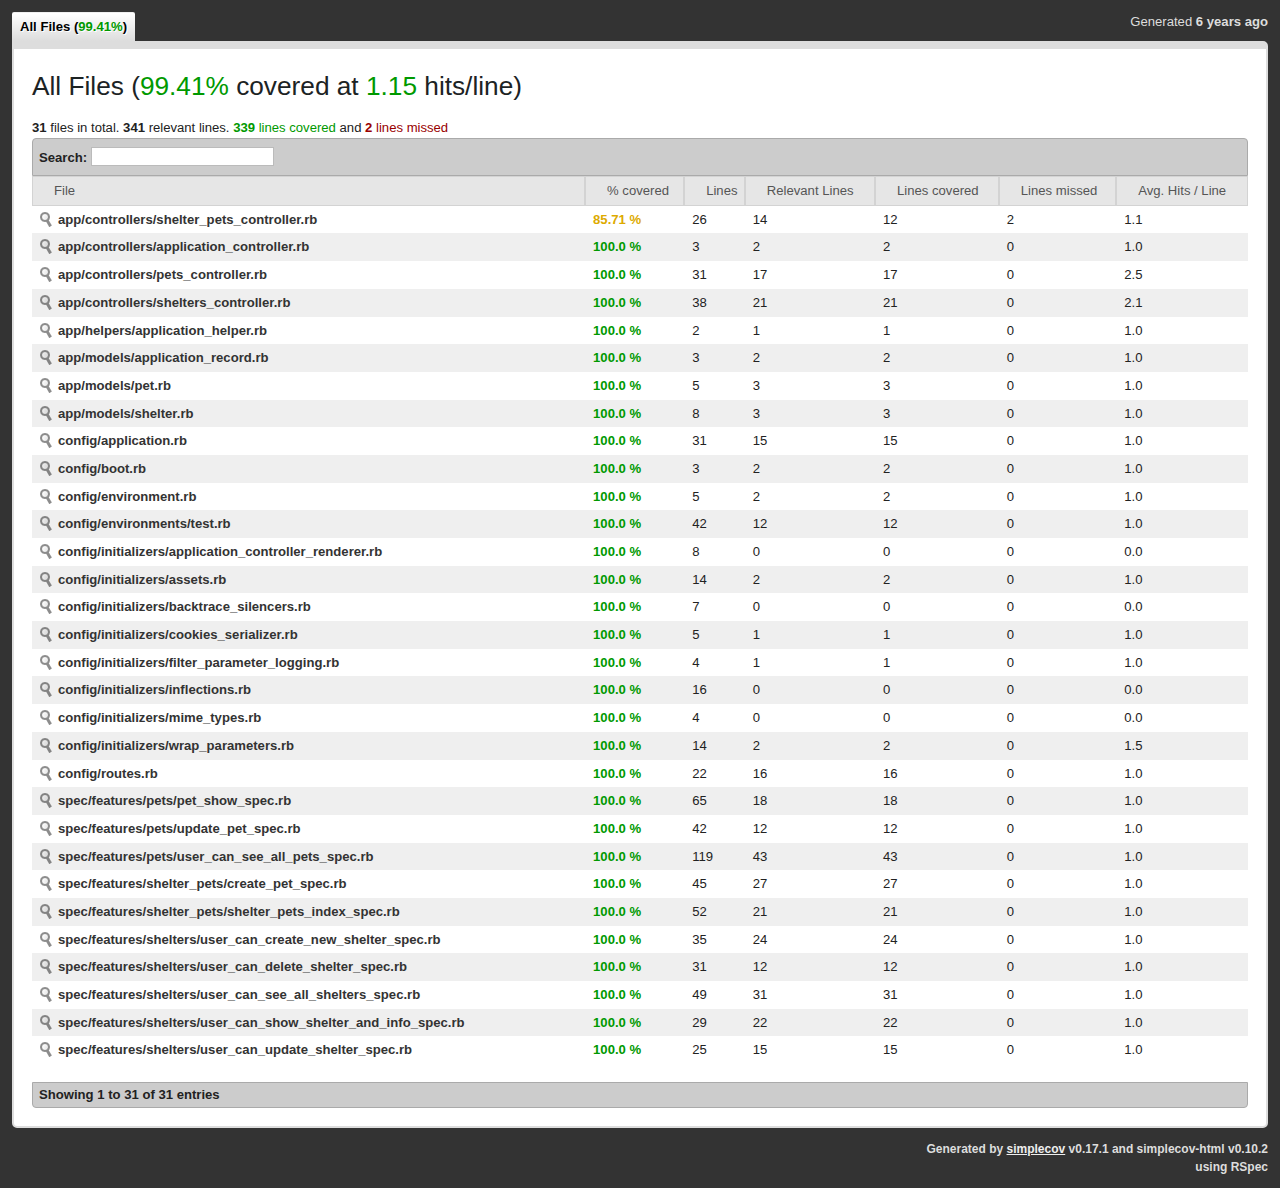
==== coverage/index.html @ 1537a3a2 "pet index link added to pet show page" ====
<!DOCTYPE html>
<html xmlns='http://www.w3.org/1999/xhtml'>
  <head>
    <title>Code coverage for Adopt dont shop 2003</title>
    <meta http-equiv="content-type" content="text/html; charset=utf-8" />
    <script src='./assets/0.10.2/application.js' type='text/javascript'></script>    
    <link href='./assets/0.10.2/application.css' media='screen, projection, print' rel='stylesheet' type='text/css'>
    <link rel="shortcut icon" type="image/png" href="./assets/0.10.2/favicon_green.png" />
    <link rel="icon" type="image/png" href="./assets/0.10.2/favicon.png" />
  </head>
  
  <body>
    <div id="loading">
      <img src="./assets/0.10.2/loading.gif" alt="loading"/>
    </div>
    <div id="wrapper" style="display:none;">
      <div class="timestamp">Generated <abbr class="timeago" title="2020-05-10T16:56:16-06:00">2020-05-10T16:56:16-06:00</abbr></div>
      <ul class="group_tabs"></ul>

      <div id="content">
        <div class="file_list_container" id="AllFiles">
  <h2>
    <span class="group_name">All Files</span>
    (<span class="covered_percent"><span class="green">99.41%</span></span>
     covered at
     <span class="covered_strength">
       <span class="green">
         1.15
       </span>
    </span> hits/line)
  </h2>
  <a name="AllFiles"></a>
  <div>
    <b>31</b> files in total.
    <b>341</b> relevant lines. 
    <span class="green"><b>339</b> lines covered</span> and
    <span class="red"><b>2</b> lines missed </span>
  </div>
  <table class="file_list">
    <thead>
      <tr>
        <th>File</th>
        <th>% covered</th>
        <th>Lines</th>
        <th>Relevant Lines</th>
        <th>Lines covered</th>
        <th>Lines missed</th>
        <th>Avg. Hits / Line</th>
      </tr>
    </thead>
    <tbody>
      
      <tr>
        <td class="strong"><a href="#17874a92d8470133637ca3ee1911fa7983aad38d" class="src_link" title="app/controllers/application_controller.rb">app/controllers/application_controller.rb</a></td>
        <td class="green strong">100.0 %</td>
        <td>3</td>
        <td>2</td>
        <td>2</td>
        <td>0</td>
        <td>1.0</td>
      </tr>
      
      <tr>
        <td class="strong"><a href="#e5bc5495dcdea49954ae862cd358d96a9d4ce659" class="src_link" title="app/controllers/pets_controller.rb">app/controllers/pets_controller.rb</a></td>
        <td class="green strong">100.0 %</td>
        <td>31</td>
        <td>17</td>
        <td>17</td>
        <td>0</td>
        <td>2.5</td>
      </tr>
      
      <tr>
        <td class="strong"><a href="#609f96544da39d0ee221e097e260b0132c7b05bc" class="src_link" title="app/controllers/shelter_pets_controller.rb">app/controllers/shelter_pets_controller.rb</a></td>
        <td class="yellow strong">85.71 %</td>
        <td>26</td>
        <td>14</td>
        <td>12</td>
        <td>2</td>
        <td>1.1</td>
      </tr>
      
      <tr>
        <td class="strong"><a href="#a44f89c5b65cfaa3c6a1af048be4259c2cce1e89" class="src_link" title="app/controllers/shelters_controller.rb">app/controllers/shelters_controller.rb</a></td>
        <td class="green strong">100.0 %</td>
        <td>38</td>
        <td>21</td>
        <td>21</td>
        <td>0</td>
        <td>2.1</td>
      </tr>
      
      <tr>
        <td class="strong"><a href="#ffb8a3adc1bf2a584fef5844b83aa56d0e018ca0" class="src_link" title="app/helpers/application_helper.rb">app/helpers/application_helper.rb</a></td>
        <td class="green strong">100.0 %</td>
        <td>2</td>
        <td>1</td>
        <td>1</td>
        <td>0</td>
        <td>1.0</td>
      </tr>
      
      <tr>
        <td class="strong"><a href="#9225b5e777c3adcc82005cab550e6befebc06385" class="src_link" title="app/models/application_record.rb">app/models/application_record.rb</a></td>
        <td class="green strong">100.0 %</td>
        <td>3</td>
        <td>2</td>
        <td>2</td>
        <td>0</td>
        <td>1.0</td>
      </tr>
      
      <tr>
        <td class="strong"><a href="#11ca20b0475a562090b6c3ea348e43af5292a141" class="src_link" title="app/models/pet.rb">app/models/pet.rb</a></td>
        <td class="green strong">100.0 %</td>
        <td>5</td>
        <td>3</td>
        <td>3</td>
        <td>0</td>
        <td>1.0</td>
      </tr>
      
      <tr>
        <td class="strong"><a href="#6d39c01b922ebe1a2ba54d8a78401f87a236a563" class="src_link" title="app/models/shelter.rb">app/models/shelter.rb</a></td>
        <td class="green strong">100.0 %</td>
        <td>8</td>
        <td>3</td>
        <td>3</td>
        <td>0</td>
        <td>1.0</td>
      </tr>
      
      <tr>
        <td class="strong"><a href="#a17de0a0e9c01b7f9e19b18b4aeb9bbcbe36149e" class="src_link" title="config/application.rb">config/application.rb</a></td>
        <td class="green strong">100.0 %</td>
        <td>31</td>
        <td>15</td>
        <td>15</td>
        <td>0</td>
        <td>1.0</td>
      </tr>
      
      <tr>
        <td class="strong"><a href="#498b4bdb84a4b933653011343e53ab224a2a7c6f" class="src_link" title="config/boot.rb">config/boot.rb</a></td>
        <td class="green strong">100.0 %</td>
        <td>3</td>
        <td>2</td>
        <td>2</td>
        <td>0</td>
        <td>1.0</td>
      </tr>
      
      <tr>
        <td class="strong"><a href="#edcfae663deca1a779a52f9e1bf4d7af8604a235" class="src_link" title="config/environment.rb">config/environment.rb</a></td>
        <td class="green strong">100.0 %</td>
        <td>5</td>
        <td>2</td>
        <td>2</td>
        <td>0</td>
        <td>1.0</td>
      </tr>
      
      <tr>
        <td class="strong"><a href="#45af480a4ad96d5da1bf14d44496260c14dcaf1b" class="src_link" title="config/environments/test.rb">config/environments/test.rb</a></td>
        <td class="green strong">100.0 %</td>
        <td>42</td>
        <td>12</td>
        <td>12</td>
        <td>0</td>
        <td>1.0</td>
      </tr>
      
      <tr>
        <td class="strong"><a href="#c683570589a0da8f38d3ccfa826c133938f1fda2" class="src_link" title="config/initializers/application_controller_renderer.rb">config/initializers/application_controller_renderer.rb</a></td>
        <td class="green strong">100.0 %</td>
        <td>8</td>
        <td>0</td>
        <td>0</td>
        <td>0</td>
        <td>0.0</td>
      </tr>
      
      <tr>
        <td class="strong"><a href="#dcb99fcbb2abcf8ee32c42aa82bf989c47d633ae" class="src_link" title="config/initializers/assets.rb">config/initializers/assets.rb</a></td>
        <td class="green strong">100.0 %</td>
        <td>14</td>
        <td>2</td>
        <td>2</td>
        <td>0</td>
        <td>1.0</td>
      </tr>
      
      <tr>
        <td class="strong"><a href="#452dfec68f992f51e3a62d9a1a49499a27e162da" class="src_link" title="config/initializers/backtrace_silencers.rb">config/initializers/backtrace_silencers.rb</a></td>
        <td class="green strong">100.0 %</td>
        <td>7</td>
        <td>0</td>
        <td>0</td>
        <td>0</td>
        <td>0.0</td>
      </tr>
      
      <tr>
        <td class="strong"><a href="#daa9fd4b34ec5d81d10baf89f00b7c8f58cef118" class="src_link" title="config/initializers/cookies_serializer.rb">config/initializers/cookies_serializer.rb</a></td>
        <td class="green strong">100.0 %</td>
        <td>5</td>
        <td>1</td>
        <td>1</td>
        <td>0</td>
        <td>1.0</td>
      </tr>
      
      <tr>
        <td class="strong"><a href="#87239333d69eae3a21f62650d00fdcc1ee40ef95" class="src_link" title="config/initializers/filter_parameter_logging.rb">config/initializers/filter_parameter_logging.rb</a></td>
        <td class="green strong">100.0 %</td>
        <td>4</td>
        <td>1</td>
        <td>1</td>
        <td>0</td>
        <td>1.0</td>
      </tr>
      
      <tr>
        <td class="strong"><a href="#c07cc8be651b087ecb8d047726c42d99844af23d" class="src_link" title="config/initializers/inflections.rb">config/initializers/inflections.rb</a></td>
        <td class="green strong">100.0 %</td>
        <td>16</td>
        <td>0</td>
        <td>0</td>
        <td>0</td>
        <td>0.0</td>
      </tr>
      
      <tr>
        <td class="strong"><a href="#6f8ce4e932a5e7f7eaaf1f51adea689063ba0a60" class="src_link" title="config/initializers/mime_types.rb">config/initializers/mime_types.rb</a></td>
        <td class="green strong">100.0 %</td>
        <td>4</td>
        <td>0</td>
        <td>0</td>
        <td>0</td>
        <td>0.0</td>
      </tr>
      
      <tr>
        <td class="strong"><a href="#f0c5242f9d1492bc3b3c216284a705f40cd26253" class="src_link" title="config/initializers/wrap_parameters.rb">config/initializers/wrap_parameters.rb</a></td>
        <td class="green strong">100.0 %</td>
        <td>14</td>
        <td>2</td>
        <td>2</td>
        <td>0</td>
        <td>1.5</td>
      </tr>
      
      <tr>
        <td class="strong"><a href="#e9dd071e56c9abd647186ca2c4f04e1fe9a002ca" class="src_link" title="config/routes.rb">config/routes.rb</a></td>
        <td class="green strong">100.0 %</td>
        <td>22</td>
        <td>16</td>
        <td>16</td>
        <td>0</td>
        <td>1.0</td>
      </tr>
      
      <tr>
        <td class="strong"><a href="#7f89675144d2c27e43a21730fc767e73be47c15b" class="src_link" title="spec/features/pets/pet_show_spec.rb">spec/features/pets/pet_show_spec.rb</a></td>
        <td class="green strong">100.0 %</td>
        <td>65</td>
        <td>18</td>
        <td>18</td>
        <td>0</td>
        <td>1.0</td>
      </tr>
      
      <tr>
        <td class="strong"><a href="#31edc724d873d86ec83fdde1f3a620b396c02861" class="src_link" title="spec/features/pets/update_pet_spec.rb">spec/features/pets/update_pet_spec.rb</a></td>
        <td class="green strong">100.0 %</td>
        <td>42</td>
        <td>12</td>
        <td>12</td>
        <td>0</td>
        <td>1.0</td>
      </tr>
      
      <tr>
        <td class="strong"><a href="#21727ba5e7cc8a4086136127661104c353dacc15" class="src_link" title="spec/features/pets/user_can_see_all_pets_spec.rb">spec/features/pets/user_can_see_all_pets_spec.rb</a></td>
        <td class="green strong">100.0 %</td>
        <td>119</td>
        <td>43</td>
        <td>43</td>
        <td>0</td>
        <td>1.0</td>
      </tr>
      
      <tr>
        <td class="strong"><a href="#7bf5a32a659c26170fa8d9919b18cf2d6edf8024" class="src_link" title="spec/features/shelter_pets/create_pet_spec.rb">spec/features/shelter_pets/create_pet_spec.rb</a></td>
        <td class="green strong">100.0 %</td>
        <td>45</td>
        <td>27</td>
        <td>27</td>
        <td>0</td>
        <td>1.0</td>
      </tr>
      
      <tr>
        <td class="strong"><a href="#85fc0169c95fe153eee422ba7488d8ede3600b34" class="src_link" title="spec/features/shelter_pets/shelter_pets_index_spec.rb">spec/features/shelter_pets/shelter_pets_index_spec.rb</a></td>
        <td class="green strong">100.0 %</td>
        <td>52</td>
        <td>21</td>
        <td>21</td>
        <td>0</td>
        <td>1.0</td>
      </tr>
      
      <tr>
        <td class="strong"><a href="#37c33a289a35fa9a1ae2b32da6f8c75cea0ecde6" class="src_link" title="spec/features/shelters/user_can_create_new_shelter_spec.rb">spec/features/shelters/user_can_create_new_shelter_spec.rb</a></td>
        <td class="green strong">100.0 %</td>
        <td>35</td>
        <td>24</td>
        <td>24</td>
        <td>0</td>
        <td>1.0</td>
      </tr>
      
      <tr>
        <td class="strong"><a href="#f26884dd98de35847bdf5aabe8eaf2d86ca76ce9" class="src_link" title="spec/features/shelters/user_can_delete_shelter_spec.rb">spec/features/shelters/user_can_delete_shelter_spec.rb</a></td>
        <td class="green strong">100.0 %</td>
        <td>31</td>
        <td>12</td>
        <td>12</td>
        <td>0</td>
        <td>1.0</td>
      </tr>
      
      <tr>
        <td class="strong"><a href="#663cbfb98f03bb133d1c7448abea460ecbd78a67" class="src_link" title="spec/features/shelters/user_can_see_all_shelters_spec.rb">spec/features/shelters/user_can_see_all_shelters_spec.rb</a></td>
        <td class="green strong">100.0 %</td>
        <td>49</td>
        <td>31</td>
        <td>31</td>
        <td>0</td>
        <td>1.0</td>
      </tr>
      
      <tr>
        <td class="strong"><a href="#0eefbe26779b2e8999c4a4f8c506b88834fb8ad9" class="src_link" title="spec/features/shelters/user_can_show_shelter_and_info_spec.rb">spec/features/shelters/user_can_show_shelter_and_info_spec.rb</a></td>
        <td class="green strong">100.0 %</td>
        <td>29</td>
        <td>22</td>
        <td>22</td>
        <td>0</td>
        <td>1.0</td>
      </tr>
      
      <tr>
        <td class="strong"><a href="#59025c772eb8592a5afa124f057ffddd96806b54" class="src_link" title="spec/features/shelters/user_can_update_shelter_spec.rb">spec/features/shelters/user_can_update_shelter_spec.rb</a></td>
        <td class="green strong">100.0 %</td>
        <td>25</td>
        <td>15</td>
        <td>15</td>
        <td>0</td>
        <td>1.0</td>
      </tr>
      
    </tbody>
  </table>
</div>


        
      </div>
    
      <div id="footer">
        Generated by <a href="http://github.com/colszowka/simplecov">simplecov</a> v0.17.1 
        and simplecov-html v0.10.2<br/>
        using RSpec
      </div>
    
      <div class="source_files">
      
        <div class="source_table" id="17874a92d8470133637ca3ee1911fa7983aad38d">
  <div class="header">
    <h3>app/controllers/application_controller.rb</h3>
    <h4><span class="green">100.0 %</span> covered</h4>
    <div>
      <b>2</b> relevant lines. 
      <span class="green"><b>2</b> lines covered</span> and
      <span class="red"><b>0</b> lines missed.</span>
    </div>
  </div>
  
  <pre>
    <ol>
      
        <li class="covered" data-hits="1" data-linenumber="1">
          <span class="hits">1</span>
          
          <code class="ruby">class ApplicationController &lt; ActionController::Base</code>
        </li>
      
        <li class="covered" data-hits="1" data-linenumber="2">
          <span class="hits">1</span>
          
          <code class="ruby">  protect_from_forgery with: :exception</code>
        </li>
      
        <li class="never" data-hits="" data-linenumber="3">
          
          
          <code class="ruby">end</code>
        </li>
      
    </ol>
  </pre>
</div>

      
        <div class="source_table" id="e5bc5495dcdea49954ae862cd358d96a9d4ce659">
  <div class="header">
    <h3>app/controllers/pets_controller.rb</h3>
    <h4><span class="green">100.0 %</span> covered</h4>
    <div>
      <b>17</b> relevant lines. 
      <span class="green"><b>17</b> lines covered</span> and
      <span class="red"><b>0</b> lines missed.</span>
    </div>
  </div>
  
  <pre>
    <ol>
      
        <li class="covered" data-hits="1" data-linenumber="1">
          <span class="hits">1</span>
          
          <code class="ruby">class PetsController &lt; ApplicationController</code>
        </li>
      
        <li class="never" data-hits="" data-linenumber="2">
          
          
          <code class="ruby"></code>
        </li>
      
        <li class="covered" data-hits="1" data-linenumber="3">
          <span class="hits">1</span>
          
          <code class="ruby">  def index</code>
        </li>
      
        <li class="covered" data-hits="14" data-linenumber="4">
          <span class="hits">14</span>
          
          <code class="ruby">    @pets = Pet.all</code>
        </li>
      
        <li class="never" data-hits="" data-linenumber="5">
          
          
          <code class="ruby">  end</code>
        </li>
      
        <li class="never" data-hits="" data-linenumber="6">
          
          
          <code class="ruby"></code>
        </li>
      
        <li class="covered" data-hits="1" data-linenumber="7">
          <span class="hits">1</span>
          
          <code class="ruby">  def show</code>
        </li>
      
        <li class="covered" data-hits="7" data-linenumber="8">
          <span class="hits">7</span>
          
          <code class="ruby">    @pet = Pet.find(params[:id])</code>
        </li>
      
        <li class="never" data-hits="" data-linenumber="9">
          
          
          <code class="ruby">  end</code>
        </li>
      
        <li class="never" data-hits="" data-linenumber="10">
          
          
          <code class="ruby"></code>
        </li>
      
        <li class="covered" data-hits="1" data-linenumber="11">
          <span class="hits">1</span>
          
          <code class="ruby">  def edit</code>
        </li>
      
        <li class="covered" data-hits="2" data-linenumber="12">
          <span class="hits">2</span>
          
          <code class="ruby">    @pet = Pet.find(params[:id])</code>
        </li>
      
        <li class="never" data-hits="" data-linenumber="13">
          
          
          <code class="ruby">  end</code>
        </li>
      
        <li class="never" data-hits="" data-linenumber="14">
          
          
          <code class="ruby"></code>
        </li>
      
        <li class="covered" data-hits="1" data-linenumber="15">
          <span class="hits">1</span>
          
          <code class="ruby">  def update</code>
        </li>
      
        <li class="covered" data-hits="2" data-linenumber="16">
          <span class="hits">2</span>
          
          <code class="ruby">    pet = Pet.find(params[:id])</code>
        </li>
      
        <li class="covered" data-hits="2" data-linenumber="17">
          <span class="hits">2</span>
          
          <code class="ruby">    pet.update(pet_params)</code>
        </li>
      
        <li class="covered" data-hits="2" data-linenumber="18">
          <span class="hits">2</span>
          
          <code class="ruby">    redirect_to &quot;/pets/#{pet.id}&quot;</code>
        </li>
      
        <li class="never" data-hits="" data-linenumber="19">
          
          
          <code class="ruby">  end</code>
        </li>
      
        <li class="never" data-hits="" data-linenumber="20">
          
          
          <code class="ruby"></code>
        </li>
      
        <li class="covered" data-hits="1" data-linenumber="21">
          <span class="hits">1</span>
          
          <code class="ruby">  def destroy</code>
        </li>
      
        <li class="covered" data-hits="2" data-linenumber="22">
          <span class="hits">2</span>
          
          <code class="ruby">    Pet.destroy(params[:id])</code>
        </li>
      
        <li class="covered" data-hits="2" data-linenumber="23">
          <span class="hits">2</span>
          
          <code class="ruby">    redirect_to &quot;/pets&quot;</code>
        </li>
      
        <li class="never" data-hits="" data-linenumber="24">
          
          
          <code class="ruby">  end</code>
        </li>
      
        <li class="never" data-hits="" data-linenumber="25">
          
          
          <code class="ruby"></code>
        </li>
      
        <li class="never" data-hits="" data-linenumber="26">
          
          
          <code class="ruby"></code>
        </li>
      
        <li class="covered" data-hits="1" data-linenumber="27">
          <span class="hits">1</span>
          
          <code class="ruby">  private</code>
        </li>
      
        <li class="covered" data-hits="1" data-linenumber="28">
          <span class="hits">1</span>
          
          <code class="ruby">  def pet_params</code>
        </li>
      
        <li class="covered" data-hits="2" data-linenumber="29">
          <span class="hits">2</span>
          
          <code class="ruby">    params.permit(:name,:image,:age,:sex,:adoption_status,:description, :shelter_id)</code>
        </li>
      
        <li class="never" data-hits="" data-linenumber="30">
          
          
          <code class="ruby">  end</code>
        </li>
      
        <li class="never" data-hits="" data-linenumber="31">
          
          
          <code class="ruby">end</code>
        </li>
      
    </ol>
  </pre>
</div>

      
        <div class="source_table" id="609f96544da39d0ee221e097e260b0132c7b05bc">
  <div class="header">
    <h3>app/controllers/shelter_pets_controller.rb</h3>
    <h4><span class="yellow">85.71 %</span> covered</h4>
    <div>
      <b>14</b> relevant lines. 
      <span class="green"><b>12</b> lines covered</span> and
      <span class="red"><b>2</b> lines missed.</span>
    </div>
  </div>
  
  <pre>
    <ol>
      
        <li class="covered" data-hits="1" data-linenumber="1">
          <span class="hits">1</span>
          
          <code class="ruby">class ShelterPetsController &lt; ApplicationController</code>
        </li>
      
        <li class="never" data-hits="" data-linenumber="2">
          
          
          <code class="ruby"></code>
        </li>
      
        <li class="covered" data-hits="1" data-linenumber="3">
          <span class="hits">1</span>
          
          <code class="ruby">  def index</code>
        </li>
      
        <li class="covered" data-hits="4" data-linenumber="4">
          <span class="hits">4</span>
          
          <code class="ruby">    @shelter = Shelter.find(params[:id])</code>
        </li>
      
        <li class="never" data-hits="" data-linenumber="5">
          
          
          <code class="ruby">  end</code>
        </li>
      
        <li class="never" data-hits="" data-linenumber="6">
          
          
          <code class="ruby"></code>
        </li>
      
        <li class="covered" data-hits="1" data-linenumber="7">
          <span class="hits">1</span>
          
          <code class="ruby">  def new</code>
        </li>
      
        <li class="covered" data-hits="2" data-linenumber="8">
          <span class="hits">2</span>
          
          <code class="ruby">    @shelter = Shelter.find(params[:id])</code>
        </li>
      
        <li class="never" data-hits="" data-linenumber="9">
          
          
          <code class="ruby">  end</code>
        </li>
      
        <li class="never" data-hits="" data-linenumber="10">
          
          
          <code class="ruby"></code>
        </li>
      
        <li class="covered" data-hits="1" data-linenumber="11">
          <span class="hits">1</span>
          
          <code class="ruby">  def create</code>
        </li>
      
        <li class="covered" data-hits="1" data-linenumber="12">
          <span class="hits">1</span>
          
          <code class="ruby">    pet_new = Pet.create(pet_params)</code>
        </li>
      
        <li class="covered" data-hits="1" data-linenumber="13">
          <span class="hits">1</span>
          
          <code class="ruby">    redirect_to &quot;/shelters/#{pet_new.shelter_id}/pets&quot;</code>
        </li>
      
        <li class="never" data-hits="" data-linenumber="14">
          
          
          <code class="ruby">  end</code>
        </li>
      
        <li class="never" data-hits="" data-linenumber="15">
          
          
          <code class="ruby"></code>
        </li>
      
        <li class="covered" data-hits="1" data-linenumber="16">
          <span class="hits">1</span>
          
          <code class="ruby">  def edit</code>
        </li>
      
        <li class="missed" data-hits="0" data-linenumber="17">
          
          
          <code class="ruby">    @pet_edit = Pet.find(params[:id])</code>
        </li>
      
        <li class="missed" data-hits="0" data-linenumber="18">
          
          
          <code class="ruby">    redirect_to &quot;/pets/#{@pet_edit.shelter_id}&quot;</code>
        </li>
      
        <li class="never" data-hits="" data-linenumber="19">
          
          
          <code class="ruby">  end</code>
        </li>
      
        <li class="never" data-hits="" data-linenumber="20">
          
          
          <code class="ruby"></code>
        </li>
      
        <li class="covered" data-hits="1" data-linenumber="21">
          <span class="hits">1</span>
          
          <code class="ruby">  private</code>
        </li>
      
        <li class="covered" data-hits="1" data-linenumber="22">
          <span class="hits">1</span>
          
          <code class="ruby">  def pet_params</code>
        </li>
      
        <li class="covered" data-hits="1" data-linenumber="23">
          <span class="hits">1</span>
          
          <code class="ruby">    params.permit(:name,:image,:age,:sex,:adoption_status,:description, :shelter_id)</code>
        </li>
      
        <li class="never" data-hits="" data-linenumber="24">
          
          
          <code class="ruby">  end</code>
        </li>
      
        <li class="never" data-hits="" data-linenumber="25">
          
          
          <code class="ruby"></code>
        </li>
      
        <li class="never" data-hits="" data-linenumber="26">
          
          
          <code class="ruby">end</code>
        </li>
      
    </ol>
  </pre>
</div>

      
        <div class="source_table" id="a44f89c5b65cfaa3c6a1af048be4259c2cce1e89">
  <div class="header">
    <h3>app/controllers/shelters_controller.rb</h3>
    <h4><span class="green">100.0 %</span> covered</h4>
    <div>
      <b>21</b> relevant lines. 
      <span class="green"><b>21</b> lines covered</span> and
      <span class="red"><b>0</b> lines missed.</span>
    </div>
  </div>
  
  <pre>
    <ol>
      
        <li class="covered" data-hits="1" data-linenumber="1">
          <span class="hits">1</span>
          
          <code class="ruby">class SheltersController &lt; ApplicationController</code>
        </li>
      
        <li class="covered" data-hits="1" data-linenumber="2">
          <span class="hits">1</span>
          
          <code class="ruby">  def index</code>
        </li>
      
        <li class="covered" data-hits="10" data-linenumber="3">
          <span class="hits">10</span>
          
          <code class="ruby">    @shelters = Shelter.all</code>
        </li>
      
        <li class="never" data-hits="" data-linenumber="4">
          
          
          <code class="ruby">  end</code>
        </li>
      
        <li class="never" data-hits="" data-linenumber="5">
          
          
          <code class="ruby"></code>
        </li>
      
        <li class="covered" data-hits="1" data-linenumber="6">
          <span class="hits">1</span>
          
          <code class="ruby">  def show</code>
        </li>
      
        <li class="covered" data-hits="7" data-linenumber="7">
          <span class="hits">7</span>
          
          <code class="ruby">    @shelter = Shelter.find(params[:id])</code>
        </li>
      
        <li class="never" data-hits="" data-linenumber="8">
          
          
          <code class="ruby">  end</code>
        </li>
      
        <li class="never" data-hits="" data-linenumber="9">
          
          
          <code class="ruby"></code>
        </li>
      
        <li class="covered" data-hits="1" data-linenumber="10">
          <span class="hits">1</span>
          
          <code class="ruby">  def new</code>
        </li>
      
        <li class="never" data-hits="" data-linenumber="11">
          
          
          <code class="ruby">  end</code>
        </li>
      
        <li class="never" data-hits="" data-linenumber="12">
          
          
          <code class="ruby"></code>
        </li>
      
        <li class="covered" data-hits="1" data-linenumber="13">
          <span class="hits">1</span>
          
          <code class="ruby">  def create</code>
        </li>
      
        <li class="covered" data-hits="1" data-linenumber="14">
          <span class="hits">1</span>
          
          <code class="ruby">    Shelter.create(shelter_params)</code>
        </li>
      
        <li class="covered" data-hits="1" data-linenumber="15">
          <span class="hits">1</span>
          
          <code class="ruby">    redirect_to &quot;/shelters&quot;</code>
        </li>
      
        <li class="never" data-hits="" data-linenumber="16">
          
          
          <code class="ruby">  end</code>
        </li>
      
        <li class="never" data-hits="" data-linenumber="17">
          
          
          <code class="ruby"></code>
        </li>
      
        <li class="covered" data-hits="1" data-linenumber="18">
          <span class="hits">1</span>
          
          <code class="ruby">  def edit</code>
        </li>
      
        <li class="covered" data-hits="3" data-linenumber="19">
          <span class="hits">3</span>
          
          <code class="ruby">    @shelter = Shelter.find(params[:id])</code>
        </li>
      
        <li class="never" data-hits="" data-linenumber="20">
          
          
          <code class="ruby">  end</code>
        </li>
      
        <li class="never" data-hits="" data-linenumber="21">
          
          
          <code class="ruby"></code>
        </li>
      
        <li class="covered" data-hits="1" data-linenumber="22">
          <span class="hits">1</span>
          
          <code class="ruby">  def update</code>
        </li>
      
        <li class="covered" data-hits="2" data-linenumber="23">
          <span class="hits">2</span>
          
          <code class="ruby">    shelter = Shelter.find(params[:id])</code>
        </li>
      
        <li class="covered" data-hits="2" data-linenumber="24">
          <span class="hits">2</span>
          
          <code class="ruby">    shelter.update(shelter_params)</code>
        </li>
      
        <li class="covered" data-hits="2" data-linenumber="25">
          <span class="hits">2</span>
          
          <code class="ruby">    redirect_to &quot;/shelters/#{shelter.id}&quot;</code>
        </li>
      
        <li class="never" data-hits="" data-linenumber="26">
          
          
          <code class="ruby">  end</code>
        </li>
      
        <li class="never" data-hits="" data-linenumber="27">
          
          
          <code class="ruby"></code>
        </li>
      
        <li class="covered" data-hits="1" data-linenumber="28">
          <span class="hits">1</span>
          
          <code class="ruby">  def destroy</code>
        </li>
      
        <li class="covered" data-hits="2" data-linenumber="29">
          <span class="hits">2</span>
          
          <code class="ruby">    Shelter.destroy(params[:id])</code>
        </li>
      
        <li class="covered" data-hits="2" data-linenumber="30">
          <span class="hits">2</span>
          
          <code class="ruby">    redirect_to &quot;/shelters&quot;</code>
        </li>
      
        <li class="never" data-hits="" data-linenumber="31">
          
          
          <code class="ruby">  end</code>
        </li>
      
        <li class="never" data-hits="" data-linenumber="32">
          
          
          <code class="ruby"></code>
        </li>
      
        <li class="covered" data-hits="1" data-linenumber="33">
          <span class="hits">1</span>
          
          <code class="ruby">  private</code>
        </li>
      
        <li class="covered" data-hits="1" data-linenumber="34">
          <span class="hits">1</span>
          
          <code class="ruby">  def shelter_params</code>
        </li>
      
        <li class="covered" data-hits="3" data-linenumber="35">
          <span class="hits">3</span>
          
          <code class="ruby">    params.permit(:name,:address,:city,:state,:zip)</code>
        </li>
      
        <li class="never" data-hits="" data-linenumber="36">
          
          
          <code class="ruby">  end</code>
        </li>
      
        <li class="never" data-hits="" data-linenumber="37">
          
          
          <code class="ruby"></code>
        </li>
      
        <li class="never" data-hits="" data-linenumber="38">
          
          
          <code class="ruby">end</code>
        </li>
      
    </ol>
  </pre>
</div>

      
        <div class="source_table" id="ffb8a3adc1bf2a584fef5844b83aa56d0e018ca0">
  <div class="header">
    <h3>app/helpers/application_helper.rb</h3>
    <h4><span class="green">100.0 %</span> covered</h4>
    <div>
      <b>1</b> relevant lines. 
      <span class="green"><b>1</b> lines covered</span> and
      <span class="red"><b>0</b> lines missed.</span>
    </div>
  </div>
  
  <pre>
    <ol>
      
        <li class="covered" data-hits="1" data-linenumber="1">
          <span class="hits">1</span>
          
          <code class="ruby">module ApplicationHelper</code>
        </li>
      
        <li class="never" data-hits="" data-linenumber="2">
          
          
          <code class="ruby">end</code>
        </li>
      
    </ol>
  </pre>
</div>

      
        <div class="source_table" id="9225b5e777c3adcc82005cab550e6befebc06385">
  <div class="header">
    <h3>app/models/application_record.rb</h3>
    <h4><span class="green">100.0 %</span> covered</h4>
    <div>
      <b>2</b> relevant lines. 
      <span class="green"><b>2</b> lines covered</span> and
      <span class="red"><b>0</b> lines missed.</span>
    </div>
  </div>
  
  <pre>
    <ol>
      
        <li class="covered" data-hits="1" data-linenumber="1">
          <span class="hits">1</span>
          
          <code class="ruby">class ApplicationRecord &lt; ActiveRecord::Base</code>
        </li>
      
        <li class="covered" data-hits="1" data-linenumber="2">
          <span class="hits">1</span>
          
          <code class="ruby">  self.abstract_class = true</code>
        </li>
      
        <li class="never" data-hits="" data-linenumber="3">
          
          
          <code class="ruby">end</code>
        </li>
      
    </ol>
  </pre>
</div>

      
        <div class="source_table" id="11ca20b0475a562090b6c3ea348e43af5292a141">
  <div class="header">
    <h3>app/models/pet.rb</h3>
    <h4><span class="green">100.0 %</span> covered</h4>
    <div>
      <b>3</b> relevant lines. 
      <span class="green"><b>3</b> lines covered</span> and
      <span class="red"><b>0</b> lines missed.</span>
    </div>
  </div>
  
  <pre>
    <ol>
      
        <li class="covered" data-hits="1" data-linenumber="1">
          <span class="hits">1</span>
          
          <code class="ruby">class Pet &lt; ApplicationRecord</code>
        </li>
      
        <li class="covered" data-hits="1" data-linenumber="2">
          <span class="hits">1</span>
          
          <code class="ruby">  validates_presence_of :name</code>
        </li>
      
        <li class="never" data-hits="" data-linenumber="3">
          
          
          <code class="ruby"></code>
        </li>
      
        <li class="covered" data-hits="1" data-linenumber="4">
          <span class="hits">1</span>
          
          <code class="ruby">  belongs_to :shelter</code>
        </li>
      
        <li class="never" data-hits="" data-linenumber="5">
          
          
          <code class="ruby">end</code>
        </li>
      
    </ol>
  </pre>
</div>

      
        <div class="source_table" id="6d39c01b922ebe1a2ba54d8a78401f87a236a563">
  <div class="header">
    <h3>app/models/shelter.rb</h3>
    <h4><span class="green">100.0 %</span> covered</h4>
    <div>
      <b>3</b> relevant lines. 
      <span class="green"><b>3</b> lines covered</span> and
      <span class="red"><b>0</b> lines missed.</span>
    </div>
  </div>
  
  <pre>
    <ol>
      
        <li class="covered" data-hits="1" data-linenumber="1">
          <span class="hits">1</span>
          
          <code class="ruby">class Shelter &lt; ApplicationRecord</code>
        </li>
      
        <li class="covered" data-hits="1" data-linenumber="2">
          <span class="hits">1</span>
          
          <code class="ruby">    validates_presence_of :name,</code>
        </li>
      
        <li class="never" data-hits="" data-linenumber="3">
          
          
          <code class="ruby">                          :address,</code>
        </li>
      
        <li class="never" data-hits="" data-linenumber="4">
          
          
          <code class="ruby">                          :city,</code>
        </li>
      
        <li class="never" data-hits="" data-linenumber="5">
          
          
          <code class="ruby">                          :state,</code>
        </li>
      
        <li class="never" data-hits="" data-linenumber="6">
          
          
          <code class="ruby">                          :zip</code>
        </li>
      
        <li class="covered" data-hits="1" data-linenumber="7">
          <span class="hits">1</span>
          
          <code class="ruby">    has_many :pets</code>
        </li>
      
        <li class="never" data-hits="" data-linenumber="8">
          
          
          <code class="ruby">end</code>
        </li>
      
    </ol>
  </pre>
</div>

      
        <div class="source_table" id="a17de0a0e9c01b7f9e19b18b4aeb9bbcbe36149e">
  <div class="header">
    <h3>config/application.rb</h3>
    <h4><span class="green">100.0 %</span> covered</h4>
    <div>
      <b>15</b> relevant lines. 
      <span class="green"><b>15</b> lines covered</span> and
      <span class="red"><b>0</b> lines missed.</span>
    </div>
  </div>
  
  <pre>
    <ol>
      
        <li class="covered" data-hits="1" data-linenumber="1">
          <span class="hits">1</span>
          
          <code class="ruby">require_relative &#39;boot&#39;</code>
        </li>
      
        <li class="never" data-hits="" data-linenumber="2">
          
          
          <code class="ruby"></code>
        </li>
      
        <li class="covered" data-hits="1" data-linenumber="3">
          <span class="hits">1</span>
          
          <code class="ruby">require &quot;rails&quot;</code>
        </li>
      
        <li class="never" data-hits="" data-linenumber="4">
          
          
          <code class="ruby"># Pick the frameworks you want:</code>
        </li>
      
        <li class="covered" data-hits="1" data-linenumber="5">
          <span class="hits">1</span>
          
          <code class="ruby">require &quot;active_model/railtie&quot;</code>
        </li>
      
        <li class="covered" data-hits="1" data-linenumber="6">
          <span class="hits">1</span>
          
          <code class="ruby">require &quot;active_job/railtie&quot;</code>
        </li>
      
        <li class="covered" data-hits="1" data-linenumber="7">
          <span class="hits">1</span>
          
          <code class="ruby">require &quot;active_record/railtie&quot;</code>
        </li>
      
        <li class="covered" data-hits="1" data-linenumber="8">
          <span class="hits">1</span>
          
          <code class="ruby">require &quot;action_controller/railtie&quot;</code>
        </li>
      
        <li class="covered" data-hits="1" data-linenumber="9">
          <span class="hits">1</span>
          
          <code class="ruby">require &quot;action_mailer/railtie&quot;</code>
        </li>
      
        <li class="covered" data-hits="1" data-linenumber="10">
          <span class="hits">1</span>
          
          <code class="ruby">require &quot;action_view/railtie&quot;</code>
        </li>
      
        <li class="covered" data-hits="1" data-linenumber="11">
          <span class="hits">1</span>
          
          <code class="ruby">require &quot;action_cable/engine&quot;</code>
        </li>
      
        <li class="covered" data-hits="1" data-linenumber="12">
          <span class="hits">1</span>
          
          <code class="ruby">require &quot;sprockets/railtie&quot;</code>
        </li>
      
        <li class="never" data-hits="" data-linenumber="13">
          
          
          <code class="ruby"># require &quot;rails/test_unit/railtie&quot;</code>
        </li>
      
        <li class="never" data-hits="" data-linenumber="14">
          
          
          <code class="ruby"></code>
        </li>
      
        <li class="never" data-hits="" data-linenumber="15">
          
          
          <code class="ruby"># Require the gems listed in Gemfile, including any gems</code>
        </li>
      
        <li class="never" data-hits="" data-linenumber="16">
          
          
          <code class="ruby"># you&#39;ve limited to :test, :development, or :production.</code>
        </li>
      
        <li class="covered" data-hits="1" data-linenumber="17">
          <span class="hits">1</span>
          
          <code class="ruby">Bundler.require(*Rails.groups)</code>
        </li>
      
        <li class="never" data-hits="" data-linenumber="18">
          
          
          <code class="ruby"></code>
        </li>
      
        <li class="covered" data-hits="1" data-linenumber="19">
          <span class="hits">1</span>
          
          <code class="ruby">module AdoptDontShop</code>
        </li>
      
        <li class="covered" data-hits="1" data-linenumber="20">
          <span class="hits">1</span>
          
          <code class="ruby">  class Application &lt; Rails::Application</code>
        </li>
      
        <li class="never" data-hits="" data-linenumber="21">
          
          
          <code class="ruby">    # Initialize configuration defaults for originally generated Rails version.</code>
        </li>
      
        <li class="covered" data-hits="1" data-linenumber="22">
          <span class="hits">1</span>
          
          <code class="ruby">    config.load_defaults 5.1</code>
        </li>
      
        <li class="never" data-hits="" data-linenumber="23">
          
          
          <code class="ruby"></code>
        </li>
      
        <li class="never" data-hits="" data-linenumber="24">
          
          
          <code class="ruby">    # Settings in config/environments/* take precedence over those specified here.</code>
        </li>
      
        <li class="never" data-hits="" data-linenumber="25">
          
          
          <code class="ruby">    # Application configuration should go into files in config/initializers</code>
        </li>
      
        <li class="never" data-hits="" data-linenumber="26">
          
          
          <code class="ruby">    # -- all .rb files in that directory are automatically loaded.</code>
        </li>
      
        <li class="never" data-hits="" data-linenumber="27">
          
          
          <code class="ruby"></code>
        </li>
      
        <li class="never" data-hits="" data-linenumber="28">
          
          
          <code class="ruby">    # Don&#39;t generate system test files.</code>
        </li>
      
        <li class="covered" data-hits="1" data-linenumber="29">
          <span class="hits">1</span>
          
          <code class="ruby">    config.generators.system_tests = nil</code>
        </li>
      
        <li class="never" data-hits="" data-linenumber="30">
          
          
          <code class="ruby">  end</code>
        </li>
      
        <li class="never" data-hits="" data-linenumber="31">
          
          
          <code class="ruby">end</code>
        </li>
      
    </ol>
  </pre>
</div>

      
        <div class="source_table" id="498b4bdb84a4b933653011343e53ab224a2a7c6f">
  <div class="header">
    <h3>config/boot.rb</h3>
    <h4><span class="green">100.0 %</span> covered</h4>
    <div>
      <b>2</b> relevant lines. 
      <span class="green"><b>2</b> lines covered</span> and
      <span class="red"><b>0</b> lines missed.</span>
    </div>
  </div>
  
  <pre>
    <ol>
      
        <li class="covered" data-hits="1" data-linenumber="1">
          <span class="hits">1</span>
          
          <code class="ruby">ENV[&#39;BUNDLE_GEMFILE&#39;] ||= File.expand_path(&#39;../Gemfile&#39;, __dir__)</code>
        </li>
      
        <li class="never" data-hits="" data-linenumber="2">
          
          
          <code class="ruby"></code>
        </li>
      
        <li class="covered" data-hits="1" data-linenumber="3">
          <span class="hits">1</span>
          
          <code class="ruby">require &#39;bundler/setup&#39; # Set up gems listed in the Gemfile.</code>
        </li>
      
    </ol>
  </pre>
</div>

      
        <div class="source_table" id="edcfae663deca1a779a52f9e1bf4d7af8604a235">
  <div class="header">
    <h3>config/environment.rb</h3>
    <h4><span class="green">100.0 %</span> covered</h4>
    <div>
      <b>2</b> relevant lines. 
      <span class="green"><b>2</b> lines covered</span> and
      <span class="red"><b>0</b> lines missed.</span>
    </div>
  </div>
  
  <pre>
    <ol>
      
        <li class="never" data-hits="" data-linenumber="1">
          
          
          <code class="ruby"># Load the Rails application.</code>
        </li>
      
        <li class="covered" data-hits="1" data-linenumber="2">
          <span class="hits">1</span>
          
          <code class="ruby">require_relative &#39;application&#39;</code>
        </li>
      
        <li class="never" data-hits="" data-linenumber="3">
          
          
          <code class="ruby"></code>
        </li>
      
        <li class="never" data-hits="" data-linenumber="4">
          
          
          <code class="ruby"># Initialize the Rails application.</code>
        </li>
      
        <li class="covered" data-hits="1" data-linenumber="5">
          <span class="hits">1</span>
          
          <code class="ruby">Rails.application.initialize!</code>
        </li>
      
    </ol>
  </pre>
</div>

      
        <div class="source_table" id="45af480a4ad96d5da1bf14d44496260c14dcaf1b">
  <div class="header">
    <h3>config/environments/test.rb</h3>
    <h4><span class="green">100.0 %</span> covered</h4>
    <div>
      <b>12</b> relevant lines. 
      <span class="green"><b>12</b> lines covered</span> and
      <span class="red"><b>0</b> lines missed.</span>
    </div>
  </div>
  
  <pre>
    <ol>
      
        <li class="covered" data-hits="1" data-linenumber="1">
          <span class="hits">1</span>
          
          <code class="ruby">Rails.application.configure do</code>
        </li>
      
        <li class="never" data-hits="" data-linenumber="2">
          
          
          <code class="ruby">  # Settings specified here will take precedence over those in config/application.rb.</code>
        </li>
      
        <li class="never" data-hits="" data-linenumber="3">
          
          
          <code class="ruby"></code>
        </li>
      
        <li class="never" data-hits="" data-linenumber="4">
          
          
          <code class="ruby">  # The test environment is used exclusively to run your application&#39;s</code>
        </li>
      
        <li class="never" data-hits="" data-linenumber="5">
          
          
          <code class="ruby">  # test suite. You never need to work with it otherwise. Remember that</code>
        </li>
      
        <li class="never" data-hits="" data-linenumber="6">
          
          
          <code class="ruby">  # your test database is &quot;scratch space&quot; for the test suite and is wiped</code>
        </li>
      
        <li class="never" data-hits="" data-linenumber="7">
          
          
          <code class="ruby">  # and recreated between test runs. Don&#39;t rely on the data there!</code>
        </li>
      
        <li class="covered" data-hits="1" data-linenumber="8">
          <span class="hits">1</span>
          
          <code class="ruby">  config.cache_classes = true</code>
        </li>
      
        <li class="never" data-hits="" data-linenumber="9">
          
          
          <code class="ruby"></code>
        </li>
      
        <li class="never" data-hits="" data-linenumber="10">
          
          
          <code class="ruby">  # Do not eager load code on boot. This avoids loading your whole application</code>
        </li>
      
        <li class="never" data-hits="" data-linenumber="11">
          
          
          <code class="ruby">  # just for the purpose of running a single test. If you are using a tool that</code>
        </li>
      
        <li class="never" data-hits="" data-linenumber="12">
          
          
          <code class="ruby">  # preloads Rails for running tests, you may have to set it to true.</code>
        </li>
      
        <li class="covered" data-hits="1" data-linenumber="13">
          <span class="hits">1</span>
          
          <code class="ruby">  config.eager_load = false</code>
        </li>
      
        <li class="never" data-hits="" data-linenumber="14">
          
          
          <code class="ruby"></code>
        </li>
      
        <li class="never" data-hits="" data-linenumber="15">
          
          
          <code class="ruby">  # Configure public file server for tests with Cache-Control for performance.</code>
        </li>
      
        <li class="covered" data-hits="1" data-linenumber="16">
          <span class="hits">1</span>
          
          <code class="ruby">  config.public_file_server.enabled = true</code>
        </li>
      
        <li class="covered" data-hits="1" data-linenumber="17">
          <span class="hits">1</span>
          
          <code class="ruby">  config.public_file_server.headers = {</code>
        </li>
      
        <li class="never" data-hits="" data-linenumber="18">
          
          
          <code class="ruby">    &#39;Cache-Control&#39; =&gt; &quot;public, max-age=#{1.hour.seconds.to_i}&quot;</code>
        </li>
      
        <li class="never" data-hits="" data-linenumber="19">
          
          
          <code class="ruby">  }</code>
        </li>
      
        <li class="never" data-hits="" data-linenumber="20">
          
          
          <code class="ruby"></code>
        </li>
      
        <li class="never" data-hits="" data-linenumber="21">
          
          
          <code class="ruby">  # Show full error reports and disable caching.</code>
        </li>
      
        <li class="covered" data-hits="1" data-linenumber="22">
          <span class="hits">1</span>
          
          <code class="ruby">  config.consider_all_requests_local       = true</code>
        </li>
      
        <li class="covered" data-hits="1" data-linenumber="23">
          <span class="hits">1</span>
          
          <code class="ruby">  config.action_controller.perform_caching = false</code>
        </li>
      
        <li class="never" data-hits="" data-linenumber="24">
          
          
          <code class="ruby"></code>
        </li>
      
        <li class="never" data-hits="" data-linenumber="25">
          
          
          <code class="ruby">  # Raise exceptions instead of rendering exception templates.</code>
        </li>
      
        <li class="covered" data-hits="1" data-linenumber="26">
          <span class="hits">1</span>
          
          <code class="ruby">  config.action_dispatch.show_exceptions = false</code>
        </li>
      
        <li class="never" data-hits="" data-linenumber="27">
          
          
          <code class="ruby"></code>
        </li>
      
        <li class="never" data-hits="" data-linenumber="28">
          
          
          <code class="ruby">  # Disable request forgery protection in test environment.</code>
        </li>
      
        <li class="covered" data-hits="1" data-linenumber="29">
          <span class="hits">1</span>
          
          <code class="ruby">  config.action_controller.allow_forgery_protection = false</code>
        </li>
      
        <li class="covered" data-hits="1" data-linenumber="30">
          <span class="hits">1</span>
          
          <code class="ruby">  config.action_mailer.perform_caching = false</code>
        </li>
      
        <li class="never" data-hits="" data-linenumber="31">
          
          
          <code class="ruby"></code>
        </li>
      
        <li class="never" data-hits="" data-linenumber="32">
          
          
          <code class="ruby">  # Tell Action Mailer not to deliver emails to the real world.</code>
        </li>
      
        <li class="never" data-hits="" data-linenumber="33">
          
          
          <code class="ruby">  # The :test delivery method accumulates sent emails in the</code>
        </li>
      
        <li class="never" data-hits="" data-linenumber="34">
          
          
          <code class="ruby">  # ActionMailer::Base.deliveries array.</code>
        </li>
      
        <li class="covered" data-hits="1" data-linenumber="35">
          <span class="hits">1</span>
          
          <code class="ruby">  config.action_mailer.delivery_method = :test</code>
        </li>
      
        <li class="never" data-hits="" data-linenumber="36">
          
          
          <code class="ruby"></code>
        </li>
      
        <li class="never" data-hits="" data-linenumber="37">
          
          
          <code class="ruby">  # Print deprecation notices to the stderr.</code>
        </li>
      
        <li class="covered" data-hits="1" data-linenumber="38">
          <span class="hits">1</span>
          
          <code class="ruby">  config.active_support.deprecation = :stderr</code>
        </li>
      
        <li class="never" data-hits="" data-linenumber="39">
          
          
          <code class="ruby"></code>
        </li>
      
        <li class="never" data-hits="" data-linenumber="40">
          
          
          <code class="ruby">  # Raises error for missing translations</code>
        </li>
      
        <li class="never" data-hits="" data-linenumber="41">
          
          
          <code class="ruby">  # config.action_view.raise_on_missing_translations = true</code>
        </li>
      
        <li class="never" data-hits="" data-linenumber="42">
          
          
          <code class="ruby">end</code>
        </li>
      
    </ol>
  </pre>
</div>

      
        <div class="source_table" id="c683570589a0da8f38d3ccfa826c133938f1fda2">
  <div class="header">
    <h3>config/initializers/application_controller_renderer.rb</h3>
    <h4><span class="green">100.0 %</span> covered</h4>
    <div>
      <b>0</b> relevant lines. 
      <span class="green"><b>0</b> lines covered</span> and
      <span class="red"><b>0</b> lines missed.</span>
    </div>
  </div>
  
  <pre>
    <ol>
      
        <li class="never" data-hits="" data-linenumber="1">
          
          
          <code class="ruby"># Be sure to restart your server when you modify this file.</code>
        </li>
      
        <li class="never" data-hits="" data-linenumber="2">
          
          
          <code class="ruby"></code>
        </li>
      
        <li class="never" data-hits="" data-linenumber="3">
          
          
          <code class="ruby"># ActiveSupport::Reloader.to_prepare do</code>
        </li>
      
        <li class="never" data-hits="" data-linenumber="4">
          
          
          <code class="ruby">#   ApplicationController.renderer.defaults.merge!(</code>
        </li>
      
        <li class="never" data-hits="" data-linenumber="5">
          
          
          <code class="ruby">#     http_host: &#39;example.org&#39;,</code>
        </li>
      
        <li class="never" data-hits="" data-linenumber="6">
          
          
          <code class="ruby">#     https: false</code>
        </li>
      
        <li class="never" data-hits="" data-linenumber="7">
          
          
          <code class="ruby">#   )</code>
        </li>
      
        <li class="never" data-hits="" data-linenumber="8">
          
          
          <code class="ruby"># end</code>
        </li>
      
    </ol>
  </pre>
</div>

      
        <div class="source_table" id="dcb99fcbb2abcf8ee32c42aa82bf989c47d633ae">
  <div class="header">
    <h3>config/initializers/assets.rb</h3>
    <h4><span class="green">100.0 %</span> covered</h4>
    <div>
      <b>2</b> relevant lines. 
      <span class="green"><b>2</b> lines covered</span> and
      <span class="red"><b>0</b> lines missed.</span>
    </div>
  </div>
  
  <pre>
    <ol>
      
        <li class="never" data-hits="" data-linenumber="1">
          
          
          <code class="ruby"># Be sure to restart your server when you modify this file.</code>
        </li>
      
        <li class="never" data-hits="" data-linenumber="2">
          
          
          <code class="ruby"></code>
        </li>
      
        <li class="never" data-hits="" data-linenumber="3">
          
          
          <code class="ruby"># Version of your assets, change this if you want to expire all your assets.</code>
        </li>
      
        <li class="covered" data-hits="1" data-linenumber="4">
          <span class="hits">1</span>
          
          <code class="ruby">Rails.application.config.assets.version = &#39;1.0&#39;</code>
        </li>
      
        <li class="never" data-hits="" data-linenumber="5">
          
          
          <code class="ruby"></code>
        </li>
      
        <li class="never" data-hits="" data-linenumber="6">
          
          
          <code class="ruby"># Add additional assets to the asset load path.</code>
        </li>
      
        <li class="never" data-hits="" data-linenumber="7">
          
          
          <code class="ruby"># Rails.application.config.assets.paths &lt;&lt; Emoji.images_path</code>
        </li>
      
        <li class="never" data-hits="" data-linenumber="8">
          
          
          <code class="ruby"># Add Yarn node_modules folder to the asset load path.</code>
        </li>
      
        <li class="covered" data-hits="1" data-linenumber="9">
          <span class="hits">1</span>
          
          <code class="ruby">Rails.application.config.assets.paths &lt;&lt; Rails.root.join(&#39;node_modules&#39;)</code>
        </li>
      
        <li class="never" data-hits="" data-linenumber="10">
          
          
          <code class="ruby"></code>
        </li>
      
        <li class="never" data-hits="" data-linenumber="11">
          
          
          <code class="ruby"># Precompile additional assets.</code>
        </li>
      
        <li class="never" data-hits="" data-linenumber="12">
          
          
          <code class="ruby"># application.js, application.css, and all non-JS/CSS in the app/assets</code>
        </li>
      
        <li class="never" data-hits="" data-linenumber="13">
          
          
          <code class="ruby"># folder are already added.</code>
        </li>
      
        <li class="never" data-hits="" data-linenumber="14">
          
          
          <code class="ruby"># Rails.application.config.assets.precompile += %w( admin.js admin.css )</code>
        </li>
      
    </ol>
  </pre>
</div>

      
        <div class="source_table" id="452dfec68f992f51e3a62d9a1a49499a27e162da">
  <div class="header">
    <h3>config/initializers/backtrace_silencers.rb</h3>
    <h4><span class="green">100.0 %</span> covered</h4>
    <div>
      <b>0</b> relevant lines. 
      <span class="green"><b>0</b> lines covered</span> and
      <span class="red"><b>0</b> lines missed.</span>
    </div>
  </div>
  
  <pre>
    <ol>
      
        <li class="never" data-hits="" data-linenumber="1">
          
          
          <code class="ruby"># Be sure to restart your server when you modify this file.</code>
        </li>
      
        <li class="never" data-hits="" data-linenumber="2">
          
          
          <code class="ruby"></code>
        </li>
      
        <li class="never" data-hits="" data-linenumber="3">
          
          
          <code class="ruby"># You can add backtrace silencers for libraries that you&#39;re using but don&#39;t wish to see in your backtraces.</code>
        </li>
      
        <li class="never" data-hits="" data-linenumber="4">
          
          
          <code class="ruby"># Rails.backtrace_cleaner.add_silencer { |line| line =~ /my_noisy_library/ }</code>
        </li>
      
        <li class="never" data-hits="" data-linenumber="5">
          
          
          <code class="ruby"></code>
        </li>
      
        <li class="never" data-hits="" data-linenumber="6">
          
          
          <code class="ruby"># You can also remove all the silencers if you&#39;re trying to debug a problem that might stem from framework code.</code>
        </li>
      
        <li class="never" data-hits="" data-linenumber="7">
          
          
          <code class="ruby"># Rails.backtrace_cleaner.remove_silencers!</code>
        </li>
      
    </ol>
  </pre>
</div>

      
        <div class="source_table" id="daa9fd4b34ec5d81d10baf89f00b7c8f58cef118">
  <div class="header">
    <h3>config/initializers/cookies_serializer.rb</h3>
    <h4><span class="green">100.0 %</span> covered</h4>
    <div>
      <b>1</b> relevant lines. 
      <span class="green"><b>1</b> lines covered</span> and
      <span class="red"><b>0</b> lines missed.</span>
    </div>
  </div>
  
  <pre>
    <ol>
      
        <li class="never" data-hits="" data-linenumber="1">
          
          
          <code class="ruby"># Be sure to restart your server when you modify this file.</code>
        </li>
      
        <li class="never" data-hits="" data-linenumber="2">
          
          
          <code class="ruby"></code>
        </li>
      
        <li class="never" data-hits="" data-linenumber="3">
          
          
          <code class="ruby"># Specify a serializer for the signed and encrypted cookie jars.</code>
        </li>
      
        <li class="never" data-hits="" data-linenumber="4">
          
          
          <code class="ruby"># Valid options are :json, :marshal, and :hybrid.</code>
        </li>
      
        <li class="covered" data-hits="1" data-linenumber="5">
          <span class="hits">1</span>
          
          <code class="ruby">Rails.application.config.action_dispatch.cookies_serializer = :json</code>
        </li>
      
    </ol>
  </pre>
</div>

      
        <div class="source_table" id="87239333d69eae3a21f62650d00fdcc1ee40ef95">
  <div class="header">
    <h3>config/initializers/filter_parameter_logging.rb</h3>
    <h4><span class="green">100.0 %</span> covered</h4>
    <div>
      <b>1</b> relevant lines. 
      <span class="green"><b>1</b> lines covered</span> and
      <span class="red"><b>0</b> lines missed.</span>
    </div>
  </div>
  
  <pre>
    <ol>
      
        <li class="never" data-hits="" data-linenumber="1">
          
          
          <code class="ruby"># Be sure to restart your server when you modify this file.</code>
        </li>
      
        <li class="never" data-hits="" data-linenumber="2">
          
          
          <code class="ruby"></code>
        </li>
      
        <li class="never" data-hits="" data-linenumber="3">
          
          
          <code class="ruby"># Configure sensitive parameters which will be filtered from the log file.</code>
        </li>
      
        <li class="covered" data-hits="1" data-linenumber="4">
          <span class="hits">1</span>
          
          <code class="ruby">Rails.application.config.filter_parameters += [:password]</code>
        </li>
      
    </ol>
  </pre>
</div>

      
        <div class="source_table" id="c07cc8be651b087ecb8d047726c42d99844af23d">
  <div class="header">
    <h3>config/initializers/inflections.rb</h3>
    <h4><span class="green">100.0 %</span> covered</h4>
    <div>
      <b>0</b> relevant lines. 
      <span class="green"><b>0</b> lines covered</span> and
      <span class="red"><b>0</b> lines missed.</span>
    </div>
  </div>
  
  <pre>
    <ol>
      
        <li class="never" data-hits="" data-linenumber="1">
          
          
          <code class="ruby"># Be sure to restart your server when you modify this file.</code>
        </li>
      
        <li class="never" data-hits="" data-linenumber="2">
          
          
          <code class="ruby"></code>
        </li>
      
        <li class="never" data-hits="" data-linenumber="3">
          
          
          <code class="ruby"># Add new inflection rules using the following format. Inflections</code>
        </li>
      
        <li class="never" data-hits="" data-linenumber="4">
          
          
          <code class="ruby"># are locale specific, and you may define rules for as many different</code>
        </li>
      
        <li class="never" data-hits="" data-linenumber="5">
          
          
          <code class="ruby"># locales as you wish. All of these examples are active by default:</code>
        </li>
      
        <li class="never" data-hits="" data-linenumber="6">
          
          
          <code class="ruby"># ActiveSupport::Inflector.inflections(:en) do |inflect|</code>
        </li>
      
        <li class="never" data-hits="" data-linenumber="7">
          
          
          <code class="ruby">#   inflect.plural /^(ox)$/i, &#39;\1en&#39;</code>
        </li>
      
        <li class="never" data-hits="" data-linenumber="8">
          
          
          <code class="ruby">#   inflect.singular /^(ox)en/i, &#39;\1&#39;</code>
        </li>
      
        <li class="never" data-hits="" data-linenumber="9">
          
          
          <code class="ruby">#   inflect.irregular &#39;person&#39;, &#39;people&#39;</code>
        </li>
      
        <li class="never" data-hits="" data-linenumber="10">
          
          
          <code class="ruby">#   inflect.uncountable %w( fish sheep )</code>
        </li>
      
        <li class="never" data-hits="" data-linenumber="11">
          
          
          <code class="ruby"># end</code>
        </li>
      
        <li class="never" data-hits="" data-linenumber="12">
          
          
          <code class="ruby"></code>
        </li>
      
        <li class="never" data-hits="" data-linenumber="13">
          
          
          <code class="ruby"># These inflection rules are supported but not enabled by default:</code>
        </li>
      
        <li class="never" data-hits="" data-linenumber="14">
          
          
          <code class="ruby"># ActiveSupport::Inflector.inflections(:en) do |inflect|</code>
        </li>
      
        <li class="never" data-hits="" data-linenumber="15">
          
          
          <code class="ruby">#   inflect.acronym &#39;RESTful&#39;</code>
        </li>
      
        <li class="never" data-hits="" data-linenumber="16">
          
          
          <code class="ruby"># end</code>
        </li>
      
    </ol>
  </pre>
</div>

      
        <div class="source_table" id="6f8ce4e932a5e7f7eaaf1f51adea689063ba0a60">
  <div class="header">
    <h3>config/initializers/mime_types.rb</h3>
    <h4><span class="green">100.0 %</span> covered</h4>
    <div>
      <b>0</b> relevant lines. 
      <span class="green"><b>0</b> lines covered</span> and
      <span class="red"><b>0</b> lines missed.</span>
    </div>
  </div>
  
  <pre>
    <ol>
      
        <li class="never" data-hits="" data-linenumber="1">
          
          
          <code class="ruby"># Be sure to restart your server when you modify this file.</code>
        </li>
      
        <li class="never" data-hits="" data-linenumber="2">
          
          
          <code class="ruby"></code>
        </li>
      
        <li class="never" data-hits="" data-linenumber="3">
          
          
          <code class="ruby"># Add new mime types for use in respond_to blocks:</code>
        </li>
      
        <li class="never" data-hits="" data-linenumber="4">
          
          
          <code class="ruby"># Mime::Type.register &quot;text/richtext&quot;, :rtf</code>
        </li>
      
    </ol>
  </pre>
</div>

      
        <div class="source_table" id="f0c5242f9d1492bc3b3c216284a705f40cd26253">
  <div class="header">
    <h3>config/initializers/wrap_parameters.rb</h3>
    <h4><span class="green">100.0 %</span> covered</h4>
    <div>
      <b>2</b> relevant lines. 
      <span class="green"><b>2</b> lines covered</span> and
      <span class="red"><b>0</b> lines missed.</span>
    </div>
  </div>
  
  <pre>
    <ol>
      
        <li class="never" data-hits="" data-linenumber="1">
          
          
          <code class="ruby"># Be sure to restart your server when you modify this file.</code>
        </li>
      
        <li class="never" data-hits="" data-linenumber="2">
          
          
          <code class="ruby"></code>
        </li>
      
        <li class="never" data-hits="" data-linenumber="3">
          
          
          <code class="ruby"># This file contains settings for ActionController::ParamsWrapper which</code>
        </li>
      
        <li class="never" data-hits="" data-linenumber="4">
          
          
          <code class="ruby"># is enabled by default.</code>
        </li>
      
        <li class="never" data-hits="" data-linenumber="5">
          
          
          <code class="ruby"></code>
        </li>
      
        <li class="never" data-hits="" data-linenumber="6">
          
          
          <code class="ruby"># Enable parameter wrapping for JSON. You can disable this by setting :format to an empty array.</code>
        </li>
      
        <li class="covered" data-hits="1" data-linenumber="7">
          <span class="hits">1</span>
          
          <code class="ruby">ActiveSupport.on_load(:action_controller) do</code>
        </li>
      
        <li class="covered" data-hits="2" data-linenumber="8">
          <span class="hits">2</span>
          
          <code class="ruby">  wrap_parameters format: [:json]</code>
        </li>
      
        <li class="never" data-hits="" data-linenumber="9">
          
          
          <code class="ruby">end</code>
        </li>
      
        <li class="never" data-hits="" data-linenumber="10">
          
          
          <code class="ruby"></code>
        </li>
      
        <li class="never" data-hits="" data-linenumber="11">
          
          
          <code class="ruby"># To enable root element in JSON for ActiveRecord objects.</code>
        </li>
      
        <li class="never" data-hits="" data-linenumber="12">
          
          
          <code class="ruby"># ActiveSupport.on_load(:active_record) do</code>
        </li>
      
        <li class="never" data-hits="" data-linenumber="13">
          
          
          <code class="ruby">#   self.include_root_in_json = true</code>
        </li>
      
        <li class="never" data-hits="" data-linenumber="14">
          
          
          <code class="ruby"># end</code>
        </li>
      
    </ol>
  </pre>
</div>

      
        <div class="source_table" id="e9dd071e56c9abd647186ca2c4f04e1fe9a002ca">
  <div class="header">
    <h3>config/routes.rb</h3>
    <h4><span class="green">100.0 %</span> covered</h4>
    <div>
      <b>16</b> relevant lines. 
      <span class="green"><b>16</b> lines covered</span> and
      <span class="red"><b>0</b> lines missed.</span>
    </div>
  </div>
  
  <pre>
    <ol>
      
        <li class="covered" data-hits="1" data-linenumber="1">
          <span class="hits">1</span>
          
          <code class="ruby">Rails.application.routes.draw do</code>
        </li>
      
        <li class="never" data-hits="" data-linenumber="2">
          
          
          <code class="ruby">  # For details on the DSL available within this file, see http://guides.rubyonrails.org/routing.html</code>
        </li>
      
        <li class="never" data-hits="" data-linenumber="3">
          
          
          <code class="ruby"></code>
        </li>
      
        <li class="covered" data-hits="1" data-linenumber="4">
          <span class="hits">1</span>
          
          <code class="ruby">  get &quot;/pets&quot;, to: &quot;pets#index&quot;</code>
        </li>
      
        <li class="covered" data-hits="1" data-linenumber="5">
          <span class="hits">1</span>
          
          <code class="ruby">  delete &quot;/pets/:id&quot;, to: &quot;pets#destroy&quot;</code>
        </li>
      
        <li class="covered" data-hits="1" data-linenumber="6">
          <span class="hits">1</span>
          
          <code class="ruby">  get &quot;/pets/:id&quot;, to: &quot;pets#show&quot;</code>
        </li>
      
        <li class="covered" data-hits="1" data-linenumber="7">
          <span class="hits">1</span>
          
          <code class="ruby">  patch &quot;/pets/:id&quot;, to: &quot;pets#update&quot;</code>
        </li>
      
        <li class="covered" data-hits="1" data-linenumber="8">
          <span class="hits">1</span>
          
          <code class="ruby">  get &quot;/pets/:id/edit&quot;, to: &quot;pets#edit&quot;</code>
        </li>
      
        <li class="never" data-hits="" data-linenumber="9">
          
          
          <code class="ruby"></code>
        </li>
      
        <li class="covered" data-hits="1" data-linenumber="10">
          <span class="hits">1</span>
          
          <code class="ruby">  get &quot;/shelters&quot;, to: &quot;shelters#index&quot;</code>
        </li>
      
        <li class="covered" data-hits="1" data-linenumber="11">
          <span class="hits">1</span>
          
          <code class="ruby">  get &quot;/shelters/new&quot;, to: &quot;shelters#new&quot;</code>
        </li>
      
        <li class="covered" data-hits="1" data-linenumber="12">
          <span class="hits">1</span>
          
          <code class="ruby">  get &quot;/shelters/:id&quot;, to: &quot;shelters#show&quot;</code>
        </li>
      
        <li class="covered" data-hits="1" data-linenumber="13">
          <span class="hits">1</span>
          
          <code class="ruby">  post &quot;/shelters&quot;, to: &quot;shelters#create&quot;</code>
        </li>
      
        <li class="covered" data-hits="1" data-linenumber="14">
          <span class="hits">1</span>
          
          <code class="ruby">  get &quot;/shelters/:id/edit&quot;, to: &quot;shelters#edit&quot;</code>
        </li>
      
        <li class="covered" data-hits="1" data-linenumber="15">
          <span class="hits">1</span>
          
          <code class="ruby">  patch &quot;/shelters/:id&quot;, to: &quot;shelters#update&quot;</code>
        </li>
      
        <li class="covered" data-hits="1" data-linenumber="16">
          <span class="hits">1</span>
          
          <code class="ruby">  delete &quot;/shelters/:id&quot;, to: &quot;shelters#destroy&quot;</code>
        </li>
      
        <li class="never" data-hits="" data-linenumber="17">
          
          
          <code class="ruby"></code>
        </li>
      
        <li class="covered" data-hits="1" data-linenumber="18">
          <span class="hits">1</span>
          
          <code class="ruby">  get &quot;/shelters/:id/pets&quot;, to: &quot;shelter_pets#index&quot;</code>
        </li>
      
        <li class="covered" data-hits="1" data-linenumber="19">
          <span class="hits">1</span>
          
          <code class="ruby">  get &quot;/shelters/:id/pets/new&quot;, to: &quot;shelter_pets#new&quot;</code>
        </li>
      
        <li class="never" data-hits="" data-linenumber="20">
          
          
          <code class="ruby"></code>
        </li>
      
        <li class="covered" data-hits="1" data-linenumber="21">
          <span class="hits">1</span>
          
          <code class="ruby">  post &quot;/shelters/:id/pets&quot;, to: &quot;shelter_pets#create&quot;</code>
        </li>
      
        <li class="never" data-hits="" data-linenumber="22">
          
          
          <code class="ruby">end</code>
        </li>
      
    </ol>
  </pre>
</div>

      
        <div class="source_table" id="7f89675144d2c27e43a21730fc767e73be47c15b">
  <div class="header">
    <h3>spec/features/pets/pet_show_spec.rb</h3>
    <h4><span class="green">100.0 %</span> covered</h4>
    <div>
      <b>18</b> relevant lines. 
      <span class="green"><b>18</b> lines covered</span> and
      <span class="red"><b>0</b> lines missed.</span>
    </div>
  </div>
  
  <pre>
    <ol>
      
        <li class="covered" data-hits="1" data-linenumber="1">
          <span class="hits">1</span>
          
          <code class="ruby">require &#39;rails_helper&#39;</code>
        </li>
      
        <li class="never" data-hits="" data-linenumber="2">
          
          
          <code class="ruby"></code>
        </li>
      
        <li class="covered" data-hits="1" data-linenumber="3">
          <span class="hits">1</span>
          
          <code class="ruby">RSpec.describe &quot;pet show page&quot; do</code>
        </li>
      
        <li class="covered" data-hits="1" data-linenumber="4">
          <span class="hits">1</span>
          
          <code class="ruby">  it &quot;displays image, name, description, age, sex, adoptable status&quot; do</code>
        </li>
      
        <li class="covered" data-hits="1" data-linenumber="5">
          <span class="hits">1</span>
          
          <code class="ruby">    shelter_1 = Shelter.create(name: &quot;All the Pets&quot;,</code>
        </li>
      
        <li class="never" data-hits="" data-linenumber="6">
          
          
          <code class="ruby">                                address: &quot;17 Random Rd&quot;,</code>
        </li>
      
        <li class="never" data-hits="" data-linenumber="7">
          
          
          <code class="ruby">                                city: &quot;Denver&quot;,</code>
        </li>
      
        <li class="never" data-hits="" data-linenumber="8">
          
          
          <code class="ruby">                                state: &quot;CO&quot;,</code>
        </li>
      
        <li class="never" data-hits="" data-linenumber="9">
          
          
          <code class="ruby">                                zip: 80113)</code>
        </li>
      
        <li class="never" data-hits="" data-linenumber="10">
          
          
          <code class="ruby"></code>
        </li>
      
        <li class="covered" data-hits="1" data-linenumber="11">
          <span class="hits">1</span>
          
          <code class="ruby">    pet1 = shelter_1.pets.create!( image: &quot;https://i.redd.it/ilfdwwjo9zs11.png&quot;,</code>
        </li>
      
        <li class="never" data-hits="" data-linenumber="12">
          
          
          <code class="ruby">                        name: &quot;Gerald&quot;,</code>
        </li>
      
        <li class="never" data-hits="" data-linenumber="13">
          
          
          <code class="ruby">                        age: 62,</code>
        </li>
      
        <li class="never" data-hits="" data-linenumber="14">
          
          
          <code class="ruby">                        sex: &quot;Male&quot;,</code>
        </li>
      
        <li class="never" data-hits="" data-linenumber="15">
          
          
          <code class="ruby">                        shelter_id: shelter_1.id,</code>
        </li>
      
        <li class="never" data-hits="" data-linenumber="16">
          
          
          <code class="ruby">                        description: &quot;Loves long walks on the beach&quot;,</code>
        </li>
      
        <li class="never" data-hits="" data-linenumber="17">
          
          
          <code class="ruby">                        adoption_status: &quot;adoptable&quot;)</code>
        </li>
      
        <li class="never" data-hits="" data-linenumber="18">
          
          
          <code class="ruby"></code>
        </li>
      
        <li class="covered" data-hits="1" data-linenumber="19">
          <span class="hits">1</span>
          
          <code class="ruby">    visit &quot;/pets/#{pet1.id}&quot;</code>
        </li>
      
        <li class="covered" data-hits="1" data-linenumber="20">
          <span class="hits">1</span>
          
          <code class="ruby">    expect(page).to have_content(pet1.name)</code>
        </li>
      
        <li class="covered" data-hits="1" data-linenumber="21">
          <span class="hits">1</span>
          
          <code class="ruby">    expect(page).to have_content(pet1.age)</code>
        </li>
      
        <li class="covered" data-hits="1" data-linenumber="22">
          <span class="hits">1</span>
          
          <code class="ruby">    expect(page).to have_content(pet1.sex)</code>
        </li>
      
        <li class="covered" data-hits="1" data-linenumber="23">
          <span class="hits">1</span>
          
          <code class="ruby">    expect(page).to have_content(pet1.description)</code>
        </li>
      
        <li class="covered" data-hits="1" data-linenumber="24">
          <span class="hits">1</span>
          
          <code class="ruby">    expect(page).to have_content(pet1.adoption_status)</code>
        </li>
      
        <li class="covered" data-hits="1" data-linenumber="25">
          <span class="hits">1</span>
          
          <code class="ruby">    expect(page).to have_css(&quot;img[src*=&#39;#{pet1.image}&#39;]&quot;)</code>
        </li>
      
        <li class="never" data-hits="" data-linenumber="26">
          
          
          <code class="ruby">  end</code>
        </li>
      
        <li class="covered" data-hits="1" data-linenumber="27">
          <span class="hits">1</span>
          
          <code class="ruby">  it &quot;can get to pet index&quot; do</code>
        </li>
      
        <li class="covered" data-hits="1" data-linenumber="28">
          <span class="hits">1</span>
          
          <code class="ruby">    shelter_1 = Shelter.create(name: &quot;All the Pets&quot;,</code>
        </li>
      
        <li class="never" data-hits="" data-linenumber="29">
          
          
          <code class="ruby">                                address: &quot;17 Random Rd&quot;,</code>
        </li>
      
        <li class="never" data-hits="" data-linenumber="30">
          
          
          <code class="ruby">                                city: &quot;Denver&quot;,</code>
        </li>
      
        <li class="never" data-hits="" data-linenumber="31">
          
          
          <code class="ruby">                                state: &quot;CO&quot;,</code>
        </li>
      
        <li class="never" data-hits="" data-linenumber="32">
          
          
          <code class="ruby">                                zip: 80113)</code>
        </li>
      
        <li class="never" data-hits="" data-linenumber="33">
          
          
          <code class="ruby"></code>
        </li>
      
        <li class="covered" data-hits="1" data-linenumber="34">
          <span class="hits">1</span>
          
          <code class="ruby">    pet1 = shelter_1.pets.create!( image: &quot;https://i.redd.it/ilfdwwjo9zs11.png&quot;,</code>
        </li>
      
        <li class="never" data-hits="" data-linenumber="35">
          
          
          <code class="ruby">                        name: &quot;Gerald&quot;,</code>
        </li>
      
        <li class="never" data-hits="" data-linenumber="36">
          
          
          <code class="ruby">                        age: 62,</code>
        </li>
      
        <li class="never" data-hits="" data-linenumber="37">
          
          
          <code class="ruby">                        sex: &quot;Male&quot;,</code>
        </li>
      
        <li class="never" data-hits="" data-linenumber="38">
          
          
          <code class="ruby">                        shelter_id: shelter_1.id,</code>
        </li>
      
        <li class="never" data-hits="" data-linenumber="39">
          
          
          <code class="ruby">                        description: &quot;Loves long walks on the beach&quot;,</code>
        </li>
      
        <li class="never" data-hits="" data-linenumber="40">
          
          
          <code class="ruby">                        adoption_status: &quot;adoptable&quot;)</code>
        </li>
      
        <li class="never" data-hits="" data-linenumber="41">
          
          
          <code class="ruby"></code>
        </li>
      
        <li class="covered" data-hits="1" data-linenumber="42">
          <span class="hits">1</span>
          
          <code class="ruby">    visit &quot;/pets/#{pet1.id}&quot;</code>
        </li>
      
        <li class="covered" data-hits="1" data-linenumber="43">
          <span class="hits">1</span>
          
          <code class="ruby">    click_link &quot;Pet Index&quot;</code>
        </li>
      
        <li class="covered" data-hits="1" data-linenumber="44">
          <span class="hits">1</span>
          
          <code class="ruby">    expect(current_path).to eq(&quot;/pets&quot;)</code>
        </li>
      
        <li class="never" data-hits="" data-linenumber="45">
          
          
          <code class="ruby">  end</code>
        </li>
      
        <li class="never" data-hits="" data-linenumber="46">
          
          
          <code class="ruby"></code>
        </li>
      
        <li class="never" data-hits="" data-linenumber="47">
          
          
          <code class="ruby">end</code>
        </li>
      
        <li class="never" data-hits="" data-linenumber="48">
          
          
          <code class="ruby"></code>
        </li>
      
        <li class="never" data-hits="" data-linenumber="49">
          
          
          <code class="ruby"></code>
        </li>
      
        <li class="never" data-hits="" data-linenumber="50">
          
          
          <code class="ruby">#</code>
        </li>
      
        <li class="never" data-hits="" data-linenumber="51">
          
          
          <code class="ruby"># ```</code>
        </li>
      
        <li class="never" data-hits="" data-linenumber="52">
          
          
          <code class="ruby"># [ ] done</code>
        </li>
      
        <li class="never" data-hits="" data-linenumber="53">
          
          
          <code class="ruby">#</code>
        </li>
      
        <li class="never" data-hits="" data-linenumber="54">
          
          
          <code class="ruby"># User Story 9, Pet Show</code>
        </li>
      
        <li class="never" data-hits="" data-linenumber="55">
          
          
          <code class="ruby">#</code>
        </li>
      
        <li class="never" data-hits="" data-linenumber="56">
          
          
          <code class="ruby"># As a visitor</code>
        </li>
      
        <li class="never" data-hits="" data-linenumber="57">
          
          
          <code class="ruby"># When I visit &#39;/pets/:id&#39;</code>
        </li>
      
        <li class="never" data-hits="" data-linenumber="58">
          
          
          <code class="ruby"># Then I see the pet with that id including the pet&#39;s:</code>
        </li>
      
        <li class="never" data-hits="" data-linenumber="59">
          
          
          <code class="ruby"># - image</code>
        </li>
      
        <li class="never" data-hits="" data-linenumber="60">
          
          
          <code class="ruby"># - name</code>
        </li>
      
        <li class="never" data-hits="" data-linenumber="61">
          
          
          <code class="ruby"># - description</code>
        </li>
      
        <li class="never" data-hits="" data-linenumber="62">
          
          
          <code class="ruby"># - approximate age</code>
        </li>
      
        <li class="never" data-hits="" data-linenumber="63">
          
          
          <code class="ruby"># - sex</code>
        </li>
      
        <li class="never" data-hits="" data-linenumber="64">
          
          
          <code class="ruby"># - adoptable/pending adoption status</code>
        </li>
      
        <li class="never" data-hits="" data-linenumber="65">
          
          
          <code class="ruby"># ```</code>
        </li>
      
    </ol>
  </pre>
</div>

      
        <div class="source_table" id="31edc724d873d86ec83fdde1f3a620b396c02861">
  <div class="header">
    <h3>spec/features/pets/update_pet_spec.rb</h3>
    <h4><span class="green">100.0 %</span> covered</h4>
    <div>
      <b>12</b> relevant lines. 
      <span class="green"><b>12</b> lines covered</span> and
      <span class="red"><b>0</b> lines missed.</span>
    </div>
  </div>
  
  <pre>
    <ol>
      
        <li class="covered" data-hits="1" data-linenumber="1">
          <span class="hits">1</span>
          
          <code class="ruby">require &#39;rails_helper&#39;</code>
        </li>
      
        <li class="covered" data-hits="1" data-linenumber="2">
          <span class="hits">1</span>
          
          <code class="ruby">RSpec.describe &quot;when visiting pet show page&quot; do</code>
        </li>
      
        <li class="covered" data-hits="1" data-linenumber="3">
          <span class="hits">1</span>
          
          <code class="ruby">  it &quot;can update pet info via edit form&quot; do</code>
        </li>
      
        <li class="covered" data-hits="1" data-linenumber="4">
          <span class="hits">1</span>
          
          <code class="ruby">    shelter_1 = Shelter.create(name: &quot;All the Pets&quot;,</code>
        </li>
      
        <li class="never" data-hits="" data-linenumber="5">
          
          
          <code class="ruby">                                address: &quot;17 Random Rd&quot;,</code>
        </li>
      
        <li class="never" data-hits="" data-linenumber="6">
          
          
          <code class="ruby">                                city: &quot;Denver&quot;,</code>
        </li>
      
        <li class="never" data-hits="" data-linenumber="7">
          
          
          <code class="ruby">                                state: &quot;CO&quot;,</code>
        </li>
      
        <li class="never" data-hits="" data-linenumber="8">
          
          
          <code class="ruby">                                zip: 80113)</code>
        </li>
      
        <li class="never" data-hits="" data-linenumber="9">
          
          
          <code class="ruby"></code>
        </li>
      
        <li class="covered" data-hits="1" data-linenumber="10">
          <span class="hits">1</span>
          
          <code class="ruby">    pet1 = shelter_1.pets.create( image: &quot;https://i.redd.it/ilfdwwjo9zs11.png&quot;,</code>
        </li>
      
        <li class="never" data-hits="" data-linenumber="11">
          
          
          <code class="ruby">                        name: &quot;Gerald&quot;,</code>
        </li>
      
        <li class="never" data-hits="" data-linenumber="12">
          
          
          <code class="ruby">                        age: 62,</code>
        </li>
      
        <li class="never" data-hits="" data-linenumber="13">
          
          
          <code class="ruby">                        sex: &quot;Male&quot;,</code>
        </li>
      
        <li class="never" data-hits="" data-linenumber="14">
          
          
          <code class="ruby">                        shelter_id: shelter_1.id)</code>
        </li>
      
        <li class="covered" data-hits="1" data-linenumber="15">
          <span class="hits">1</span>
          
          <code class="ruby">    visit &quot;/pets/#{pet1.id}&quot;</code>
        </li>
      
        <li class="covered" data-hits="1" data-linenumber="16">
          <span class="hits">1</span>
          
          <code class="ruby">    click_link &quot;Update Pet&quot;</code>
        </li>
      
        <li class="covered" data-hits="1" data-linenumber="17">
          <span class="hits">1</span>
          
          <code class="ruby">    expect(current_path).to eq(&quot;/pets/#{pet1.id}/edit&quot;)</code>
        </li>
      
        <li class="never" data-hits="" data-linenumber="18">
          
          
          <code class="ruby"></code>
        </li>
      
        <li class="never" data-hits="" data-linenumber="19">
          
          
          <code class="ruby"></code>
        </li>
      
        <li class="covered" data-hits="1" data-linenumber="20">
          <span class="hits">1</span>
          
          <code class="ruby">    fill_in :name, with: &quot;Gerald the 2nd&quot;</code>
        </li>
      
        <li class="never" data-hits="" data-linenumber="21">
          
          
          <code class="ruby"></code>
        </li>
      
        <li class="covered" data-hits="1" data-linenumber="22">
          <span class="hits">1</span>
          
          <code class="ruby">    click_button &quot;Submit&quot;</code>
        </li>
      
        <li class="covered" data-hits="1" data-linenumber="23">
          <span class="hits">1</span>
          
          <code class="ruby">    expect(current_path).to eq(&quot;/pets/#{pet1.id}&quot;)</code>
        </li>
      
        <li class="covered" data-hits="1" data-linenumber="24">
          <span class="hits">1</span>
          
          <code class="ruby">    expect(page).to have_content(pet1.name)</code>
        </li>
      
        <li class="never" data-hits="" data-linenumber="25">
          
          
          <code class="ruby">  end</code>
        </li>
      
        <li class="never" data-hits="" data-linenumber="26">
          
          
          <code class="ruby">end</code>
        </li>
      
        <li class="never" data-hits="" data-linenumber="27">
          
          
          <code class="ruby"></code>
        </li>
      
        <li class="never" data-hits="" data-linenumber="28">
          
          
          <code class="ruby"># As a visitor</code>
        </li>
      
        <li class="never" data-hits="" data-linenumber="29">
          
          
          <code class="ruby"># When I visit a Pet Show page</code>
        </li>
      
        <li class="never" data-hits="" data-linenumber="30">
          
          
          <code class="ruby"># Then I see a link to update that Pet &quot;Update Pet&quot;</code>
        </li>
      
        <li class="never" data-hits="" data-linenumber="31">
          
          
          <code class="ruby"># When I click the link</code>
        </li>
      
        <li class="never" data-hits="" data-linenumber="32">
          
          
          <code class="ruby"># I am taken to &#39;/pets/:id/edit&#39; where I see a form to edit the pet&#39;s data including:</code>
        </li>
      
        <li class="never" data-hits="" data-linenumber="33">
          
          
          <code class="ruby"># - image</code>
        </li>
      
        <li class="never" data-hits="" data-linenumber="34">
          
          
          <code class="ruby"># - name</code>
        </li>
      
        <li class="never" data-hits="" data-linenumber="35">
          
          
          <code class="ruby"># - description</code>
        </li>
      
        <li class="never" data-hits="" data-linenumber="36">
          
          
          <code class="ruby"># - approximate age</code>
        </li>
      
        <li class="never" data-hits="" data-linenumber="37">
          
          
          <code class="ruby"># - sex</code>
        </li>
      
        <li class="never" data-hits="" data-linenumber="38">
          
          
          <code class="ruby"># When I click the button to submit the form &quot;Update Pet&quot;</code>
        </li>
      
        <li class="never" data-hits="" data-linenumber="39">
          
          
          <code class="ruby"># Then a `PATCH` request is sent to &#39;/pets/:id&#39;,</code>
        </li>
      
        <li class="never" data-hits="" data-linenumber="40">
          
          
          <code class="ruby"># the pet&#39;s data is updated,</code>
        </li>
      
        <li class="never" data-hits="" data-linenumber="41">
          
          
          <code class="ruby"># and I am redirected to the Pet Show page where I see the Pet&#39;s updated information</code>
        </li>
      
        <li class="never" data-hits="" data-linenumber="42">
          
          
          <code class="ruby"># ```</code>
        </li>
      
    </ol>
  </pre>
</div>

      
        <div class="source_table" id="21727ba5e7cc8a4086136127661104c353dacc15">
  <div class="header">
    <h3>spec/features/pets/user_can_see_all_pets_spec.rb</h3>
    <h4><span class="green">100.0 %</span> covered</h4>
    <div>
      <b>43</b> relevant lines. 
      <span class="green"><b>43</b> lines covered</span> and
      <span class="red"><b>0</b> lines missed.</span>
    </div>
  </div>
  
  <pre>
    <ol>
      
        <li class="covered" data-hits="1" data-linenumber="1">
          <span class="hits">1</span>
          
          <code class="ruby">require &#39;rails_helper&#39;</code>
        </li>
      
        <li class="covered" data-hits="1" data-linenumber="2">
          <span class="hits">1</span>
          
          <code class="ruby">RSpec.describe &quot;pet index page&quot; do</code>
        </li>
      
        <li class="covered" data-hits="1" data-linenumber="3">
          <span class="hits">1</span>
          
          <code class="ruby">  it &quot;can view all pets in system&quot; do</code>
        </li>
      
        <li class="covered" data-hits="1" data-linenumber="4">
          <span class="hits">1</span>
          
          <code class="ruby">      shelter_1 = Shelter.create(name: &quot;All the Pets&quot;,</code>
        </li>
      
        <li class="never" data-hits="" data-linenumber="5">
          
          
          <code class="ruby">                                  address: &quot;17 Random Rd&quot;,</code>
        </li>
      
        <li class="never" data-hits="" data-linenumber="6">
          
          
          <code class="ruby">                                  city: &quot;Denver&quot;,</code>
        </li>
      
        <li class="never" data-hits="" data-linenumber="7">
          
          
          <code class="ruby">                                  state: &quot;CO&quot;,</code>
        </li>
      
        <li class="never" data-hits="" data-linenumber="8">
          
          
          <code class="ruby">                                  zip: 80113)</code>
        </li>
      
        <li class="covered" data-hits="1" data-linenumber="9">
          <span class="hits">1</span>
          
          <code class="ruby">      shelter_2 = Shelter.create(name: &quot;Some of the Pets&quot;,</code>
        </li>
      
        <li class="never" data-hits="" data-linenumber="10">
          
          
          <code class="ruby">                                  address: &quot;16 Random Rd&quot;,</code>
        </li>
      
        <li class="never" data-hits="" data-linenumber="11">
          
          
          <code class="ruby">                                  city: &quot;Denver&quot;,</code>
        </li>
      
        <li class="never" data-hits="" data-linenumber="12">
          
          
          <code class="ruby">                                  state: &quot;CO&quot;,</code>
        </li>
      
        <li class="never" data-hits="" data-linenumber="13">
          
          
          <code class="ruby">                                  zip: 80113)</code>
        </li>
      
        <li class="never" data-hits="" data-linenumber="14">
          
          
          <code class="ruby"></code>
        </li>
      
        <li class="covered" data-hits="1" data-linenumber="15">
          <span class="hits">1</span>
          
          <code class="ruby">      pet1 = shelter_1.pets.create!( image: &quot;https://i.redd.it/ilfdwwjo9zs11.png&quot;,</code>
        </li>
      
        <li class="never" data-hits="" data-linenumber="16">
          
          
          <code class="ruby">                          name: &quot;Gerald&quot;,</code>
        </li>
      
        <li class="never" data-hits="" data-linenumber="17">
          
          
          <code class="ruby">                          age: 62,</code>
        </li>
      
        <li class="never" data-hits="" data-linenumber="18">
          
          
          <code class="ruby">                          sex: &quot;Male&quot;,</code>
        </li>
      
        <li class="never" data-hits="" data-linenumber="19">
          
          
          <code class="ruby">                          shelter_id: shelter_1.id)</code>
        </li>
      
        <li class="never" data-hits="" data-linenumber="20">
          
          
          <code class="ruby"></code>
        </li>
      
        <li class="covered" data-hits="1" data-linenumber="21">
          <span class="hits">1</span>
          
          <code class="ruby">      pet2 = shelter_2.pets.create!( image: &quot;https://blog.explore.org/wp-content/uploads/2018/09/fat-bear-blog.jpg&quot;,</code>
        </li>
      
        <li class="never" data-hits="" data-linenumber="22">
          
          
          <code class="ruby">                          name: &quot;Minnie&quot;,</code>
        </li>
      
        <li class="never" data-hits="" data-linenumber="23">
          
          
          <code class="ruby">                          age: 4,</code>
        </li>
      
        <li class="never" data-hits="" data-linenumber="24">
          
          
          <code class="ruby">                          sex: &quot;Female&quot;,</code>
        </li>
      
        <li class="never" data-hits="" data-linenumber="25">
          
          
          <code class="ruby">                          shelter_id: shelter_2.id)</code>
        </li>
      
        <li class="never" data-hits="" data-linenumber="26">
          
          
          <code class="ruby"></code>
        </li>
      
        <li class="covered" data-hits="1" data-linenumber="27">
          <span class="hits">1</span>
          
          <code class="ruby">      visit &quot;/pets&quot;</code>
        </li>
      
        <li class="never" data-hits="" data-linenumber="28">
          
          
          <code class="ruby"></code>
        </li>
      
        <li class="covered" data-hits="1" data-linenumber="29">
          <span class="hits">1</span>
          
          <code class="ruby">      expect(page).to have_content(pet1.name)</code>
        </li>
      
        <li class="covered" data-hits="1" data-linenumber="30">
          <span class="hits">1</span>
          
          <code class="ruby">      expect(page).to have_css(&quot;img[src*=&#39;#{pet1.image}&#39;]&quot;)</code>
        </li>
      
        <li class="covered" data-hits="1" data-linenumber="31">
          <span class="hits">1</span>
          
          <code class="ruby">      expect(page).to have_content(pet1.age)</code>
        </li>
      
        <li class="covered" data-hits="1" data-linenumber="32">
          <span class="hits">1</span>
          
          <code class="ruby">      expect(page).to have_content(pet1.sex)</code>
        </li>
      
        <li class="covered" data-hits="1" data-linenumber="33">
          <span class="hits">1</span>
          
          <code class="ruby">      expect(page).to have_content(&quot;#{pet1.shelter_id}&quot;)</code>
        </li>
      
        <li class="never" data-hits="" data-linenumber="34">
          
          
          <code class="ruby"></code>
        </li>
      
        <li class="covered" data-hits="1" data-linenumber="35">
          <span class="hits">1</span>
          
          <code class="ruby">      expect(page).to have_css(&quot;img[src*=&#39;#{pet2.image}&#39;]&quot;)</code>
        </li>
      
        <li class="covered" data-hits="1" data-linenumber="36">
          <span class="hits">1</span>
          
          <code class="ruby">      expect(page).to have_content(pet2.name)</code>
        </li>
      
        <li class="covered" data-hits="1" data-linenumber="37">
          <span class="hits">1</span>
          
          <code class="ruby">      expect(page).to have_content(pet2.age)</code>
        </li>
      
        <li class="covered" data-hits="1" data-linenumber="38">
          <span class="hits">1</span>
          
          <code class="ruby">      expect(page).to have_content(pet2.sex)</code>
        </li>
      
        <li class="covered" data-hits="1" data-linenumber="39">
          <span class="hits">1</span>
          
          <code class="ruby">      expect(page).to have_content(&quot;#{pet2.shelter_id}&quot;)</code>
        </li>
      
        <li class="never" data-hits="" data-linenumber="40">
          
          
          <code class="ruby">  end</code>
        </li>
      
        <li class="never" data-hits="" data-linenumber="41">
          
          
          <code class="ruby"></code>
        </li>
      
        <li class="covered" data-hits="1" data-linenumber="42">
          <span class="hits">1</span>
          
          <code class="ruby">  it &quot;can edit pet from index page&quot; do</code>
        </li>
      
        <li class="covered" data-hits="1" data-linenumber="43">
          <span class="hits">1</span>
          
          <code class="ruby">    shelter_1 = Shelter.create(name: &quot;All the Pets&quot;,</code>
        </li>
      
        <li class="never" data-hits="" data-linenumber="44">
          
          
          <code class="ruby">                                address: &quot;17 Random Rd&quot;,</code>
        </li>
      
        <li class="never" data-hits="" data-linenumber="45">
          
          
          <code class="ruby">                                city: &quot;Denver&quot;,</code>
        </li>
      
        <li class="never" data-hits="" data-linenumber="46">
          
          
          <code class="ruby">                                state: &quot;CO&quot;,</code>
        </li>
      
        <li class="never" data-hits="" data-linenumber="47">
          
          
          <code class="ruby">                                zip: 80113)</code>
        </li>
      
        <li class="never" data-hits="" data-linenumber="48">
          
          
          <code class="ruby"></code>
        </li>
      
        <li class="covered" data-hits="1" data-linenumber="49">
          <span class="hits">1</span>
          
          <code class="ruby">    pet1 = shelter_1.pets.create!( image: &quot;https://i.redd.it/ilfdwwjo9zs11.png&quot;,</code>
        </li>
      
        <li class="never" data-hits="" data-linenumber="50">
          
          
          <code class="ruby">                        name: &quot;Gerald&quot;,</code>
        </li>
      
        <li class="never" data-hits="" data-linenumber="51">
          
          
          <code class="ruby">                        age: 62,</code>
        </li>
      
        <li class="never" data-hits="" data-linenumber="52">
          
          
          <code class="ruby">                        sex: &quot;Male&quot;,</code>
        </li>
      
        <li class="never" data-hits="" data-linenumber="53">
          
          
          <code class="ruby">                        shelter_id: shelter_1.id,</code>
        </li>
      
        <li class="never" data-hits="" data-linenumber="54">
          
          
          <code class="ruby">                        description: &quot;Loves long walks on the beach&quot;,</code>
        </li>
      
        <li class="never" data-hits="" data-linenumber="55">
          
          
          <code class="ruby">                        adoption_status: &quot;adoptable&quot;)</code>
        </li>
      
        <li class="covered" data-hits="1" data-linenumber="56">
          <span class="hits">1</span>
          
          <code class="ruby">    visit &quot;/pets&quot;</code>
        </li>
      
        <li class="covered" data-hits="1" data-linenumber="57">
          <span class="hits">1</span>
          
          <code class="ruby">    click_link &quot;Edit #{pet1.name}&quot;</code>
        </li>
      
        <li class="covered" data-hits="1" data-linenumber="58">
          <span class="hits">1</span>
          
          <code class="ruby">    expect(current_path).to eq(&quot;/pets/#{pet1.id}/edit&quot;)</code>
        </li>
      
        <li class="never" data-hits="" data-linenumber="59">
          
          
          <code class="ruby"></code>
        </li>
      
        <li class="covered" data-hits="1" data-linenumber="60">
          <span class="hits">1</span>
          
          <code class="ruby">    fill_in :name, with:&quot;Gerald the 4th&quot;</code>
        </li>
      
        <li class="covered" data-hits="1" data-linenumber="61">
          <span class="hits">1</span>
          
          <code class="ruby">    click_button &quot;Submit&quot;</code>
        </li>
      
        <li class="covered" data-hits="1" data-linenumber="62">
          <span class="hits">1</span>
          
          <code class="ruby">    visit &quot;/pets&quot;</code>
        </li>
      
        <li class="covered" data-hits="1" data-linenumber="63">
          <span class="hits">1</span>
          
          <code class="ruby">    expect(page).to have_content(&quot;Gerald the 4th&quot;)</code>
        </li>
      
        <li class="never" data-hits="" data-linenumber="64">
          
          
          <code class="ruby"></code>
        </li>
      
        <li class="never" data-hits="" data-linenumber="65">
          
          
          <code class="ruby">  end</code>
        </li>
      
        <li class="covered" data-hits="1" data-linenumber="66">
          <span class="hits">1</span>
          
          <code class="ruby">  it &quot;can delete pet from index page&quot; do</code>
        </li>
      
        <li class="covered" data-hits="1" data-linenumber="67">
          <span class="hits">1</span>
          
          <code class="ruby">    shelter_1 = Shelter.create(name: &quot;All the Pets&quot;,</code>
        </li>
      
        <li class="never" data-hits="" data-linenumber="68">
          
          
          <code class="ruby">                                address: &quot;17 Random Rd&quot;,</code>
        </li>
      
        <li class="never" data-hits="" data-linenumber="69">
          
          
          <code class="ruby">                                city: &quot;Denver&quot;,</code>
        </li>
      
        <li class="never" data-hits="" data-linenumber="70">
          
          
          <code class="ruby">                                state: &quot;CO&quot;,</code>
        </li>
      
        <li class="never" data-hits="" data-linenumber="71">
          
          
          <code class="ruby">                                zip: 80113)</code>
        </li>
      
        <li class="never" data-hits="" data-linenumber="72">
          
          
          <code class="ruby"></code>
        </li>
      
        <li class="covered" data-hits="1" data-linenumber="73">
          <span class="hits">1</span>
          
          <code class="ruby">    pet1 = shelter_1.pets.create!( image: &quot;https://i.redd.it/ilfdwwjo9zs11.png&quot;,</code>
        </li>
      
        <li class="never" data-hits="" data-linenumber="74">
          
          
          <code class="ruby">                        name: &quot;Gerald&quot;,</code>
        </li>
      
        <li class="never" data-hits="" data-linenumber="75">
          
          
          <code class="ruby">                        age: 62,</code>
        </li>
      
        <li class="never" data-hits="" data-linenumber="76">
          
          
          <code class="ruby">                        sex: &quot;Male&quot;,</code>
        </li>
      
        <li class="never" data-hits="" data-linenumber="77">
          
          
          <code class="ruby">                        shelter_id: shelter_1.id,</code>
        </li>
      
        <li class="never" data-hits="" data-linenumber="78">
          
          
          <code class="ruby">                        description: &quot;Loves long walks on the beach&quot;,</code>
        </li>
      
        <li class="never" data-hits="" data-linenumber="79">
          
          
          <code class="ruby">                        adoption_status: &quot;adoptable&quot;)</code>
        </li>
      
        <li class="covered" data-hits="1" data-linenumber="80">
          <span class="hits">1</span>
          
          <code class="ruby">    pet2 = shelter_1.pets.create!( image: &quot;https://blog.explore.org/wp-content/uploads/2018/09/fat-bear-blog.jpg&quot;,</code>
        </li>
      
        <li class="never" data-hits="" data-linenumber="81">
          
          
          <code class="ruby">                        name: &quot;Minnie&quot;,</code>
        </li>
      
        <li class="never" data-hits="" data-linenumber="82">
          
          
          <code class="ruby">                        age: 4,</code>
        </li>
      
        <li class="never" data-hits="" data-linenumber="83">
          
          
          <code class="ruby">                        sex: &quot;Female&quot;,</code>
        </li>
      
        <li class="never" data-hits="" data-linenumber="84">
          
          
          <code class="ruby">                        shelter_id: shelter_1.id)</code>
        </li>
      
        <li class="covered" data-hits="1" data-linenumber="85">
          <span class="hits">1</span>
          
          <code class="ruby">    visit &quot;/pets&quot;</code>
        </li>
      
        <li class="covered" data-hits="1" data-linenumber="86">
          <span class="hits">1</span>
          
          <code class="ruby">    click_link &quot;Delete #{pet1.name}&quot;</code>
        </li>
      
        <li class="covered" data-hits="1" data-linenumber="87">
          <span class="hits">1</span>
          
          <code class="ruby">    expect(current_path).to eq(&quot;/pets&quot;)</code>
        </li>
      
        <li class="never" data-hits="" data-linenumber="88">
          
          
          <code class="ruby"></code>
        </li>
      
        <li class="covered" data-hits="1" data-linenumber="89">
          <span class="hits">1</span>
          
          <code class="ruby">    expect(page).to_not have_content(&quot;Gerald&quot;)</code>
        </li>
      
        <li class="covered" data-hits="1" data-linenumber="90">
          <span class="hits">1</span>
          
          <code class="ruby">    expect(page).to have_content(pet2.name)</code>
        </li>
      
        <li class="never" data-hits="" data-linenumber="91">
          
          
          <code class="ruby">  end</code>
        </li>
      
        <li class="never" data-hits="" data-linenumber="92">
          
          
          <code class="ruby"></code>
        </li>
      
        <li class="covered" data-hits="1" data-linenumber="93">
          <span class="hits">1</span>
          
          <code class="ruby">  it &quot;can acced pet show page from index&quot; do</code>
        </li>
      
        <li class="covered" data-hits="1" data-linenumber="94">
          <span class="hits">1</span>
          
          <code class="ruby">    shelter_1 = Shelter.create(name: &quot;All the Pets&quot;,</code>
        </li>
      
        <li class="never" data-hits="" data-linenumber="95">
          
          
          <code class="ruby">                                address: &quot;17 Random Rd&quot;,</code>
        </li>
      
        <li class="never" data-hits="" data-linenumber="96">
          
          
          <code class="ruby">                                city: &quot;Denver&quot;,</code>
        </li>
      
        <li class="never" data-hits="" data-linenumber="97">
          
          
          <code class="ruby">                                state: &quot;CO&quot;,</code>
        </li>
      
        <li class="never" data-hits="" data-linenumber="98">
          
          
          <code class="ruby">                                zip: 80113)</code>
        </li>
      
        <li class="never" data-hits="" data-linenumber="99">
          
          
          <code class="ruby"></code>
        </li>
      
        <li class="covered" data-hits="1" data-linenumber="100">
          <span class="hits">1</span>
          
          <code class="ruby">    pet1 = shelter_1.pets.create!( image: &quot;https://i.redd.it/ilfdwwjo9zs11.png&quot;,</code>
        </li>
      
        <li class="never" data-hits="" data-linenumber="101">
          
          
          <code class="ruby">                        name: &quot;Gerald&quot;,</code>
        </li>
      
        <li class="never" data-hits="" data-linenumber="102">
          
          
          <code class="ruby">                        age: 62,</code>
        </li>
      
        <li class="never" data-hits="" data-linenumber="103">
          
          
          <code class="ruby">                        sex: &quot;Male&quot;,</code>
        </li>
      
        <li class="never" data-hits="" data-linenumber="104">
          
          
          <code class="ruby">                        shelter_id: shelter_1.id,</code>
        </li>
      
        <li class="never" data-hits="" data-linenumber="105">
          
          
          <code class="ruby">                        description: &quot;Loves long walks on the beach&quot;,</code>
        </li>
      
        <li class="never" data-hits="" data-linenumber="106">
          
          
          <code class="ruby">                        adoption_status: &quot;adoptable&quot;)</code>
        </li>
      
        <li class="covered" data-hits="1" data-linenumber="107">
          <span class="hits">1</span>
          
          <code class="ruby">    visit &quot;/pets&quot;</code>
        </li>
      
        <li class="covered" data-hits="1" data-linenumber="108">
          <span class="hits">1</span>
          
          <code class="ruby">    click_link &quot;#{pet1.name}&quot;</code>
        </li>
      
        <li class="covered" data-hits="1" data-linenumber="109">
          <span class="hits">1</span>
          
          <code class="ruby">    expect(current_path).to eq(&quot;/pets/#{pet1.id}&quot;)</code>
        </li>
      
        <li class="never" data-hits="" data-linenumber="110">
          
          
          <code class="ruby">  end</code>
        </li>
      
        <li class="never" data-hits="" data-linenumber="111">
          
          
          <code class="ruby">end</code>
        </li>
      
        <li class="never" data-hits="" data-linenumber="112">
          
          
          <code class="ruby"></code>
        </li>
      
        <li class="never" data-hits="" data-linenumber="113">
          
          
          <code class="ruby"></code>
        </li>
      
        <li class="never" data-hits="" data-linenumber="114">
          
          
          <code class="ruby"># Then I see each Pet in the system including the Pet&#39;s:</code>
        </li>
      
        <li class="never" data-hits="" data-linenumber="115">
          
          
          <code class="ruby"># - image</code>
        </li>
      
        <li class="never" data-hits="" data-linenumber="116">
          
          
          <code class="ruby"># - name</code>
        </li>
      
        <li class="never" data-hits="" data-linenumber="117">
          
          
          <code class="ruby"># - approximate age</code>
        </li>
      
        <li class="never" data-hits="" data-linenumber="118">
          
          
          <code class="ruby"># - sex</code>
        </li>
      
        <li class="never" data-hits="" data-linenumber="119">
          
          
          <code class="ruby"># - name of the shelter where the pet is currently located</code>
        </li>
      
    </ol>
  </pre>
</div>

      
        <div class="source_table" id="7bf5a32a659c26170fa8d9919b18cf2d6edf8024">
  <div class="header">
    <h3>spec/features/shelter_pets/create_pet_spec.rb</h3>
    <h4><span class="green">100.0 %</span> covered</h4>
    <div>
      <b>27</b> relevant lines. 
      <span class="green"><b>27</b> lines covered</span> and
      <span class="red"><b>0</b> lines missed.</span>
    </div>
  </div>
  
  <pre>
    <ol>
      
        <li class="covered" data-hits="1" data-linenumber="1">
          <span class="hits">1</span>
          
          <code class="ruby">require &#39;rails_helper&#39;</code>
        </li>
      
        <li class="covered" data-hits="1" data-linenumber="2">
          <span class="hits">1</span>
          
          <code class="ruby">RSpec.describe &quot;shelter pet creation, shelter pet new, shelter pet index&quot; do</code>
        </li>
      
        <li class="covered" data-hits="1" data-linenumber="3">
          <span class="hits">1</span>
          
          <code class="ruby">  it &quot;can create a new pet&quot; do</code>
        </li>
      
        <li class="covered" data-hits="1" data-linenumber="4">
          <span class="hits">1</span>
          
          <code class="ruby">    shelter_1 = Shelter.create(name: &quot;All the Pets&quot;,</code>
        </li>
      
        <li class="never" data-hits="" data-linenumber="5">
          
          
          <code class="ruby">                                address: &quot;17 Random Rd&quot;,</code>
        </li>
      
        <li class="never" data-hits="" data-linenumber="6">
          
          
          <code class="ruby">                                city: &quot;Denver&quot;,</code>
        </li>
      
        <li class="never" data-hits="" data-linenumber="7">
          
          
          <code class="ruby">                                state: &quot;CO&quot;,</code>
        </li>
      
        <li class="never" data-hits="" data-linenumber="8">
          
          
          <code class="ruby">                                zip: 80113)</code>
        </li>
      
        <li class="covered" data-hits="1" data-linenumber="9">
          <span class="hits">1</span>
          
          <code class="ruby">    visit &quot;/shelters/#{shelter_1.id}/pets&quot;</code>
        </li>
      
        <li class="covered" data-hits="1" data-linenumber="10">
          <span class="hits">1</span>
          
          <code class="ruby">    click_on &quot;Create Pet&quot;</code>
        </li>
      
        <li class="covered" data-hits="1" data-linenumber="11">
          <span class="hits">1</span>
          
          <code class="ruby">    expect(current_path).to eq(&quot;/shelters/#{shelter_1.id}/pets/new&quot;)</code>
        </li>
      
        <li class="never" data-hits="" data-linenumber="12">
          
          
          <code class="ruby"></code>
        </li>
      
        <li class="never" data-hits="" data-linenumber="13">
          
          
          <code class="ruby"></code>
        </li>
      
        <li class="covered" data-hits="1" data-linenumber="14">
          <span class="hits">1</span>
          
          <code class="ruby">    fill_in :image, with: &quot;https://pbs.twimg.com/profile_images/758096577428881408/eTqNY_pA_400x400.jpg&quot;</code>
        </li>
      
        <li class="covered" data-hits="1" data-linenumber="15">
          <span class="hits">1</span>
          
          <code class="ruby">    fill_in :name, with: &quot;Sheila&quot;</code>
        </li>
      
        <li class="covered" data-hits="1" data-linenumber="16">
          <span class="hits">1</span>
          
          <code class="ruby">    fill_in :description, with: &quot;Sheila likes to unwind with a glass of red&quot;</code>
        </li>
      
        <li class="covered" data-hits="1" data-linenumber="17">
          <span class="hits">1</span>
          
          <code class="ruby">    fill_in :age, with: 22</code>
        </li>
      
        <li class="covered" data-hits="1" data-linenumber="18">
          <span class="hits">1</span>
          
          <code class="ruby">    fill_in :sex, with: &quot;Female&quot;</code>
        </li>
      
        <li class="never" data-hits="" data-linenumber="19">
          
          
          <code class="ruby"></code>
        </li>
      
        <li class="never" data-hits="" data-linenumber="20">
          
          
          <code class="ruby"></code>
        </li>
      
        <li class="covered" data-hits="1" data-linenumber="21">
          <span class="hits">1</span>
          
          <code class="ruby">    click_button &quot;Create Pet&quot;</code>
        </li>
      
        <li class="covered" data-hits="1" data-linenumber="22">
          <span class="hits">1</span>
          
          <code class="ruby">    expect(current_path).to eq(&quot;/shelters/#{shelter_1.id}/pets&quot;)</code>
        </li>
      
        <li class="covered" data-hits="1" data-linenumber="23">
          <span class="hits">1</span>
          
          <code class="ruby">    expect(page).to have_content(&quot;Sheila&quot;)</code>
        </li>
      
        <li class="covered" data-hits="1" data-linenumber="24">
          <span class="hits">1</span>
          
          <code class="ruby">    new_pet = Pet.last</code>
        </li>
      
        <li class="never" data-hits="" data-linenumber="25">
          
          
          <code class="ruby"></code>
        </li>
      
        <li class="covered" data-hits="1" data-linenumber="26">
          <span class="hits">1</span>
          
          <code class="ruby">    expect(new_pet.name).to eq(&quot;Sheila&quot;)</code>
        </li>
      
        <li class="covered" data-hits="1" data-linenumber="27">
          <span class="hits">1</span>
          
          <code class="ruby">    expect(new_pet.image).to eq(&quot;https://pbs.twimg.com/profile_images/758096577428881408/eTqNY_pA_400x400.jpg&quot;)</code>
        </li>
      
        <li class="covered" data-hits="1" data-linenumber="28">
          <span class="hits">1</span>
          
          <code class="ruby">    expect(new_pet.description).to eq(&quot;Sheila likes to unwind with a glass of red&quot;)</code>
        </li>
      
        <li class="covered" data-hits="1" data-linenumber="29">
          <span class="hits">1</span>
          
          <code class="ruby">    expect(new_pet.age).to eq(22)</code>
        </li>
      
        <li class="covered" data-hits="1" data-linenumber="30">
          <span class="hits">1</span>
          
          <code class="ruby">    expect(new_pet.sex).to eq(&quot;Female&quot;)</code>
        </li>
      
        <li class="covered" data-hits="1" data-linenumber="31">
          <span class="hits">1</span>
          
          <code class="ruby">    expect(new_pet.adoption_status).to eq(&quot;adoptable&quot;)</code>
        </li>
      
        <li class="never" data-hits="" data-linenumber="32">
          
          
          <code class="ruby"></code>
        </li>
      
        <li class="never" data-hits="" data-linenumber="33">
          
          
          <code class="ruby">  end</code>
        </li>
      
        <li class="covered" data-hits="1" data-linenumber="34">
          <span class="hits">1</span>
          
          <code class="ruby">  it &quot;can get to pet index&quot; do</code>
        </li>
      
        <li class="covered" data-hits="1" data-linenumber="35">
          <span class="hits">1</span>
          
          <code class="ruby">    shelter_1 = Shelter.create(name: &quot;All the Pets&quot;,</code>
        </li>
      
        <li class="never" data-hits="" data-linenumber="36">
          
          
          <code class="ruby">                                address: &quot;17 Random Rd&quot;,</code>
        </li>
      
        <li class="never" data-hits="" data-linenumber="37">
          
          
          <code class="ruby">                                city: &quot;Denver&quot;,</code>
        </li>
      
        <li class="never" data-hits="" data-linenumber="38">
          
          
          <code class="ruby">                                state: &quot;CO&quot;,</code>
        </li>
      
        <li class="never" data-hits="" data-linenumber="39">
          
          
          <code class="ruby">                                zip: 80113)</code>
        </li>
      
        <li class="covered" data-hits="1" data-linenumber="40">
          <span class="hits">1</span>
          
          <code class="ruby">    visit &quot;/shelters/#{shelter_1.id}/pets/new&quot;</code>
        </li>
      
        <li class="never" data-hits="" data-linenumber="41">
          
          
          <code class="ruby"></code>
        </li>
      
        <li class="covered" data-hits="1" data-linenumber="42">
          <span class="hits">1</span>
          
          <code class="ruby">    click_link &quot;Pet Index&quot;</code>
        </li>
      
        <li class="covered" data-hits="1" data-linenumber="43">
          <span class="hits">1</span>
          
          <code class="ruby">    expect(current_path).to eq(&quot;/pets&quot;)</code>
        </li>
      
        <li class="never" data-hits="" data-linenumber="44">
          
          
          <code class="ruby">  end</code>
        </li>
      
        <li class="never" data-hits="" data-linenumber="45">
          
          
          <code class="ruby">end</code>
        </li>
      
    </ol>
  </pre>
</div>

      
        <div class="source_table" id="85fc0169c95fe153eee422ba7488d8ede3600b34">
  <div class="header">
    <h3>spec/features/shelter_pets/shelter_pets_index_spec.rb</h3>
    <h4><span class="green">100.0 %</span> covered</h4>
    <div>
      <b>21</b> relevant lines. 
      <span class="green"><b>21</b> lines covered</span> and
      <span class="red"><b>0</b> lines missed.</span>
    </div>
  </div>
  
  <pre>
    <ol>
      
        <li class="covered" data-hits="1" data-linenumber="1">
          <span class="hits">1</span>
          
          <code class="ruby">require &#39;rails_helper&#39;</code>
        </li>
      
        <li class="never" data-hits="" data-linenumber="2">
          
          
          <code class="ruby"></code>
        </li>
      
        <li class="covered" data-hits="1" data-linenumber="3">
          <span class="hits">1</span>
          
          <code class="ruby">RSpec.describe &quot;shelter pets index page&quot; do</code>
        </li>
      
        <li class="covered" data-hits="1" data-linenumber="4">
          <span class="hits">1</span>
          
          <code class="ruby">  it &quot;displays pets that can be adopted from a shelter&quot; do</code>
        </li>
      
        <li class="covered" data-hits="1" data-linenumber="5">
          <span class="hits">1</span>
          
          <code class="ruby">    shelter_2 = Shelter.create(name: &quot;Some of the Pets&quot;,</code>
        </li>
      
        <li class="never" data-hits="" data-linenumber="6">
          
          
          <code class="ruby">                                address: &quot;16 Random Rd&quot;,</code>
        </li>
      
        <li class="never" data-hits="" data-linenumber="7">
          
          
          <code class="ruby">                                city: &quot;Denver&quot;,</code>
        </li>
      
        <li class="never" data-hits="" data-linenumber="8">
          
          
          <code class="ruby">                                state: &quot;CO&quot;,</code>
        </li>
      
        <li class="never" data-hits="" data-linenumber="9">
          
          
          <code class="ruby">                                zip: 80113)</code>
        </li>
      
        <li class="never" data-hits="" data-linenumber="10">
          
          
          <code class="ruby"></code>
        </li>
      
        <li class="covered" data-hits="1" data-linenumber="11">
          <span class="hits">1</span>
          
          <code class="ruby">    pet1 = shelter_2.pets.create!( image: &quot;https://i.redd.it/ilfdwwjo9zs11.png&quot;,</code>
        </li>
      
        <li class="never" data-hits="" data-linenumber="12">
          
          
          <code class="ruby">                        name: &quot;Gerald&quot;,</code>
        </li>
      
        <li class="never" data-hits="" data-linenumber="13">
          
          
          <code class="ruby">                        age: 62,</code>
        </li>
      
        <li class="never" data-hits="" data-linenumber="14">
          
          
          <code class="ruby">                        sex: &quot;Male&quot;,</code>
        </li>
      
        <li class="never" data-hits="" data-linenumber="15">
          
          
          <code class="ruby">                        shelter_id: shelter_2.id)</code>
        </li>
      
        <li class="never" data-hits="" data-linenumber="16">
          
          
          <code class="ruby"></code>
        </li>
      
        <li class="covered" data-hits="1" data-linenumber="17">
          <span class="hits">1</span>
          
          <code class="ruby">    pet2 = shelter_2.pets.create!( image: &quot;https://blog.explore.org/wp-content/uploads/2018/09/fat-bear-blog.jpg&quot;,</code>
        </li>
      
        <li class="never" data-hits="" data-linenumber="18">
          
          
          <code class="ruby">                        name: &quot;Minnie&quot;,</code>
        </li>
      
        <li class="never" data-hits="" data-linenumber="19">
          
          
          <code class="ruby">                        age: 4,</code>
        </li>
      
        <li class="never" data-hits="" data-linenumber="20">
          
          
          <code class="ruby">                        sex: &quot;Female&quot;,</code>
        </li>
      
        <li class="never" data-hits="" data-linenumber="21">
          
          
          <code class="ruby">                        shelter_id: shelter_2.id)</code>
        </li>
      
        <li class="never" data-hits="" data-linenumber="22">
          
          
          <code class="ruby"></code>
        </li>
      
        <li class="covered" data-hits="1" data-linenumber="23">
          <span class="hits">1</span>
          
          <code class="ruby">    visit &quot;/shelters/#{shelter_2.id}/pets&quot;</code>
        </li>
      
        <li class="never" data-hits="" data-linenumber="24">
          
          
          <code class="ruby"></code>
        </li>
      
        <li class="covered" data-hits="1" data-linenumber="25">
          <span class="hits">1</span>
          
          <code class="ruby">    expect(page).to have_content(shelter_2.name)</code>
        </li>
      
        <li class="covered" data-hits="1" data-linenumber="26">
          <span class="hits">1</span>
          
          <code class="ruby">    expect(page).to have_content(pet1.name)</code>
        </li>
      
        <li class="covered" data-hits="1" data-linenumber="27">
          <span class="hits">1</span>
          
          <code class="ruby">    expect(page).to have_content(pet1.age)</code>
        </li>
      
        <li class="covered" data-hits="1" data-linenumber="28">
          <span class="hits">1</span>
          
          <code class="ruby">    expect(page).to have_content(pet1.sex)</code>
        </li>
      
        <li class="covered" data-hits="1" data-linenumber="29">
          <span class="hits">1</span>
          
          <code class="ruby">    expect(page).to have_css(&quot;img[src*=&#39;#{pet1.image}&#39;]&quot;)</code>
        </li>
      
        <li class="never" data-hits="" data-linenumber="30">
          
          
          <code class="ruby"></code>
        </li>
      
        <li class="never" data-hits="" data-linenumber="31">
          
          
          <code class="ruby"></code>
        </li>
      
        <li class="covered" data-hits="1" data-linenumber="32">
          <span class="hits">1</span>
          
          <code class="ruby">    expect(page).to have_content(pet2.name)</code>
        </li>
      
        <li class="covered" data-hits="1" data-linenumber="33">
          <span class="hits">1</span>
          
          <code class="ruby">    expect(page).to have_content(pet2.age)</code>
        </li>
      
        <li class="covered" data-hits="1" data-linenumber="34">
          <span class="hits">1</span>
          
          <code class="ruby">    expect(page).to have_content(pet2.sex)</code>
        </li>
      
        <li class="covered" data-hits="1" data-linenumber="35">
          <span class="hits">1</span>
          
          <code class="ruby">    expect(page).to have_css(&quot;img[src*=&#39;#{pet2.image}&#39;]&quot;)</code>
        </li>
      
        <li class="never" data-hits="" data-linenumber="36">
          
          
          <code class="ruby"></code>
        </li>
      
        <li class="never" data-hits="" data-linenumber="37">
          
          
          <code class="ruby">  end</code>
        </li>
      
        <li class="never" data-hits="" data-linenumber="38">
          
          
          <code class="ruby"></code>
        </li>
      
        <li class="covered" data-hits="1" data-linenumber="39">
          <span class="hits">1</span>
          
          <code class="ruby">  it &quot;can get to pet index&quot; do</code>
        </li>
      
        <li class="covered" data-hits="1" data-linenumber="40">
          <span class="hits">1</span>
          
          <code class="ruby">    shelter_2 = Shelter.create(name: &quot;Some of the Pets&quot;,</code>
        </li>
      
        <li class="never" data-hits="" data-linenumber="41">
          
          
          <code class="ruby">                                address: &quot;16 Random Rd&quot;,</code>
        </li>
      
        <li class="never" data-hits="" data-linenumber="42">
          
          
          <code class="ruby">                                city: &quot;Denver&quot;,</code>
        </li>
      
        <li class="never" data-hits="" data-linenumber="43">
          
          
          <code class="ruby">                                state: &quot;CO&quot;,</code>
        </li>
      
        <li class="never" data-hits="" data-linenumber="44">
          
          
          <code class="ruby">                                zip: 80113)</code>
        </li>
      
        <li class="never" data-hits="" data-linenumber="45">
          
          
          <code class="ruby"></code>
        </li>
      
        <li class="never" data-hits="" data-linenumber="46">
          
          
          <code class="ruby"></code>
        </li>
      
        <li class="covered" data-hits="1" data-linenumber="47">
          <span class="hits">1</span>
          
          <code class="ruby">    visit &quot;/shelters/#{shelter_2.id}/pets&quot;</code>
        </li>
      
        <li class="never" data-hits="" data-linenumber="48">
          
          
          <code class="ruby"></code>
        </li>
      
        <li class="covered" data-hits="1" data-linenumber="49">
          <span class="hits">1</span>
          
          <code class="ruby">    click_link &quot;Pet Index&quot;</code>
        </li>
      
        <li class="covered" data-hits="1" data-linenumber="50">
          <span class="hits">1</span>
          
          <code class="ruby">    expect(current_path).to eq(&quot;/pets&quot;)</code>
        </li>
      
        <li class="never" data-hits="" data-linenumber="51">
          
          
          <code class="ruby">  end</code>
        </li>
      
        <li class="never" data-hits="" data-linenumber="52">
          
          
          <code class="ruby">end</code>
        </li>
      
    </ol>
  </pre>
</div>

      
        <div class="source_table" id="37c33a289a35fa9a1ae2b32da6f8c75cea0ecde6">
  <div class="header">
    <h3>spec/features/shelters/user_can_create_new_shelter_spec.rb</h3>
    <h4><span class="green">100.0 %</span> covered</h4>
    <div>
      <b>24</b> relevant lines. 
      <span class="green"><b>24</b> lines covered</span> and
      <span class="red"><b>0</b> lines missed.</span>
    </div>
  </div>
  
  <pre>
    <ol>
      
        <li class="covered" data-hits="1" data-linenumber="1">
          <span class="hits">1</span>
          
          <code class="ruby">require &#39;rails_helper&#39;</code>
        </li>
      
        <li class="never" data-hits="" data-linenumber="2">
          
          
          <code class="ruby"></code>
        </li>
      
        <li class="covered" data-hits="1" data-linenumber="3">
          <span class="hits">1</span>
          
          <code class="ruby">RSpec.describe &quot;shelter new page&quot;, type: :feature do</code>
        </li>
      
        <li class="covered" data-hits="1" data-linenumber="4">
          <span class="hits">1</span>
          
          <code class="ruby">  it &quot;can create a new shelter &quot; do</code>
        </li>
      
        <li class="covered" data-hits="1" data-linenumber="5">
          <span class="hits">1</span>
          
          <code class="ruby">    visit &quot;/shelters&quot;</code>
        </li>
      
        <li class="covered" data-hits="1" data-linenumber="6">
          <span class="hits">1</span>
          
          <code class="ruby">    click_on &quot;New Shelter&quot;</code>
        </li>
      
        <li class="covered" data-hits="1" data-linenumber="7">
          <span class="hits">1</span>
          
          <code class="ruby">    expect(current_path).to eq(&quot;/shelters/new&quot;)</code>
        </li>
      
        <li class="never" data-hits="" data-linenumber="8">
          
          
          <code class="ruby"></code>
        </li>
      
        <li class="covered" data-hits="1" data-linenumber="9">
          <span class="hits">1</span>
          
          <code class="ruby">    fill_in :name, with: &quot;Super New Shelter&quot;</code>
        </li>
      
        <li class="covered" data-hits="1" data-linenumber="10">
          <span class="hits">1</span>
          
          <code class="ruby">    fill_in :address, with: &quot;17 random rd&quot;</code>
        </li>
      
        <li class="covered" data-hits="1" data-linenumber="11">
          <span class="hits">1</span>
          
          <code class="ruby">    fill_in :city, with: &quot;Denver&quot;</code>
        </li>
      
        <li class="covered" data-hits="1" data-linenumber="12">
          <span class="hits">1</span>
          
          <code class="ruby">    fill_in :state, with: &quot;CO&quot;</code>
        </li>
      
        <li class="covered" data-hits="1" data-linenumber="13">
          <span class="hits">1</span>
          
          <code class="ruby">    fill_in :zip, with: 80113</code>
        </li>
      
        <li class="never" data-hits="" data-linenumber="14">
          
          
          <code class="ruby"></code>
        </li>
      
        <li class="covered" data-hits="1" data-linenumber="15">
          <span class="hits">1</span>
          
          <code class="ruby">    click_button &quot;Create Shelter&quot;</code>
        </li>
      
        <li class="covered" data-hits="1" data-linenumber="16">
          <span class="hits">1</span>
          
          <code class="ruby">    expect(current_path).to eq(&quot;/shelters&quot;)</code>
        </li>
      
        <li class="covered" data-hits="1" data-linenumber="17">
          <span class="hits">1</span>
          
          <code class="ruby">    expect(page).to have_content(&quot;Super New Shelter&quot;)</code>
        </li>
      
        <li class="covered" data-hits="1" data-linenumber="18">
          <span class="hits">1</span>
          
          <code class="ruby">    new_shelter = Shelter.last</code>
        </li>
      
        <li class="never" data-hits="" data-linenumber="19">
          
          
          <code class="ruby"></code>
        </li>
      
        <li class="covered" data-hits="1" data-linenumber="20">
          <span class="hits">1</span>
          
          <code class="ruby">    expect(new_shelter.name).to eq(&quot;Super New Shelter&quot;)</code>
        </li>
      
        <li class="covered" data-hits="1" data-linenumber="21">
          <span class="hits">1</span>
          
          <code class="ruby">    expect(new_shelter.address).to eq(&quot;17 random rd&quot;)</code>
        </li>
      
        <li class="covered" data-hits="1" data-linenumber="22">
          <span class="hits">1</span>
          
          <code class="ruby">    expect(new_shelter.city).to eq(&quot;Denver&quot;)</code>
        </li>
      
        <li class="covered" data-hits="1" data-linenumber="23">
          <span class="hits">1</span>
          
          <code class="ruby">    expect(new_shelter.state).to eq(&quot;CO&quot;)</code>
        </li>
      
        <li class="covered" data-hits="1" data-linenumber="24">
          <span class="hits">1</span>
          
          <code class="ruby">    expect(new_shelter.zip).to eq(80113)</code>
        </li>
      
        <li class="never" data-hits="" data-linenumber="25">
          
          
          <code class="ruby">  end</code>
        </li>
      
        <li class="never" data-hits="" data-linenumber="26">
          
          
          <code class="ruby"></code>
        </li>
      
        <li class="covered" data-hits="1" data-linenumber="27">
          <span class="hits">1</span>
          
          <code class="ruby">  it &quot;can get to pet index from new page&quot; do</code>
        </li>
      
        <li class="never" data-hits="" data-linenumber="28">
          
          
          <code class="ruby"></code>
        </li>
      
        <li class="covered" data-hits="1" data-linenumber="29">
          <span class="hits">1</span>
          
          <code class="ruby">    visit &quot;/shelters/new&quot;</code>
        </li>
      
        <li class="never" data-hits="" data-linenumber="30">
          
          
          <code class="ruby"></code>
        </li>
      
        <li class="covered" data-hits="1" data-linenumber="31">
          <span class="hits">1</span>
          
          <code class="ruby">    click_link &quot;Pet Index&quot;</code>
        </li>
      
        <li class="covered" data-hits="1" data-linenumber="32">
          <span class="hits">1</span>
          
          <code class="ruby">    expect(current_path).to eq(&quot;/pets&quot;)</code>
        </li>
      
        <li class="never" data-hits="" data-linenumber="33">
          
          
          <code class="ruby">  end</code>
        </li>
      
        <li class="never" data-hits="" data-linenumber="34">
          
          
          <code class="ruby"></code>
        </li>
      
        <li class="never" data-hits="" data-linenumber="35">
          
          
          <code class="ruby">end</code>
        </li>
      
    </ol>
  </pre>
</div>

      
        <div class="source_table" id="f26884dd98de35847bdf5aabe8eaf2d86ca76ce9">
  <div class="header">
    <h3>spec/features/shelters/user_can_delete_shelter_spec.rb</h3>
    <h4><span class="green">100.0 %</span> covered</h4>
    <div>
      <b>12</b> relevant lines. 
      <span class="green"><b>12</b> lines covered</span> and
      <span class="red"><b>0</b> lines missed.</span>
    </div>
  </div>
  
  <pre>
    <ol>
      
        <li class="covered" data-hits="1" data-linenumber="1">
          <span class="hits">1</span>
          
          <code class="ruby">require &#39;rails_helper&#39;</code>
        </li>
      
        <li class="covered" data-hits="1" data-linenumber="2">
          <span class="hits">1</span>
          
          <code class="ruby">RSpec.describe &quot;shelter show page&quot; do</code>
        </li>
      
        <li class="covered" data-hits="1" data-linenumber="3">
          <span class="hits">1</span>
          
          <code class="ruby">  it &quot;can delete a shelter&quot; do</code>
        </li>
      
        <li class="covered" data-hits="1" data-linenumber="4">
          <span class="hits">1</span>
          
          <code class="ruby">    shelter_1 = Shelter.create!(name: &quot;All the Pets&quot;, address: &quot;17 Random Rd&quot;, city: &quot;Denver&quot;, state: &quot;CO&quot;, zip: 80113)</code>
        </li>
      
        <li class="covered" data-hits="1" data-linenumber="5">
          <span class="hits">1</span>
          
          <code class="ruby">    shelter_2 = Shelter.create!(name: &quot;Some of the Pets&quot;, address: &quot;16 Random Rd&quot;, city: &quot;Denver&quot;, state: &quot;CO&quot;, zip: 80113)</code>
        </li>
      
        <li class="never" data-hits="" data-linenumber="6">
          
          
          <code class="ruby"></code>
        </li>
      
        <li class="covered" data-hits="1" data-linenumber="7">
          <span class="hits">1</span>
          
          <code class="ruby">    visit &quot;/shelters&quot;</code>
        </li>
      
        <li class="covered" data-hits="1" data-linenumber="8">
          <span class="hits">1</span>
          
          <code class="ruby">    expect(page).to have_content(shelter_1.name)</code>
        </li>
      
        <li class="never" data-hits="" data-linenumber="9">
          
          
          <code class="ruby"></code>
        </li>
      
        <li class="covered" data-hits="1" data-linenumber="10">
          <span class="hits">1</span>
          
          <code class="ruby">    visit &quot;/shelters/#{shelter_1.id}&quot;</code>
        </li>
      
        <li class="never" data-hits="" data-linenumber="11">
          
          
          <code class="ruby"></code>
        </li>
      
        <li class="covered" data-hits="1" data-linenumber="12">
          <span class="hits">1</span>
          
          <code class="ruby">    click_link &quot;Delete Shelter&quot;</code>
        </li>
      
        <li class="never" data-hits="" data-linenumber="13">
          
          
          <code class="ruby"></code>
        </li>
      
        <li class="covered" data-hits="1" data-linenumber="14">
          <span class="hits">1</span>
          
          <code class="ruby">    expect(current_path).to eq(&quot;/shelters&quot;)</code>
        </li>
      
        <li class="covered" data-hits="1" data-linenumber="15">
          <span class="hits">1</span>
          
          <code class="ruby">    expect(page).to have_content(shelter_2.name)</code>
        </li>
      
        <li class="covered" data-hits="1" data-linenumber="16">
          <span class="hits">1</span>
          
          <code class="ruby">    expect(page).to_not have_content(shelter_1.name)</code>
        </li>
      
        <li class="never" data-hits="" data-linenumber="17">
          
          
          <code class="ruby">  end</code>
        </li>
      
        <li class="never" data-hits="" data-linenumber="18">
          
          
          <code class="ruby">end</code>
        </li>
      
        <li class="never" data-hits="" data-linenumber="19">
          
          
          <code class="ruby"></code>
        </li>
      
        <li class="never" data-hits="" data-linenumber="20">
          
          
          <code class="ruby"># [ ] done</code>
        </li>
      
        <li class="never" data-hits="" data-linenumber="21">
          
          
          <code class="ruby">#</code>
        </li>
      
        <li class="never" data-hits="" data-linenumber="22">
          
          
          <code class="ruby"># User Story 6, Shelter Delete</code>
        </li>
      
        <li class="never" data-hits="" data-linenumber="23">
          
          
          <code class="ruby">#</code>
        </li>
      
        <li class="never" data-hits="" data-linenumber="24">
          
          
          <code class="ruby"># As a visitor</code>
        </li>
      
        <li class="never" data-hits="" data-linenumber="25">
          
          
          <code class="ruby"># When I visit a shelter show page</code>
        </li>
      
        <li class="never" data-hits="" data-linenumber="26">
          
          
          <code class="ruby"># Then I see a link to delete the shelter</code>
        </li>
      
        <li class="never" data-hits="" data-linenumber="27">
          
          
          <code class="ruby"># When I click the link &quot;Delete Shelter&quot;</code>
        </li>
      
        <li class="never" data-hits="" data-linenumber="28">
          
          
          <code class="ruby"># Then a &#39;DELETE&#39; request is sent to &#39;/shelters/:id&#39;,</code>
        </li>
      
        <li class="never" data-hits="" data-linenumber="29">
          
          
          <code class="ruby"># the shelter is deleted,</code>
        </li>
      
        <li class="never" data-hits="" data-linenumber="30">
          
          
          <code class="ruby"># and I am redirected to the shelter index page</code>
        </li>
      
        <li class="never" data-hits="" data-linenumber="31">
          
          
          <code class="ruby"># where I no longer see this shelter</code>
        </li>
      
    </ol>
  </pre>
</div>

      
        <div class="source_table" id="663cbfb98f03bb133d1c7448abea460ecbd78a67">
  <div class="header">
    <h3>spec/features/shelters/user_can_see_all_shelters_spec.rb</h3>
    <h4><span class="green">100.0 %</span> covered</h4>
    <div>
      <b>31</b> relevant lines. 
      <span class="green"><b>31</b> lines covered</span> and
      <span class="red"><b>0</b> lines missed.</span>
    </div>
  </div>
  
  <pre>
    <ol>
      
        <li class="covered" data-hits="1" data-linenumber="1">
          <span class="hits">1</span>
          
          <code class="ruby">require &#39;rails_helper&#39;</code>
        </li>
      
        <li class="never" data-hits="" data-linenumber="2">
          
          
          <code class="ruby"></code>
        </li>
      
        <li class="covered" data-hits="1" data-linenumber="3">
          <span class="hits">1</span>
          
          <code class="ruby">RSpec.describe &quot;shelters index page&quot;, type: :feature do</code>
        </li>
      
        <li class="covered" data-hits="1" data-linenumber="4">
          <span class="hits">1</span>
          
          <code class="ruby">  it &quot;can see shelter name&quot; do</code>
        </li>
      
        <li class="covered" data-hits="1" data-linenumber="5">
          <span class="hits">1</span>
          
          <code class="ruby">    shelter_1 = Shelter.create(name: &quot;All the Pets&quot;, address: &quot;17 Random Rd&quot;, city: &quot;Denver&quot;, state: &quot;CO&quot;, zip: 80113)</code>
        </li>
      
        <li class="covered" data-hits="1" data-linenumber="6">
          <span class="hits">1</span>
          
          <code class="ruby">    shelter_2 = Shelter.create(name: &quot;Some of the Pets&quot;, address: &quot;16 Random Rd&quot;, city: &quot;Denver&quot;, state: &quot;CO&quot;, zip: 80113)</code>
        </li>
      
        <li class="never" data-hits="" data-linenumber="7">
          
          
          <code class="ruby"></code>
        </li>
      
        <li class="covered" data-hits="1" data-linenumber="8">
          <span class="hits">1</span>
          
          <code class="ruby">    visit &quot;/shelters&quot;</code>
        </li>
      
        <li class="never" data-hits="" data-linenumber="9">
          
          
          <code class="ruby"></code>
        </li>
      
        <li class="covered" data-hits="1" data-linenumber="10">
          <span class="hits">1</span>
          
          <code class="ruby">    expect(page).to have_content(shelter_1.name)</code>
        </li>
      
        <li class="covered" data-hits="1" data-linenumber="11">
          <span class="hits">1</span>
          
          <code class="ruby">    expect(page).to have_content(shelter_2.name)</code>
        </li>
      
        <li class="never" data-hits="" data-linenumber="12">
          
          
          <code class="ruby">  end</code>
        </li>
      
        <li class="never" data-hits="" data-linenumber="13">
          
          
          <code class="ruby"></code>
        </li>
      
        <li class="covered" data-hits="1" data-linenumber="14">
          <span class="hits">1</span>
          
          <code class="ruby">  it &quot;can edit shelter from index page&quot; do</code>
        </li>
      
        <li class="covered" data-hits="1" data-linenumber="15">
          <span class="hits">1</span>
          
          <code class="ruby">    shelter_1 = Shelter.create(name: &quot;All the Pets&quot;, address: &quot;17 Random Rd&quot;, city: &quot;Denver&quot;, state: &quot;CO&quot;, zip: 80113)</code>
        </li>
      
        <li class="covered" data-hits="1" data-linenumber="16">
          <span class="hits">1</span>
          
          <code class="ruby">    shelter_2 = Shelter.create(name: &quot;Some of the Pets&quot;, address: &quot;16 Random Rd&quot;, city: &quot;Denver&quot;, state: &quot;CO&quot;, zip: 80113)</code>
        </li>
      
        <li class="never" data-hits="" data-linenumber="17">
          
          
          <code class="ruby"></code>
        </li>
      
        <li class="covered" data-hits="1" data-linenumber="18">
          <span class="hits">1</span>
          
          <code class="ruby">    visit &quot;/shelters&quot;</code>
        </li>
      
        <li class="covered" data-hits="1" data-linenumber="19">
          <span class="hits">1</span>
          
          <code class="ruby">    click_link &quot;Edit #{shelter_1.name}&quot;</code>
        </li>
      
        <li class="covered" data-hits="1" data-linenumber="20">
          <span class="hits">1</span>
          
          <code class="ruby">    expect(current_path).to eq(&quot;/shelters/#{shelter_1.id}/edit&quot;)</code>
        </li>
      
        <li class="never" data-hits="" data-linenumber="21">
          
          
          <code class="ruby"></code>
        </li>
      
        <li class="covered" data-hits="1" data-linenumber="22">
          <span class="hits">1</span>
          
          <code class="ruby">    fill_in :name, with:&quot;Allll the pets&quot;</code>
        </li>
      
        <li class="covered" data-hits="1" data-linenumber="23">
          <span class="hits">1</span>
          
          <code class="ruby">    click_button &quot;Submit&quot;</code>
        </li>
      
        <li class="covered" data-hits="1" data-linenumber="24">
          <span class="hits">1</span>
          
          <code class="ruby">    visit &quot;/shelters&quot;</code>
        </li>
      
        <li class="covered" data-hits="1" data-linenumber="25">
          <span class="hits">1</span>
          
          <code class="ruby">    expect(page).to have_content(&quot;Allll the pets&quot;)</code>
        </li>
      
        <li class="covered" data-hits="1" data-linenumber="26">
          <span class="hits">1</span>
          
          <code class="ruby">    expect(page).to have_content(shelter_2.name)</code>
        </li>
      
        <li class="never" data-hits="" data-linenumber="27">
          
          
          <code class="ruby"></code>
        </li>
      
        <li class="never" data-hits="" data-linenumber="28">
          
          
          <code class="ruby">  end</code>
        </li>
      
        <li class="covered" data-hits="1" data-linenumber="29">
          <span class="hits">1</span>
          
          <code class="ruby">  it &quot;can delete shelter from index page&quot; do</code>
        </li>
      
        <li class="covered" data-hits="1" data-linenumber="30">
          <span class="hits">1</span>
          
          <code class="ruby">    shelter_1 = Shelter.create(name: &quot;All the Pets&quot;, address: &quot;17 Random Rd&quot;, city: &quot;Denver&quot;, state: &quot;CO&quot;, zip: 80113)</code>
        </li>
      
        <li class="covered" data-hits="1" data-linenumber="31">
          <span class="hits">1</span>
          
          <code class="ruby">    shelter_2 = Shelter.create(name: &quot;Some of the Pets&quot;, address: &quot;16 Random Rd&quot;, city: &quot;Denver&quot;, state: &quot;CO&quot;, zip: 80113)</code>
        </li>
      
        <li class="never" data-hits="" data-linenumber="32">
          
          
          <code class="ruby"></code>
        </li>
      
        <li class="covered" data-hits="1" data-linenumber="33">
          <span class="hits">1</span>
          
          <code class="ruby">    visit &quot;/shelters&quot;</code>
        </li>
      
        <li class="covered" data-hits="1" data-linenumber="34">
          <span class="hits">1</span>
          
          <code class="ruby">    click_link &quot;Delete #{shelter_1.name}&quot;</code>
        </li>
      
        <li class="covered" data-hits="1" data-linenumber="35">
          <span class="hits">1</span>
          
          <code class="ruby">    expect(current_path).to eq(&quot;/shelters&quot;)</code>
        </li>
      
        <li class="never" data-hits="" data-linenumber="36">
          
          
          <code class="ruby"></code>
        </li>
      
        <li class="covered" data-hits="1" data-linenumber="37">
          <span class="hits">1</span>
          
          <code class="ruby">    expect(page).to_not have_content(&quot;All the Pets&quot;)</code>
        </li>
      
        <li class="covered" data-hits="1" data-linenumber="38">
          <span class="hits">1</span>
          
          <code class="ruby">    expect(page).to have_content(shelter_2.name)</code>
        </li>
      
        <li class="never" data-hits="" data-linenumber="39">
          
          
          <code class="ruby"></code>
        </li>
      
        <li class="never" data-hits="" data-linenumber="40">
          
          
          <code class="ruby">  end</code>
        </li>
      
        <li class="never" data-hits="" data-linenumber="41">
          
          
          <code class="ruby"></code>
        </li>
      
        <li class="covered" data-hits="1" data-linenumber="42">
          <span class="hits">1</span>
          
          <code class="ruby">  it &quot;can get to pet index&quot; do</code>
        </li>
      
        <li class="never" data-hits="" data-linenumber="43">
          
          
          <code class="ruby">  </code>
        </li>
      
        <li class="covered" data-hits="1" data-linenumber="44">
          <span class="hits">1</span>
          
          <code class="ruby">    visit &quot;/shelters&quot;</code>
        </li>
      
        <li class="never" data-hits="" data-linenumber="45">
          
          
          <code class="ruby"></code>
        </li>
      
        <li class="covered" data-hits="1" data-linenumber="46">
          <span class="hits">1</span>
          
          <code class="ruby">    click_link &quot;Pet Index&quot;</code>
        </li>
      
        <li class="covered" data-hits="1" data-linenumber="47">
          <span class="hits">1</span>
          
          <code class="ruby">    expect(current_path).to eq(&quot;/pets&quot;)</code>
        </li>
      
        <li class="never" data-hits="" data-linenumber="48">
          
          
          <code class="ruby">  end</code>
        </li>
      
        <li class="never" data-hits="" data-linenumber="49">
          
          
          <code class="ruby">end</code>
        </li>
      
    </ol>
  </pre>
</div>

      
        <div class="source_table" id="0eefbe26779b2e8999c4a4f8c506b88834fb8ad9">
  <div class="header">
    <h3>spec/features/shelters/user_can_show_shelter_and_info_spec.rb</h3>
    <h4><span class="green">100.0 %</span> covered</h4>
    <div>
      <b>22</b> relevant lines. 
      <span class="green"><b>22</b> lines covered</span> and
      <span class="red"><b>0</b> lines missed.</span>
    </div>
  </div>
  
  <pre>
    <ol>
      
        <li class="covered" data-hits="1" data-linenumber="1">
          <span class="hits">1</span>
          
          <code class="ruby">require &#39;rails_helper&#39;</code>
        </li>
      
        <li class="covered" data-hits="1" data-linenumber="2">
          <span class="hits">1</span>
          
          <code class="ruby">RSpec.describe &quot;shelter id page&quot;, type: :feature do</code>
        </li>
      
        <li class="covered" data-hits="1" data-linenumber="3">
          <span class="hits">1</span>
          
          <code class="ruby">  it &quot;can see shelter name and all its info&quot; do</code>
        </li>
      
        <li class="covered" data-hits="1" data-linenumber="4">
          <span class="hits">1</span>
          
          <code class="ruby">    shelter_1 = Shelter.create!(name: &quot;All the Pets&quot;, address: &quot;17 Random Rd&quot;, city: &quot;Denver&quot;, state: &quot;CO&quot;, zip: 80113)</code>
        </li>
      
        <li class="covered" data-hits="1" data-linenumber="5">
          <span class="hits">1</span>
          
          <code class="ruby">    shelter_2 = Shelter.create!(name: &quot;Some of the Pets&quot;, address: &quot;16 Random Rd&quot;, city: &quot;Denver&quot;, state: &quot;CO&quot;, zip: 80113)</code>
        </li>
      
        <li class="covered" data-hits="1" data-linenumber="6">
          <span class="hits">1</span>
          
          <code class="ruby">    visit &quot;/shelters/#{shelter_1.id}&quot;</code>
        </li>
      
        <li class="covered" data-hits="1" data-linenumber="7">
          <span class="hits">1</span>
          
          <code class="ruby">    expect(page).to have_content(shelter_1.name)</code>
        </li>
      
        <li class="covered" data-hits="1" data-linenumber="8">
          <span class="hits">1</span>
          
          <code class="ruby">    expect(page).to have_content(shelter_1.address)</code>
        </li>
      
        <li class="covered" data-hits="1" data-linenumber="9">
          <span class="hits">1</span>
          
          <code class="ruby">    expect(page).to have_content(shelter_1.city)</code>
        </li>
      
        <li class="covered" data-hits="1" data-linenumber="10">
          <span class="hits">1</span>
          
          <code class="ruby">    expect(page).to have_content(shelter_1.state)</code>
        </li>
      
        <li class="covered" data-hits="1" data-linenumber="11">
          <span class="hits">1</span>
          
          <code class="ruby">    expect(page).to have_content(shelter_1.zip)</code>
        </li>
      
        <li class="never" data-hits="" data-linenumber="12">
          
          
          <code class="ruby"></code>
        </li>
      
        <li class="covered" data-hits="1" data-linenumber="13">
          <span class="hits">1</span>
          
          <code class="ruby">    visit &quot;/shelters/#{shelter_2.id}&quot;</code>
        </li>
      
        <li class="covered" data-hits="1" data-linenumber="14">
          <span class="hits">1</span>
          
          <code class="ruby">    expect(page).to have_content(shelter_2.name)</code>
        </li>
      
        <li class="covered" data-hits="1" data-linenumber="15">
          <span class="hits">1</span>
          
          <code class="ruby">    expect(page).to have_content(shelter_2.address)</code>
        </li>
      
        <li class="covered" data-hits="1" data-linenumber="16">
          <span class="hits">1</span>
          
          <code class="ruby">    expect(page).to have_content(shelter_2.city)</code>
        </li>
      
        <li class="covered" data-hits="1" data-linenumber="17">
          <span class="hits">1</span>
          
          <code class="ruby">    expect(page).to have_content(shelter_2.state)</code>
        </li>
      
        <li class="covered" data-hits="1" data-linenumber="18">
          <span class="hits">1</span>
          
          <code class="ruby">    expect(page).to have_content(shelter_2.zip)</code>
        </li>
      
        <li class="never" data-hits="" data-linenumber="19">
          
          
          <code class="ruby">  end</code>
        </li>
      
        <li class="never" data-hits="" data-linenumber="20">
          
          
          <code class="ruby"></code>
        </li>
      
        <li class="covered" data-hits="1" data-linenumber="21">
          <span class="hits">1</span>
          
          <code class="ruby">  it &quot;can get to pet index from new page&quot; do</code>
        </li>
      
        <li class="covered" data-hits="1" data-linenumber="22">
          <span class="hits">1</span>
          
          <code class="ruby">    shelter_1 = Shelter.create!(name: &quot;All the Pets&quot;, address: &quot;17 Random Rd&quot;, city: &quot;Denver&quot;, state: &quot;CO&quot;, zip: 80113)</code>
        </li>
      
        <li class="never" data-hits="" data-linenumber="23">
          
          
          <code class="ruby"></code>
        </li>
      
        <li class="covered" data-hits="1" data-linenumber="24">
          <span class="hits">1</span>
          
          <code class="ruby">    visit &quot;/shelters/#{shelter_1.id}&quot;</code>
        </li>
      
        <li class="never" data-hits="" data-linenumber="25">
          
          
          <code class="ruby"></code>
        </li>
      
        <li class="covered" data-hits="1" data-linenumber="26">
          <span class="hits">1</span>
          
          <code class="ruby">    click_link &quot;Pet Index&quot;</code>
        </li>
      
        <li class="covered" data-hits="1" data-linenumber="27">
          <span class="hits">1</span>
          
          <code class="ruby">    expect(current_path).to eq(&quot;/pets&quot;)</code>
        </li>
      
        <li class="never" data-hits="" data-linenumber="28">
          
          
          <code class="ruby">  end</code>
        </li>
      
        <li class="never" data-hits="" data-linenumber="29">
          
          
          <code class="ruby">end</code>
        </li>
      
    </ol>
  </pre>
</div>

      
        <div class="source_table" id="59025c772eb8592a5afa124f057ffddd96806b54">
  <div class="header">
    <h3>spec/features/shelters/user_can_update_shelter_spec.rb</h3>
    <h4><span class="green">100.0 %</span> covered</h4>
    <div>
      <b>15</b> relevant lines. 
      <span class="green"><b>15</b> lines covered</span> and
      <span class="red"><b>0</b> lines missed.</span>
    </div>
  </div>
  
  <pre>
    <ol>
      
        <li class="covered" data-hits="1" data-linenumber="1">
          <span class="hits">1</span>
          
          <code class="ruby">require &#39;rails_helper&#39;</code>
        </li>
      
        <li class="never" data-hits="" data-linenumber="2">
          
          
          <code class="ruby"></code>
        </li>
      
        <li class="covered" data-hits="1" data-linenumber="3">
          <span class="hits">1</span>
          
          <code class="ruby">RSpec.describe &quot;shelter show page&quot; do</code>
        </li>
      
        <li class="covered" data-hits="1" data-linenumber="4">
          <span class="hits">1</span>
          
          <code class="ruby">  it &quot;can update shelter&quot; do</code>
        </li>
      
        <li class="never" data-hits="" data-linenumber="5">
          
          
          <code class="ruby"></code>
        </li>
      
        <li class="covered" data-hits="1" data-linenumber="6">
          <span class="hits">1</span>
          
          <code class="ruby">    shelter_1 = Shelter.create(name: &quot;All the Pets&quot;, address: &quot;17 Random Rd&quot;, city: &quot;Denver&quot;, state: &quot;CO&quot;, zip: 80113)</code>
        </li>
      
        <li class="never" data-hits="" data-linenumber="7">
          
          
          <code class="ruby"></code>
        </li>
      
        <li class="covered" data-hits="1" data-linenumber="8">
          <span class="hits">1</span>
          
          <code class="ruby">    visit &quot;/shelters/#{shelter_1.id}&quot;</code>
        </li>
      
        <li class="covered" data-hits="1" data-linenumber="9">
          <span class="hits">1</span>
          
          <code class="ruby">    click_link &quot;Update Shelter&quot;</code>
        </li>
      
        <li class="covered" data-hits="1" data-linenumber="10">
          <span class="hits">1</span>
          
          <code class="ruby">    expect(current_path).to eq(&quot;/shelters/#{shelter_1.id}/edit&quot;)</code>
        </li>
      
        <li class="covered" data-hits="1" data-linenumber="11">
          <span class="hits">1</span>
          
          <code class="ruby">    fill_in :name, with: &quot;No Longer All the Pets&quot;</code>
        </li>
      
        <li class="never" data-hits="" data-linenumber="12">
          
          
          <code class="ruby"></code>
        </li>
      
        <li class="covered" data-hits="1" data-linenumber="13">
          <span class="hits">1</span>
          
          <code class="ruby">    click_button &quot;Submit&quot;</code>
        </li>
      
        <li class="covered" data-hits="1" data-linenumber="14">
          <span class="hits">1</span>
          
          <code class="ruby">    expect(current_path).to eq(&quot;/shelters/#{shelter_1.id}&quot;)</code>
        </li>
      
        <li class="never" data-hits="" data-linenumber="15">
          
          
          <code class="ruby">  end</code>
        </li>
      
        <li class="never" data-hits="" data-linenumber="16">
          
          
          <code class="ruby"></code>
        </li>
      
        <li class="covered" data-hits="1" data-linenumber="17">
          <span class="hits">1</span>
          
          <code class="ruby">  it &quot;can get to pet index from new page&quot; do</code>
        </li>
      
        <li class="covered" data-hits="1" data-linenumber="18">
          <span class="hits">1</span>
          
          <code class="ruby">    shelter_1 = Shelter.create(name: &quot;All the Pets&quot;, address: &quot;17 Random Rd&quot;, city: &quot;Denver&quot;, state: &quot;CO&quot;, zip: 80113)</code>
        </li>
      
        <li class="never" data-hits="" data-linenumber="19">
          
          
          <code class="ruby"></code>
        </li>
      
        <li class="covered" data-hits="1" data-linenumber="20">
          <span class="hits">1</span>
          
          <code class="ruby">    visit &quot;/shelters/#{shelter_1.id}/edit&quot;</code>
        </li>
      
        <li class="never" data-hits="" data-linenumber="21">
          
          
          <code class="ruby"></code>
        </li>
      
        <li class="covered" data-hits="1" data-linenumber="22">
          <span class="hits">1</span>
          
          <code class="ruby">    click_link &quot;Pet Index&quot;</code>
        </li>
      
        <li class="covered" data-hits="1" data-linenumber="23">
          <span class="hits">1</span>
          
          <code class="ruby">    expect(current_path).to eq(&quot;/pets&quot;)</code>
        </li>
      
        <li class="never" data-hits="" data-linenumber="24">
          
          
          <code class="ruby">  end</code>
        </li>
      
        <li class="never" data-hits="" data-linenumber="25">
          
          
          <code class="ruby">end</code>
        </li>
      
    </ol>
  </pre>
</div>

      
      </div>
    </div>
  </body>
</html>
---- coverage/assets/0.10.2/application.css ----
/* -----------------------------------------------------------------------


 Blueprint CSS Framework 0.9
 http://blueprintcss.org

   * Copyright (c) 2007-Present. See LICENSE for more info.
   * See README for instructions on how to use Blueprint.
   * For credits and origins, see AUTHORS.
   * This is a compressed file. See the sources in the 'src' directory.

----------------------------------------------------------------------- */

/* reset.css */

html, body, div, span, object, iframe, h1, h2, h3, h4, h5, h6, p, blockquote, pre, a, abbr, acronym, address, code, del, dfn, em, img, q, dl, dt, dd, ol, ul, li, fieldset, form, label, legend, table, caption, tbody, tfoot, thead, tr, th, td, article, aside, dialog, figure, footer, header, hgroup, nav, section {margin:0;padding:0;border:0;font-weight:inherit;font-style:inherit;font-size:100%;font-family:inherit;vertical-align:baseline;}
article, aside, dialog, figure, footer, header, hgroup, nav, section {display:block;}
body {line-height:1.5;}
table {border-collapse:separate;border-spacing:0;}
caption, th, td {text-align:left;font-weight:normal;}
table, td, th {vertical-align:middle;}
blockquote:before, blockquote:after, q:before, q:after {content:"";}
blockquote, q {quotes:"" "";}
a img {border:none;}

/* typography.css */
html {font-size:100.01%;}
body {font-size:82%;color:#222;background:#fff;font-family:"Helvetica Neue", Arial, Helvetica, sans-serif;}
h1, h2, h3, h4, h5, h6 {font-weight:normal;color:#111;}
h1 {font-size:3em;line-height:1;margin-bottom:0.5em;}
h2 {font-size:2em;margin-bottom:0.75em;}
h3 {font-size:1.5em;line-height:1;margin-bottom:1em;}
h4 {font-size:1.2em;line-height:1.25;margin-bottom:1.25em;}
h5 {font-size:1em;font-weight:bold;margin-bottom:1.5em;}
h6 {font-size:1em;font-weight:bold;}
h1 img, h2 img, h3 img, h4 img, h5 img, h6 img {margin:0;}
p {margin:0 0 1.5em;}
p img.left {float:left;margin:1.5em 1.5em 1.5em 0;padding:0;}
p img.right {float:right;margin:1.5em 0 1.5em 1.5em;}
a:focus, a:hover {color:#000;}
a {color:#009;text-decoration:underline;}
blockquote {margin:1.5em;color:#666;font-style:italic;}
strong {font-weight:bold;}
em, dfn {font-style:italic;}
dfn {font-weight:bold;}
sup, sub {line-height:0;}
abbr, acronym {border-bottom:1px dotted #666;}
address {margin:0 0 1.5em;font-style:italic;}
del {color:#666;}
pre {margin:1.5em 0;white-space:pre;}
pre, code, tt {font:1em 'andale mono', 'lucida console', monospace;line-height:1.5;}
li ul, li ol {margin:0;}
ul, ol {margin:0 1.5em 1.5em 0;padding-left:3.333em;}
ul {list-style-type:disc;}
ol {list-style-type:decimal;}
dl {margin:0 0 1.5em 0;}
dl dt {font-weight:bold;}
dd {margin-left:1.5em;}
table {margin-bottom:1.4em;width:100%;}
th {font-weight:bold;}
thead th {background:#c3d9ff;}
th, td, caption {padding:4px 10px 4px 5px;}
tr.even td {background:#efefef;}
tfoot {font-style:italic;}
caption {background:#eee;}
.small {font-size:.8em;margin-bottom:1.875em;line-height:1.875em;}
.large {font-size:1.2em;line-height:2.5em;margin-bottom:1.25em;}
.hide {display:none;}
.quiet {color:#666;}
.loud {color:#000;}
.highlight {background:#ff0;}
.added {background:#060;color:#fff;}
.removed {background:#900;color:#fff;}
.first {margin-left:0;padding-left:0;}
.last {margin-right:0;padding-right:0;}
.top {margin-top:0;padding-top:0;}
.bottom {margin-bottom:0;padding-bottom:0;}

/* forms.css */
label {font-weight:bold;}
fieldset {padding:1.4em;margin:0 0 1.5em 0;border:1px solid #ccc;}
legend {font-weight:bold;font-size:1.2em;}
input[type=text], input[type=password], input.text, input.title, textarea, select {background-color:#fff;border:1px solid #bbb;}
input[type=text]:focus, input[type=password]:focus, input.text:focus, input.title:focus, textarea:focus, select:focus {border-color:#666;}
input[type=text], input[type=password], input.text, input.title, textarea, select {margin:0.5em 0;}
input.text, input.title {width:300px;padding:5px;}
input.title {font-size:1.5em;}
textarea {width:390px;height:250px;padding:5px;}
input[type=checkbox], input[type=radio], input.checkbox, input.radio {position:relative;top:.25em;}
form.inline {line-height:3;}
form.inline p {margin-bottom:0;}
.error, .notice, .success {padding:.8em;margin-bottom:1em;border:2px solid #ddd;}
.error {background:#FBE3E4;color:#8a1f11;border-color:#FBC2C4;}
.notice {background:#FFF6BF;color:#514721;border-color:#FFD324;}
.success {background:#E6EFC2;color:#264409;border-color:#C6D880;}
.error a {color:#8a1f11;}
.notice a {color:#514721;}
.success a {color:#264409;}
.box {padding:1.5em;margin-bottom:1.5em;background:#E5ECF9;}
hr {background:#ddd;color:#ddd;clear:both;float:none;width:100%;height:.1em;margin:0 0 1.45em;border:none;}
hr.space {background:#fff;color:#fff;visibility:hidden;}
.clearfix:after, .container:after {content:"\0020";display:block;height:0;clear:both;visibility:hidden;overflow:hidden;}
.clearfix, .container {display:block;}
.clear {clear:both;}
/*
github.com style (c) Vasily Polovnyov <vast@whiteants.net>
*/


pre code {
}

pre .comment,
pre .template_comment,
pre .diff .header,
pre .javadoc {
  color: #998;
  font-style: italic
}

pre .keyword,
pre .css .rule .keyword,
pre .winutils,
pre .javascript .title,
pre .lisp .title {
  color: #000;
  font-weight: bold
}

pre .number,
pre .hexcolor {
  color: #458
}


pre .string,
pre .tag .value,
pre .phpdoc,
pre .tex .formula {
  color: #d14
}

pre .subst {
  color: #712;
}

pre .constant,
pre .title,
pre .id {
  color: #900;
  font-weight: bold
}

pre .javascript .title,
pre .lisp .title,
pre .subst {
  font-weight: normal
}

pre .class .title,
pre .haskell .label,
pre .tex .command {
  color: #458;
  font-weight: bold
}

pre .tag,
pre .tag .title,
pre .rules .property,
pre .django .tag .keyword {
  color: #000080;
  font-weight: normal
}

pre .attribute,
pre .variable,
pre .instancevar,
pre .lisp .body {
  color: #008080
}

pre .regexp {
  color: #009926
}

pre .class {
  color: #458;
  font-weight: bold
}

pre .symbol,
pre .ruby .symbol .string,
pre .ruby .symbol .keyword,
pre .ruby .symbol .keymethods,
pre .lisp .keyword,
pre .tex .special,
pre .input_number {
  color: #990073
}

pre .builtin,
pre .built_in,
pre .lisp .title {
  color: #0086b3
}

pre .preprocessor,
pre .pi,
pre .doctype,
pre .shebang,
pre .cdata {
  color: #999;
  font-weight: bold
}

pre .deletion {
  background: #fdd
}

pre .addition {
  background: #dfd
}

pre .diff .change {
  background: #0086b3
}

pre .chunk {
  color: #aaa
}

pre .tex .formula {
  opacity: 0.5;
}
/*
 * jQuery UI CSS Framework @VERSION
 *
 * Copyright 2010, AUTHORS.txt (http://jqueryui.com/about)
 * Dual licensed under the MIT or GPL Version 2 licenses.
 * http://jquery.org/license
 *
 * http://docs.jquery.com/UI/Theming/API
 */

/* Layout helpers
----------------------------------*/

.ui-helper-hidden { display: none; }
.ui-helper-hidden-accessible { position: absolute; left: -99999999px; }
.ui-helper-reset { margin: 0; padding: 0; border: 0; outline: 0; line-height: 1.3; text-decoration: none; font-size: 100%; list-style: none; }
.ui-helper-clearfix:after { content: "."; display: block; height: 0; clear: both; visibility: hidden; }
.ui-helper-clearfix { display: inline-block; }
/* required comment for clearfix to work in Opera \*/
* html .ui-helper-clearfix { height:1%; }
.ui-helper-clearfix { display:block; }
/* end clearfix */
.ui-helper-zfix { width: 100%; height: 100%; top: 0; left: 0; position: absolute; opacity: 0; filter:Alpha(Opacity=0); }


/* Interaction Cues
----------------------------------*/
.ui-state-disabled { cursor: default !important; }


/* Icons
----------------------------------*/

/* states and images */
.ui-icon { display: block; text-indent: -99999px; overflow: hidden; background-repeat: no-repeat; }


/* Misc visuals
----------------------------------*/

/* Overlays */
.ui-widget-overlay { position: absolute; top: 0; left: 0; width: 100%; height: 100%; }


/*
 * jQuery UI CSS Framework @VERSION
 *
 * Copyright 2010, AUTHORS.txt (http://jqueryui.com/about)
 * Dual licensed under the MIT or GPL Version 2 licenses.
 * http://jquery.org/license
 *
 * http://docs.jquery.com/UI/Theming/API
 *
 * To view and modify this theme, visit http://jqueryui.com/themeroller/?ffDefault=Verdana,Arial,sans-serif&fwDefault=normal&fsDefault=1.1em&cornerRadius=4px&bgColorHeader=cccccc&bgTextureHeader=03_highlight_soft.png&bgImgOpacityHeader=75&borderColorHeader=aaaaaa&fcHeader=222222&iconColorHeader=222222&bgColorContent=ffffff&bgTextureContent=01_flat.png&bgImgOpacityContent=75&borderColorContent=aaaaaa&fcContent=222222&iconColorContent=222222&bgColorDefault=e6e6e6&bgTextureDefault=02_glass.png&bgImgOpacityDefault=75&borderColorDefault=d3d3d3&fcDefault=555555&iconColorDefault=888888&bgColorHover=dadada&bgTextureHover=02_glass.png&bgImgOpacityHover=75&borderColorHover=999999&fcHover=212121&iconColorHover=454545&bgColorActive=ffffff&bgTextureActive=02_glass.png&bgImgOpacityActive=65&borderColorActive=aaaaaa&fcActive=212121&iconColorActive=454545&bgColorHighlight=fbf9ee&bgTextureHighlight=02_glass.png&bgImgOpacityHighlight=55&borderColorHighlight=fcefa1&fcHighlight=363636&iconColorHighlight=2e83ff&bgColorError=fef1ec&bgTextureError=02_glass.png&bgImgOpacityError=95&borderColorError=cd0a0a&fcError=cd0a0a&iconColorError=cd0a0a&bgColorOverlay=aaaaaa&bgTextureOverlay=01_flat.png&bgImgOpacityOverlay=0&opacityOverlay=30&bgColorShadow=aaaaaa&bgTextureShadow=01_flat.png&bgImgOpacityShadow=0&opacityShadow=30&thicknessShadow=8px&offsetTopShadow=-8px&offsetLeftShadow=-8px&cornerRadiusShadow=8px
 */


/* Component containers
----------------------------------*/
.ui-widget { font-family: Verdana,Arial,sans-serif; font-size: 1.1em; }
.ui-widget .ui-widget { font-size: 1em; }
.ui-widget input, .ui-widget select, .ui-widget textarea, .ui-widget button { font-family: Verdana,Arial,sans-serif; font-size: 1em; }
.ui-widget-content { border: 1px solid #aaaaaa; background: #ffffff url(images/ui-bg_flat_75_ffffff_40x100.png) 50% 50% repeat-x; color: #222222; }
.ui-widget-content a { color: #222222; }
.ui-widget-header { border: 1px solid #aaaaaa; background: #cccccc url(images/ui-bg_highlight-soft_75_cccccc_1x100.png) 50% 50% repeat-x; color: #222222; font-weight: bold; }
.ui-widget-header a { color: #222222; }

/* Interaction states
----------------------------------*/
.ui-state-default, .ui-widget-content .ui-state-default, .ui-widget-header .ui-state-default { border: 1px solid #d3d3d3; background: #e6e6e6 url(images/ui-bg_glass_75_e6e6e6_1x400.png) 50% 50% repeat-x; font-weight: normal; color: #555555; }
.ui-state-default a, .ui-state-default a:link, .ui-state-default a:visited { color: #555555; text-decoration: none; }
.ui-state-hover, .ui-widget-content .ui-state-hover, .ui-widget-header .ui-state-hover, .ui-state-focus, .ui-widget-content .ui-state-focus, .ui-widget-header .ui-state-focus { border: 1px solid #999999; background: #dadada url(images/ui-bg_glass_75_dadada_1x400.png) 50% 50% repeat-x; font-weight: normal; color: #212121; }
.ui-state-hover a, .ui-state-hover a:hover { color: #212121; text-decoration: none; }
.ui-state-active, .ui-widget-content .ui-state-active, .ui-widget-header .ui-state-active { border: 1px solid #aaaaaa; background: #ffffff url(images/ui-bg_glass_65_ffffff_1x400.png) 50% 50% repeat-x; font-weight: normal; color: #212121; }
.ui-state-active a, .ui-state-active a:link, .ui-state-active a:visited { color: #212121; text-decoration: none; }
.ui-widget :active { outline: none; }

/* Interaction Cues
----------------------------------*/
.ui-state-highlight, .ui-widget-content .ui-state-highlight, .ui-widget-header .ui-state-highlight  {border: 1px solid #fcefa1; background: #fbf9ee url(images/ui-bg_glass_55_fbf9ee_1x400.png) 50% 50% repeat-x; color: #363636; }
.ui-state-highlight a, .ui-widget-content .ui-state-highlight a,.ui-widget-header .ui-state-highlight a { color: #363636; }
.ui-state-error, .ui-widget-content .ui-state-error, .ui-widget-header .ui-state-error {border: 1px solid #cd0a0a; background: #fef1ec url(images/ui-bg_glass_95_fef1ec_1x400.png) 50% 50% repeat-x; color: #cd0a0a; }
.ui-state-error a, .ui-widget-content .ui-state-error a, .ui-widget-header .ui-state-error a { color: #cd0a0a; }
.ui-state-error-text, .ui-widget-content .ui-state-error-text, .ui-widget-header .ui-state-error-text { color: #cd0a0a; }
.ui-priority-primary, .ui-widget-content .ui-priority-primary, .ui-widget-header .ui-priority-primary { font-weight: bold; }
.ui-priority-secondary, .ui-widget-content .ui-priority-secondary,  .ui-widget-header .ui-priority-secondary { opacity: .7; filter:Alpha(Opacity=70); font-weight: normal; }
.ui-state-disabled, .ui-widget-content .ui-state-disabled, .ui-widget-header .ui-state-disabled { opacity: .35; filter:Alpha(Opacity=35); background-image: none; }

/* Icons
----------------------------------*/

/* states and images */
.ui-icon { width: 16px; height: 16px; background-image: url(images/ui-icons_222222_256x240.png); }
.ui-widget-content .ui-icon {background-image: url(images/ui-icons_222222_256x240.png); }
.ui-widget-header .ui-icon {background-image: url(images/ui-icons_222222_256x240.png); }
.ui-state-default .ui-icon { background-image: url(images/ui-icons_888888_256x240.png); }
.ui-state-hover .ui-icon, .ui-state-focus .ui-icon {background-image: url(images/ui-icons_454545_256x240.png); }
.ui-state-active .ui-icon {background-image: url(images/ui-icons_454545_256x240.png); }
.ui-state-highlight .ui-icon {background-image: url(images/ui-icons_2e83ff_256x240.png); }
.ui-state-error .ui-icon, .ui-state-error-text .ui-icon {background-image: url(images/ui-icons_cd0a0a_256x240.png); }

/* positioning */
.ui-icon-carat-1-n { background-position: 0 0; }
.ui-icon-carat-1-ne { background-position: -16px 0; }
.ui-icon-carat-1-e { background-position: -32px 0; }
.ui-icon-carat-1-se { background-position: -48px 0; }
.ui-icon-carat-1-s { background-position: -64px 0; }
.ui-icon-carat-1-sw { background-position: -80px 0; }
.ui-icon-carat-1-w { background-position: -96px 0; }
.ui-icon-carat-1-nw { background-position: -112px 0; }
.ui-icon-carat-2-n-s { background-position: -128px 0; }
.ui-icon-carat-2-e-w { background-position: -144px 0; }
.ui-icon-triangle-1-n { background-position: 0 -16px; }
.ui-icon-triangle-1-ne { background-position: -16px -16px; }
.ui-icon-triangle-1-e { background-position: -32px -16px; }
.ui-icon-triangle-1-se { background-position: -48px -16px; }
.ui-icon-triangle-1-s { background-position: -64px -16px; }
.ui-icon-triangle-1-sw { background-position: -80px -16px; }
.ui-icon-triangle-1-w { background-position: -96px -16px; }
.ui-icon-triangle-1-nw { background-position: -112px -16px; }
.ui-icon-triangle-2-n-s { background-position: -128px -16px; }
.ui-icon-triangle-2-e-w { background-position: -144px -16px; }
.ui-icon-arrow-1-n { background-position: 0 -32px; }
.ui-icon-arrow-1-ne { background-position: -16px -32px; }
.ui-icon-arrow-1-e { background-position: -32px -32px; }
.ui-icon-arrow-1-se { background-position: -48px -32px; }
.ui-icon-arrow-1-s { background-position: -64px -32px; }
.ui-icon-arrow-1-sw { background-position: -80px -32px; }
.ui-icon-arrow-1-w { background-position: -96px -32px; }
.ui-icon-arrow-1-nw { background-position: -112px -32px; }
.ui-icon-arrow-2-n-s { background-position: -128px -32px; }
.ui-icon-arrow-2-ne-sw { background-position: -144px -32px; }
.ui-icon-arrow-2-e-w { background-position: -160px -32px; }
.ui-icon-arrow-2-se-nw { background-position: -176px -32px; }
.ui-icon-arrowstop-1-n { background-position: -192px -32px; }
.ui-icon-arrowstop-1-e { background-position: -208px -32px; }
.ui-icon-arrowstop-1-s { background-position: -224px -32px; }
.ui-icon-arrowstop-1-w { background-position: -240px -32px; }
.ui-icon-arrowthick-1-n { background-position: 0 -48px; }
.ui-icon-arrowthick-1-ne { background-position: -16px -48px; }
.ui-icon-arrowthick-1-e { background-position: -32px -48px; }
.ui-icon-arrowthick-1-se { background-position: -48px -48px; }
.ui-icon-arrowthick-1-s { background-position: -64px -48px; }
.ui-icon-arrowthick-1-sw { background-position: -80px -48px; }
.ui-icon-arrowthick-1-w { background-position: -96px -48px; }
.ui-icon-arrowthick-1-nw { background-position: -112px -48px; }
.ui-icon-arrowthick-2-n-s { background-position: -128px -48px; }
.ui-icon-arrowthick-2-ne-sw { background-position: -144px -48px; }
.ui-icon-arrowthick-2-e-w { background-position: -160px -48px; }
.ui-icon-arrowthick-2-se-nw { background-position: -176px -48px; }
.ui-icon-arrowthickstop-1-n { background-position: -192px -48px; }
.ui-icon-arrowthickstop-1-e { background-position: -208px -48px; }
.ui-icon-arrowthickstop-1-s { background-position: -224px -48px; }
.ui-icon-arrowthickstop-1-w { background-position: -240px -48px; }
.ui-icon-arrowreturnthick-1-w { background-position: 0 -64px; }
.ui-icon-arrowreturnthick-1-n { background-position: -16px -64px; }
.ui-icon-arrowreturnthick-1-e { background-position: -32px -64px; }
.ui-icon-arrowreturnthick-1-s { background-position: -48px -64px; }
.ui-icon-arrowreturn-1-w { background-position: -64px -64px; }
.ui-icon-arrowreturn-1-n { background-position: -80px -64px; }
.ui-icon-arrowreturn-1-e { background-position: -96px -64px; }
.ui-icon-arrowreturn-1-s { background-position: -112px -64px; }
.ui-icon-arrowrefresh-1-w { background-position: -128px -64px; }
.ui-icon-arrowrefresh-1-n { background-position: -144px -64px; }
.ui-icon-arrowrefresh-1-e { background-position: -160px -64px; }
.ui-icon-arrowrefresh-1-s { background-position: -176px -64px; }
.ui-icon-arrow-4 { background-position: 0 -80px; }
.ui-icon-arrow-4-diag { background-position: -16px -80px; }
.ui-icon-extlink { background-position: -32px -80px; }
.ui-icon-newwin { background-position: -48px -80px; }
.ui-icon-refresh { background-position: -64px -80px; }
.ui-icon-shuffle { background-position: -80px -80px; }
.ui-icon-transfer-e-w { background-position: -96px -80px; }
.ui-icon-transferthick-e-w { background-position: -112px -80px; }
.ui-icon-folder-collapsed { background-position: 0 -96px; }
.ui-icon-folder-open { background-position: -16px -96px; }
.ui-icon-document { background-position: -32px -96px; }
.ui-icon-document-b { background-position: -48px -96px; }
.ui-icon-note { background-position: -64px -96px; }
.ui-icon-mail-closed { background-position: -80px -96px; }
.ui-icon-mail-open { background-position: -96px -96px; }
.ui-icon-suitcase { background-position: -112px -96px; }
.ui-icon-comment { background-position: -128px -96px; }
.ui-icon-person { background-position: -144px -96px; }
.ui-icon-print { background-position: -160px -96px; }
.ui-icon-trash { background-position: -176px -96px; }
.ui-icon-locked { background-position: -192px -96px; }
.ui-icon-unlocked { background-position: -208px -96px; }
.ui-icon-bookmark { background-position: -224px -96px; }
.ui-icon-tag { background-position: -240px -96px; }
.ui-icon-home { background-position: 0 -112px; }
.ui-icon-flag { background-position: -16px -112px; }
.ui-icon-calendar { background-position: -32px -112px; }
.ui-icon-cart { background-position: -48px -112px; }
.ui-icon-pencil { background-position: -64px -112px; }
.ui-icon-clock { background-position: -80px -112px; }
.ui-icon-disk { background-position: -96px -112px; }
.ui-icon-calculator { background-position: -112px -112px; }
.ui-icon-zoomin { background-position: -128px -112px; }
.ui-icon-zoomout { background-position: -144px -112px; }
.ui-icon-search { background-position: -160px -112px; }
.ui-icon-wrench { background-position: -176px -112px; }
.ui-icon-gear { background-position: -192px -112px; }
.ui-icon-heart { background-position: -208px -112px; }
.ui-icon-star { background-position: -224px -112px; }
.ui-icon-link { background-position: -240px -112px; }
.ui-icon-cancel { background-position: 0 -128px; }
.ui-icon-plus { background-position: -16px -128px; }
.ui-icon-plusthick { background-position: -32px -128px; }
.ui-icon-minus { background-position: -48px -128px; }
.ui-icon-minusthick { background-position: -64px -128px; }
.ui-icon-close { background-position: -80px -128px; }
.ui-icon-closethick { background-position: -96px -128px; }
.ui-icon-key { background-position: -112px -128px; }
.ui-icon-lightbulb { background-position: -128px -128px; }
.ui-icon-scissors { background-position: -144px -128px; }
.ui-icon-clipboard { background-position: -160px -128px; }
.ui-icon-copy { background-position: -176px -128px; }
.ui-icon-contact { background-position: -192px -128px; }
.ui-icon-image { background-position: -208px -128px; }
.ui-icon-video { background-position: -224px -128px; }
.ui-icon-script { background-position: -240px -128px; }
.ui-icon-alert { background-position: 0 -144px; }
.ui-icon-info { background-position: -16px -144px; }
.ui-icon-notice { background-position: -32px -144px; }
.ui-icon-help { background-position: -48px -144px; }
.ui-icon-check { background-position: -64px -144px; }
.ui-icon-bullet { background-position: -80px -144px; }
.ui-icon-radio-off { background-position: -96px -144px; }
.ui-icon-radio-on { background-position: -112px -144px; }
.ui-icon-pin-w { background-position: -128px -144px; }
.ui-icon-pin-s { background-position: -144px -144px; }
.ui-icon-play { background-position: 0 -160px; }
.ui-icon-pause { background-position: -16px -160px; }
.ui-icon-seek-next { background-position: -32px -160px; }
.ui-icon-seek-prev { background-position: -48px -160px; }
.ui-icon-seek-end { background-position: -64px -160px; }
.ui-icon-seek-start { background-position: -80px -160px; }
/* ui-icon-seek-first is deprecated, use ui-icon-seek-start instead */
.ui-icon-seek-first { background-position: -80px -160px; }
.ui-icon-stop { background-position: -96px -160px; }
.ui-icon-eject { background-position: -112px -160px; }
.ui-icon-volume-off { background-position: -128px -160px; }
.ui-icon-volume-on { background-position: -144px -160px; }
.ui-icon-power { background-position: 0 -176px; }
.ui-icon-signal-diag { background-position: -16px -176px; }
.ui-icon-signal { background-position: -32px -176px; }
.ui-icon-battery-0 { background-position: -48px -176px; }
.ui-icon-battery-1 { background-position: -64px -176px; }
.ui-icon-battery-2 { background-position: -80px -176px; }
.ui-icon-battery-3 { background-position: -96px -176px; }
.ui-icon-circle-plus { background-position: 0 -192px; }
.ui-icon-circle-minus { background-position: -16px -192px; }
.ui-icon-circle-close { background-position: -32px -192px; }
.ui-icon-circle-triangle-e { background-position: -48px -192px; }
.ui-icon-circle-triangle-s { background-position: -64px -192px; }
.ui-icon-circle-triangle-w { background-position: -80px -192px; }
.ui-icon-circle-triangle-n { background-position: -96px -192px; }
.ui-icon-circle-arrow-e { background-position: -112px -192px; }
.ui-icon-circle-arrow-s { background-position: -128px -192px; }
.ui-icon-circle-arrow-w { background-position: -144px -192px; }
.ui-icon-circle-arrow-n { background-position: -160px -192px; }
.ui-icon-circle-zoomin { background-position: -176px -192px; }
.ui-icon-circle-zoomout { background-position: -192px -192px; }
.ui-icon-circle-check { background-position: -208px -192px; }
.ui-icon-circlesmall-plus { background-position: 0 -208px; }
.ui-icon-circlesmall-minus { background-position: -16px -208px; }
.ui-icon-circlesmall-close { background-position: -32px -208px; }
.ui-icon-squaresmall-plus { background-position: -48px -208px; }
.ui-icon-squaresmall-minus { background-position: -64px -208px; }
.ui-icon-squaresmall-close { background-position: -80px -208px; }
.ui-icon-grip-dotted-vertical { background-position: 0 -224px; }
.ui-icon-grip-dotted-horizontal { background-position: -16px -224px; }
.ui-icon-grip-solid-vertical { background-position: -32px -224px; }
.ui-icon-grip-solid-horizontal { background-position: -48px -224px; }
.ui-icon-gripsmall-diagonal-se { background-position: -64px -224px; }
.ui-icon-grip-diagonal-se { background-position: -80px -224px; }


/* Misc visuals
----------------------------------*/

/* Corner radius */
.ui-corner-tl { -moz-border-radius-topleft: 4px; -webkit-border-top-left-radius: 4px; border-top-left-radius: 4px; }
.ui-corner-tr { -moz-border-radius-topright: 4px; -webkit-border-top-right-radius: 4px; border-top-right-radius: 4px; }
.ui-corner-bl { -moz-border-radius-bottomleft: 4px; -webkit-border-bottom-left-radius: 4px; border-bottom-left-radius: 4px; }
.ui-corner-br { -moz-border-radius-bottomright: 4px; -webkit-border-bottom-right-radius: 4px; border-bottom-right-radius: 4px; }
.ui-corner-top { -moz-border-radius-topleft: 4px; -webkit-border-top-left-radius: 4px; border-top-left-radius: 4px; -moz-border-radius-topright: 4px; -webkit-border-top-right-radius: 4px; border-top-right-radius: 4px; }
.ui-corner-bottom { -moz-border-radius-bottomleft: 4px; -webkit-border-bottom-left-radius: 4px; border-bottom-left-radius: 4px; -moz-border-radius-bottomright: 4px; -webkit-border-bottom-right-radius: 4px; border-bottom-right-radius: 4px; }
.ui-corner-right {  -moz-border-radius-topright: 4px; -webkit-border-top-right-radius: 4px; border-top-right-radius: 4px; -moz-border-radius-bottomright: 4px; -webkit-border-bottom-right-radius: 4px; border-bottom-right-radius: 4px; }
.ui-corner-left { -moz-border-radius-topleft: 4px; -webkit-border-top-left-radius: 4px; border-top-left-radius: 4px; -moz-border-radius-bottomleft: 4px; -webkit-border-bottom-left-radius: 4px; border-bottom-left-radius: 4px; }
.ui-corner-all { -moz-border-radius: 4px; -webkit-border-radius: 4px; border-radius: 4px; }

/* Overlays */
.ui-widget-overlay { background: #aaaaaa url(images/ui-bg_flat_0_aaaaaa_40x100.png) 50% 50% repeat-x; opacity: .30;filter:Alpha(Opacity=30); }
.ui-widget-shadow { margin: -8px 0 0 -8px; padding: 8px; background: #aaaaaa url(images/ui-bg_flat_0_aaaaaa_40x100.png) 50% 50% repeat-x; opacity: .30;filter:Alpha(Opacity=30); -moz-border-radius: 8px; -webkit-border-radius: 8px; border-radius: 8px; }
/*
    ColorBox Core Style:
    The following CSS is consistent between example themes and should not be altered.
*/
#colorbox, #cboxOverlay, #cboxWrapper{position:absolute; top:0; left:0; z-index:9999; overflow:hidden;}
#cboxOverlay{position:fixed; width:100%; height:100%;}
#cboxMiddleLeft, #cboxBottomLeft{clear:left;}
#cboxContent{position:relative;}
#cboxLoadedContent{overflow:auto;}
#cboxTitle{margin:0;}
#cboxLoadingOverlay, #cboxLoadingGraphic{position:absolute; top:0; left:0; width:100%; height:100%;}
#cboxPrevious, #cboxNext, #cboxClose, #cboxSlideshow{cursor:pointer;}
.cboxPhoto{float:left; margin:auto; border:0; display:block; max-width:none;}
.cboxIframe{width:100%; height:100%; display:block; border:0;}
#colorbox, #cboxContent, #cboxLoadedContent{box-sizing:content-box;}

/*
    User Style:
    Change the following styles to modify the appearance of ColorBox.  They are
    ordered & tabbed in a way that represents the nesting of the generated HTML.
*/
#cboxOverlay{background:#000;}
#colorbox{}
    #cboxTopLeft{width:14px; height:14px; background:url(colorbox/controls.png) no-repeat 0 0;}
    #cboxTopCenter{height:14px; background:url(colorbox/border.png) repeat-x top left;}
    #cboxTopRight{width:14px; height:14px; background:url(colorbox/controls.png) no-repeat -36px 0;}
    #cboxBottomLeft{width:14px; height:43px; background:url(colorbox/controls.png) no-repeat 0 -32px;}
    #cboxBottomCenter{height:43px; background:url(colorbox/border.png) repeat-x bottom left;}
    #cboxBottomRight{width:14px; height:43px; background:url(colorbox/controls.png) no-repeat -36px -32px;}
    #cboxMiddleLeft{width:14px; background:url(colorbox/controls.png) repeat-y -175px 0;}
    #cboxMiddleRight{width:14px; background:url(colorbox/controls.png) repeat-y -211px 0;}
    #cboxContent{background:#fff; overflow:visible;}
        .cboxIframe{background:#fff;}
        #cboxError{padding:50px; border:1px solid #ccc;}
        #cboxLoadedContent{margin-bottom:5px;}
        #cboxLoadingOverlay{background:url(colorbox/loading_background.png) no-repeat center center;}
        #cboxLoadingGraphic{background:url(colorbox/loading.gif) no-repeat center center;}
        #cboxTitle{position:absolute; bottom:-25px; left:0; text-align:center; width:100%; font-weight:bold; color:#7C7C7C;}
        #cboxCurrent{position:absolute; bottom:-25px; left:58px; font-weight:bold; color:#7C7C7C;}

        #cboxPrevious, #cboxNext, #cboxClose, #cboxSlideshow{position:absolute; bottom:-29px; background:url(colorbox/controls.png) no-repeat 0px 0px; width:23px; height:23px; text-indent:-9999px;}
        #cboxPrevious{left:0px; background-position: -51px -25px;}
        #cboxPrevious:hover{background-position:-51px 0px;}
        #cboxNext{left:27px; background-position:-75px -25px;}
        #cboxNext:hover{background-position:-75px 0px;}
        #cboxClose{right:0; background-position:-100px -25px;}
        #cboxClose:hover{background-position:-100px 0px;}

        .cboxSlideshow_on #cboxSlideshow{background-position:-125px 0px; right:27px;}
        .cboxSlideshow_on #cboxSlideshow:hover{background-position:-150px 0px;}
        .cboxSlideshow_off #cboxSlideshow{background-position:-150px -25px; right:27px;}
        .cboxSlideshow_off #cboxSlideshow:hover{background-position:-125px 0px;}
#loading {
  position: fixed;
  left: 40%;
  top: 50%; }

a {
  color: #333333;
  text-decoration: none; }
  a:hover {
    color: black;
    text-decoration: underline; }

body {
  font-family: "Lucida Grande", Helvetica, "Helvetica Neue", Arial, sans-serif;
  padding: 12px;
  background-color: #333333; }

h1, h2, h3, h4 {
  color: #1c2324;
  margin: 0;
  padding: 0;
  margin-bottom: 12px; }

table {
  width: 100%; }

#content {
  clear: left;
  background-color: white;
  border: 2px solid #dddddd;
  border-top: 8px solid #dddddd;
  padding: 18px;
  -webkit-border-bottom-left-radius: 5px;
  -webkit-border-bottom-right-radius: 5px;
  -webkit-border-top-right-radius: 5px;
  -moz-border-radius-bottomleft: 5px;
  -moz-border-radius-bottomright: 5px;
  -moz-border-radius-topright: 5px;
  border-bottom-left-radius: 5px;
  border-bottom-right-radius: 5px;
  border-top-right-radius: 5px; }

.dataTables_filter, .dataTables_info {
  padding: 2px 6px; }

abbr.timeago {
  text-decoration: none;
  border: none;
  font-weight: bold; }

.timestamp {
  float: right;
  color: #dddddd; }

.group_tabs {
  list-style: none;
  float: left;
  margin: 0;
  padding: 0; }
  .group_tabs li {
    display: inline;
    float: left; }
    .group_tabs li a {
      font-family: Helvetica, Arial, sans-serif;
      display: block;
      float: left;
      text-decoration: none;
      padding: 4px 8px;
      background-color: #aaaaaa;
      background: -webkit-gradient(linear, 0 0, 0 bottom, from(#dddddd), to(#aaaaaa));
      background: -moz-linear-gradient(#dddddd, #aaaaaa);
      background: linear-gradient(#dddddd, #aaaaaa);
      text-shadow: #e5e5e5 1px 1px 0px;
      border-bottom: none;
      color: #333333;
      font-weight: bold;
      margin-right: 8px;
      border-top: 1px solid #efefef;
      -webkit-border-top-left-radius: 2px;
      -webkit-border-top-right-radius: 2px;
      -moz-border-radius-topleft: 2px;
      -moz-border-radius-topright: 2px;
      border-top-left-radius: 2px;
      border-top-right-radius: 2px; }
      .group_tabs li a:hover {
        background-color: #cccccc;
        background: -webkit-gradient(linear, 0 0, 0 bottom, from(#eeeeee), to(#aaaaaa));
        background: -moz-linear-gradient(#eeeeee, #aaaaaa);
        background: linear-gradient(#eeeeee, #aaaaaa); }
      .group_tabs li a:active {
        padding-top: 5px;
        padding-bottom: 3px; }
    .group_tabs li.active a {
      color: black;
      text-shadow: white 1px 1px 0px;
      background-color: #dddddd;
      background: -webkit-gradient(linear, 0 0, 0 bottom, from(white), to(#dddddd));
      background: -moz-linear-gradient(white, #dddddd);
      background: linear-gradient(white, #dddddd); }

.file_list {
  margin-bottom: 18px; }

a.src_link {
  background: url("./magnify.png") no-repeat left 50%;
  padding-left: 18px; }

tr, td {
  margin: 0;
  padding: 0; }

th {
  white-space: nowrap; }
  th.ui-state-default {
    cursor: pointer; }
  th span.ui-icon {
    float: left; }

td {
  padding: 4px 8px; }
  td.strong {
    font-weight: bold; }

.source_table h3, .source_table h4 {
  padding: 0;
  margin: 0;
  margin-bottom: 4px; }
.source_table .header {
  padding: 10px; }
.source_table pre {
  margin: 0;
  padding: 0;
  white-space: normal;
  color: black;
  font-family: "Monaco", "Inconsolata", "Consolas", monospace; }
.source_table code {
  color: black;
  font-family: "Monaco", "Inconsolata", "Consolas", monospace; }
.source_table pre {
  background-color: #333333; }
  .source_table pre ol {
    margin: 0px;
    padding: 0px;
    margin-left: 45px;
    font-size: 12px;
    color: white; }
  .source_table pre li {
    margin: 0px;
    padding: 2px 6px;
    border-left: 5px solid white; }
    .source_table pre li code {
      white-space: pre;
      white-space: pre-wrap; }
  .source_table pre .hits {
    float: right;
    margin-left: 10px;
    padding: 2px 4px;
    background-color: #444444;
    background: -webkit-gradient(linear, 0 0, 0 bottom, from(#222222), to(#666666));
    background: -moz-linear-gradient(#222222, #666666);
    background: linear-gradient(#222222, #666666);
    color: white;
    font-family: Helvetica, "Helvetica Neue", Arial, sans-serif;
    font-size: 10px;
    font-weight: bold;
    text-align: center;
    border-radius: 6px; }

#footer {
  color: #dddddd;
  font-size: 12px;
  font-weight: bold;
  margin-top: 12px;
  text-align: right; }
  #footer a {
    color: #eeeeee;
    text-decoration: underline; }
    #footer a:hover {
      color: white;
      text-decoration: none; }

.green {
  color: #009900; }

.red {
  color: #990000; }

.yellow {
  color: #ddaa00; }

.source_table .covered {
  border-color: #009900; }
.source_table .missed {
  border-color: #990000; }
.source_table .never {
  border-color: black; }
.source_table .skipped {
  border-color: #ffcc00; }
.source_table .covered:nth-child(odd) {
  background-color: #cdf2cd; }
.source_table .covered:nth-child(even) {
  background-color: #dbf2db; }
.source_table .missed:nth-child(odd) {
  background-color: #f7c0c0; }
.source_table .missed:nth-child(even) {
  background-color: #f7cfcf; }
.source_table .never:nth-child(odd) {
  background-color: #efefef; }
.source_table .never:nth-child(even) {
  background-color: #f4f4f4; }
.source_table .skipped:nth-child(odd) {
  background-color: #fbf0c0; }
.source_table .skipped:nth-child(even) {
  background-color: #fbffcf; }
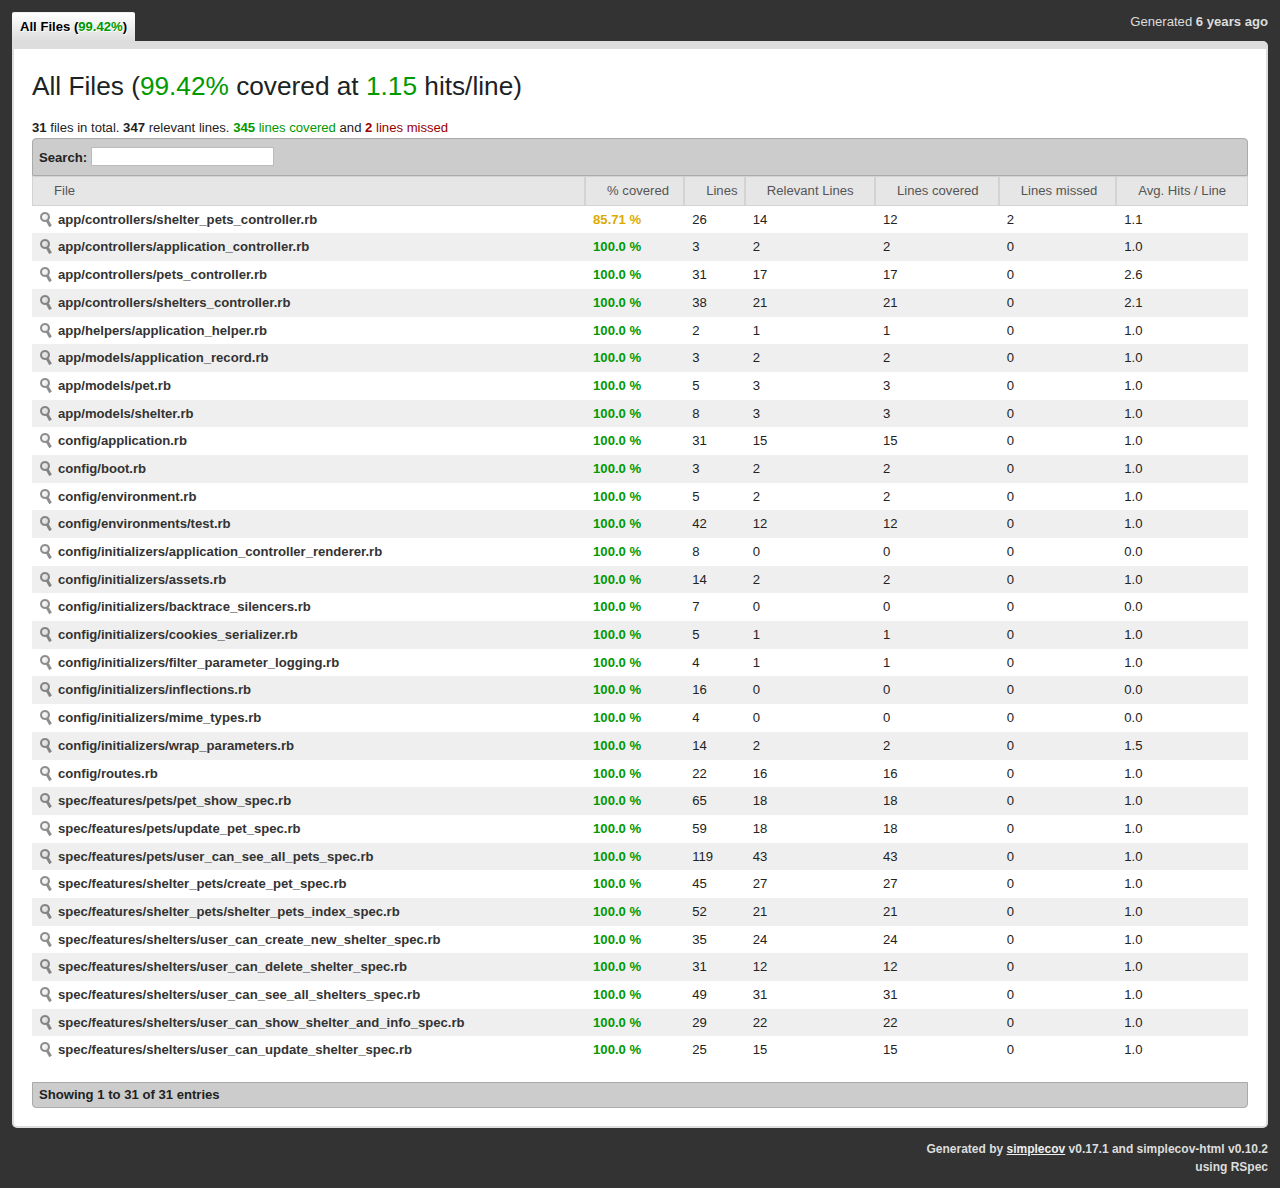
==== commit 6a6c605d: "pet index link added to pet edit form page" ====
--- a/coverage/index.html
+++ b/coverage/index.html
@@ -14,14 +14,14 @@
       <img src="./assets/0.10.2/loading.gif" alt="loading"/>
     </div>
     <div id="wrapper" style="display:none;">
-      <div class="timestamp">Generated <abbr class="timeago" title="2020-05-10T16:56:16-06:00">2020-05-10T16:56:16-06:00</abbr></div>
+      <div class="timestamp">Generated <abbr class="timeago" title="2020-05-10T16:57:20-06:00">2020-05-10T16:57:20-06:00</abbr></div>
       <ul class="group_tabs"></ul>
 
       <div id="content">
         <div class="file_list_container" id="AllFiles">
   <h2>
     <span class="group_name">All Files</span>
-    (<span class="covered_percent"><span class="green">99.41%</span></span>
+    (<span class="covered_percent"><span class="green">99.42%</span></span>
      covered at
      <span class="covered_strength">
        <span class="green">
@@ -32,8 +32,8 @@
   <a name="AllFiles"></a>
   <div>
     <b>31</b> files in total.
-    <b>341</b> relevant lines. 
-    <span class="green"><b>339</b> lines covered</span> and
+    <b>347</b> relevant lines. 
+    <span class="green"><b>345</b> lines covered</span> and
     <span class="red"><b>2</b> lines missed </span>
   </div>
   <table class="file_list">
@@ -67,7 +67,7 @@
         <td>17</td>
         <td>17</td>
         <td>0</td>
-        <td>2.5</td>
+        <td>2.6</td>
       </tr>
       
       <tr>
@@ -273,9 +273,9 @@
       <tr>
         <td class="strong"><a href="#31edc724d873d86ec83fdde1f3a620b396c02861" class="src_link" title="spec/features/pets/update_pet_spec.rb">spec/features/pets/update_pet_spec.rb</a></td>
         <td class="green strong">100.0 %</td>
-        <td>42</td>
-        <td>12</td>
-        <td>12</td>
+        <td>59</td>
+        <td>18</td>
+        <td>18</td>
         <td>0</td>
         <td>1.0</td>
       </tr>
@@ -445,8 +445,8 @@
           <code class="ruby">  def index</code>
         </li>
       
-        <li class="covered" data-hits="14" data-linenumber="4">
-          <span class="hits">14</span>
+        <li class="covered" data-hits="15" data-linenumber="4">
+          <span class="hits">15</span>
           
           <code class="ruby">    @pets = Pet.all</code>
         </li>
@@ -469,8 +469,8 @@
           <code class="ruby">  def show</code>
         </li>
       
-        <li class="covered" data-hits="7" data-linenumber="8">
-          <span class="hits">7</span>
+        <li class="covered" data-hits="8" data-linenumber="8">
+          <span class="hits">8</span>
           
           <code class="ruby">    @pet = Pet.find(params[:id])</code>
         </li>
@@ -2935,8 +2935,8 @@
     <h3>spec/features/pets/update_pet_spec.rb</h3>
     <h4><span class="green">100.0 %</span> covered</h4>
     <div>
-      <b>12</b> relevant lines. 
-      <span class="green"><b>12</b> lines covered</span> and
+      <b>18</b> relevant lines. 
+      <span class="green"><b>18</b> lines covered</span> and
       <span class="red"><b>0</b> lines missed.</span>
     </div>
   </div>
@@ -3094,103 +3094,205 @@
           <code class="ruby">  end</code>
         </li>
       
-        <li class="never" data-hits="" data-linenumber="26">
+        <li class="covered" data-hits="1" data-linenumber="26">
+          <span class="hits">1</span>
+          
+          <code class="ruby">  it &quot;can get to pet index&quot; do</code>
+        </li>
+      
+        <li class="covered" data-hits="1" data-linenumber="27">
+          <span class="hits">1</span>
+          
+          <code class="ruby">    shelter_1 = Shelter.create(name: &quot;All the Pets&quot;,</code>
+        </li>
+      
+        <li class="never" data-hits="" data-linenumber="28">
+          
+          
+          <code class="ruby">                                address: &quot;17 Random Rd&quot;,</code>
+        </li>
+      
+        <li class="never" data-hits="" data-linenumber="29">
+          
+          
+          <code class="ruby">                                city: &quot;Denver&quot;,</code>
+        </li>
+      
+        <li class="never" data-hits="" data-linenumber="30">
+          
+          
+          <code class="ruby">                                state: &quot;CO&quot;,</code>
+        </li>
+      
+        <li class="never" data-hits="" data-linenumber="31">
+          
+          
+          <code class="ruby">                                zip: 80113)</code>
+        </li>
+      
+        <li class="never" data-hits="" data-linenumber="32">
+          
+          
+          <code class="ruby"></code>
+        </li>
+      
+        <li class="covered" data-hits="1" data-linenumber="33">
+          <span class="hits">1</span>
+          
+          <code class="ruby">    pet1 = shelter_1.pets.create( image: &quot;https://i.redd.it/ilfdwwjo9zs11.png&quot;,</code>
+        </li>
+      
+        <li class="never" data-hits="" data-linenumber="34">
+          
+          
+          <code class="ruby">                        name: &quot;Gerald&quot;,</code>
+        </li>
+      
+        <li class="never" data-hits="" data-linenumber="35">
+          
+          
+          <code class="ruby">                        age: 62,</code>
+        </li>
+      
+        <li class="never" data-hits="" data-linenumber="36">
+          
+          
+          <code class="ruby">                        sex: &quot;Male&quot;,</code>
+        </li>
+      
+        <li class="never" data-hits="" data-linenumber="37">
+          
+          
+          <code class="ruby">                        shelter_id: shelter_1.id)</code>
+        </li>
+      
+        <li class="covered" data-hits="1" data-linenumber="38">
+          <span class="hits">1</span>
+          
+          <code class="ruby">    visit &quot;/pets/#{pet1.id}&quot;</code>
+        </li>
+      
+        <li class="never" data-hits="" data-linenumber="39">
+          
+          
+          <code class="ruby"></code>
+        </li>
+      
+        <li class="covered" data-hits="1" data-linenumber="40">
+          <span class="hits">1</span>
+          
+          <code class="ruby">    click_link &quot;Pet Index&quot;</code>
+        </li>
+      
+        <li class="covered" data-hits="1" data-linenumber="41">
+          <span class="hits">1</span>
+          
+          <code class="ruby">    expect(current_path).to eq(&quot;/pets&quot;)</code>
+        </li>
+      
+        <li class="never" data-hits="" data-linenumber="42">
+          
+          
+          <code class="ruby">  end</code>
+        </li>
+      
+        <li class="never" data-hits="" data-linenumber="43">
           
           
           <code class="ruby">end</code>
         </li>
       
-        <li class="never" data-hits="" data-linenumber="27">
-          
-          
-          <code class="ruby"></code>
-        </li>
-      
-        <li class="never" data-hits="" data-linenumber="28">
+        <li class="never" data-hits="" data-linenumber="44">
+          
+          
+          <code class="ruby"></code>
+        </li>
+      
+        <li class="never" data-hits="" data-linenumber="45">
           
           
           <code class="ruby"># As a visitor</code>
         </li>
       
-        <li class="never" data-hits="" data-linenumber="29">
+        <li class="never" data-hits="" data-linenumber="46">
           
           
           <code class="ruby"># When I visit a Pet Show page</code>
         </li>
       
-        <li class="never" data-hits="" data-linenumber="30">
+        <li class="never" data-hits="" data-linenumber="47">
           
           
           <code class="ruby"># Then I see a link to update that Pet &quot;Update Pet&quot;</code>
         </li>
       
-        <li class="never" data-hits="" data-linenumber="31">
+        <li class="never" data-hits="" data-linenumber="48">
           
           
           <code class="ruby"># When I click the link</code>
         </li>
       
-        <li class="never" data-hits="" data-linenumber="32">
+        <li class="never" data-hits="" data-linenumber="49">
           
           
           <code class="ruby"># I am taken to &#39;/pets/:id/edit&#39; where I see a form to edit the pet&#39;s data including:</code>
         </li>
       
-        <li class="never" data-hits="" data-linenumber="33">
+        <li class="never" data-hits="" data-linenumber="50">
           
           
           <code class="ruby"># - image</code>
         </li>
       
-        <li class="never" data-hits="" data-linenumber="34">
+        <li class="never" data-hits="" data-linenumber="51">
           
           
           <code class="ruby"># - name</code>
         </li>
       
-        <li class="never" data-hits="" data-linenumber="35">
+        <li class="never" data-hits="" data-linenumber="52">
           
           
           <code class="ruby"># - description</code>
         </li>
       
-        <li class="never" data-hits="" data-linenumber="36">
+        <li class="never" data-hits="" data-linenumber="53">
           
           
           <code class="ruby"># - approximate age</code>
         </li>
       
-        <li class="never" data-hits="" data-linenumber="37">
+        <li class="never" data-hits="" data-linenumber="54">
           
           
           <code class="ruby"># - sex</code>
         </li>
       
-        <li class="never" data-hits="" data-linenumber="38">
+        <li class="never" data-hits="" data-linenumber="55">
           
           
           <code class="ruby"># When I click the button to submit the form &quot;Update Pet&quot;</code>
         </li>
       
-        <li class="never" data-hits="" data-linenumber="39">
+        <li class="never" data-hits="" data-linenumber="56">
           
           
           <code class="ruby"># Then a `PATCH` request is sent to &#39;/pets/:id&#39;,</code>
         </li>
       
-        <li class="never" data-hits="" data-linenumber="40">
+        <li class="never" data-hits="" data-linenumber="57">
           
           
           <code class="ruby"># the pet&#39;s data is updated,</code>
         </li>
       
-        <li class="never" data-hits="" data-linenumber="41">
+        <li class="never" data-hits="" data-linenumber="58">
           
           
           <code class="ruby"># and I am redirected to the Pet Show page where I see the Pet&#39;s updated information</code>
         </li>
       
-        <li class="never" data-hits="" data-linenumber="42">
+        <li class="never" data-hits="" data-linenumber="59">
           
           
           <code class="ruby"># ```</code>
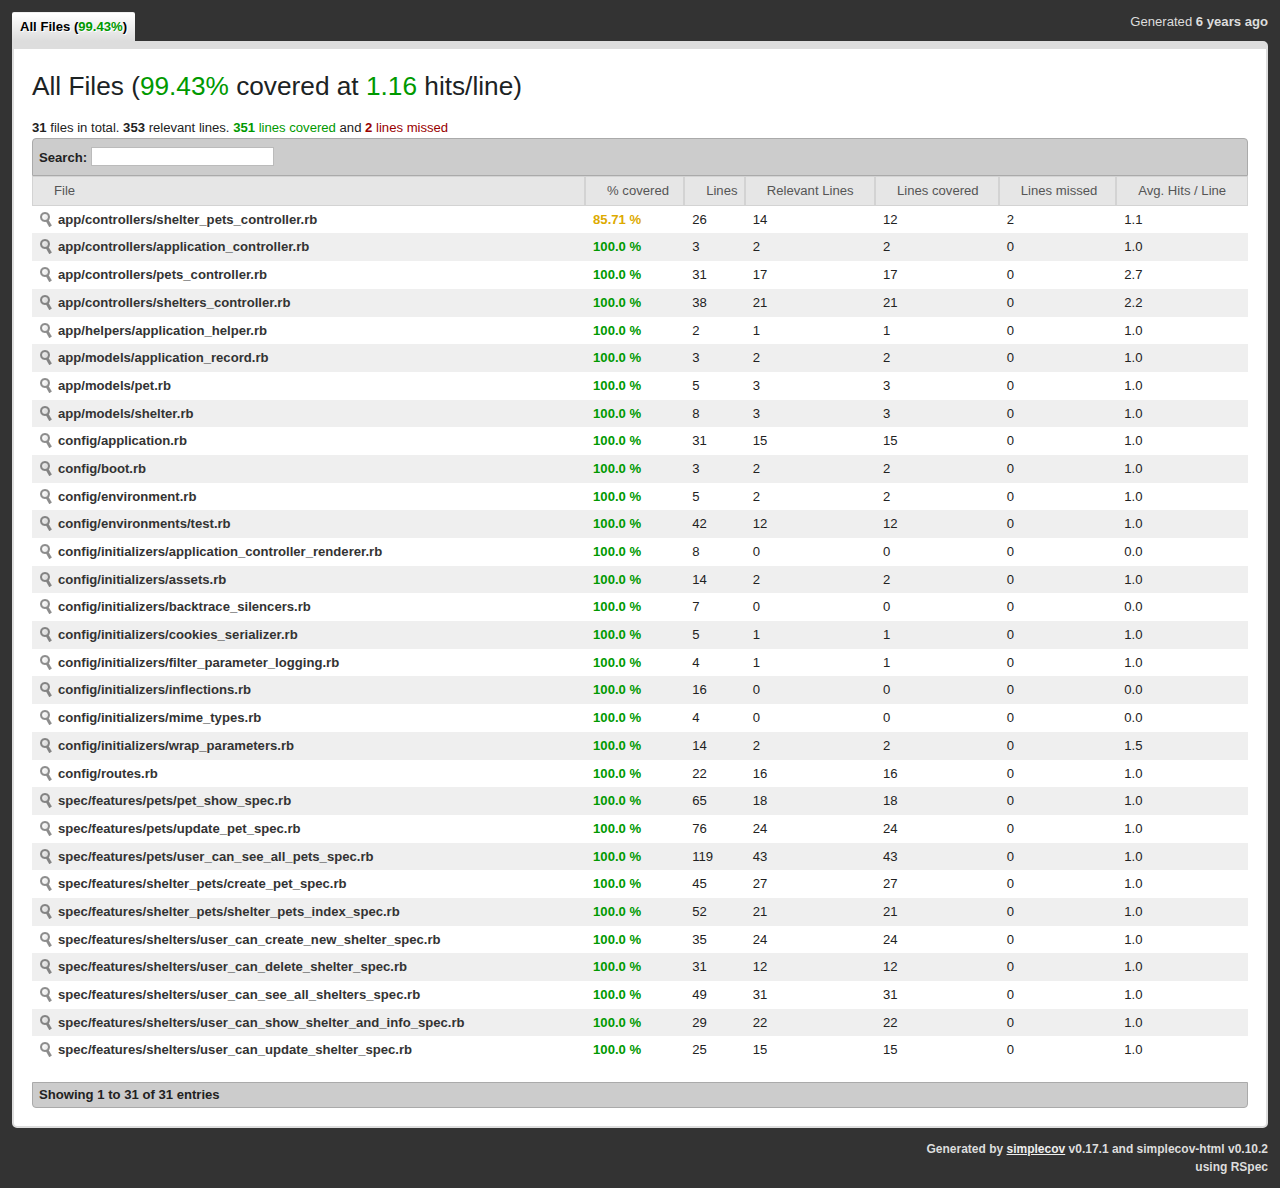
==== commit 5d56331a: "Index link added to pet show page" ====
--- a/coverage/index.html
+++ b/coverage/index.html
@@ -14,26 +14,26 @@
       <img src="./assets/0.10.2/loading.gif" alt="loading"/>
     </div>
     <div id="wrapper" style="display:none;">
-      <div class="timestamp">Generated <abbr class="timeago" title="2020-05-10T16:57:20-06:00">2020-05-10T16:57:20-06:00</abbr></div>
+      <div class="timestamp">Generated <abbr class="timeago" title="2020-05-10T17:02:48-06:00">2020-05-10T17:02:48-06:00</abbr></div>
       <ul class="group_tabs"></ul>
 
       <div id="content">
         <div class="file_list_container" id="AllFiles">
   <h2>
     <span class="group_name">All Files</span>
-    (<span class="covered_percent"><span class="green">99.42%</span></span>
+    (<span class="covered_percent"><span class="green">99.43%</span></span>
      covered at
      <span class="covered_strength">
        <span class="green">
-         1.15
+         1.16
        </span>
     </span> hits/line)
   </h2>
   <a name="AllFiles"></a>
   <div>
     <b>31</b> files in total.
-    <b>347</b> relevant lines. 
-    <span class="green"><b>345</b> lines covered</span> and
+    <b>353</b> relevant lines. 
+    <span class="green"><b>351</b> lines covered</span> and
     <span class="red"><b>2</b> lines missed </span>
   </div>
   <table class="file_list">
@@ -67,7 +67,7 @@
         <td>17</td>
         <td>17</td>
         <td>0</td>
-        <td>2.6</td>
+        <td>2.7</td>
       </tr>
       
       <tr>
@@ -87,7 +87,7 @@
         <td>21</td>
         <td>21</td>
         <td>0</td>
-        <td>2.1</td>
+        <td>2.2</td>
       </tr>
       
       <tr>
@@ -273,9 +273,9 @@
       <tr>
         <td class="strong"><a href="#31edc724d873d86ec83fdde1f3a620b396c02861" class="src_link" title="spec/features/pets/update_pet_spec.rb">spec/features/pets/update_pet_spec.rb</a></td>
         <td class="green strong">100.0 %</td>
-        <td>59</td>
-        <td>18</td>
-        <td>18</td>
+        <td>76</td>
+        <td>24</td>
+        <td>24</td>
         <td>0</td>
         <td>1.0</td>
       </tr>
@@ -469,8 +469,8 @@
           <code class="ruby">  def show</code>
         </li>
       
-        <li class="covered" data-hits="8" data-linenumber="8">
-          <span class="hits">8</span>
+        <li class="covered" data-hits="9" data-linenumber="8">
+          <span class="hits">9</span>
           
           <code class="ruby">    @pet = Pet.find(params[:id])</code>
         </li>
@@ -819,8 +819,8 @@
           <code class="ruby">  def index</code>
         </li>
       
-        <li class="covered" data-hits="10" data-linenumber="3">
-          <span class="hits">10</span>
+        <li class="covered" data-hits="11" data-linenumber="3">
+          <span class="hits">11</span>
           
           <code class="ruby">    @shelters = Shelter.all</code>
         </li>
@@ -2935,8 +2935,8 @@
     <h3>spec/features/pets/update_pet_spec.rb</h3>
     <h4><span class="green">100.0 %</span> covered</h4>
     <div>
-      <b>18</b> relevant lines. 
-      <span class="green"><b>18</b> lines covered</span> and
+      <b>24</b> relevant lines. 
+      <span class="green"><b>24</b> lines covered</span> and
       <span class="red"><b>0</b> lines missed.</span>
     </div>
   </div>
@@ -3196,103 +3196,205 @@
           <code class="ruby">  end</code>
         </li>
       
-        <li class="never" data-hits="" data-linenumber="43">
+        <li class="covered" data-hits="1" data-linenumber="43">
+          <span class="hits">1</span>
+          
+          <code class="ruby">  it &quot;can get to pet index&quot; do</code>
+        </li>
+      
+        <li class="covered" data-hits="1" data-linenumber="44">
+          <span class="hits">1</span>
+          
+          <code class="ruby">    shelter_1 = Shelter.create(name: &quot;All the Pets&quot;,</code>
+        </li>
+      
+        <li class="never" data-hits="" data-linenumber="45">
+          
+          
+          <code class="ruby">                                address: &quot;17 Random Rd&quot;,</code>
+        </li>
+      
+        <li class="never" data-hits="" data-linenumber="46">
+          
+          
+          <code class="ruby">                                city: &quot;Denver&quot;,</code>
+        </li>
+      
+        <li class="never" data-hits="" data-linenumber="47">
+          
+          
+          <code class="ruby">                                state: &quot;CO&quot;,</code>
+        </li>
+      
+        <li class="never" data-hits="" data-linenumber="48">
+          
+          
+          <code class="ruby">                                zip: 80113)</code>
+        </li>
+      
+        <li class="never" data-hits="" data-linenumber="49">
+          
+          
+          <code class="ruby"></code>
+        </li>
+      
+        <li class="covered" data-hits="1" data-linenumber="50">
+          <span class="hits">1</span>
+          
+          <code class="ruby">    pet1 = shelter_1.pets.create( image: &quot;https://i.redd.it/ilfdwwjo9zs11.png&quot;,</code>
+        </li>
+      
+        <li class="never" data-hits="" data-linenumber="51">
+          
+          
+          <code class="ruby">                        name: &quot;Gerald&quot;,</code>
+        </li>
+      
+        <li class="never" data-hits="" data-linenumber="52">
+          
+          
+          <code class="ruby">                        age: 62,</code>
+        </li>
+      
+        <li class="never" data-hits="" data-linenumber="53">
+          
+          
+          <code class="ruby">                        sex: &quot;Male&quot;,</code>
+        </li>
+      
+        <li class="never" data-hits="" data-linenumber="54">
+          
+          
+          <code class="ruby">                        shelter_id: shelter_1.id)</code>
+        </li>
+      
+        <li class="covered" data-hits="1" data-linenumber="55">
+          <span class="hits">1</span>
+          
+          <code class="ruby">    visit &quot;/pets/#{pet1.id}&quot;</code>
+        </li>
+      
+        <li class="never" data-hits="" data-linenumber="56">
+          
+          
+          <code class="ruby"></code>
+        </li>
+      
+        <li class="covered" data-hits="1" data-linenumber="57">
+          <span class="hits">1</span>
+          
+          <code class="ruby">    click_link &quot;Shelter Index&quot;</code>
+        </li>
+      
+        <li class="covered" data-hits="1" data-linenumber="58">
+          <span class="hits">1</span>
+          
+          <code class="ruby">    expect(current_path).to eq(&quot;/shelters&quot;)</code>
+        </li>
+      
+        <li class="never" data-hits="" data-linenumber="59">
+          
+          
+          <code class="ruby">  end</code>
+        </li>
+      
+        <li class="never" data-hits="" data-linenumber="60">
           
           
           <code class="ruby">end</code>
         </li>
       
-        <li class="never" data-hits="" data-linenumber="44">
-          
-          
-          <code class="ruby"></code>
-        </li>
-      
-        <li class="never" data-hits="" data-linenumber="45">
+        <li class="never" data-hits="" data-linenumber="61">
+          
+          
+          <code class="ruby"></code>
+        </li>
+      
+        <li class="never" data-hits="" data-linenumber="62">
           
           
           <code class="ruby"># As a visitor</code>
         </li>
       
-        <li class="never" data-hits="" data-linenumber="46">
+        <li class="never" data-hits="" data-linenumber="63">
           
           
           <code class="ruby"># When I visit a Pet Show page</code>
         </li>
       
-        <li class="never" data-hits="" data-linenumber="47">
+        <li class="never" data-hits="" data-linenumber="64">
           
           
           <code class="ruby"># Then I see a link to update that Pet &quot;Update Pet&quot;</code>
         </li>
       
-        <li class="never" data-hits="" data-linenumber="48">
+        <li class="never" data-hits="" data-linenumber="65">
           
           
           <code class="ruby"># When I click the link</code>
         </li>
       
-        <li class="never" data-hits="" data-linenumber="49">
+        <li class="never" data-hits="" data-linenumber="66">
           
           
           <code class="ruby"># I am taken to &#39;/pets/:id/edit&#39; where I see a form to edit the pet&#39;s data including:</code>
         </li>
       
-        <li class="never" data-hits="" data-linenumber="50">
+        <li class="never" data-hits="" data-linenumber="67">
           
           
           <code class="ruby"># - image</code>
         </li>
       
-        <li class="never" data-hits="" data-linenumber="51">
+        <li class="never" data-hits="" data-linenumber="68">
           
           
           <code class="ruby"># - name</code>
         </li>
       
-        <li class="never" data-hits="" data-linenumber="52">
+        <li class="never" data-hits="" data-linenumber="69">
           
           
           <code class="ruby"># - description</code>
         </li>
       
-        <li class="never" data-hits="" data-linenumber="53">
+        <li class="never" data-hits="" data-linenumber="70">
           
           
           <code class="ruby"># - approximate age</code>
         </li>
       
-        <li class="never" data-hits="" data-linenumber="54">
+        <li class="never" data-hits="" data-linenumber="71">
           
           
           <code class="ruby"># - sex</code>
         </li>
       
-        <li class="never" data-hits="" data-linenumber="55">
+        <li class="never" data-hits="" data-linenumber="72">
           
           
           <code class="ruby"># When I click the button to submit the form &quot;Update Pet&quot;</code>
         </li>
       
-        <li class="never" data-hits="" data-linenumber="56">
+        <li class="never" data-hits="" data-linenumber="73">
           
           
           <code class="ruby"># Then a `PATCH` request is sent to &#39;/pets/:id&#39;,</code>
         </li>
       
-        <li class="never" data-hits="" data-linenumber="57">
+        <li class="never" data-hits="" data-linenumber="74">
           
           
           <code class="ruby"># the pet&#39;s data is updated,</code>
         </li>
       
-        <li class="never" data-hits="" data-linenumber="58">
+        <li class="never" data-hits="" data-linenumber="75">
           
           
           <code class="ruby"># and I am redirected to the Pet Show page where I see the Pet&#39;s updated information</code>
         </li>
       
-        <li class="never" data-hits="" data-linenumber="59">
+        <li class="never" data-hits="" data-linenumber="76">
           
           
           <code class="ruby"># ```</code>
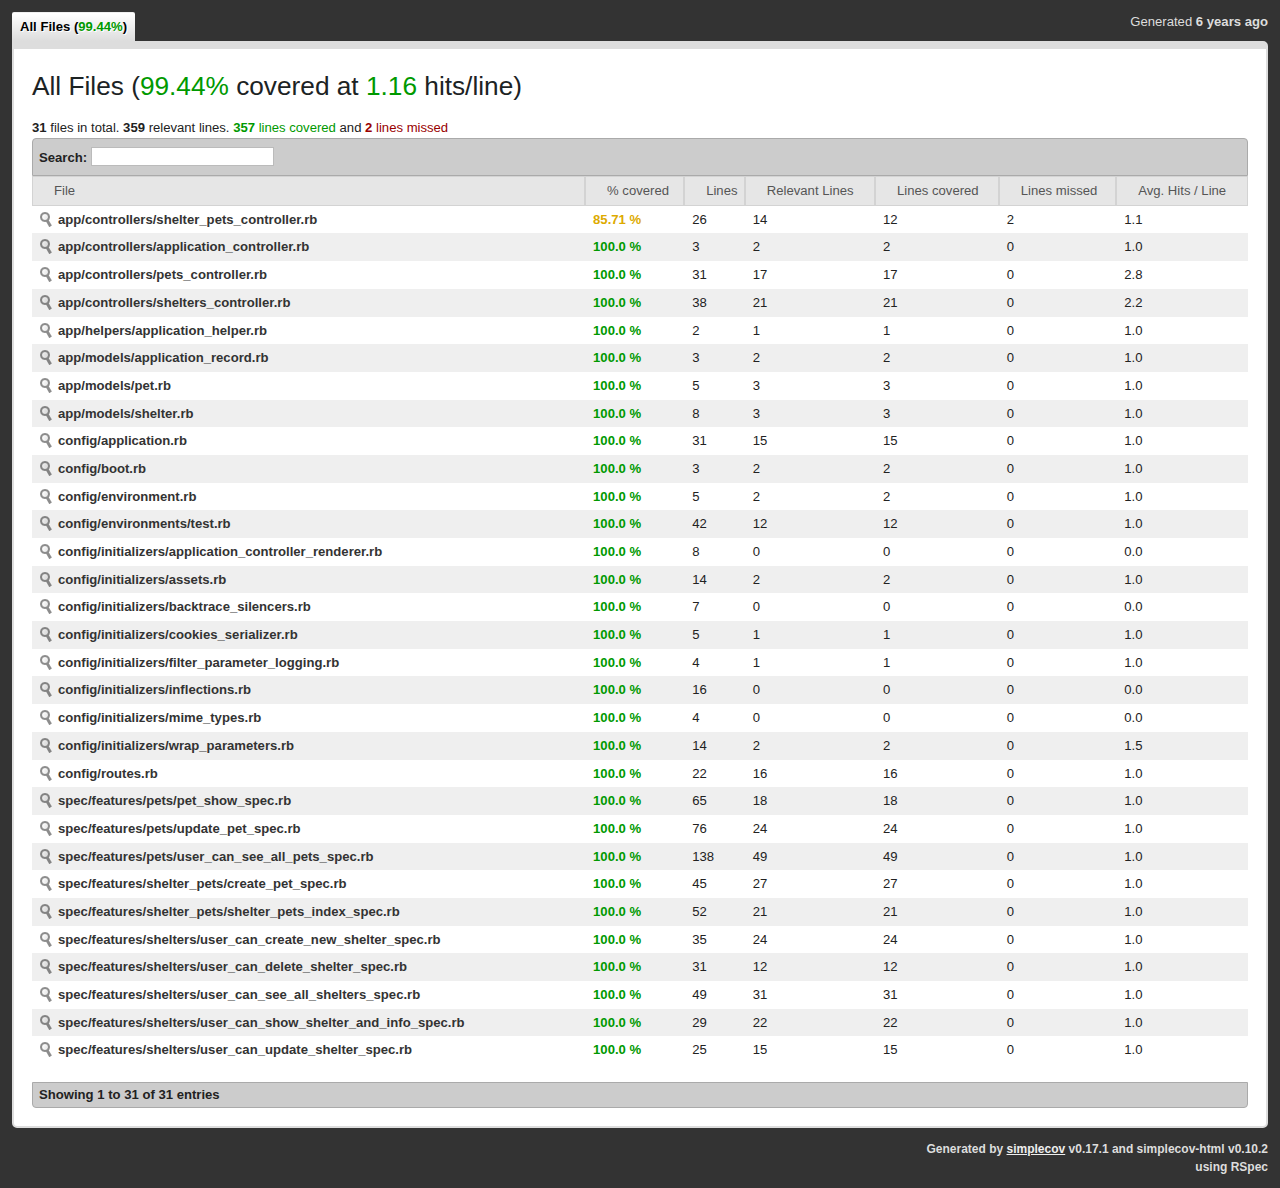
==== commit 55fdd9ea: "shelter index link added to pet show page and spec" ====
--- a/coverage/index.html
+++ b/coverage/index.html
@@ -14,14 +14,14 @@
       <img src="./assets/0.10.2/loading.gif" alt="loading"/>
     </div>
     <div id="wrapper" style="display:none;">
-      <div class="timestamp">Generated <abbr class="timeago" title="2020-05-10T17:02:48-06:00">2020-05-10T17:02:48-06:00</abbr></div>
+      <div class="timestamp">Generated <abbr class="timeago" title="2020-05-10T17:05:55-06:00">2020-05-10T17:05:55-06:00</abbr></div>
       <ul class="group_tabs"></ul>
 
       <div id="content">
         <div class="file_list_container" id="AllFiles">
   <h2>
     <span class="group_name">All Files</span>
-    (<span class="covered_percent"><span class="green">99.43%</span></span>
+    (<span class="covered_percent"><span class="green">99.44%</span></span>
      covered at
      <span class="covered_strength">
        <span class="green">
@@ -32,8 +32,8 @@
   <a name="AllFiles"></a>
   <div>
     <b>31</b> files in total.
-    <b>353</b> relevant lines. 
-    <span class="green"><b>351</b> lines covered</span> and
+    <b>359</b> relevant lines. 
+    <span class="green"><b>357</b> lines covered</span> and
     <span class="red"><b>2</b> lines missed </span>
   </div>
   <table class="file_list">
@@ -67,7 +67,7 @@
         <td>17</td>
         <td>17</td>
         <td>0</td>
-        <td>2.7</td>
+        <td>2.8</td>
       </tr>
       
       <tr>
@@ -283,9 +283,9 @@
       <tr>
         <td class="strong"><a href="#21727ba5e7cc8a4086136127661104c353dacc15" class="src_link" title="spec/features/pets/user_can_see_all_pets_spec.rb">spec/features/pets/user_can_see_all_pets_spec.rb</a></td>
         <td class="green strong">100.0 %</td>
-        <td>119</td>
-        <td>43</td>
-        <td>43</td>
+        <td>138</td>
+        <td>49</td>
+        <td>49</td>
         <td>0</td>
         <td>1.0</td>
       </tr>
@@ -469,8 +469,8 @@
           <code class="ruby">  def show</code>
         </li>
       
-        <li class="covered" data-hits="9" data-linenumber="8">
-          <span class="hits">9</span>
+        <li class="covered" data-hits="10" data-linenumber="8">
+          <span class="hits">10</span>
           
           <code class="ruby">    @pet = Pet.find(params[:id])</code>
         </li>
@@ -819,8 +819,8 @@
           <code class="ruby">  def index</code>
         </li>
       
-        <li class="covered" data-hits="11" data-linenumber="3">
-          <span class="hits">11</span>
+        <li class="covered" data-hits="12" data-linenumber="3">
+          <span class="hits">12</span>
           
           <code class="ruby">    @shelters = Shelter.all</code>
         </li>
@@ -3199,7 +3199,7 @@
         <li class="covered" data-hits="1" data-linenumber="43">
           <span class="hits">1</span>
           
-          <code class="ruby">  it &quot;can get to pet index&quot; do</code>
+          <code class="ruby">  it &quot;can get to shelter index&quot; do</code>
         </li>
       
         <li class="covered" data-hits="1" data-linenumber="44">
@@ -3410,8 +3410,8 @@
     <h3>spec/features/pets/user_can_see_all_pets_spec.rb</h3>
     <h4><span class="green">100.0 %</span> covered</h4>
     <div>
-      <b>43</b> relevant lines. 
-      <span class="green"><b>43</b> lines covered</span> and
+      <b>49</b> relevant lines. 
+      <span class="green"><b>49</b> lines covered</span> and
       <span class="red"><b>0</b> lines missed.</span>
     </div>
   </div>
@@ -3974,7 +3974,7 @@
         <li class="covered" data-hits="1" data-linenumber="93">
           <span class="hits">1</span>
           
-          <code class="ruby">  it &quot;can acced pet show page from index&quot; do</code>
+          <code class="ruby">  it &quot;can access pet show page from index&quot; do</code>
         </li>
       
         <li class="covered" data-hits="1" data-linenumber="94">
@@ -4079,55 +4079,169 @@
           <code class="ruby">  end</code>
         </li>
       
-        <li class="never" data-hits="" data-linenumber="111">
+        <li class="covered" data-hits="1" data-linenumber="111">
+          <span class="hits">1</span>
+          
+          <code class="ruby">  it &quot;can get to shelter index&quot; do</code>
+        </li>
+      
+        <li class="covered" data-hits="1" data-linenumber="112">
+          <span class="hits">1</span>
+          
+          <code class="ruby">    shelter_1 = Shelter.create(name: &quot;All the Pets&quot;,</code>
+        </li>
+      
+        <li class="never" data-hits="" data-linenumber="113">
+          
+          
+          <code class="ruby">                                address: &quot;17 Random Rd&quot;,</code>
+        </li>
+      
+        <li class="never" data-hits="" data-linenumber="114">
+          
+          
+          <code class="ruby">                                city: &quot;Denver&quot;,</code>
+        </li>
+      
+        <li class="never" data-hits="" data-linenumber="115">
+          
+          
+          <code class="ruby">                                state: &quot;CO&quot;,</code>
+        </li>
+      
+        <li class="never" data-hits="" data-linenumber="116">
+          
+          
+          <code class="ruby">                                zip: 80113)</code>
+        </li>
+      
+        <li class="never" data-hits="" data-linenumber="117">
+          
+          
+          <code class="ruby"></code>
+        </li>
+      
+        <li class="covered" data-hits="1" data-linenumber="118">
+          <span class="hits">1</span>
+          
+          <code class="ruby">    pet1 = shelter_1.pets.create!( image: &quot;https://i.redd.it/ilfdwwjo9zs11.png&quot;,</code>
+        </li>
+      
+        <li class="never" data-hits="" data-linenumber="119">
+          
+          
+          <code class="ruby">                        name: &quot;Gerald&quot;,</code>
+        </li>
+      
+        <li class="never" data-hits="" data-linenumber="120">
+          
+          
+          <code class="ruby">                        age: 62,</code>
+        </li>
+      
+        <li class="never" data-hits="" data-linenumber="121">
+          
+          
+          <code class="ruby">                        sex: &quot;Male&quot;,</code>
+        </li>
+      
+        <li class="never" data-hits="" data-linenumber="122">
+          
+          
+          <code class="ruby">                        shelter_id: shelter_1.id,</code>
+        </li>
+      
+        <li class="never" data-hits="" data-linenumber="123">
+          
+          
+          <code class="ruby">                        description: &quot;Loves long walks on the beach&quot;,</code>
+        </li>
+      
+        <li class="never" data-hits="" data-linenumber="124">
+          
+          
+          <code class="ruby">                        adoption_status: &quot;adoptable&quot;)</code>
+        </li>
+      
+        <li class="covered" data-hits="1" data-linenumber="125">
+          <span class="hits">1</span>
+          
+          <code class="ruby">    visit &quot;/pets/#{pet1.id}&quot;</code>
+        </li>
+      
+        <li class="never" data-hits="" data-linenumber="126">
+          
+          
+          <code class="ruby"></code>
+        </li>
+      
+        <li class="covered" data-hits="1" data-linenumber="127">
+          <span class="hits">1</span>
+          
+          <code class="ruby">    click_link &quot;Shelter Index&quot;</code>
+        </li>
+      
+        <li class="covered" data-hits="1" data-linenumber="128">
+          <span class="hits">1</span>
+          
+          <code class="ruby">    expect(current_path).to eq(&quot;/shelters&quot;)</code>
+        </li>
+      
+        <li class="never" data-hits="" data-linenumber="129">
+          
+          
+          <code class="ruby">  end</code>
+        </li>
+      
+        <li class="never" data-hits="" data-linenumber="130">
           
           
           <code class="ruby">end</code>
         </li>
       
-        <li class="never" data-hits="" data-linenumber="112">
-          
-          
-          <code class="ruby"></code>
-        </li>
-      
-        <li class="never" data-hits="" data-linenumber="113">
-          
-          
-          <code class="ruby"></code>
-        </li>
-      
-        <li class="never" data-hits="" data-linenumber="114">
+        <li class="never" data-hits="" data-linenumber="131">
+          
+          
+          <code class="ruby"></code>
+        </li>
+      
+        <li class="never" data-hits="" data-linenumber="132">
+          
+          
+          <code class="ruby"></code>
+        </li>
+      
+        <li class="never" data-hits="" data-linenumber="133">
           
           
           <code class="ruby"># Then I see each Pet in the system including the Pet&#39;s:</code>
         </li>
       
-        <li class="never" data-hits="" data-linenumber="115">
+        <li class="never" data-hits="" data-linenumber="134">
           
           
           <code class="ruby"># - image</code>
         </li>
       
-        <li class="never" data-hits="" data-linenumber="116">
+        <li class="never" data-hits="" data-linenumber="135">
           
           
           <code class="ruby"># - name</code>
         </li>
       
-        <li class="never" data-hits="" data-linenumber="117">
+        <li class="never" data-hits="" data-linenumber="136">
           
           
           <code class="ruby"># - approximate age</code>
         </li>
       
-        <li class="never" data-hits="" data-linenumber="118">
+        <li class="never" data-hits="" data-linenumber="137">
           
           
           <code class="ruby"># - sex</code>
         </li>
       
-        <li class="never" data-hits="" data-linenumber="119">
+        <li class="never" data-hits="" data-linenumber="138">
           
           
           <code class="ruby"># - name of the shelter where the pet is currently located</code>
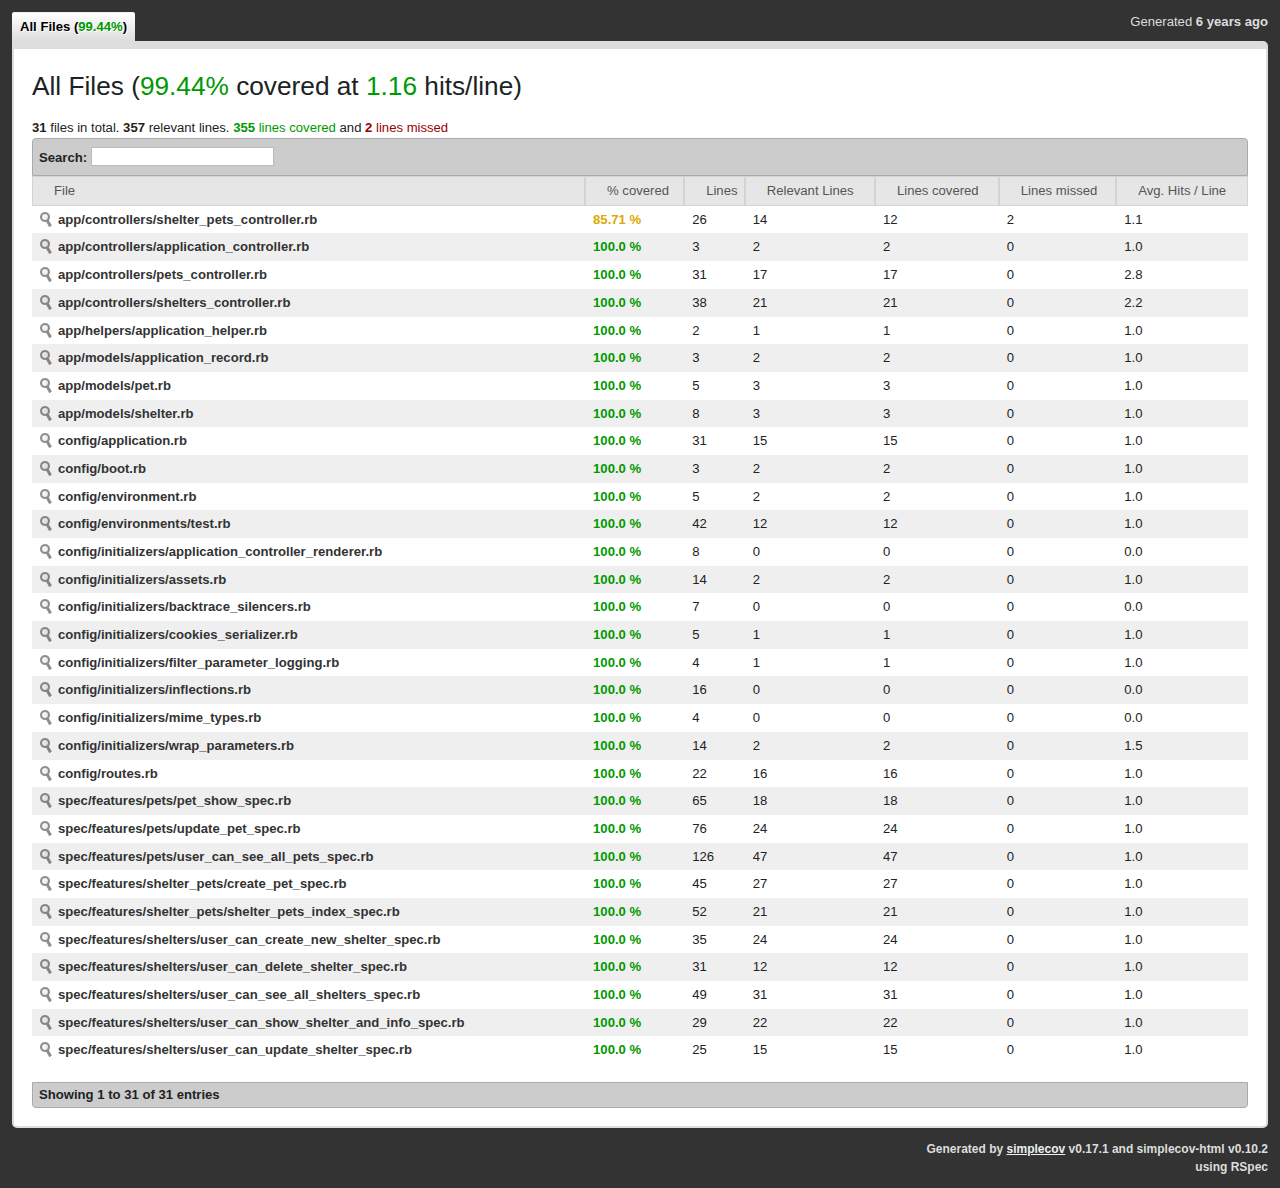
==== commit ce3f091f: "Shelter index link on pet index page" ====
--- a/coverage/index.html
+++ b/coverage/index.html
@@ -14,7 +14,7 @@
       <img src="./assets/0.10.2/loading.gif" alt="loading"/>
     </div>
     <div id="wrapper" style="display:none;">
-      <div class="timestamp">Generated <abbr class="timeago" title="2020-05-10T17:05:55-06:00">2020-05-10T17:05:55-06:00</abbr></div>
+      <div class="timestamp">Generated <abbr class="timeago" title="2020-05-10T17:07:13-06:00">2020-05-10T17:07:13-06:00</abbr></div>
       <ul class="group_tabs"></ul>
 
       <div id="content">
@@ -32,8 +32,8 @@
   <a name="AllFiles"></a>
   <div>
     <b>31</b> files in total.
-    <b>359</b> relevant lines. 
-    <span class="green"><b>357</b> lines covered</span> and
+    <b>357</b> relevant lines. 
+    <span class="green"><b>355</b> lines covered</span> and
     <span class="red"><b>2</b> lines missed </span>
   </div>
   <table class="file_list">
@@ -283,9 +283,9 @@
       <tr>
         <td class="strong"><a href="#21727ba5e7cc8a4086136127661104c353dacc15" class="src_link" title="spec/features/pets/user_can_see_all_pets_spec.rb">spec/features/pets/user_can_see_all_pets_spec.rb</a></td>
         <td class="green strong">100.0 %</td>
-        <td>138</td>
-        <td>49</td>
-        <td>49</td>
+        <td>126</td>
+        <td>47</td>
+        <td>47</td>
         <td>0</td>
         <td>1.0</td>
       </tr>
@@ -445,8 +445,8 @@
           <code class="ruby">  def index</code>
         </li>
       
-        <li class="covered" data-hits="15" data-linenumber="4">
-          <span class="hits">15</span>
+        <li class="covered" data-hits="16" data-linenumber="4">
+          <span class="hits">16</span>
           
           <code class="ruby">    @pets = Pet.all</code>
         </li>
@@ -469,8 +469,8 @@
           <code class="ruby">  def show</code>
         </li>
       
-        <li class="covered" data-hits="10" data-linenumber="8">
-          <span class="hits">10</span>
+        <li class="covered" data-hits="9" data-linenumber="8">
+          <span class="hits">9</span>
           
           <code class="ruby">    @pet = Pet.find(params[:id])</code>
         </li>
@@ -3410,8 +3410,8 @@
     <h3>spec/features/pets/user_can_see_all_pets_spec.rb</h3>
     <h4><span class="green">100.0 %</span> covered</h4>
     <div>
-      <b>49</b> relevant lines. 
-      <span class="green"><b>49</b> lines covered</span> and
+      <b>47</b> relevant lines. 
+      <span class="green"><b>47</b> lines covered</span> and
       <span class="red"><b>0</b> lines missed.</span>
     </div>
   </div>
@@ -4085,163 +4085,91 @@
           <code class="ruby">  it &quot;can get to shelter index&quot; do</code>
         </li>
       
-        <li class="covered" data-hits="1" data-linenumber="112">
-          <span class="hits">1</span>
-          
-          <code class="ruby">    shelter_1 = Shelter.create(name: &quot;All the Pets&quot;,</code>
-        </li>
-      
-        <li class="never" data-hits="" data-linenumber="113">
-          
-          
-          <code class="ruby">                                address: &quot;17 Random Rd&quot;,</code>
+        <li class="never" data-hits="" data-linenumber="112">
+          
+          
+          <code class="ruby"></code>
+        </li>
+      
+        <li class="covered" data-hits="1" data-linenumber="113">
+          <span class="hits">1</span>
+          
+          <code class="ruby">    visit &quot;/pets&quot;</code>
         </li>
       
         <li class="never" data-hits="" data-linenumber="114">
           
           
-          <code class="ruby">                                city: &quot;Denver&quot;,</code>
-        </li>
-      
-        <li class="never" data-hits="" data-linenumber="115">
-          
-          
-          <code class="ruby">                                state: &quot;CO&quot;,</code>
-        </li>
-      
-        <li class="never" data-hits="" data-linenumber="116">
-          
-          
-          <code class="ruby">                                zip: 80113)</code>
+          <code class="ruby"></code>
+        </li>
+      
+        <li class="covered" data-hits="1" data-linenumber="115">
+          <span class="hits">1</span>
+          
+          <code class="ruby">    click_link &quot;Shelter Index&quot;</code>
+        </li>
+      
+        <li class="covered" data-hits="1" data-linenumber="116">
+          <span class="hits">1</span>
+          
+          <code class="ruby">    expect(current_path).to eq(&quot;/shelters&quot;)</code>
         </li>
       
         <li class="never" data-hits="" data-linenumber="117">
           
           
-          <code class="ruby"></code>
-        </li>
-      
-        <li class="covered" data-hits="1" data-linenumber="118">
-          <span class="hits">1</span>
-          
-          <code class="ruby">    pet1 = shelter_1.pets.create!( image: &quot;https://i.redd.it/ilfdwwjo9zs11.png&quot;,</code>
+          <code class="ruby">  end</code>
+        </li>
+      
+        <li class="never" data-hits="" data-linenumber="118">
+          
+          
+          <code class="ruby">end</code>
         </li>
       
         <li class="never" data-hits="" data-linenumber="119">
           
           
-          <code class="ruby">                        name: &quot;Gerald&quot;,</code>
+          <code class="ruby"></code>
         </li>
       
         <li class="never" data-hits="" data-linenumber="120">
           
           
-          <code class="ruby">                        age: 62,</code>
+          <code class="ruby"></code>
         </li>
       
         <li class="never" data-hits="" data-linenumber="121">
           
           
-          <code class="ruby">                        sex: &quot;Male&quot;,</code>
+          <code class="ruby"># Then I see each Pet in the system including the Pet&#39;s:</code>
         </li>
       
         <li class="never" data-hits="" data-linenumber="122">
           
           
-          <code class="ruby">                        shelter_id: shelter_1.id,</code>
+          <code class="ruby"># - image</code>
         </li>
       
         <li class="never" data-hits="" data-linenumber="123">
           
           
-          <code class="ruby">                        description: &quot;Loves long walks on the beach&quot;,</code>
+          <code class="ruby"># - name</code>
         </li>
       
         <li class="never" data-hits="" data-linenumber="124">
           
           
-          <code class="ruby">                        adoption_status: &quot;adoptable&quot;)</code>
-        </li>
-      
-        <li class="covered" data-hits="1" data-linenumber="125">
-          <span class="hits">1</span>
-          
-          <code class="ruby">    visit &quot;/pets/#{pet1.id}&quot;</code>
+          <code class="ruby"># - approximate age</code>
+        </li>
+      
+        <li class="never" data-hits="" data-linenumber="125">
+          
+          
+          <code class="ruby"># - sex</code>
         </li>
       
         <li class="never" data-hits="" data-linenumber="126">
-          
-          
-          <code class="ruby"></code>
-        </li>
-      
-        <li class="covered" data-hits="1" data-linenumber="127">
-          <span class="hits">1</span>
-          
-          <code class="ruby">    click_link &quot;Shelter Index&quot;</code>
-        </li>
-      
-        <li class="covered" data-hits="1" data-linenumber="128">
-          <span class="hits">1</span>
-          
-          <code class="ruby">    expect(current_path).to eq(&quot;/shelters&quot;)</code>
-        </li>
-      
-        <li class="never" data-hits="" data-linenumber="129">
-          
-          
-          <code class="ruby">  end</code>
-        </li>
-      
-        <li class="never" data-hits="" data-linenumber="130">
-          
-          
-          <code class="ruby">end</code>
-        </li>
-      
-        <li class="never" data-hits="" data-linenumber="131">
-          
-          
-          <code class="ruby"></code>
-        </li>
-      
-        <li class="never" data-hits="" data-linenumber="132">
-          
-          
-          <code class="ruby"></code>
-        </li>
-      
-        <li class="never" data-hits="" data-linenumber="133">
-          
-          
-          <code class="ruby"># Then I see each Pet in the system including the Pet&#39;s:</code>
-        </li>
-      
-        <li class="never" data-hits="" data-linenumber="134">
-          
-          
-          <code class="ruby"># - image</code>
-        </li>
-      
-        <li class="never" data-hits="" data-linenumber="135">
-          
-          
-          <code class="ruby"># - name</code>
-        </li>
-      
-        <li class="never" data-hits="" data-linenumber="136">
-          
-          
-          <code class="ruby"># - approximate age</code>
-        </li>
-      
-        <li class="never" data-hits="" data-linenumber="137">
-          
-          
-          <code class="ruby"># - sex</code>
-        </li>
-      
-        <li class="never" data-hits="" data-linenumber="138">
           
           
           <code class="ruby"># - name of the shelter where the pet is currently located</code>
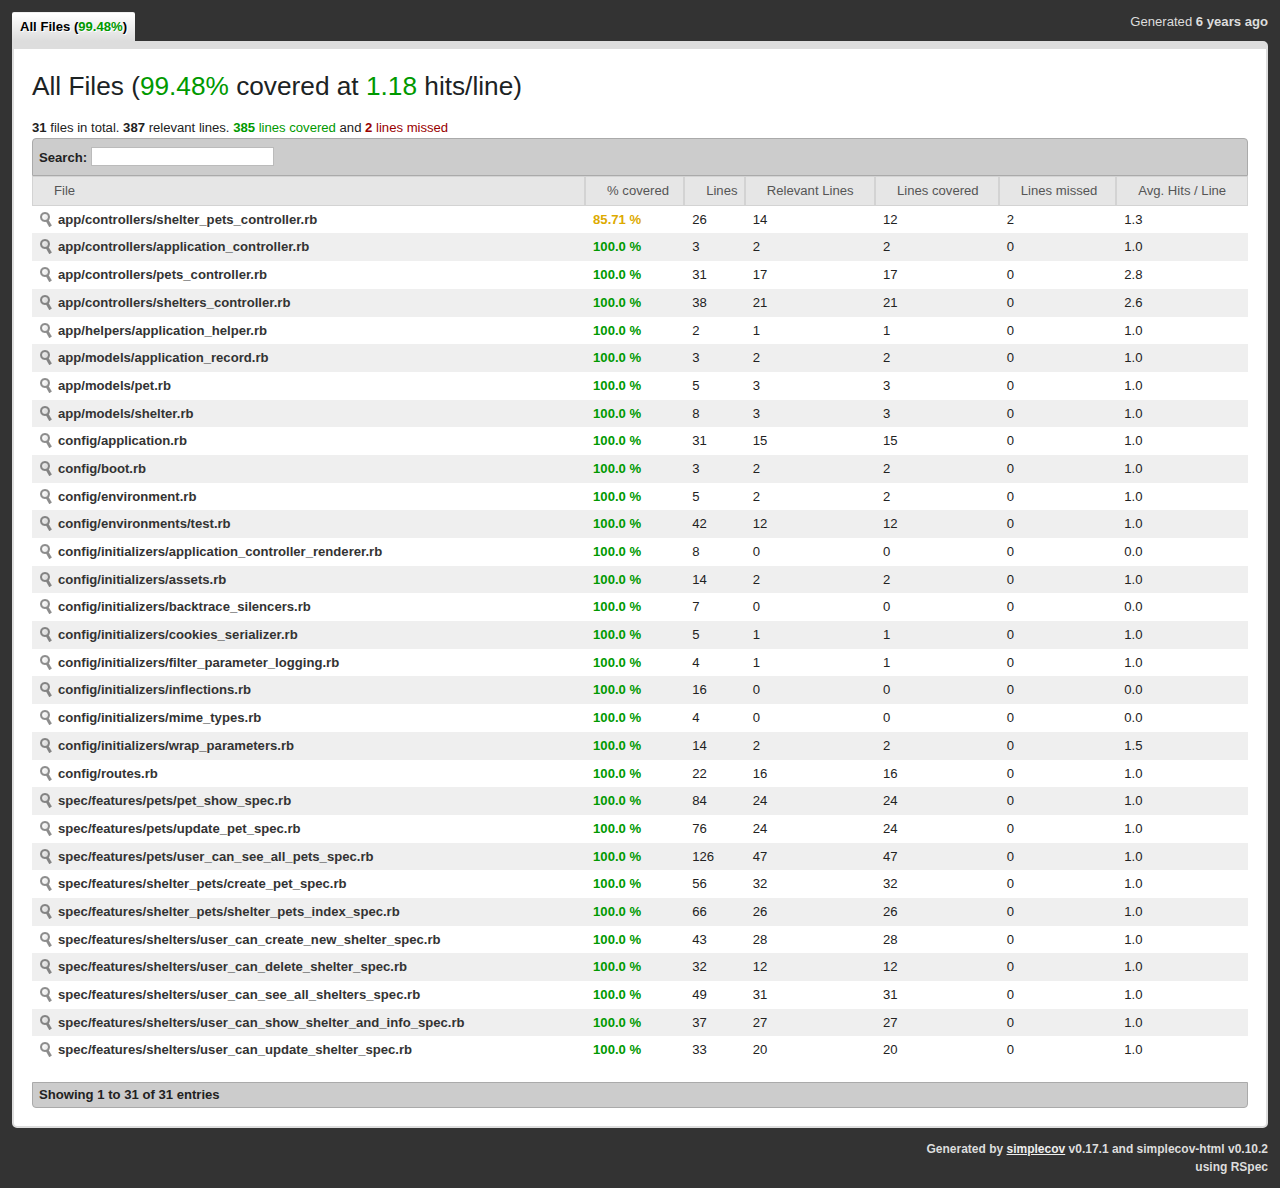
==== commit 215f84c0: "Shelters Index link added to all pages" ====
--- a/coverage/index.html
+++ b/coverage/index.html
@@ -14,26 +14,26 @@
       <img src="./assets/0.10.2/loading.gif" alt="loading"/>
     </div>
     <div id="wrapper" style="display:none;">
-      <div class="timestamp">Generated <abbr class="timeago" title="2020-05-10T17:07:13-06:00">2020-05-10T17:07:13-06:00</abbr></div>
+      <div class="timestamp">Generated <abbr class="timeago" title="2020-05-10T17:11:50-06:00">2020-05-10T17:11:50-06:00</abbr></div>
       <ul class="group_tabs"></ul>
 
       <div id="content">
         <div class="file_list_container" id="AllFiles">
   <h2>
     <span class="group_name">All Files</span>
-    (<span class="covered_percent"><span class="green">99.44%</span></span>
+    (<span class="covered_percent"><span class="green">99.48%</span></span>
      covered at
      <span class="covered_strength">
        <span class="green">
-         1.16
+         1.18
        </span>
     </span> hits/line)
   </h2>
   <a name="AllFiles"></a>
   <div>
     <b>31</b> files in total.
-    <b>357</b> relevant lines. 
-    <span class="green"><b>355</b> lines covered</span> and
+    <b>387</b> relevant lines. 
+    <span class="green"><b>385</b> lines covered</span> and
     <span class="red"><b>2</b> lines missed </span>
   </div>
   <table class="file_list">
@@ -77,7 +77,7 @@
         <td>14</td>
         <td>12</td>
         <td>2</td>
-        <td>1.1</td>
+        <td>1.3</td>
       </tr>
       
       <tr>
@@ -87,7 +87,7 @@
         <td>21</td>
         <td>21</td>
         <td>0</td>
-        <td>2.2</td>
+        <td>2.6</td>
       </tr>
       
       <tr>
@@ -263,9 +263,9 @@
       <tr>
         <td class="strong"><a href="#7f89675144d2c27e43a21730fc767e73be47c15b" class="src_link" title="spec/features/pets/pet_show_spec.rb">spec/features/pets/pet_show_spec.rb</a></td>
         <td class="green strong">100.0 %</td>
-        <td>65</td>
-        <td>18</td>
-        <td>18</td>
+        <td>84</td>
+        <td>24</td>
+        <td>24</td>
         <td>0</td>
         <td>1.0</td>
       </tr>
@@ -293,9 +293,9 @@
       <tr>
         <td class="strong"><a href="#7bf5a32a659c26170fa8d9919b18cf2d6edf8024" class="src_link" title="spec/features/shelter_pets/create_pet_spec.rb">spec/features/shelter_pets/create_pet_spec.rb</a></td>
         <td class="green strong">100.0 %</td>
-        <td>45</td>
-        <td>27</td>
-        <td>27</td>
+        <td>56</td>
+        <td>32</td>
+        <td>32</td>
         <td>0</td>
         <td>1.0</td>
       </tr>
@@ -303,9 +303,9 @@
       <tr>
         <td class="strong"><a href="#85fc0169c95fe153eee422ba7488d8ede3600b34" class="src_link" title="spec/features/shelter_pets/shelter_pets_index_spec.rb">spec/features/shelter_pets/shelter_pets_index_spec.rb</a></td>
         <td class="green strong">100.0 %</td>
-        <td>52</td>
-        <td>21</td>
-        <td>21</td>
+        <td>66</td>
+        <td>26</td>
+        <td>26</td>
         <td>0</td>
         <td>1.0</td>
       </tr>
@@ -313,9 +313,9 @@
       <tr>
         <td class="strong"><a href="#37c33a289a35fa9a1ae2b32da6f8c75cea0ecde6" class="src_link" title="spec/features/shelters/user_can_create_new_shelter_spec.rb">spec/features/shelters/user_can_create_new_shelter_spec.rb</a></td>
         <td class="green strong">100.0 %</td>
-        <td>35</td>
-        <td>24</td>
-        <td>24</td>
+        <td>43</td>
+        <td>28</td>
+        <td>28</td>
         <td>0</td>
         <td>1.0</td>
       </tr>
@@ -323,7 +323,7 @@
       <tr>
         <td class="strong"><a href="#f26884dd98de35847bdf5aabe8eaf2d86ca76ce9" class="src_link" title="spec/features/shelters/user_can_delete_shelter_spec.rb">spec/features/shelters/user_can_delete_shelter_spec.rb</a></td>
         <td class="green strong">100.0 %</td>
-        <td>31</td>
+        <td>32</td>
         <td>12</td>
         <td>12</td>
         <td>0</td>
@@ -343,9 +343,9 @@
       <tr>
         <td class="strong"><a href="#0eefbe26779b2e8999c4a4f8c506b88834fb8ad9" class="src_link" title="spec/features/shelters/user_can_show_shelter_and_info_spec.rb">spec/features/shelters/user_can_show_shelter_and_info_spec.rb</a></td>
         <td class="green strong">100.0 %</td>
-        <td>29</td>
-        <td>22</td>
-        <td>22</td>
+        <td>37</td>
+        <td>27</td>
+        <td>27</td>
         <td>0</td>
         <td>1.0</td>
       </tr>
@@ -353,9 +353,9 @@
       <tr>
         <td class="strong"><a href="#59025c772eb8592a5afa124f057ffddd96806b54" class="src_link" title="spec/features/shelters/user_can_update_shelter_spec.rb">spec/features/shelters/user_can_update_shelter_spec.rb</a></td>
         <td class="green strong">100.0 %</td>
-        <td>25</td>
-        <td>15</td>
-        <td>15</td>
+        <td>33</td>
+        <td>20</td>
+        <td>20</td>
         <td>0</td>
         <td>1.0</td>
       </tr>
@@ -469,8 +469,8 @@
           <code class="ruby">  def show</code>
         </li>
       
-        <li class="covered" data-hits="9" data-linenumber="8">
-          <span class="hits">9</span>
+        <li class="covered" data-hits="10" data-linenumber="8">
+          <span class="hits">10</span>
           
           <code class="ruby">    @pet = Pet.find(params[:id])</code>
         </li>
@@ -650,8 +650,8 @@
           <code class="ruby">  def index</code>
         </li>
       
-        <li class="covered" data-hits="4" data-linenumber="4">
-          <span class="hits">4</span>
+        <li class="covered" data-hits="5" data-linenumber="4">
+          <span class="hits">5</span>
           
           <code class="ruby">    @shelter = Shelter.find(params[:id])</code>
         </li>
@@ -674,8 +674,8 @@
           <code class="ruby">  def new</code>
         </li>
       
-        <li class="covered" data-hits="2" data-linenumber="8">
-          <span class="hits">2</span>
+        <li class="covered" data-hits="3" data-linenumber="8">
+          <span class="hits">3</span>
           
           <code class="ruby">    @shelter = Shelter.find(params[:id])</code>
         </li>
@@ -819,8 +819,8 @@
           <code class="ruby">  def index</code>
         </li>
       
-        <li class="covered" data-hits="12" data-linenumber="3">
-          <span class="hits">12</span>
+        <li class="covered" data-hits="18" data-linenumber="3">
+          <span class="hits">18</span>
           
           <code class="ruby">    @shelters = Shelter.all</code>
         </li>
@@ -843,8 +843,8 @@
           <code class="ruby">  def show</code>
         </li>
       
-        <li class="covered" data-hits="7" data-linenumber="7">
-          <span class="hits">7</span>
+        <li class="covered" data-hits="8" data-linenumber="7">
+          <span class="hits">8</span>
           
           <code class="ruby">    @shelter = Shelter.find(params[:id])</code>
         </li>
@@ -915,8 +915,8 @@
           <code class="ruby">  def edit</code>
         </li>
       
-        <li class="covered" data-hits="3" data-linenumber="19">
-          <span class="hits">3</span>
+        <li class="covered" data-hits="4" data-linenumber="19">
+          <span class="hits">4</span>
           
           <code class="ruby">    @shelter = Shelter.find(params[:id])</code>
         </li>
@@ -2526,8 +2526,8 @@
     <h3>spec/features/pets/pet_show_spec.rb</h3>
     <h4><span class="green">100.0 %</span> covered</h4>
     <div>
-      <b>18</b> relevant lines. 
-      <span class="green"><b>18</b> lines covered</span> and
+      <b>24</b> relevant lines. 
+      <span class="green"><b>24</b> lines covered</span> and
       <span class="red"><b>0</b> lines missed.</span>
     </div>
   </div>
@@ -2805,121 +2805,235 @@
           <code class="ruby">  end</code>
         </li>
       
-        <li class="never" data-hits="" data-linenumber="46">
-          
-          
-          <code class="ruby"></code>
-        </li>
-      
-        <li class="never" data-hits="" data-linenumber="47">
+        <li class="covered" data-hits="1" data-linenumber="46">
+          <span class="hits">1</span>
+          
+          <code class="ruby">  it &quot;can get to shelter index&quot; do</code>
+        </li>
+      
+        <li class="covered" data-hits="1" data-linenumber="47">
+          <span class="hits">1</span>
+          
+          <code class="ruby">    shelter_1 = Shelter.create(name: &quot;All the Pets&quot;,</code>
+        </li>
+      
+        <li class="never" data-hits="" data-linenumber="48">
+          
+          
+          <code class="ruby">                                address: &quot;17 Random Rd&quot;,</code>
+        </li>
+      
+        <li class="never" data-hits="" data-linenumber="49">
+          
+          
+          <code class="ruby">                                city: &quot;Denver&quot;,</code>
+        </li>
+      
+        <li class="never" data-hits="" data-linenumber="50">
+          
+          
+          <code class="ruby">                                state: &quot;CO&quot;,</code>
+        </li>
+      
+        <li class="never" data-hits="" data-linenumber="51">
+          
+          
+          <code class="ruby">                                zip: 80113)</code>
+        </li>
+      
+        <li class="never" data-hits="" data-linenumber="52">
+          
+          
+          <code class="ruby"></code>
+        </li>
+      
+        <li class="covered" data-hits="1" data-linenumber="53">
+          <span class="hits">1</span>
+          
+          <code class="ruby">    pet1 = shelter_1.pets.create!( image: &quot;https://i.redd.it/ilfdwwjo9zs11.png&quot;,</code>
+        </li>
+      
+        <li class="never" data-hits="" data-linenumber="54">
+          
+          
+          <code class="ruby">                        name: &quot;Gerald&quot;,</code>
+        </li>
+      
+        <li class="never" data-hits="" data-linenumber="55">
+          
+          
+          <code class="ruby">                        age: 62,</code>
+        </li>
+      
+        <li class="never" data-hits="" data-linenumber="56">
+          
+          
+          <code class="ruby">                        sex: &quot;Male&quot;,</code>
+        </li>
+      
+        <li class="never" data-hits="" data-linenumber="57">
+          
+          
+          <code class="ruby">                        shelter_id: shelter_1.id,</code>
+        </li>
+      
+        <li class="never" data-hits="" data-linenumber="58">
+          
+          
+          <code class="ruby">                        description: &quot;Loves long walks on the beach&quot;,</code>
+        </li>
+      
+        <li class="never" data-hits="" data-linenumber="59">
+          
+          
+          <code class="ruby">                        adoption_status: &quot;adoptable&quot;)</code>
+        </li>
+      
+        <li class="never" data-hits="" data-linenumber="60">
+          
+          
+          <code class="ruby"></code>
+        </li>
+      
+        <li class="covered" data-hits="1" data-linenumber="61">
+          <span class="hits">1</span>
+          
+          <code class="ruby">    visit &quot;/pets/#{pet1.id}&quot;</code>
+        </li>
+      
+        <li class="covered" data-hits="1" data-linenumber="62">
+          <span class="hits">1</span>
+          
+          <code class="ruby">    click_link &quot;Shelter Index&quot;</code>
+        </li>
+      
+        <li class="covered" data-hits="1" data-linenumber="63">
+          <span class="hits">1</span>
+          
+          <code class="ruby">    expect(current_path).to eq(&quot;/shelters&quot;)</code>
+        </li>
+      
+        <li class="never" data-hits="" data-linenumber="64">
+          
+          
+          <code class="ruby">  end</code>
+        </li>
+      
+        <li class="never" data-hits="" data-linenumber="65">
+          
+          
+          <code class="ruby"></code>
+        </li>
+      
+        <li class="never" data-hits="" data-linenumber="66">
           
           
           <code class="ruby">end</code>
         </li>
       
-        <li class="never" data-hits="" data-linenumber="48">
-          
-          
-          <code class="ruby"></code>
-        </li>
-      
-        <li class="never" data-hits="" data-linenumber="49">
-          
-          
-          <code class="ruby"></code>
-        </li>
-      
-        <li class="never" data-hits="" data-linenumber="50">
+        <li class="never" data-hits="" data-linenumber="67">
+          
+          
+          <code class="ruby"></code>
+        </li>
+      
+        <li class="never" data-hits="" data-linenumber="68">
+          
+          
+          <code class="ruby"></code>
+        </li>
+      
+        <li class="never" data-hits="" data-linenumber="69">
           
           
           <code class="ruby">#</code>
         </li>
       
-        <li class="never" data-hits="" data-linenumber="51">
+        <li class="never" data-hits="" data-linenumber="70">
           
           
           <code class="ruby"># ```</code>
         </li>
       
-        <li class="never" data-hits="" data-linenumber="52">
+        <li class="never" data-hits="" data-linenumber="71">
           
           
           <code class="ruby"># [ ] done</code>
         </li>
       
-        <li class="never" data-hits="" data-linenumber="53">
+        <li class="never" data-hits="" data-linenumber="72">
           
           
           <code class="ruby">#</code>
         </li>
       
-        <li class="never" data-hits="" data-linenumber="54">
+        <li class="never" data-hits="" data-linenumber="73">
           
           
           <code class="ruby"># User Story 9, Pet Show</code>
         </li>
       
-        <li class="never" data-hits="" data-linenumber="55">
+        <li class="never" data-hits="" data-linenumber="74">
           
           
           <code class="ruby">#</code>
         </li>
       
-        <li class="never" data-hits="" data-linenumber="56">
+        <li class="never" data-hits="" data-linenumber="75">
           
           
           <code class="ruby"># As a visitor</code>
         </li>
       
-        <li class="never" data-hits="" data-linenumber="57">
+        <li class="never" data-hits="" data-linenumber="76">
           
           
           <code class="ruby"># When I visit &#39;/pets/:id&#39;</code>
         </li>
       
-        <li class="never" data-hits="" data-linenumber="58">
+        <li class="never" data-hits="" data-linenumber="77">
           
           
           <code class="ruby"># Then I see the pet with that id including the pet&#39;s:</code>
         </li>
       
-        <li class="never" data-hits="" data-linenumber="59">
+        <li class="never" data-hits="" data-linenumber="78">
           
           
           <code class="ruby"># - image</code>
         </li>
       
-        <li class="never" data-hits="" data-linenumber="60">
+        <li class="never" data-hits="" data-linenumber="79">
           
           
           <code class="ruby"># - name</code>
         </li>
       
-        <li class="never" data-hits="" data-linenumber="61">
+        <li class="never" data-hits="" data-linenumber="80">
           
           
           <code class="ruby"># - description</code>
         </li>
       
-        <li class="never" data-hits="" data-linenumber="62">
+        <li class="never" data-hits="" data-linenumber="81">
           
           
           <code class="ruby"># - approximate age</code>
         </li>
       
-        <li class="never" data-hits="" data-linenumber="63">
+        <li class="never" data-hits="" data-linenumber="82">
           
           
           <code class="ruby"># - sex</code>
         </li>
       
-        <li class="never" data-hits="" data-linenumber="64">
+        <li class="never" data-hits="" data-linenumber="83">
           
           
           <code class="ruby"># - adoptable/pending adoption status</code>
         </li>
       
-        <li class="never" data-hits="" data-linenumber="65">
+        <li class="never" data-hits="" data-linenumber="84">
           
           
           <code class="ruby"># ```</code>
@@ -4185,8 +4299,8 @@
     <h3>spec/features/shelter_pets/create_pet_spec.rb</h3>
     <h4><span class="green">100.0 %</span> covered</h4>
     <div>
-      <b>27</b> relevant lines. 
-      <span class="green"><b>27</b> lines covered</span> and
+      <b>32</b> relevant lines. 
+      <span class="green"><b>32</b> lines covered</span> and
       <span class="red"><b>0</b> lines missed.</span>
     </div>
   </div>
@@ -4458,7 +4572,73 @@
           <code class="ruby">  end</code>
         </li>
       
-        <li class="never" data-hits="" data-linenumber="45">
+        <li class="covered" data-hits="1" data-linenumber="45">
+          <span class="hits">1</span>
+          
+          <code class="ruby">  it &quot;can get to shelter index&quot; do</code>
+        </li>
+      
+        <li class="covered" data-hits="1" data-linenumber="46">
+          <span class="hits">1</span>
+          
+          <code class="ruby">    shelter_1 = Shelter.create(name: &quot;All the Pets&quot;,</code>
+        </li>
+      
+        <li class="never" data-hits="" data-linenumber="47">
+          
+          
+          <code class="ruby">                                address: &quot;17 Random Rd&quot;,</code>
+        </li>
+      
+        <li class="never" data-hits="" data-linenumber="48">
+          
+          
+          <code class="ruby">                                city: &quot;Denver&quot;,</code>
+        </li>
+      
+        <li class="never" data-hits="" data-linenumber="49">
+          
+          
+          <code class="ruby">                                state: &quot;CO&quot;,</code>
+        </li>
+      
+        <li class="never" data-hits="" data-linenumber="50">
+          
+          
+          <code class="ruby">                                zip: 80113)</code>
+        </li>
+      
+        <li class="covered" data-hits="1" data-linenumber="51">
+          <span class="hits">1</span>
+          
+          <code class="ruby">    visit &quot;/shelters/#{shelter_1.id}/pets/new&quot;</code>
+        </li>
+      
+        <li class="never" data-hits="" data-linenumber="52">
+          
+          
+          <code class="ruby"></code>
+        </li>
+      
+        <li class="covered" data-hits="1" data-linenumber="53">
+          <span class="hits">1</span>
+          
+          <code class="ruby">    click_link &quot;Shelter Index&quot;</code>
+        </li>
+      
+        <li class="covered" data-hits="1" data-linenumber="54">
+          <span class="hits">1</span>
+          
+          <code class="ruby">    expect(current_path).to eq(&quot;/shelters&quot;)</code>
+        </li>
+      
+        <li class="never" data-hits="" data-linenumber="55">
+          
+          
+          <code class="ruby">  end</code>
+        </li>
+      
+        <li class="never" data-hits="" data-linenumber="56">
           
           
           <code class="ruby">end</code>
@@ -4474,8 +4654,8 @@
     <h3>spec/features/shelter_pets/shelter_pets_index_spec.rb</h3>
     <h4><span class="green">100.0 %</span> covered</h4>
     <div>
-      <b>21</b> relevant lines. 
-      <span class="green"><b>21</b> lines covered</span> and
+      <b>26</b> relevant lines. 
+      <span class="green"><b>26</b> lines covered</span> and
       <span class="red"><b>0</b> lines missed.</span>
     </div>
   </div>
@@ -4792,6 +4972,90 @@
         <li class="never" data-hits="" data-linenumber="52">
           
           
+          <code class="ruby"></code>
+        </li>
+      
+        <li class="covered" data-hits="1" data-linenumber="53">
+          <span class="hits">1</span>
+          
+          <code class="ruby">  it &quot;can get to shelter index&quot; do</code>
+        </li>
+      
+        <li class="covered" data-hits="1" data-linenumber="54">
+          <span class="hits">1</span>
+          
+          <code class="ruby">    shelter_2 = Shelter.create(name: &quot;Some of the Pets&quot;,</code>
+        </li>
+      
+        <li class="never" data-hits="" data-linenumber="55">
+          
+          
+          <code class="ruby">                                address: &quot;16 Random Rd&quot;,</code>
+        </li>
+      
+        <li class="never" data-hits="" data-linenumber="56">
+          
+          
+          <code class="ruby">                                city: &quot;Denver&quot;,</code>
+        </li>
+      
+        <li class="never" data-hits="" data-linenumber="57">
+          
+          
+          <code class="ruby">                                state: &quot;CO&quot;,</code>
+        </li>
+      
+        <li class="never" data-hits="" data-linenumber="58">
+          
+          
+          <code class="ruby">                                zip: 80113)</code>
+        </li>
+      
+        <li class="never" data-hits="" data-linenumber="59">
+          
+          
+          <code class="ruby"></code>
+        </li>
+      
+        <li class="never" data-hits="" data-linenumber="60">
+          
+          
+          <code class="ruby"></code>
+        </li>
+      
+        <li class="covered" data-hits="1" data-linenumber="61">
+          <span class="hits">1</span>
+          
+          <code class="ruby">    visit &quot;/shelters/#{shelter_2.id}/pets&quot;</code>
+        </li>
+      
+        <li class="never" data-hits="" data-linenumber="62">
+          
+          
+          <code class="ruby"></code>
+        </li>
+      
+        <li class="covered" data-hits="1" data-linenumber="63">
+          <span class="hits">1</span>
+          
+          <code class="ruby">    click_link &quot;Shelter Index&quot;</code>
+        </li>
+      
+        <li class="covered" data-hits="1" data-linenumber="64">
+          <span class="hits">1</span>
+          
+          <code class="ruby">    expect(current_path).to eq(&quot;/shelters&quot;)</code>
+        </li>
+      
+        <li class="never" data-hits="" data-linenumber="65">
+          
+          
+          <code class="ruby">  end</code>
+        </li>
+      
+        <li class="never" data-hits="" data-linenumber="66">
+          
+          
           <code class="ruby">end</code>
         </li>
       
@@ -4805,8 +5069,8 @@
     <h3>spec/features/shelters/user_can_create_new_shelter_spec.rb</h3>
     <h4><span class="green">100.0 %</span> covered</h4>
     <div>
-      <b>24</b> relevant lines. 
-      <span class="green"><b>24</b> lines covered</span> and
+      <b>28</b> relevant lines. 
+      <span class="green"><b>28</b> lines covered</span> and
       <span class="red"><b>0</b> lines missed.</span>
     </div>
   </div>
@@ -5018,7 +5282,55 @@
           <code class="ruby"></code>
         </li>
       
-        <li class="never" data-hits="" data-linenumber="35">
+        <li class="covered" data-hits="1" data-linenumber="35">
+          <span class="hits">1</span>
+          
+          <code class="ruby">  it &quot;can get to shelter index from new page&quot; do</code>
+        </li>
+      
+        <li class="never" data-hits="" data-linenumber="36">
+          
+          
+          <code class="ruby"></code>
+        </li>
+      
+        <li class="covered" data-hits="1" data-linenumber="37">
+          <span class="hits">1</span>
+          
+          <code class="ruby">    visit &quot;/shelters/new&quot;</code>
+        </li>
+      
+        <li class="never" data-hits="" data-linenumber="38">
+          
+          
+          <code class="ruby"></code>
+        </li>
+      
+        <li class="covered" data-hits="1" data-linenumber="39">
+          <span class="hits">1</span>
+          
+          <code class="ruby">    click_link &quot;Shelter Index&quot;</code>
+        </li>
+      
+        <li class="covered" data-hits="1" data-linenumber="40">
+          <span class="hits">1</span>
+          
+          <code class="ruby">    expect(current_path).to eq(&quot;/shelters&quot;)</code>
+        </li>
+      
+        <li class="never" data-hits="" data-linenumber="41">
+          
+          
+          <code class="ruby">  end</code>
+        </li>
+      
+        <li class="never" data-hits="" data-linenumber="42">
+          
+          
+          <code class="ruby"></code>
+        </li>
+      
+        <li class="never" data-hits="" data-linenumber="43">
           
           
           <code class="ruby">end</code>
@@ -5148,82 +5460,88 @@
         <li class="never" data-hits="" data-linenumber="18">
           
           
+          <code class="ruby"></code>
+        </li>
+      
+        <li class="never" data-hits="" data-linenumber="19">
+          
+          
           <code class="ruby">end</code>
         </li>
       
-        <li class="never" data-hits="" data-linenumber="19">
-          
-          
-          <code class="ruby"></code>
-        </li>
-      
         <li class="never" data-hits="" data-linenumber="20">
           
           
+          <code class="ruby"></code>
+        </li>
+      
+        <li class="never" data-hits="" data-linenumber="21">
+          
+          
           <code class="ruby"># [ ] done</code>
         </li>
       
-        <li class="never" data-hits="" data-linenumber="21">
+        <li class="never" data-hits="" data-linenumber="22">
           
           
           <code class="ruby">#</code>
         </li>
       
-        <li class="never" data-hits="" data-linenumber="22">
+        <li class="never" data-hits="" data-linenumber="23">
           
           
           <code class="ruby"># User Story 6, Shelter Delete</code>
         </li>
       
-        <li class="never" data-hits="" data-linenumber="23">
+        <li class="never" data-hits="" data-linenumber="24">
           
           
           <code class="ruby">#</code>
         </li>
       
-        <li class="never" data-hits="" data-linenumber="24">
+        <li class="never" data-hits="" data-linenumber="25">
           
           
           <code class="ruby"># As a visitor</code>
         </li>
       
-        <li class="never" data-hits="" data-linenumber="25">
+        <li class="never" data-hits="" data-linenumber="26">
           
           
           <code class="ruby"># When I visit a shelter show page</code>
         </li>
       
-        <li class="never" data-hits="" data-linenumber="26">
+        <li class="never" data-hits="" data-linenumber="27">
           
           
           <code class="ruby"># Then I see a link to delete the shelter</code>
         </li>
       
-        <li class="never" data-hits="" data-linenumber="27">
+        <li class="never" data-hits="" data-linenumber="28">
           
           
           <code class="ruby"># When I click the link &quot;Delete Shelter&quot;</code>
         </li>
       
-        <li class="never" data-hits="" data-linenumber="28">
+        <li class="never" data-hits="" data-linenumber="29">
           
           
           <code class="ruby"># Then a &#39;DELETE&#39; request is sent to &#39;/shelters/:id&#39;,</code>
         </li>
       
-        <li class="never" data-hits="" data-linenumber="29">
+        <li class="never" data-hits="" data-linenumber="30">
           
           
           <code class="ruby"># the shelter is deleted,</code>
         </li>
       
-        <li class="never" data-hits="" data-linenumber="30">
+        <li class="never" data-hits="" data-linenumber="31">
           
           
           <code class="ruby"># and I am redirected to the shelter index page</code>
         </li>
       
-        <li class="never" data-hits="" data-linenumber="31">
+        <li class="never" data-hits="" data-linenumber="32">
           
           
           <code class="ruby"># where I no longer see this shelter</code>
@@ -5552,8 +5870,8 @@
     <h3>spec/features/shelters/user_can_show_shelter_and_info_spec.rb</h3>
     <h4><span class="green">100.0 %</span> covered</h4>
     <div>
-      <b>22</b> relevant lines. 
-      <span class="green"><b>22</b> lines covered</span> and
+      <b>27</b> relevant lines. 
+      <span class="green"><b>27</b> lines covered</span> and
       <span class="red"><b>0</b> lines missed.</span>
     </div>
   </div>
@@ -5729,7 +6047,55 @@
           <code class="ruby">  end</code>
         </li>
       
-        <li class="never" data-hits="" data-linenumber="29">
+        <li class="covered" data-hits="1" data-linenumber="29">
+          <span class="hits">1</span>
+          
+          <code class="ruby">  it &quot;can get to shelter index from new page&quot; do</code>
+        </li>
+      
+        <li class="covered" data-hits="1" data-linenumber="30">
+          <span class="hits">1</span>
+          
+          <code class="ruby">    shelter_1 = Shelter.create!(name: &quot;All the Pets&quot;, address: &quot;17 Random Rd&quot;, city: &quot;Denver&quot;, state: &quot;CO&quot;, zip: 80113)</code>
+        </li>
+      
+        <li class="never" data-hits="" data-linenumber="31">
+          
+          
+          <code class="ruby"></code>
+        </li>
+      
+        <li class="covered" data-hits="1" data-linenumber="32">
+          <span class="hits">1</span>
+          
+          <code class="ruby">    visit &quot;/shelters/#{shelter_1.id}&quot;</code>
+        </li>
+      
+        <li class="never" data-hits="" data-linenumber="33">
+          
+          
+          <code class="ruby"></code>
+        </li>
+      
+        <li class="covered" data-hits="1" data-linenumber="34">
+          <span class="hits">1</span>
+          
+          <code class="ruby">    click_link &quot;Shelter Index&quot;</code>
+        </li>
+      
+        <li class="covered" data-hits="1" data-linenumber="35">
+          <span class="hits">1</span>
+          
+          <code class="ruby">    expect(current_path).to eq(&quot;/shelters&quot;)</code>
+        </li>
+      
+        <li class="never" data-hits="" data-linenumber="36">
+          
+          
+          <code class="ruby">  end</code>
+        </li>
+      
+        <li class="never" data-hits="" data-linenumber="37">
           
           
           <code class="ruby">end</code>
@@ -5745,8 +6111,8 @@
     <h3>spec/features/shelters/user_can_update_shelter_spec.rb</h3>
     <h4><span class="green">100.0 %</span> covered</h4>
     <div>
-      <b>15</b> relevant lines. 
-      <span class="green"><b>15</b> lines covered</span> and
+      <b>20</b> relevant lines. 
+      <span class="green"><b>20</b> lines covered</span> and
       <span class="red"><b>0</b> lines missed.</span>
     </div>
   </div>
@@ -5898,7 +6264,55 @@
           <code class="ruby">  end</code>
         </li>
       
-        <li class="never" data-hits="" data-linenumber="25">
+        <li class="covered" data-hits="1" data-linenumber="25">
+          <span class="hits">1</span>
+          
+          <code class="ruby">  it &quot;can get to shelter index from new page&quot; do</code>
+        </li>
+      
+        <li class="covered" data-hits="1" data-linenumber="26">
+          <span class="hits">1</span>
+          
+          <code class="ruby">    shelter_1 = Shelter.create(name: &quot;All the Pets&quot;, address: &quot;17 Random Rd&quot;, city: &quot;Denver&quot;, state: &quot;CO&quot;, zip: 80113)</code>
+        </li>
+      
+        <li class="never" data-hits="" data-linenumber="27">
+          
+          
+          <code class="ruby"></code>
+        </li>
+      
+        <li class="covered" data-hits="1" data-linenumber="28">
+          <span class="hits">1</span>
+          
+          <code class="ruby">    visit &quot;/shelters/#{shelter_1.id}/edit&quot;</code>
+        </li>
+      
+        <li class="never" data-hits="" data-linenumber="29">
+          
+          
+          <code class="ruby"></code>
+        </li>
+      
+        <li class="covered" data-hits="1" data-linenumber="30">
+          <span class="hits">1</span>
+          
+          <code class="ruby">    click_link &quot;Shelter Index&quot;</code>
+        </li>
+      
+        <li class="covered" data-hits="1" data-linenumber="31">
+          <span class="hits">1</span>
+          
+          <code class="ruby">    expect(current_path).to eq(&quot;/shelters&quot;)</code>
+        </li>
+      
+        <li class="never" data-hits="" data-linenumber="32">
+          
+          
+          <code class="ruby">  end</code>
+        </li>
+      
+        <li class="never" data-hits="" data-linenumber="33">
           
           
           <code class="ruby">end</code>
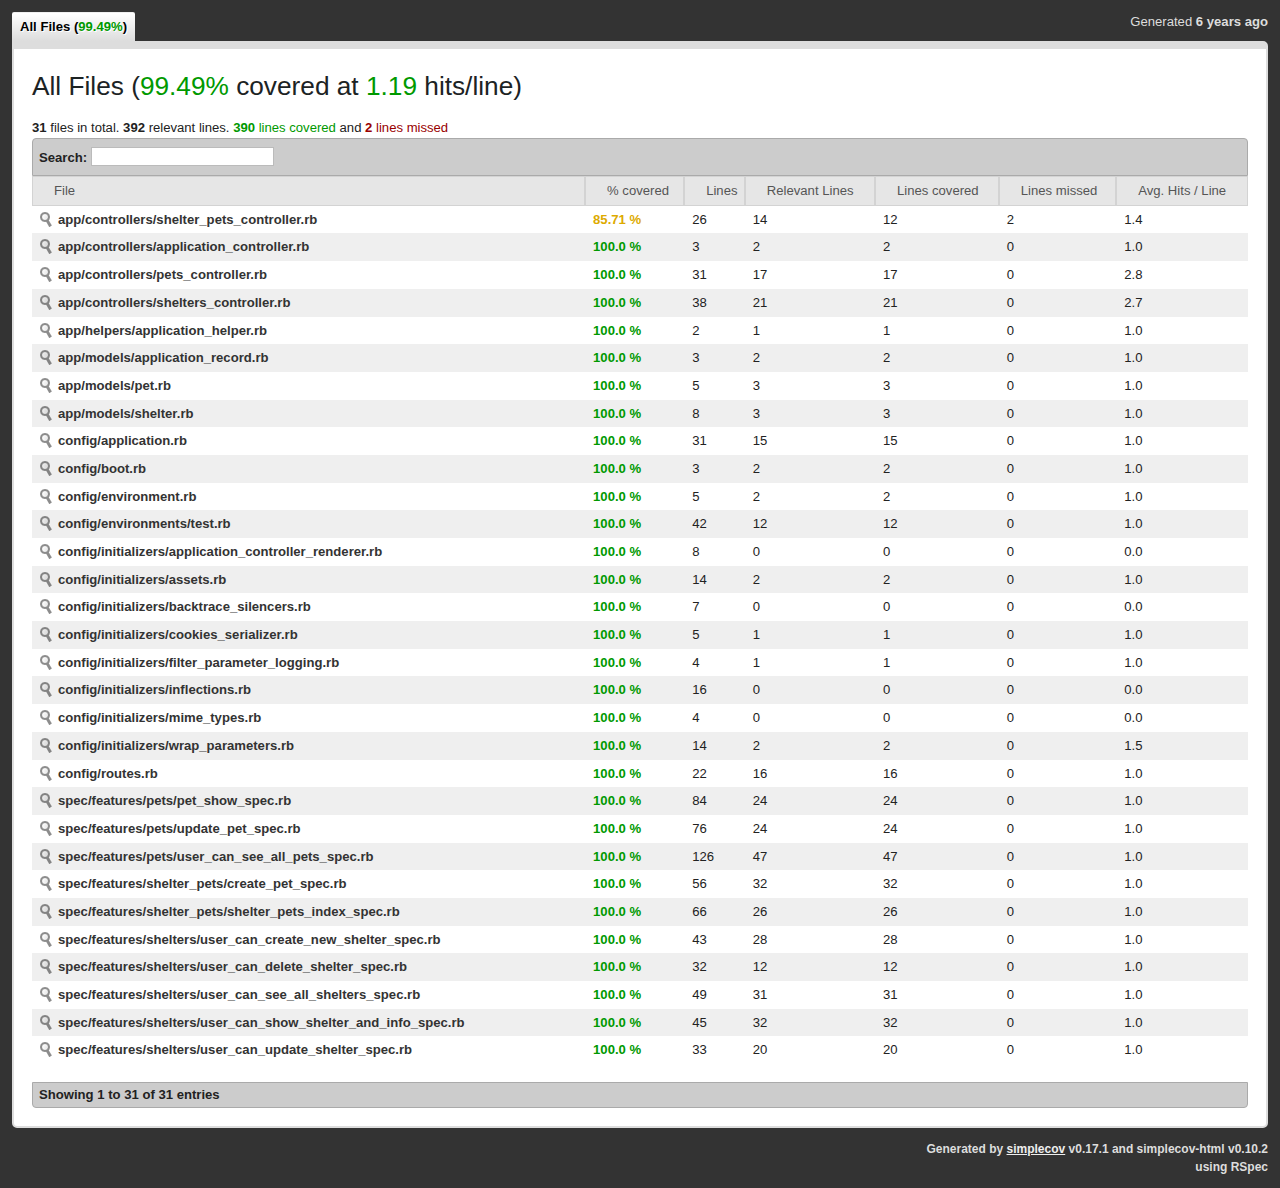
==== commit e07ab63a: "Shelter's pets link added to shelter show page" ====
--- a/coverage/index.html
+++ b/coverage/index.html
@@ -14,26 +14,26 @@
       <img src="./assets/0.10.2/loading.gif" alt="loading"/>
     </div>
     <div id="wrapper" style="display:none;">
-      <div class="timestamp">Generated <abbr class="timeago" title="2020-05-10T17:11:50-06:00">2020-05-10T17:11:50-06:00</abbr></div>
+      <div class="timestamp">Generated <abbr class="timeago" title="2020-05-10T17:16:56-06:00">2020-05-10T17:16:56-06:00</abbr></div>
       <ul class="group_tabs"></ul>
 
       <div id="content">
         <div class="file_list_container" id="AllFiles">
   <h2>
     <span class="group_name">All Files</span>
-    (<span class="covered_percent"><span class="green">99.48%</span></span>
+    (<span class="covered_percent"><span class="green">99.49%</span></span>
      covered at
      <span class="covered_strength">
        <span class="green">
-         1.18
+         1.19
        </span>
     </span> hits/line)
   </h2>
   <a name="AllFiles"></a>
   <div>
     <b>31</b> files in total.
-    <b>387</b> relevant lines. 
-    <span class="green"><b>385</b> lines covered</span> and
+    <b>392</b> relevant lines. 
+    <span class="green"><b>390</b> lines covered</span> and
     <span class="red"><b>2</b> lines missed </span>
   </div>
   <table class="file_list">
@@ -77,7 +77,7 @@
         <td>14</td>
         <td>12</td>
         <td>2</td>
-        <td>1.3</td>
+        <td>1.4</td>
       </tr>
       
       <tr>
@@ -87,7 +87,7 @@
         <td>21</td>
         <td>21</td>
         <td>0</td>
-        <td>2.6</td>
+        <td>2.7</td>
       </tr>
       
       <tr>
@@ -343,9 +343,9 @@
       <tr>
         <td class="strong"><a href="#0eefbe26779b2e8999c4a4f8c506b88834fb8ad9" class="src_link" title="spec/features/shelters/user_can_show_shelter_and_info_spec.rb">spec/features/shelters/user_can_show_shelter_and_info_spec.rb</a></td>
         <td class="green strong">100.0 %</td>
-        <td>37</td>
-        <td>27</td>
-        <td>27</td>
+        <td>45</td>
+        <td>32</td>
+        <td>32</td>
         <td>0</td>
         <td>1.0</td>
       </tr>
@@ -650,8 +650,8 @@
           <code class="ruby">  def index</code>
         </li>
       
-        <li class="covered" data-hits="5" data-linenumber="4">
-          <span class="hits">5</span>
+        <li class="covered" data-hits="6" data-linenumber="4">
+          <span class="hits">6</span>
           
           <code class="ruby">    @shelter = Shelter.find(params[:id])</code>
         </li>
@@ -843,8 +843,8 @@
           <code class="ruby">  def show</code>
         </li>
       
-        <li class="covered" data-hits="8" data-linenumber="7">
-          <span class="hits">8</span>
+        <li class="covered" data-hits="9" data-linenumber="7">
+          <span class="hits">9</span>
           
           <code class="ruby">    @shelter = Shelter.find(params[:id])</code>
         </li>
@@ -5870,8 +5870,8 @@
     <h3>spec/features/shelters/user_can_show_shelter_and_info_spec.rb</h3>
     <h4><span class="green">100.0 %</span> covered</h4>
     <div>
-      <b>27</b> relevant lines. 
-      <span class="green"><b>27</b> lines covered</span> and
+      <b>32</b> relevant lines. 
+      <span class="green"><b>32</b> lines covered</span> and
       <span class="red"><b>0</b> lines missed.</span>
     </div>
   </div>
@@ -6095,7 +6095,55 @@
           <code class="ruby">  end</code>
         </li>
       
-        <li class="never" data-hits="" data-linenumber="37">
+        <li class="covered" data-hits="1" data-linenumber="37">
+          <span class="hits">1</span>
+          
+          <code class="ruby">  it &quot;can see shelter&#39;s pets&quot; do</code>
+        </li>
+      
+        <li class="covered" data-hits="1" data-linenumber="38">
+          <span class="hits">1</span>
+          
+          <code class="ruby">    shelter_1 = Shelter.create!(name: &quot;All the Pets&quot;, address: &quot;17 Random Rd&quot;, city: &quot;Denver&quot;, state: &quot;CO&quot;, zip: 80113)</code>
+        </li>
+      
+        <li class="never" data-hits="" data-linenumber="39">
+          
+          
+          <code class="ruby"></code>
+        </li>
+      
+        <li class="covered" data-hits="1" data-linenumber="40">
+          <span class="hits">1</span>
+          
+          <code class="ruby">    visit &quot;/shelters/#{shelter_1.id}&quot;</code>
+        </li>
+      
+        <li class="never" data-hits="" data-linenumber="41">
+          
+          
+          <code class="ruby"></code>
+        </li>
+      
+        <li class="covered" data-hits="1" data-linenumber="42">
+          <span class="hits">1</span>
+          
+          <code class="ruby">    click_link &quot;Shelter&#39;s Pets&quot;</code>
+        </li>
+      
+        <li class="covered" data-hits="1" data-linenumber="43">
+          <span class="hits">1</span>
+          
+          <code class="ruby">    expect(current_path).to eq(&quot;/shelters/#{shelter_1.id}/pets&quot;)</code>
+        </li>
+      
+        <li class="never" data-hits="" data-linenumber="44">
+          
+          
+          <code class="ruby">  end</code>
+        </li>
+      
+        <li class="never" data-hits="" data-linenumber="45">
           
           
           <code class="ruby">end</code>
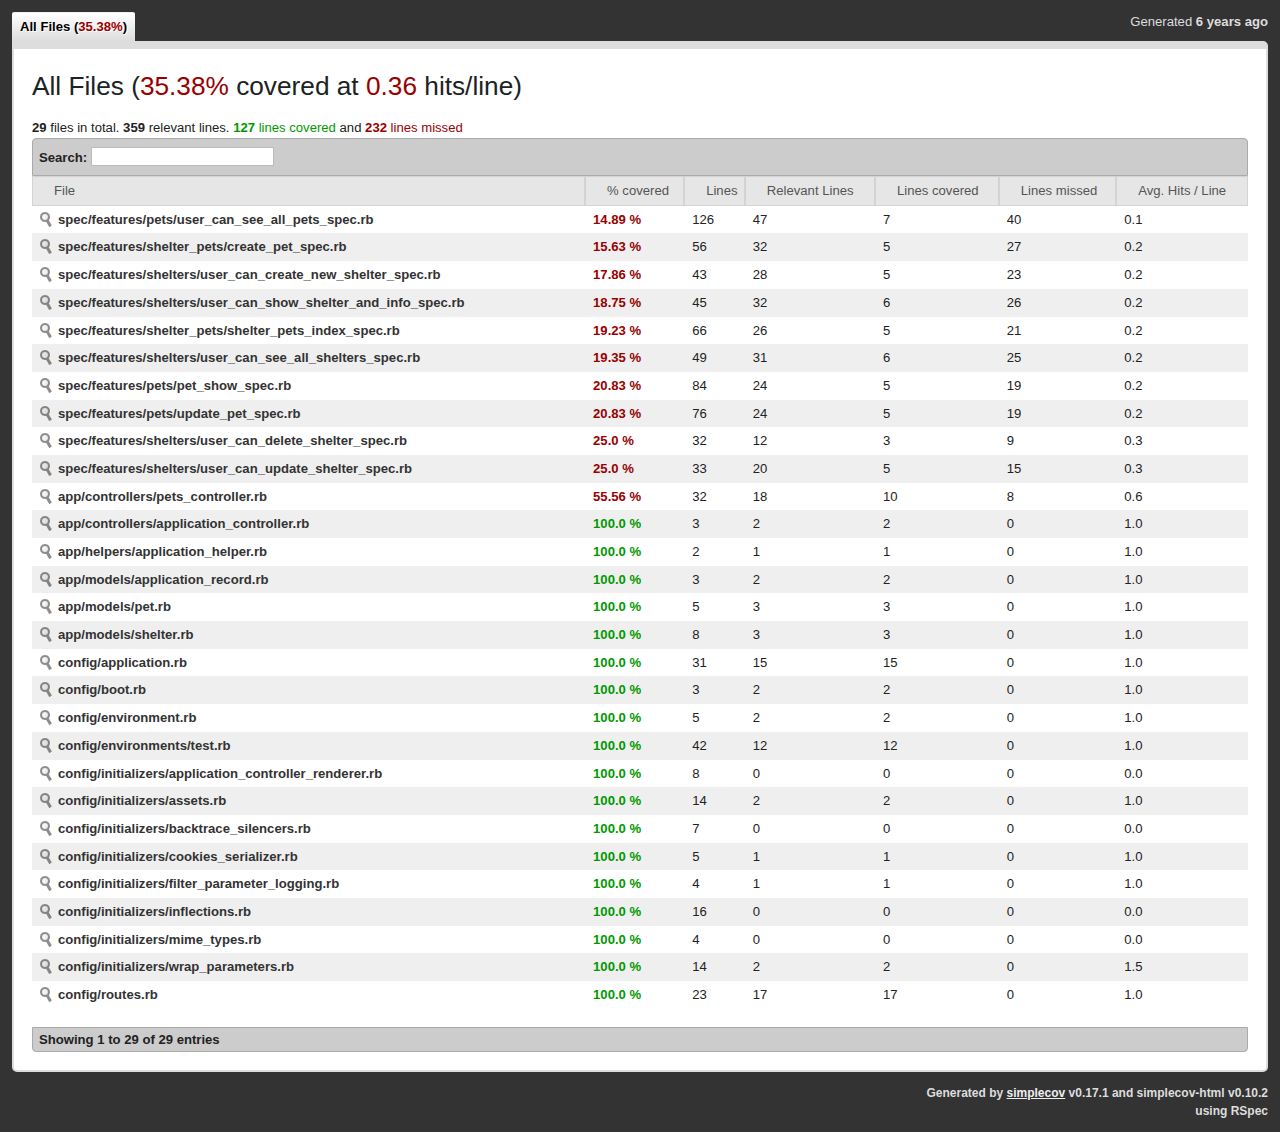
==== commit cb1b807a: "shelter-pets-show page missing description and status" ====
--- a/coverage/index.html
+++ b/coverage/index.html
@@ -5,7 +5,7 @@
     <meta http-equiv="content-type" content="text/html; charset=utf-8" />
     <script src='./assets/0.10.2/application.js' type='text/javascript'></script>    
     <link href='./assets/0.10.2/application.css' media='screen, projection, print' rel='stylesheet' type='text/css'>
-    <link rel="shortcut icon" type="image/png" href="./assets/0.10.2/favicon_green.png" />
+    <link rel="shortcut icon" type="image/png" href="./assets/0.10.2/favicon_red.png" />
     <link rel="icon" type="image/png" href="./assets/0.10.2/favicon.png" />
   </head>
   
@@ -14,27 +14,27 @@
       <img src="./assets/0.10.2/loading.gif" alt="loading"/>
     </div>
     <div id="wrapper" style="display:none;">
-      <div class="timestamp">Generated <abbr class="timeago" title="2020-05-10T17:16:56-06:00">2020-05-10T17:16:56-06:00</abbr></div>
+      <div class="timestamp">Generated <abbr class="timeago" title="2020-05-11T12:04:50-06:00">2020-05-11T12:04:50-06:00</abbr></div>
       <ul class="group_tabs"></ul>
 
       <div id="content">
         <div class="file_list_container" id="AllFiles">
   <h2>
     <span class="group_name">All Files</span>
-    (<span class="covered_percent"><span class="green">99.49%</span></span>
+    (<span class="covered_percent"><span class="red">35.38%</span></span>
      covered at
      <span class="covered_strength">
-       <span class="green">
-         1.19
+       <span class="red">
+         0.36
        </span>
     </span> hits/line)
   </h2>
   <a name="AllFiles"></a>
   <div>
-    <b>31</b> files in total.
-    <b>392</b> relevant lines. 
-    <span class="green"><b>390</b> lines covered</span> and
-    <span class="red"><b>2</b> lines missed </span>
+    <b>29</b> files in total.
+    <b>359</b> relevant lines. 
+    <span class="green"><b>127</b> lines covered</span> and
+    <span class="red"><b>232</b> lines missed </span>
   </div>
   <table class="file_list">
     <thead>
@@ -62,32 +62,12 @@
       
       <tr>
         <td class="strong"><a href="#e5bc5495dcdea49954ae862cd358d96a9d4ce659" class="src_link" title="app/controllers/pets_controller.rb">app/controllers/pets_controller.rb</a></td>
-        <td class="green strong">100.0 %</td>
-        <td>31</td>
-        <td>17</td>
-        <td>17</td>
-        <td>0</td>
-        <td>2.8</td>
-      </tr>
-      
-      <tr>
-        <td class="strong"><a href="#609f96544da39d0ee221e097e260b0132c7b05bc" class="src_link" title="app/controllers/shelter_pets_controller.rb">app/controllers/shelter_pets_controller.rb</a></td>
-        <td class="yellow strong">85.71 %</td>
-        <td>26</td>
-        <td>14</td>
-        <td>12</td>
-        <td>2</td>
-        <td>1.4</td>
-      </tr>
-      
-      <tr>
-        <td class="strong"><a href="#a44f89c5b65cfaa3c6a1af048be4259c2cce1e89" class="src_link" title="app/controllers/shelters_controller.rb">app/controllers/shelters_controller.rb</a></td>
-        <td class="green strong">100.0 %</td>
-        <td>38</td>
-        <td>21</td>
-        <td>21</td>
-        <td>0</td>
-        <td>2.7</td>
+        <td class="red strong">55.56 %</td>
+        <td>32</td>
+        <td>18</td>
+        <td>10</td>
+        <td>8</td>
+        <td>0.6</td>
       </tr>
       
       <tr>
@@ -253,111 +233,111 @@
       <tr>
         <td class="strong"><a href="#e9dd071e56c9abd647186ca2c4f04e1fe9a002ca" class="src_link" title="config/routes.rb">config/routes.rb</a></td>
         <td class="green strong">100.0 %</td>
-        <td>22</td>
-        <td>16</td>
-        <td>16</td>
+        <td>23</td>
+        <td>17</td>
+        <td>17</td>
         <td>0</td>
         <td>1.0</td>
       </tr>
       
       <tr>
         <td class="strong"><a href="#7f89675144d2c27e43a21730fc767e73be47c15b" class="src_link" title="spec/features/pets/pet_show_spec.rb">spec/features/pets/pet_show_spec.rb</a></td>
-        <td class="green strong">100.0 %</td>
+        <td class="red strong">20.83 %</td>
         <td>84</td>
         <td>24</td>
-        <td>24</td>
-        <td>0</td>
-        <td>1.0</td>
+        <td>5</td>
+        <td>19</td>
+        <td>0.2</td>
       </tr>
       
       <tr>
         <td class="strong"><a href="#31edc724d873d86ec83fdde1f3a620b396c02861" class="src_link" title="spec/features/pets/update_pet_spec.rb">spec/features/pets/update_pet_spec.rb</a></td>
-        <td class="green strong">100.0 %</td>
+        <td class="red strong">20.83 %</td>
         <td>76</td>
         <td>24</td>
-        <td>24</td>
-        <td>0</td>
-        <td>1.0</td>
+        <td>5</td>
+        <td>19</td>
+        <td>0.2</td>
       </tr>
       
       <tr>
         <td class="strong"><a href="#21727ba5e7cc8a4086136127661104c353dacc15" class="src_link" title="spec/features/pets/user_can_see_all_pets_spec.rb">spec/features/pets/user_can_see_all_pets_spec.rb</a></td>
-        <td class="green strong">100.0 %</td>
+        <td class="red strong">14.89 %</td>
         <td>126</td>
         <td>47</td>
-        <td>47</td>
-        <td>0</td>
-        <td>1.0</td>
+        <td>7</td>
+        <td>40</td>
+        <td>0.1</td>
       </tr>
       
       <tr>
         <td class="strong"><a href="#7bf5a32a659c26170fa8d9919b18cf2d6edf8024" class="src_link" title="spec/features/shelter_pets/create_pet_spec.rb">spec/features/shelter_pets/create_pet_spec.rb</a></td>
-        <td class="green strong">100.0 %</td>
+        <td class="red strong">15.63 %</td>
         <td>56</td>
         <td>32</td>
-        <td>32</td>
-        <td>0</td>
-        <td>1.0</td>
+        <td>5</td>
+        <td>27</td>
+        <td>0.2</td>
       </tr>
       
       <tr>
         <td class="strong"><a href="#85fc0169c95fe153eee422ba7488d8ede3600b34" class="src_link" title="spec/features/shelter_pets/shelter_pets_index_spec.rb">spec/features/shelter_pets/shelter_pets_index_spec.rb</a></td>
-        <td class="green strong">100.0 %</td>
+        <td class="red strong">19.23 %</td>
         <td>66</td>
         <td>26</td>
-        <td>26</td>
-        <td>0</td>
-        <td>1.0</td>
+        <td>5</td>
+        <td>21</td>
+        <td>0.2</td>
       </tr>
       
       <tr>
         <td class="strong"><a href="#37c33a289a35fa9a1ae2b32da6f8c75cea0ecde6" class="src_link" title="spec/features/shelters/user_can_create_new_shelter_spec.rb">spec/features/shelters/user_can_create_new_shelter_spec.rb</a></td>
-        <td class="green strong">100.0 %</td>
+        <td class="red strong">17.86 %</td>
         <td>43</td>
         <td>28</td>
-        <td>28</td>
-        <td>0</td>
-        <td>1.0</td>
+        <td>5</td>
+        <td>23</td>
+        <td>0.2</td>
       </tr>
       
       <tr>
         <td class="strong"><a href="#f26884dd98de35847bdf5aabe8eaf2d86ca76ce9" class="src_link" title="spec/features/shelters/user_can_delete_shelter_spec.rb">spec/features/shelters/user_can_delete_shelter_spec.rb</a></td>
-        <td class="green strong">100.0 %</td>
+        <td class="red strong">25.0 %</td>
         <td>32</td>
         <td>12</td>
-        <td>12</td>
-        <td>0</td>
-        <td>1.0</td>
+        <td>3</td>
+        <td>9</td>
+        <td>0.3</td>
       </tr>
       
       <tr>
         <td class="strong"><a href="#663cbfb98f03bb133d1c7448abea460ecbd78a67" class="src_link" title="spec/features/shelters/user_can_see_all_shelters_spec.rb">spec/features/shelters/user_can_see_all_shelters_spec.rb</a></td>
-        <td class="green strong">100.0 %</td>
+        <td class="red strong">19.35 %</td>
         <td>49</td>
         <td>31</td>
-        <td>31</td>
-        <td>0</td>
-        <td>1.0</td>
+        <td>6</td>
+        <td>25</td>
+        <td>0.2</td>
       </tr>
       
       <tr>
         <td class="strong"><a href="#0eefbe26779b2e8999c4a4f8c506b88834fb8ad9" class="src_link" title="spec/features/shelters/user_can_show_shelter_and_info_spec.rb">spec/features/shelters/user_can_show_shelter_and_info_spec.rb</a></td>
-        <td class="green strong">100.0 %</td>
+        <td class="red strong">18.75 %</td>
         <td>45</td>
         <td>32</td>
-        <td>32</td>
-        <td>0</td>
-        <td>1.0</td>
+        <td>6</td>
+        <td>26</td>
+        <td>0.2</td>
       </tr>
       
       <tr>
         <td class="strong"><a href="#59025c772eb8592a5afa124f057ffddd96806b54" class="src_link" title="spec/features/shelters/user_can_update_shelter_spec.rb">spec/features/shelters/user_can_update_shelter_spec.rb</a></td>
-        <td class="green strong">100.0 %</td>
+        <td class="red strong">25.0 %</td>
         <td>33</td>
         <td>20</td>
-        <td>20</td>
-        <td>0</td>
-        <td>1.0</td>
+        <td>5</td>
+        <td>15</td>
+        <td>0.3</td>
       </tr>
       
     </tbody>
@@ -416,11 +396,11 @@
         <div class="source_table" id="e5bc5495dcdea49954ae862cd358d96a9d4ce659">
   <div class="header">
     <h3>app/controllers/pets_controller.rb</h3>
-    <h4><span class="green">100.0 %</span> covered</h4>
+    <h4><span class="red">55.56 %</span> covered</h4>
     <div>
-      <b>17</b> relevant lines. 
-      <span class="green"><b>17</b> lines covered</span> and
-      <span class="red"><b>0</b> lines missed.</span>
+      <b>18</b> relevant lines. 
+      <span class="green"><b>10</b> lines covered</span> and
+      <span class="red"><b>8</b> lines missed.</span>
     </div>
   </div>
   
@@ -445,8 +425,8 @@
           <code class="ruby">  def index</code>
         </li>
       
-        <li class="covered" data-hits="16" data-linenumber="4">
-          <span class="hits">16</span>
+        <li class="missed" data-hits="0" data-linenumber="4">
+          
           
           <code class="ruby">    @pets = Pet.all</code>
         </li>
@@ -469,567 +449,151 @@
           <code class="ruby">  def show</code>
         </li>
       
-        <li class="covered" data-hits="10" data-linenumber="8">
-          <span class="hits">10</span>
+        <li class="covered" data-hits="1" data-linenumber="8">
+          <span class="hits">1</span>
           
           <code class="ruby">    @pet = Pet.find(params[:id])</code>
         </li>
       
-        <li class="never" data-hits="" data-linenumber="9">
+        <li class="covered" data-hits="1" data-linenumber="9">
+          <span class="hits">1</span>
+          
+          <code class="ruby">    require &quot;pry&quot;; binding.pry</code>
+        </li>
+      
+        <li class="never" data-hits="" data-linenumber="10">
           
           
           <code class="ruby">  end</code>
         </li>
       
-        <li class="never" data-hits="" data-linenumber="10">
-          
-          
-          <code class="ruby"></code>
-        </li>
-      
-        <li class="covered" data-hits="1" data-linenumber="11">
+        <li class="never" data-hits="" data-linenumber="11">
+          
+          
+          <code class="ruby"></code>
+        </li>
+      
+        <li class="covered" data-hits="1" data-linenumber="12">
           <span class="hits">1</span>
           
           <code class="ruby">  def edit</code>
         </li>
       
-        <li class="covered" data-hits="2" data-linenumber="12">
-          <span class="hits">2</span>
+        <li class="missed" data-hits="0" data-linenumber="13">
+          
           
           <code class="ruby">    @pet = Pet.find(params[:id])</code>
         </li>
       
-        <li class="never" data-hits="" data-linenumber="13">
+        <li class="never" data-hits="" data-linenumber="14">
           
           
           <code class="ruby">  end</code>
         </li>
       
-        <li class="never" data-hits="" data-linenumber="14">
-          
-          
-          <code class="ruby"></code>
-        </li>
-      
-        <li class="covered" data-hits="1" data-linenumber="15">
+        <li class="never" data-hits="" data-linenumber="15">
+          
+          
+          <code class="ruby"></code>
+        </li>
+      
+        <li class="covered" data-hits="1" data-linenumber="16">
           <span class="hits">1</span>
           
           <code class="ruby">  def update</code>
         </li>
       
-        <li class="covered" data-hits="2" data-linenumber="16">
-          <span class="hits">2</span>
+        <li class="missed" data-hits="0" data-linenumber="17">
+          
           
           <code class="ruby">    pet = Pet.find(params[:id])</code>
         </li>
       
-        <li class="covered" data-hits="2" data-linenumber="17">
-          <span class="hits">2</span>
+        <li class="missed" data-hits="0" data-linenumber="18">
+          
           
           <code class="ruby">    pet.update(pet_params)</code>
         </li>
       
-        <li class="covered" data-hits="2" data-linenumber="18">
-          <span class="hits">2</span>
+        <li class="missed" data-hits="0" data-linenumber="19">
+          
           
           <code class="ruby">    redirect_to &quot;/pets/#{pet.id}&quot;</code>
         </li>
       
-        <li class="never" data-hits="" data-linenumber="19">
+        <li class="never" data-hits="" data-linenumber="20">
           
           
           <code class="ruby">  end</code>
         </li>
       
-        <li class="never" data-hits="" data-linenumber="20">
-          
-          
-          <code class="ruby"></code>
-        </li>
-      
-        <li class="covered" data-hits="1" data-linenumber="21">
+        <li class="never" data-hits="" data-linenumber="21">
+          
+          
+          <code class="ruby"></code>
+        </li>
+      
+        <li class="covered" data-hits="1" data-linenumber="22">
           <span class="hits">1</span>
           
           <code class="ruby">  def destroy</code>
         </li>
       
-        <li class="covered" data-hits="2" data-linenumber="22">
-          <span class="hits">2</span>
+        <li class="missed" data-hits="0" data-linenumber="23">
+          
           
           <code class="ruby">    Pet.destroy(params[:id])</code>
         </li>
       
-        <li class="covered" data-hits="2" data-linenumber="23">
-          <span class="hits">2</span>
+        <li class="missed" data-hits="0" data-linenumber="24">
+          
           
           <code class="ruby">    redirect_to &quot;/pets&quot;</code>
         </li>
       
-        <li class="never" data-hits="" data-linenumber="24">
+        <li class="never" data-hits="" data-linenumber="25">
           
           
           <code class="ruby">  end</code>
         </li>
       
-        <li class="never" data-hits="" data-linenumber="25">
-          
-          
-          <code class="ruby"></code>
-        </li>
-      
         <li class="never" data-hits="" data-linenumber="26">
           
           
           <code class="ruby"></code>
         </li>
       
-        <li class="covered" data-hits="1" data-linenumber="27">
+        <li class="never" data-hits="" data-linenumber="27">
+          
+          
+          <code class="ruby"></code>
+        </li>
+      
+        <li class="covered" data-hits="1" data-linenumber="28">
           <span class="hits">1</span>
           
           <code class="ruby">  private</code>
         </li>
       
-        <li class="covered" data-hits="1" data-linenumber="28">
+        <li class="covered" data-hits="1" data-linenumber="29">
           <span class="hits">1</span>
           
           <code class="ruby">  def pet_params</code>
         </li>
       
-        <li class="covered" data-hits="2" data-linenumber="29">
-          <span class="hits">2</span>
+        <li class="missed" data-hits="0" data-linenumber="30">
+          
           
           <code class="ruby">    params.permit(:name,:image,:age,:sex,:adoption_status,:description, :shelter_id)</code>
         </li>
       
-        <li class="never" data-hits="" data-linenumber="30">
+        <li class="never" data-hits="" data-linenumber="31">
           
           
           <code class="ruby">  end</code>
         </li>
       
-        <li class="never" data-hits="" data-linenumber="31">
-          
-          
-          <code class="ruby">end</code>
-        </li>
-      
-    </ol>
-  </pre>
-</div>
-
-      
-        <div class="source_table" id="609f96544da39d0ee221e097e260b0132c7b05bc">
-  <div class="header">
-    <h3>app/controllers/shelter_pets_controller.rb</h3>
-    <h4><span class="yellow">85.71 %</span> covered</h4>
-    <div>
-      <b>14</b> relevant lines. 
-      <span class="green"><b>12</b> lines covered</span> and
-      <span class="red"><b>2</b> lines missed.</span>
-    </div>
-  </div>
-  
-  <pre>
-    <ol>
-      
-        <li class="covered" data-hits="1" data-linenumber="1">
-          <span class="hits">1</span>
-          
-          <code class="ruby">class ShelterPetsController &lt; ApplicationController</code>
-        </li>
-      
-        <li class="never" data-hits="" data-linenumber="2">
-          
-          
-          <code class="ruby"></code>
-        </li>
-      
-        <li class="covered" data-hits="1" data-linenumber="3">
-          <span class="hits">1</span>
-          
-          <code class="ruby">  def index</code>
-        </li>
-      
-        <li class="covered" data-hits="6" data-linenumber="4">
-          <span class="hits">6</span>
-          
-          <code class="ruby">    @shelter = Shelter.find(params[:id])</code>
-        </li>
-      
-        <li class="never" data-hits="" data-linenumber="5">
-          
-          
-          <code class="ruby">  end</code>
-        </li>
-      
-        <li class="never" data-hits="" data-linenumber="6">
-          
-          
-          <code class="ruby"></code>
-        </li>
-      
-        <li class="covered" data-hits="1" data-linenumber="7">
-          <span class="hits">1</span>
-          
-          <code class="ruby">  def new</code>
-        </li>
-      
-        <li class="covered" data-hits="3" data-linenumber="8">
-          <span class="hits">3</span>
-          
-          <code class="ruby">    @shelter = Shelter.find(params[:id])</code>
-        </li>
-      
-        <li class="never" data-hits="" data-linenumber="9">
-          
-          
-          <code class="ruby">  end</code>
-        </li>
-      
-        <li class="never" data-hits="" data-linenumber="10">
-          
-          
-          <code class="ruby"></code>
-        </li>
-      
-        <li class="covered" data-hits="1" data-linenumber="11">
-          <span class="hits">1</span>
-          
-          <code class="ruby">  def create</code>
-        </li>
-      
-        <li class="covered" data-hits="1" data-linenumber="12">
-          <span class="hits">1</span>
-          
-          <code class="ruby">    pet_new = Pet.create(pet_params)</code>
-        </li>
-      
-        <li class="covered" data-hits="1" data-linenumber="13">
-          <span class="hits">1</span>
-          
-          <code class="ruby">    redirect_to &quot;/shelters/#{pet_new.shelter_id}/pets&quot;</code>
-        </li>
-      
-        <li class="never" data-hits="" data-linenumber="14">
-          
-          
-          <code class="ruby">  end</code>
-        </li>
-      
-        <li class="never" data-hits="" data-linenumber="15">
-          
-          
-          <code class="ruby"></code>
-        </li>
-      
-        <li class="covered" data-hits="1" data-linenumber="16">
-          <span class="hits">1</span>
-          
-          <code class="ruby">  def edit</code>
-        </li>
-      
-        <li class="missed" data-hits="0" data-linenumber="17">
-          
-          
-          <code class="ruby">    @pet_edit = Pet.find(params[:id])</code>
-        </li>
-      
-        <li class="missed" data-hits="0" data-linenumber="18">
-          
-          
-          <code class="ruby">    redirect_to &quot;/pets/#{@pet_edit.shelter_id}&quot;</code>
-        </li>
-      
-        <li class="never" data-hits="" data-linenumber="19">
-          
-          
-          <code class="ruby">  end</code>
-        </li>
-      
-        <li class="never" data-hits="" data-linenumber="20">
-          
-          
-          <code class="ruby"></code>
-        </li>
-      
-        <li class="covered" data-hits="1" data-linenumber="21">
-          <span class="hits">1</span>
-          
-          <code class="ruby">  private</code>
-        </li>
-      
-        <li class="covered" data-hits="1" data-linenumber="22">
-          <span class="hits">1</span>
-          
-          <code class="ruby">  def pet_params</code>
-        </li>
-      
-        <li class="covered" data-hits="1" data-linenumber="23">
-          <span class="hits">1</span>
-          
-          <code class="ruby">    params.permit(:name,:image,:age,:sex,:adoption_status,:description, :shelter_id)</code>
-        </li>
-      
-        <li class="never" data-hits="" data-linenumber="24">
-          
-          
-          <code class="ruby">  end</code>
-        </li>
-      
-        <li class="never" data-hits="" data-linenumber="25">
-          
-          
-          <code class="ruby"></code>
-        </li>
-      
-        <li class="never" data-hits="" data-linenumber="26">
-          
-          
-          <code class="ruby">end</code>
-        </li>
-      
-    </ol>
-  </pre>
-</div>
-
-      
-        <div class="source_table" id="a44f89c5b65cfaa3c6a1af048be4259c2cce1e89">
-  <div class="header">
-    <h3>app/controllers/shelters_controller.rb</h3>
-    <h4><span class="green">100.0 %</span> covered</h4>
-    <div>
-      <b>21</b> relevant lines. 
-      <span class="green"><b>21</b> lines covered</span> and
-      <span class="red"><b>0</b> lines missed.</span>
-    </div>
-  </div>
-  
-  <pre>
-    <ol>
-      
-        <li class="covered" data-hits="1" data-linenumber="1">
-          <span class="hits">1</span>
-          
-          <code class="ruby">class SheltersController &lt; ApplicationController</code>
-        </li>
-      
-        <li class="covered" data-hits="1" data-linenumber="2">
-          <span class="hits">1</span>
-          
-          <code class="ruby">  def index</code>
-        </li>
-      
-        <li class="covered" data-hits="18" data-linenumber="3">
-          <span class="hits">18</span>
-          
-          <code class="ruby">    @shelters = Shelter.all</code>
-        </li>
-      
-        <li class="never" data-hits="" data-linenumber="4">
-          
-          
-          <code class="ruby">  end</code>
-        </li>
-      
-        <li class="never" data-hits="" data-linenumber="5">
-          
-          
-          <code class="ruby"></code>
-        </li>
-      
-        <li class="covered" data-hits="1" data-linenumber="6">
-          <span class="hits">1</span>
-          
-          <code class="ruby">  def show</code>
-        </li>
-      
-        <li class="covered" data-hits="9" data-linenumber="7">
-          <span class="hits">9</span>
-          
-          <code class="ruby">    @shelter = Shelter.find(params[:id])</code>
-        </li>
-      
-        <li class="never" data-hits="" data-linenumber="8">
-          
-          
-          <code class="ruby">  end</code>
-        </li>
-      
-        <li class="never" data-hits="" data-linenumber="9">
-          
-          
-          <code class="ruby"></code>
-        </li>
-      
-        <li class="covered" data-hits="1" data-linenumber="10">
-          <span class="hits">1</span>
-          
-          <code class="ruby">  def new</code>
-        </li>
-      
-        <li class="never" data-hits="" data-linenumber="11">
-          
-          
-          <code class="ruby">  end</code>
-        </li>
-      
-        <li class="never" data-hits="" data-linenumber="12">
-          
-          
-          <code class="ruby"></code>
-        </li>
-      
-        <li class="covered" data-hits="1" data-linenumber="13">
-          <span class="hits">1</span>
-          
-          <code class="ruby">  def create</code>
-        </li>
-      
-        <li class="covered" data-hits="1" data-linenumber="14">
-          <span class="hits">1</span>
-          
-          <code class="ruby">    Shelter.create(shelter_params)</code>
-        </li>
-      
-        <li class="covered" data-hits="1" data-linenumber="15">
-          <span class="hits">1</span>
-          
-          <code class="ruby">    redirect_to &quot;/shelters&quot;</code>
-        </li>
-      
-        <li class="never" data-hits="" data-linenumber="16">
-          
-          
-          <code class="ruby">  end</code>
-        </li>
-      
-        <li class="never" data-hits="" data-linenumber="17">
-          
-          
-          <code class="ruby"></code>
-        </li>
-      
-        <li class="covered" data-hits="1" data-linenumber="18">
-          <span class="hits">1</span>
-          
-          <code class="ruby">  def edit</code>
-        </li>
-      
-        <li class="covered" data-hits="4" data-linenumber="19">
-          <span class="hits">4</span>
-          
-          <code class="ruby">    @shelter = Shelter.find(params[:id])</code>
-        </li>
-      
-        <li class="never" data-hits="" data-linenumber="20">
-          
-          
-          <code class="ruby">  end</code>
-        </li>
-      
-        <li class="never" data-hits="" data-linenumber="21">
-          
-          
-          <code class="ruby"></code>
-        </li>
-      
-        <li class="covered" data-hits="1" data-linenumber="22">
-          <span class="hits">1</span>
-          
-          <code class="ruby">  def update</code>
-        </li>
-      
-        <li class="covered" data-hits="2" data-linenumber="23">
-          <span class="hits">2</span>
-          
-          <code class="ruby">    shelter = Shelter.find(params[:id])</code>
-        </li>
-      
-        <li class="covered" data-hits="2" data-linenumber="24">
-          <span class="hits">2</span>
-          
-          <code class="ruby">    shelter.update(shelter_params)</code>
-        </li>
-      
-        <li class="covered" data-hits="2" data-linenumber="25">
-          <span class="hits">2</span>
-          
-          <code class="ruby">    redirect_to &quot;/shelters/#{shelter.id}&quot;</code>
-        </li>
-      
-        <li class="never" data-hits="" data-linenumber="26">
-          
-          
-          <code class="ruby">  end</code>
-        </li>
-      
-        <li class="never" data-hits="" data-linenumber="27">
-          
-          
-          <code class="ruby"></code>
-        </li>
-      
-        <li class="covered" data-hits="1" data-linenumber="28">
-          <span class="hits">1</span>
-          
-          <code class="ruby">  def destroy</code>
-        </li>
-      
-        <li class="covered" data-hits="2" data-linenumber="29">
-          <span class="hits">2</span>
-          
-          <code class="ruby">    Shelter.destroy(params[:id])</code>
-        </li>
-      
-        <li class="covered" data-hits="2" data-linenumber="30">
-          <span class="hits">2</span>
-          
-          <code class="ruby">    redirect_to &quot;/shelters&quot;</code>
-        </li>
-      
-        <li class="never" data-hits="" data-linenumber="31">
-          
-          
-          <code class="ruby">  end</code>
-        </li>
-      
         <li class="never" data-hits="" data-linenumber="32">
-          
-          
-          <code class="ruby"></code>
-        </li>
-      
-        <li class="covered" data-hits="1" data-linenumber="33">
-          <span class="hits">1</span>
-          
-          <code class="ruby">  private</code>
-        </li>
-      
-        <li class="covered" data-hits="1" data-linenumber="34">
-          <span class="hits">1</span>
-          
-          <code class="ruby">  def shelter_params</code>
-        </li>
-      
-        <li class="covered" data-hits="3" data-linenumber="35">
-          <span class="hits">3</span>
-          
-          <code class="ruby">    params.permit(:name,:address,:city,:state,:zip)</code>
-        </li>
-      
-        <li class="never" data-hits="" data-linenumber="36">
-          
-          
-          <code class="ruby">  end</code>
-        </li>
-      
-        <li class="never" data-hits="" data-linenumber="37">
-          
-          
-          <code class="ruby"></code>
-        </li>
-      
-        <li class="never" data-hits="" data-linenumber="38">
           
           
           <code class="ruby">end</code>
@@ -2375,8 +1939,8 @@
     <h3>config/routes.rb</h3>
     <h4><span class="green">100.0 %</span> covered</h4>
     <div>
-      <b>16</b> relevant lines. 
-      <span class="green"><b>16</b> lines covered</span> and
+      <b>17</b> relevant lines. 
+      <span class="green"><b>17</b> lines covered</span> and
       <span class="red"><b>0</b> lines missed.</span>
     </div>
   </div>
@@ -2405,112 +1969,118 @@
         <li class="covered" data-hits="1" data-linenumber="4">
           <span class="hits">1</span>
           
+          <code class="ruby">  root to: &quot;shelters#index&quot;</code>
+        </li>
+      
+        <li class="covered" data-hits="1" data-linenumber="5">
+          <span class="hits">1</span>
+          
           <code class="ruby">  get &quot;/pets&quot;, to: &quot;pets#index&quot;</code>
         </li>
       
-        <li class="covered" data-hits="1" data-linenumber="5">
+        <li class="covered" data-hits="1" data-linenumber="6">
           <span class="hits">1</span>
           
           <code class="ruby">  delete &quot;/pets/:id&quot;, to: &quot;pets#destroy&quot;</code>
         </li>
       
-        <li class="covered" data-hits="1" data-linenumber="6">
+        <li class="covered" data-hits="1" data-linenumber="7">
           <span class="hits">1</span>
           
           <code class="ruby">  get &quot;/pets/:id&quot;, to: &quot;pets#show&quot;</code>
         </li>
       
-        <li class="covered" data-hits="1" data-linenumber="7">
+        <li class="covered" data-hits="1" data-linenumber="8">
           <span class="hits">1</span>
           
           <code class="ruby">  patch &quot;/pets/:id&quot;, to: &quot;pets#update&quot;</code>
         </li>
       
-        <li class="covered" data-hits="1" data-linenumber="8">
+        <li class="covered" data-hits="1" data-linenumber="9">
           <span class="hits">1</span>
           
           <code class="ruby">  get &quot;/pets/:id/edit&quot;, to: &quot;pets#edit&quot;</code>
         </li>
       
-        <li class="never" data-hits="" data-linenumber="9">
-          
-          
-          <code class="ruby"></code>
-        </li>
-      
-        <li class="covered" data-hits="1" data-linenumber="10">
+        <li class="never" data-hits="" data-linenumber="10">
+          
+          
+          <code class="ruby"></code>
+        </li>
+      
+        <li class="covered" data-hits="1" data-linenumber="11">
           <span class="hits">1</span>
           
           <code class="ruby">  get &quot;/shelters&quot;, to: &quot;shelters#index&quot;</code>
         </li>
       
-        <li class="covered" data-hits="1" data-linenumber="11">
+        <li class="covered" data-hits="1" data-linenumber="12">
           <span class="hits">1</span>
           
           <code class="ruby">  get &quot;/shelters/new&quot;, to: &quot;shelters#new&quot;</code>
         </li>
       
-        <li class="covered" data-hits="1" data-linenumber="12">
+        <li class="covered" data-hits="1" data-linenumber="13">
           <span class="hits">1</span>
           
           <code class="ruby">  get &quot;/shelters/:id&quot;, to: &quot;shelters#show&quot;</code>
         </li>
       
-        <li class="covered" data-hits="1" data-linenumber="13">
+        <li class="covered" data-hits="1" data-linenumber="14">
           <span class="hits">1</span>
           
           <code class="ruby">  post &quot;/shelters&quot;, to: &quot;shelters#create&quot;</code>
         </li>
       
-        <li class="covered" data-hits="1" data-linenumber="14">
+        <li class="covered" data-hits="1" data-linenumber="15">
           <span class="hits">1</span>
           
           <code class="ruby">  get &quot;/shelters/:id/edit&quot;, to: &quot;shelters#edit&quot;</code>
         </li>
       
-        <li class="covered" data-hits="1" data-linenumber="15">
+        <li class="covered" data-hits="1" data-linenumber="16">
           <span class="hits">1</span>
           
           <code class="ruby">  patch &quot;/shelters/:id&quot;, to: &quot;shelters#update&quot;</code>
         </li>
       
-        <li class="covered" data-hits="1" data-linenumber="16">
+        <li class="covered" data-hits="1" data-linenumber="17">
           <span class="hits">1</span>
           
           <code class="ruby">  delete &quot;/shelters/:id&quot;, to: &quot;shelters#destroy&quot;</code>
         </li>
       
-        <li class="never" data-hits="" data-linenumber="17">
-          
-          
-          <code class="ruby"></code>
-        </li>
-      
-        <li class="covered" data-hits="1" data-linenumber="18">
+        <li class="never" data-hits="" data-linenumber="18">
+          
+          
+          <code class="ruby"></code>
+        </li>
+      
+        <li class="covered" data-hits="1" data-linenumber="19">
           <span class="hits">1</span>
           
           <code class="ruby">  get &quot;/shelters/:id/pets&quot;, to: &quot;shelter_pets#index&quot;</code>
         </li>
       
-        <li class="covered" data-hits="1" data-linenumber="19">
+        <li class="covered" data-hits="1" data-linenumber="20">
           <span class="hits">1</span>
           
           <code class="ruby">  get &quot;/shelters/:id/pets/new&quot;, to: &quot;shelter_pets#new&quot;</code>
         </li>
       
-        <li class="never" data-hits="" data-linenumber="20">
-          
-          
-          <code class="ruby"></code>
-        </li>
-      
-        <li class="covered" data-hits="1" data-linenumber="21">
+        <li class="never" data-hits="" data-linenumber="21">
+          
+          
+          <code class="ruby"></code>
+        </li>
+      
+        <li class="covered" data-hits="1" data-linenumber="22">
           <span class="hits">1</span>
           
           <code class="ruby">  post &quot;/shelters/:id/pets&quot;, to: &quot;shelter_pets#create&quot;</code>
         </li>
       
-        <li class="never" data-hits="" data-linenumber="22">
+        <li class="never" data-hits="" data-linenumber="23">
           
           
           <code class="ruby">end</code>
@@ -2524,11 +2094,11 @@
         <div class="source_table" id="7f89675144d2c27e43a21730fc767e73be47c15b">
   <div class="header">
     <h3>spec/features/pets/pet_show_spec.rb</h3>
-    <h4><span class="green">100.0 %</span> covered</h4>
+    <h4><span class="red">20.83 %</span> covered</h4>
     <div>
       <b>24</b> relevant lines. 
-      <span class="green"><b>24</b> lines covered</span> and
-      <span class="red"><b>0</b> lines missed.</span>
+      <span class="green"><b>5</b> lines covered</span> and
+      <span class="red"><b>19</b> lines missed.</span>
     </div>
   </div>
   
@@ -2559,8 +2129,8 @@
           <code class="ruby">  it &quot;displays image, name, description, age, sex, adoptable status&quot; do</code>
         </li>
       
-        <li class="covered" data-hits="1" data-linenumber="5">
-          <span class="hits">1</span>
+        <li class="missed" data-hits="0" data-linenumber="5">
+          
           
           <code class="ruby">    shelter_1 = Shelter.create(name: &quot;All the Pets&quot;,</code>
         </li>
@@ -2595,8 +2165,8 @@
           <code class="ruby"></code>
         </li>
       
-        <li class="covered" data-hits="1" data-linenumber="11">
-          <span class="hits">1</span>
+        <li class="missed" data-hits="0" data-linenumber="11">
+          
           
           <code class="ruby">    pet1 = shelter_1.pets.create!( image: &quot;https://i.redd.it/ilfdwwjo9zs11.png&quot;,</code>
         </li>
@@ -2643,44 +2213,44 @@
           <code class="ruby"></code>
         </li>
       
-        <li class="covered" data-hits="1" data-linenumber="19">
-          <span class="hits">1</span>
+        <li class="missed" data-hits="0" data-linenumber="19">
+          
           
           <code class="ruby">    visit &quot;/pets/#{pet1.id}&quot;</code>
         </li>
       
-        <li class="covered" data-hits="1" data-linenumber="20">
-          <span class="hits">1</span>
+        <li class="missed" data-hits="0" data-linenumber="20">
+          
           
           <code class="ruby">    expect(page).to have_content(pet1.name)</code>
         </li>
       
-        <li class="covered" data-hits="1" data-linenumber="21">
-          <span class="hits">1</span>
+        <li class="missed" data-hits="0" data-linenumber="21">
+          
           
           <code class="ruby">    expect(page).to have_content(pet1.age)</code>
         </li>
       
-        <li class="covered" data-hits="1" data-linenumber="22">
-          <span class="hits">1</span>
+        <li class="missed" data-hits="0" data-linenumber="22">
+          
           
           <code class="ruby">    expect(page).to have_content(pet1.sex)</code>
         </li>
       
-        <li class="covered" data-hits="1" data-linenumber="23">
-          <span class="hits">1</span>
+        <li class="missed" data-hits="0" data-linenumber="23">
+          
           
           <code class="ruby">    expect(page).to have_content(pet1.description)</code>
         </li>
       
-        <li class="covered" data-hits="1" data-linenumber="24">
-          <span class="hits">1</span>
+        <li class="missed" data-hits="0" data-linenumber="24">
+          
           
           <code class="ruby">    expect(page).to have_content(pet1.adoption_status)</code>
         </li>
       
-        <li class="covered" data-hits="1" data-linenumber="25">
-          <span class="hits">1</span>
+        <li class="missed" data-hits="0" data-linenumber="25">
+          
           
           <code class="ruby">    expect(page).to have_css(&quot;img[src*=&#39;#{pet1.image}&#39;]&quot;)</code>
         </li>
@@ -2697,8 +2267,8 @@
           <code class="ruby">  it &quot;can get to pet index&quot; do</code>
         </li>
       
-        <li class="covered" data-hits="1" data-linenumber="28">
-          <span class="hits">1</span>
+        <li class="missed" data-hits="0" data-linenumber="28">
+          
           
           <code class="ruby">    shelter_1 = Shelter.create(name: &quot;All the Pets&quot;,</code>
         </li>
@@ -2733,8 +2303,8 @@
           <code class="ruby"></code>
         </li>
       
-        <li class="covered" data-hits="1" data-linenumber="34">
-          <span class="hits">1</span>
+        <li class="missed" data-hits="0" data-linenumber="34">
+          
           
           <code class="ruby">    pet1 = shelter_1.pets.create!( image: &quot;https://i.redd.it/ilfdwwjo9zs11.png&quot;,</code>
         </li>
@@ -2781,20 +2351,20 @@
           <code class="ruby"></code>
         </li>
       
-        <li class="covered" data-hits="1" data-linenumber="42">
-          <span class="hits">1</span>
+        <li class="missed" data-hits="0" data-linenumber="42">
+          
           
           <code class="ruby">    visit &quot;/pets/#{pet1.id}&quot;</code>
         </li>
       
-        <li class="covered" data-hits="1" data-linenumber="43">
-          <span class="hits">1</span>
+        <li class="missed" data-hits="0" data-linenumber="43">
+          
           
           <code class="ruby">    click_link &quot;Pet Index&quot;</code>
         </li>
       
-        <li class="covered" data-hits="1" data-linenumber="44">
-          <span class="hits">1</span>
+        <li class="missed" data-hits="0" data-linenumber="44">
+          
           
           <code class="ruby">    expect(current_path).to eq(&quot;/pets&quot;)</code>
         </li>
@@ -2811,8 +2381,8 @@
           <code class="ruby">  it &quot;can get to shelter index&quot; do</code>
         </li>
       
-        <li class="covered" data-hits="1" data-linenumber="47">
-          <span class="hits">1</span>
+        <li class="missed" data-hits="0" data-linenumber="47">
+          
           
           <code class="ruby">    shelter_1 = Shelter.create(name: &quot;All the Pets&quot;,</code>
         </li>
@@ -2847,8 +2417,8 @@
           <code class="ruby"></code>
         </li>
       
-        <li class="covered" data-hits="1" data-linenumber="53">
-          <span class="hits">1</span>
+        <li class="missed" data-hits="0" data-linenumber="53">
+          
           
           <code class="ruby">    pet1 = shelter_1.pets.create!( image: &quot;https://i.redd.it/ilfdwwjo9zs11.png&quot;,</code>
         </li>
@@ -2895,20 +2465,20 @@
           <code class="ruby"></code>
         </li>
       
-        <li class="covered" data-hits="1" data-linenumber="61">
-          <span class="hits">1</span>
+        <li class="missed" data-hits="0" data-linenumber="61">
+          
           
           <code class="ruby">    visit &quot;/pets/#{pet1.id}&quot;</code>
         </li>
       
-        <li class="covered" data-hits="1" data-linenumber="62">
-          <span class="hits">1</span>
+        <li class="missed" data-hits="0" data-linenumber="62">
+          
           
           <code class="ruby">    click_link &quot;Shelter Index&quot;</code>
         </li>
       
-        <li class="covered" data-hits="1" data-linenumber="63">
-          <span class="hits">1</span>
+        <li class="missed" data-hits="0" data-linenumber="63">
+          
           
           <code class="ruby">    expect(current_path).to eq(&quot;/shelters&quot;)</code>
         </li>
@@ -3047,11 +2617,11 @@
         <div class="source_table" id="31edc724d873d86ec83fdde1f3a620b396c02861">
   <div class="header">
     <h3>spec/features/pets/update_pet_spec.rb</h3>
-    <h4><span class="green">100.0 %</span> covered</h4>
+    <h4><span class="red">20.83 %</span> covered</h4>
     <div>
       <b>24</b> relevant lines. 
-      <span class="green"><b>24</b> lines covered</span> and
-      <span class="red"><b>0</b> lines missed.</span>
+      <span class="green"><b>5</b> lines covered</span> and
+      <span class="red"><b>19</b> lines missed.</span>
     </div>
   </div>
   
@@ -3076,8 +2646,8 @@
           <code class="ruby">  it &quot;can update pet info via edit form&quot; do</code>
         </li>
       
-        <li class="covered" data-hits="1" data-linenumber="4">
-          <span class="hits">1</span>
+        <li class="missed" data-hits="0" data-linenumber="4">
+          
           
           <code class="ruby">    shelter_1 = Shelter.create(name: &quot;All the Pets&quot;,</code>
         </li>
@@ -3112,8 +2682,8 @@
           <code class="ruby"></code>
         </li>
       
-        <li class="covered" data-hits="1" data-linenumber="10">
-          <span class="hits">1</span>
+        <li class="missed" data-hits="0" data-linenumber="10">
+          
           
           <code class="ruby">    pet1 = shelter_1.pets.create( image: &quot;https://i.redd.it/ilfdwwjo9zs11.png&quot;,</code>
         </li>
@@ -3142,20 +2712,20 @@
           <code class="ruby">                        shelter_id: shelter_1.id)</code>
         </li>
       
-        <li class="covered" data-hits="1" data-linenumber="15">
-          <span class="hits">1</span>
+        <li class="missed" data-hits="0" data-linenumber="15">
+          
           
           <code class="ruby">    visit &quot;/pets/#{pet1.id}&quot;</code>
         </li>
       
-        <li class="covered" data-hits="1" data-linenumber="16">
-          <span class="hits">1</span>
+        <li class="missed" data-hits="0" data-linenumber="16">
+          
           
           <code class="ruby">    click_link &quot;Update Pet&quot;</code>
         </li>
       
-        <li class="covered" data-hits="1" data-linenumber="17">
-          <span class="hits">1</span>
+        <li class="missed" data-hits="0" data-linenumber="17">
+          
           
           <code class="ruby">    expect(current_path).to eq(&quot;/pets/#{pet1.id}/edit&quot;)</code>
         </li>
@@ -3172,8 +2742,8 @@
           <code class="ruby"></code>
         </li>
       
-        <li class="covered" data-hits="1" data-linenumber="20">
-          <span class="hits">1</span>
+        <li class="missed" data-hits="0" data-linenumber="20">
+          
           
           <code class="ruby">    fill_in :name, with: &quot;Gerald the 2nd&quot;</code>
         </li>
@@ -3184,20 +2754,20 @@
           <code class="ruby"></code>
         </li>
       
-        <li class="covered" data-hits="1" data-linenumber="22">
-          <span class="hits">1</span>
+        <li class="missed" data-hits="0" data-linenumber="22">
+          
           
           <code class="ruby">    click_button &quot;Submit&quot;</code>
         </li>
       
-        <li class="covered" data-hits="1" data-linenumber="23">
-          <span class="hits">1</span>
+        <li class="missed" data-hits="0" data-linenumber="23">
+          
           
           <code class="ruby">    expect(current_path).to eq(&quot;/pets/#{pet1.id}&quot;)</code>
         </li>
       
-        <li class="covered" data-hits="1" data-linenumber="24">
-          <span class="hits">1</span>
+        <li class="missed" data-hits="0" data-linenumber="24">
+          
           
           <code class="ruby">    expect(page).to have_content(pet1.name)</code>
         </li>
@@ -3214,8 +2784,8 @@
           <code class="ruby">  it &quot;can get to pet index&quot; do</code>
         </li>
       
-        <li class="covered" data-hits="1" data-linenumber="27">
-          <span class="hits">1</span>
+        <li class="missed" data-hits="0" data-linenumber="27">
+          
           
           <code class="ruby">    shelter_1 = Shelter.create(name: &quot;All the Pets&quot;,</code>
         </li>
@@ -3250,8 +2820,8 @@
           <code class="ruby"></code>
         </li>
       
-        <li class="covered" data-hits="1" data-linenumber="33">
-          <span class="hits">1</span>
+        <li class="missed" data-hits="0" data-linenumber="33">
+          
           
           <code class="ruby">    pet1 = shelter_1.pets.create( image: &quot;https://i.redd.it/ilfdwwjo9zs11.png&quot;,</code>
         </li>
@@ -3280,8 +2850,8 @@
           <code class="ruby">                        shelter_id: shelter_1.id)</code>
         </li>
       
-        <li class="covered" data-hits="1" data-linenumber="38">
-          <span class="hits">1</span>
+        <li class="missed" data-hits="0" data-linenumber="38">
+          
           
           <code class="ruby">    visit &quot;/pets/#{pet1.id}&quot;</code>
         </li>
@@ -3292,14 +2862,14 @@
           <code class="ruby"></code>
         </li>
       
-        <li class="covered" data-hits="1" data-linenumber="40">
-          <span class="hits">1</span>
+        <li class="missed" data-hits="0" data-linenumber="40">
+          
           
           <code class="ruby">    click_link &quot;Pet Index&quot;</code>
         </li>
       
-        <li class="covered" data-hits="1" data-linenumber="41">
-          <span class="hits">1</span>
+        <li class="missed" data-hits="0" data-linenumber="41">
+          
           
           <code class="ruby">    expect(current_path).to eq(&quot;/pets&quot;)</code>
         </li>
@@ -3316,8 +2886,8 @@
           <code class="ruby">  it &quot;can get to shelter index&quot; do</code>
         </li>
       
-        <li class="covered" data-hits="1" data-linenumber="44">
-          <span class="hits">1</span>
+        <li class="missed" data-hits="0" data-linenumber="44">
+          
           
           <code class="ruby">    shelter_1 = Shelter.create(name: &quot;All the Pets&quot;,</code>
         </li>
@@ -3352,8 +2922,8 @@
           <code class="ruby"></code>
         </li>
       
-        <li class="covered" data-hits="1" data-linenumber="50">
-          <span class="hits">1</span>
+        <li class="missed" data-hits="0" data-linenumber="50">
+          
           
           <code class="ruby">    pet1 = shelter_1.pets.create( image: &quot;https://i.redd.it/ilfdwwjo9zs11.png&quot;,</code>
         </li>
@@ -3382,8 +2952,8 @@
           <code class="ruby">                        shelter_id: shelter_1.id)</code>
         </li>
       
-        <li class="covered" data-hits="1" data-linenumber="55">
-          <span class="hits">1</span>
+        <li class="missed" data-hits="0" data-linenumber="55">
+          
           
           <code class="ruby">    visit &quot;/pets/#{pet1.id}&quot;</code>
         </li>
@@ -3394,14 +2964,14 @@
           <code class="ruby"></code>
         </li>
       
-        <li class="covered" data-hits="1" data-linenumber="57">
-          <span class="hits">1</span>
+        <li class="missed" data-hits="0" data-linenumber="57">
+          
           
           <code class="ruby">    click_link &quot;Shelter Index&quot;</code>
         </li>
       
-        <li class="covered" data-hits="1" data-linenumber="58">
-          <span class="hits">1</span>
+        <li class="missed" data-hits="0" data-linenumber="58">
+          
           
           <code class="ruby">    expect(current_path).to eq(&quot;/shelters&quot;)</code>
         </li>
@@ -3522,11 +3092,11 @@
         <div class="source_table" id="21727ba5e7cc8a4086136127661104c353dacc15">
   <div class="header">
     <h3>spec/features/pets/user_can_see_all_pets_spec.rb</h3>
-    <h4><span class="green">100.0 %</span> covered</h4>
+    <h4><span class="red">14.89 %</span> covered</h4>
     <div>
       <b>47</b> relevant lines. 
-      <span class="green"><b>47</b> lines covered</span> and
-      <span class="red"><b>0</b> lines missed.</span>
+      <span class="green"><b>7</b> lines covered</span> and
+      <span class="red"><b>40</b> lines missed.</span>
     </div>
   </div>
   
@@ -3551,8 +3121,8 @@
           <code class="ruby">  it &quot;can view all pets in system&quot; do</code>
         </li>
       
-        <li class="covered" data-hits="1" data-linenumber="4">
-          <span class="hits">1</span>
+        <li class="missed" data-hits="0" data-linenumber="4">
+          
           
           <code class="ruby">      shelter_1 = Shelter.create(name: &quot;All the Pets&quot;,</code>
         </li>
@@ -3581,8 +3151,8 @@
           <code class="ruby">                                  zip: 80113)</code>
         </li>
       
-        <li class="covered" data-hits="1" data-linenumber="9">
-          <span class="hits">1</span>
+        <li class="missed" data-hits="0" data-linenumber="9">
+          
           
           <code class="ruby">      shelter_2 = Shelter.create(name: &quot;Some of the Pets&quot;,</code>
         </li>
@@ -3617,8 +3187,8 @@
           <code class="ruby"></code>
         </li>
       
-        <li class="covered" data-hits="1" data-linenumber="15">
-          <span class="hits">1</span>
+        <li class="missed" data-hits="0" data-linenumber="15">
+          
           
           <code class="ruby">      pet1 = shelter_1.pets.create!( image: &quot;https://i.redd.it/ilfdwwjo9zs11.png&quot;,</code>
         </li>
@@ -3653,8 +3223,8 @@
           <code class="ruby"></code>
         </li>
       
-        <li class="covered" data-hits="1" data-linenumber="21">
-          <span class="hits">1</span>
+        <li class="missed" data-hits="0" data-linenumber="21">
+          
           
           <code class="ruby">      pet2 = shelter_2.pets.create!( image: &quot;https://blog.explore.org/wp-content/uploads/2018/09/fat-bear-blog.jpg&quot;,</code>
         </li>
@@ -3689,8 +3259,8 @@
           <code class="ruby"></code>
         </li>
       
-        <li class="covered" data-hits="1" data-linenumber="27">
-          <span class="hits">1</span>
+        <li class="missed" data-hits="0" data-linenumber="27">
+          
           
           <code class="ruby">      visit &quot;/pets&quot;</code>
         </li>
@@ -3701,32 +3271,32 @@
           <code class="ruby"></code>
         </li>
       
-        <li class="covered" data-hits="1" data-linenumber="29">
-          <span class="hits">1</span>
+        <li class="missed" data-hits="0" data-linenumber="29">
+          
           
           <code class="ruby">      expect(page).to have_content(pet1.name)</code>
         </li>
       
-        <li class="covered" data-hits="1" data-linenumber="30">
-          <span class="hits">1</span>
+        <li class="missed" data-hits="0" data-linenumber="30">
+          
           
           <code class="ruby">      expect(page).to have_css(&quot;img[src*=&#39;#{pet1.image}&#39;]&quot;)</code>
         </li>
       
-        <li class="covered" data-hits="1" data-linenumber="31">
-          <span class="hits">1</span>
+        <li class="missed" data-hits="0" data-linenumber="31">
+          
           
           <code class="ruby">      expect(page).to have_content(pet1.age)</code>
         </li>
       
-        <li class="covered" data-hits="1" data-linenumber="32">
-          <span class="hits">1</span>
+        <li class="missed" data-hits="0" data-linenumber="32">
+          
           
           <code class="ruby">      expect(page).to have_content(pet1.sex)</code>
         </li>
       
-        <li class="covered" data-hits="1" data-linenumber="33">
-          <span class="hits">1</span>
+        <li class="missed" data-hits="0" data-linenumber="33">
+          
           
           <code class="ruby">      expect(page).to have_content(&quot;#{pet1.shelter_id}&quot;)</code>
         </li>
@@ -3737,32 +3307,32 @@
           <code class="ruby"></code>
         </li>
       
-        <li class="covered" data-hits="1" data-linenumber="35">
-          <span class="hits">1</span>
+        <li class="missed" data-hits="0" data-linenumber="35">
+          
           
           <code class="ruby">      expect(page).to have_css(&quot;img[src*=&#39;#{pet2.image}&#39;]&quot;)</code>
         </li>
       
-        <li class="covered" data-hits="1" data-linenumber="36">
-          <span class="hits">1</span>
+        <li class="missed" data-hits="0" data-linenumber="36">
+          
           
           <code class="ruby">      expect(page).to have_content(pet2.name)</code>
         </li>
       
-        <li class="covered" data-hits="1" data-linenumber="37">
-          <span class="hits">1</span>
+        <li class="missed" data-hits="0" data-linenumber="37">
+          
           
           <code class="ruby">      expect(page).to have_content(pet2.age)</code>
         </li>
       
-        <li class="covered" data-hits="1" data-linenumber="38">
-          <span class="hits">1</span>
+        <li class="missed" data-hits="0" data-linenumber="38">
+          
           
           <code class="ruby">      expect(page).to have_content(pet2.sex)</code>
         </li>
       
-        <li class="covered" data-hits="1" data-linenumber="39">
-          <span class="hits">1</span>
+        <li class="missed" data-hits="0" data-linenumber="39">
+          
           
           <code class="ruby">      expect(page).to have_content(&quot;#{pet2.shelter_id}&quot;)</code>
         </li>
@@ -3785,8 +3355,8 @@
           <code class="ruby">  it &quot;can edit pet from index page&quot; do</code>
         </li>
       
-        <li class="covered" data-hits="1" data-linenumber="43">
-          <span class="hits">1</span>
+        <li class="missed" data-hits="0" data-linenumber="43">
+          
           
           <code class="ruby">    shelter_1 = Shelter.create(name: &quot;All the Pets&quot;,</code>
         </li>
@@ -3821,8 +3391,8 @@
           <code class="ruby"></code>
         </li>
       
-        <li class="covered" data-hits="1" data-linenumber="49">
-          <span class="hits">1</span>
+        <li class="missed" data-hits="0" data-linenumber="49">
+          
           
           <code class="ruby">    pet1 = shelter_1.pets.create!( image: &quot;https://i.redd.it/ilfdwwjo9zs11.png&quot;,</code>
         </li>
@@ -3863,20 +3433,20 @@
           <code class="ruby">                        adoption_status: &quot;adoptable&quot;)</code>
         </li>
       
-        <li class="covered" data-hits="1" data-linenumber="56">
-          <span class="hits">1</span>
+        <li class="missed" data-hits="0" data-linenumber="56">
+          
           
           <code class="ruby">    visit &quot;/pets&quot;</code>
         </li>
       
-        <li class="covered" data-hits="1" data-linenumber="57">
-          <span class="hits">1</span>
+        <li class="missed" data-hits="0" data-linenumber="57">
+          
           
           <code class="ruby">    click_link &quot;Edit #{pet1.name}&quot;</code>
         </li>
       
-        <li class="covered" data-hits="1" data-linenumber="58">
-          <span class="hits">1</span>
+        <li class="missed" data-hits="0" data-linenumber="58">
+          
           
           <code class="ruby">    expect(current_path).to eq(&quot;/pets/#{pet1.id}/edit&quot;)</code>
         </li>
@@ -3887,26 +3457,26 @@
           <code class="ruby"></code>
         </li>
       
-        <li class="covered" data-hits="1" data-linenumber="60">
-          <span class="hits">1</span>
+        <li class="missed" data-hits="0" data-linenumber="60">
+          
           
           <code class="ruby">    fill_in :name, with:&quot;Gerald the 4th&quot;</code>
         </li>
       
-        <li class="covered" data-hits="1" data-linenumber="61">
-          <span class="hits">1</span>
+        <li class="missed" data-hits="0" data-linenumber="61">
+          
           
           <code class="ruby">    click_button &quot;Submit&quot;</code>
         </li>
       
-        <li class="covered" data-hits="1" data-linenumber="62">
-          <span class="hits">1</span>
+        <li class="missed" data-hits="0" data-linenumber="62">
+          
           
           <code class="ruby">    visit &quot;/pets&quot;</code>
         </li>
       
-        <li class="covered" data-hits="1" data-linenumber="63">
-          <span class="hits">1</span>
+        <li class="missed" data-hits="0" data-linenumber="63">
+          
           
           <code class="ruby">    expect(page).to have_content(&quot;Gerald the 4th&quot;)</code>
         </li>
@@ -3929,8 +3499,8 @@
           <code class="ruby">  it &quot;can delete pet from index page&quot; do</code>
         </li>
       
-        <li class="covered" data-hits="1" data-linenumber="67">
-          <span class="hits">1</span>
+        <li class="missed" data-hits="0" data-linenumber="67">
+          
           
           <code class="ruby">    shelter_1 = Shelter.create(name: &quot;All the Pets&quot;,</code>
         </li>
@@ -3965,8 +3535,8 @@
           <code class="ruby"></code>
         </li>
       
-        <li class="covered" data-hits="1" data-linenumber="73">
-          <span class="hits">1</span>
+        <li class="missed" data-hits="0" data-linenumber="73">
+          
           
           <code class="ruby">    pet1 = shelter_1.pets.create!( image: &quot;https://i.redd.it/ilfdwwjo9zs11.png&quot;,</code>
         </li>
@@ -4007,8 +3577,8 @@
           <code class="ruby">                        adoption_status: &quot;adoptable&quot;)</code>
         </li>
       
-        <li class="covered" data-hits="1" data-linenumber="80">
-          <span class="hits">1</span>
+        <li class="missed" data-hits="0" data-linenumber="80">
+          
           
           <code class="ruby">    pet2 = shelter_1.pets.create!( image: &quot;https://blog.explore.org/wp-content/uploads/2018/09/fat-bear-blog.jpg&quot;,</code>
         </li>
@@ -4037,20 +3607,20 @@
           <code class="ruby">                        shelter_id: shelter_1.id)</code>
         </li>
       
-        <li class="covered" data-hits="1" data-linenumber="85">
-          <span class="hits">1</span>
+        <li class="missed" data-hits="0" data-linenumber="85">
+          
           
           <code class="ruby">    visit &quot;/pets&quot;</code>
         </li>
       
-        <li class="covered" data-hits="1" data-linenumber="86">
-          <span class="hits">1</span>
+        <li class="missed" data-hits="0" data-linenumber="86">
+          
           
           <code class="ruby">    click_link &quot;Delete #{pet1.name}&quot;</code>
         </li>
       
-        <li class="covered" data-hits="1" data-linenumber="87">
-          <span class="hits">1</span>
+        <li class="missed" data-hits="0" data-linenumber="87">
+          
           
           <code class="ruby">    expect(current_path).to eq(&quot;/pets&quot;)</code>
         </li>
@@ -4061,14 +3631,14 @@
           <code class="ruby"></code>
         </li>
       
-        <li class="covered" data-hits="1" data-linenumber="89">
-          <span class="hits">1</span>
+        <li class="missed" data-hits="0" data-linenumber="89">
+          
           
           <code class="ruby">    expect(page).to_not have_content(&quot;Gerald&quot;)</code>
         </li>
       
-        <li class="covered" data-hits="1" data-linenumber="90">
-          <span class="hits">1</span>
+        <li class="missed" data-hits="0" data-linenumber="90">
+          
           
           <code class="ruby">    expect(page).to have_content(pet2.name)</code>
         </li>
@@ -4091,8 +3661,8 @@
           <code class="ruby">  it &quot;can access pet show page from index&quot; do</code>
         </li>
       
-        <li class="covered" data-hits="1" data-linenumber="94">
-          <span class="hits">1</span>
+        <li class="missed" data-hits="0" data-linenumber="94">
+          
           
           <code class="ruby">    shelter_1 = Shelter.create(name: &quot;All the Pets&quot;,</code>
         </li>
@@ -4127,8 +3697,8 @@
           <code class="ruby"></code>
         </li>
       
-        <li class="covered" data-hits="1" data-linenumber="100">
-          <span class="hits">1</span>
+        <li class="missed" data-hits="0" data-linenumber="100">
+          
           
           <code class="ruby">    pet1 = shelter_1.pets.create!( image: &quot;https://i.redd.it/ilfdwwjo9zs11.png&quot;,</code>
         </li>
@@ -4169,20 +3739,20 @@
           <code class="ruby">                        adoption_status: &quot;adoptable&quot;)</code>
         </li>
       
-        <li class="covered" data-hits="1" data-linenumber="107">
-          <span class="hits">1</span>
+        <li class="missed" data-hits="0" data-linenumber="107">
+          
           
           <code class="ruby">    visit &quot;/pets&quot;</code>
         </li>
       
-        <li class="covered" data-hits="1" data-linenumber="108">
-          <span class="hits">1</span>
+        <li class="missed" data-hits="0" data-linenumber="108">
+          
           
           <code class="ruby">    click_link &quot;#{pet1.name}&quot;</code>
         </li>
       
-        <li class="covered" data-hits="1" data-linenumber="109">
-          <span class="hits">1</span>
+        <li class="missed" data-hits="0" data-linenumber="109">
+          
           
           <code class="ruby">    expect(current_path).to eq(&quot;/pets/#{pet1.id}&quot;)</code>
         </li>
@@ -4205,8 +3775,8 @@
           <code class="ruby"></code>
         </li>
       
-        <li class="covered" data-hits="1" data-linenumber="113">
-          <span class="hits">1</span>
+        <li class="missed" data-hits="0" data-linenumber="113">
+          
           
           <code class="ruby">    visit &quot;/pets&quot;</code>
         </li>
@@ -4217,14 +3787,14 @@
           <code class="ruby"></code>
         </li>
       
-        <li class="covered" data-hits="1" data-linenumber="115">
-          <span class="hits">1</span>
+        <li class="missed" data-hits="0" data-linenumber="115">
+          
           
           <code class="ruby">    click_link &quot;Shelter Index&quot;</code>
         </li>
       
-        <li class="covered" data-hits="1" data-linenumber="116">
-          <span class="hits">1</span>
+        <li class="missed" data-hits="0" data-linenumber="116">
+          
           
           <code class="ruby">    expect(current_path).to eq(&quot;/shelters&quot;)</code>
         </li>
@@ -4297,11 +3867,11 @@
         <div class="source_table" id="7bf5a32a659c26170fa8d9919b18cf2d6edf8024">
   <div class="header">
     <h3>spec/features/shelter_pets/create_pet_spec.rb</h3>
-    <h4><span class="green">100.0 %</span> covered</h4>
+    <h4><span class="red">15.63 %</span> covered</h4>
     <div>
       <b>32</b> relevant lines. 
-      <span class="green"><b>32</b> lines covered</span> and
-      <span class="red"><b>0</b> lines missed.</span>
+      <span class="green"><b>5</b> lines covered</span> and
+      <span class="red"><b>27</b> lines missed.</span>
     </div>
   </div>
   
@@ -4326,8 +3896,8 @@
           <code class="ruby">  it &quot;can create a new pet&quot; do</code>
         </li>
       
-        <li class="covered" data-hits="1" data-linenumber="4">
-          <span class="hits">1</span>
+        <li class="missed" data-hits="0" data-linenumber="4">
+          
           
           <code class="ruby">    shelter_1 = Shelter.create(name: &quot;All the Pets&quot;,</code>
         </li>
@@ -4356,20 +3926,20 @@
           <code class="ruby">                                zip: 80113)</code>
         </li>
       
-        <li class="covered" data-hits="1" data-linenumber="9">
-          <span class="hits">1</span>
+        <li class="missed" data-hits="0" data-linenumber="9">
+          
           
           <code class="ruby">    visit &quot;/shelters/#{shelter_1.id}/pets&quot;</code>
         </li>
       
-        <li class="covered" data-hits="1" data-linenumber="10">
-          <span class="hits">1</span>
+        <li class="missed" data-hits="0" data-linenumber="10">
+          
           
           <code class="ruby">    click_on &quot;Create Pet&quot;</code>
         </li>
       
-        <li class="covered" data-hits="1" data-linenumber="11">
-          <span class="hits">1</span>
+        <li class="missed" data-hits="0" data-linenumber="11">
+          
           
           <code class="ruby">    expect(current_path).to eq(&quot;/shelters/#{shelter_1.id}/pets/new&quot;)</code>
         </li>
@@ -4386,32 +3956,32 @@
           <code class="ruby"></code>
         </li>
       
-        <li class="covered" data-hits="1" data-linenumber="14">
-          <span class="hits">1</span>
+        <li class="missed" data-hits="0" data-linenumber="14">
+          
           
           <code class="ruby">    fill_in :image, with: &quot;https://pbs.twimg.com/profile_images/758096577428881408/eTqNY_pA_400x400.jpg&quot;</code>
         </li>
       
-        <li class="covered" data-hits="1" data-linenumber="15">
-          <span class="hits">1</span>
+        <li class="missed" data-hits="0" data-linenumber="15">
+          
           
           <code class="ruby">    fill_in :name, with: &quot;Sheila&quot;</code>
         </li>
       
-        <li class="covered" data-hits="1" data-linenumber="16">
-          <span class="hits">1</span>
+        <li class="missed" data-hits="0" data-linenumber="16">
+          
           
           <code class="ruby">    fill_in :description, with: &quot;Sheila likes to unwind with a glass of red&quot;</code>
         </li>
       
-        <li class="covered" data-hits="1" data-linenumber="17">
-          <span class="hits">1</span>
+        <li class="missed" data-hits="0" data-linenumber="17">
+          
           
           <code class="ruby">    fill_in :age, with: 22</code>
         </li>
       
-        <li class="covered" data-hits="1" data-linenumber="18">
-          <span class="hits">1</span>
+        <li class="missed" data-hits="0" data-linenumber="18">
+          
           
           <code class="ruby">    fill_in :sex, with: &quot;Female&quot;</code>
         </li>
@@ -4428,26 +3998,26 @@
           <code class="ruby"></code>
         </li>
       
-        <li class="covered" data-hits="1" data-linenumber="21">
-          <span class="hits">1</span>
+        <li class="missed" data-hits="0" data-linenumber="21">
+          
           
           <code class="ruby">    click_button &quot;Create Pet&quot;</code>
         </li>
       
-        <li class="covered" data-hits="1" data-linenumber="22">
-          <span class="hits">1</span>
+        <li class="missed" data-hits="0" data-linenumber="22">
+          
           
           <code class="ruby">    expect(current_path).to eq(&quot;/shelters/#{shelter_1.id}/pets&quot;)</code>
         </li>
       
-        <li class="covered" data-hits="1" data-linenumber="23">
-          <span class="hits">1</span>
+        <li class="missed" data-hits="0" data-linenumber="23">
+          
           
           <code class="ruby">    expect(page).to have_content(&quot;Sheila&quot;)</code>
         </li>
       
-        <li class="covered" data-hits="1" data-linenumber="24">
-          <span class="hits">1</span>
+        <li class="missed" data-hits="0" data-linenumber="24">
+          
           
           <code class="ruby">    new_pet = Pet.last</code>
         </li>
@@ -4458,38 +4028,38 @@
           <code class="ruby"></code>
         </li>
       
-        <li class="covered" data-hits="1" data-linenumber="26">
-          <span class="hits">1</span>
+        <li class="missed" data-hits="0" data-linenumber="26">
+          
           
           <code class="ruby">    expect(new_pet.name).to eq(&quot;Sheila&quot;)</code>
         </li>
       
-        <li class="covered" data-hits="1" data-linenumber="27">
-          <span class="hits">1</span>
+        <li class="missed" data-hits="0" data-linenumber="27">
+          
           
           <code class="ruby">    expect(new_pet.image).to eq(&quot;https://pbs.twimg.com/profile_images/758096577428881408/eTqNY_pA_400x400.jpg&quot;)</code>
         </li>
       
-        <li class="covered" data-hits="1" data-linenumber="28">
-          <span class="hits">1</span>
+        <li class="missed" data-hits="0" data-linenumber="28">
+          
           
           <code class="ruby">    expect(new_pet.description).to eq(&quot;Sheila likes to unwind with a glass of red&quot;)</code>
         </li>
       
-        <li class="covered" data-hits="1" data-linenumber="29">
-          <span class="hits">1</span>
+        <li class="missed" data-hits="0" data-linenumber="29">
+          
           
           <code class="ruby">    expect(new_pet.age).to eq(22)</code>
         </li>
       
-        <li class="covered" data-hits="1" data-linenumber="30">
-          <span class="hits">1</span>
+        <li class="missed" data-hits="0" data-linenumber="30">
+          
           
           <code class="ruby">    expect(new_pet.sex).to eq(&quot;Female&quot;)</code>
         </li>
       
-        <li class="covered" data-hits="1" data-linenumber="31">
-          <span class="hits">1</span>
+        <li class="missed" data-hits="0" data-linenumber="31">
+          
           
           <code class="ruby">    expect(new_pet.adoption_status).to eq(&quot;adoptable&quot;)</code>
         </li>
@@ -4512,8 +4082,8 @@
           <code class="ruby">  it &quot;can get to pet index&quot; do</code>
         </li>
       
-        <li class="covered" data-hits="1" data-linenumber="35">
-          <span class="hits">1</span>
+        <li class="missed" data-hits="0" data-linenumber="35">
+          
           
           <code class="ruby">    shelter_1 = Shelter.create(name: &quot;All the Pets&quot;,</code>
         </li>
@@ -4542,8 +4112,8 @@
           <code class="ruby">                                zip: 80113)</code>
         </li>
       
-        <li class="covered" data-hits="1" data-linenumber="40">
-          <span class="hits">1</span>
+        <li class="missed" data-hits="0" data-linenumber="40">
+          
           
           <code class="ruby">    visit &quot;/shelters/#{shelter_1.id}/pets/new&quot;</code>
         </li>
@@ -4554,14 +4124,14 @@
           <code class="ruby"></code>
         </li>
       
-        <li class="covered" data-hits="1" data-linenumber="42">
-          <span class="hits">1</span>
+        <li class="missed" data-hits="0" data-linenumber="42">
+          
           
           <code class="ruby">    click_link &quot;Pet Index&quot;</code>
         </li>
       
-        <li class="covered" data-hits="1" data-linenumber="43">
-          <span class="hits">1</span>
+        <li class="missed" data-hits="0" data-linenumber="43">
+          
           
           <code class="ruby">    expect(current_path).to eq(&quot;/pets&quot;)</code>
         </li>
@@ -4578,8 +4148,8 @@
           <code class="ruby">  it &quot;can get to shelter index&quot; do</code>
         </li>
       
-        <li class="covered" data-hits="1" data-linenumber="46">
-          <span class="hits">1</span>
+        <li class="missed" data-hits="0" data-linenumber="46">
+          
           
           <code class="ruby">    shelter_1 = Shelter.create(name: &quot;All the Pets&quot;,</code>
         </li>
@@ -4608,8 +4178,8 @@
           <code class="ruby">                                zip: 80113)</code>
         </li>
       
-        <li class="covered" data-hits="1" data-linenumber="51">
-          <span class="hits">1</span>
+        <li class="missed" data-hits="0" data-linenumber="51">
+          
           
           <code class="ruby">    visit &quot;/shelters/#{shelter_1.id}/pets/new&quot;</code>
         </li>
@@ -4620,14 +4190,14 @@
           <code class="ruby"></code>
         </li>
       
-        <li class="covered" data-hits="1" data-linenumber="53">
-          <span class="hits">1</span>
+        <li class="missed" data-hits="0" data-linenumber="53">
+          
           
           <code class="ruby">    click_link &quot;Shelter Index&quot;</code>
         </li>
       
-        <li class="covered" data-hits="1" data-linenumber="54">
-          <span class="hits">1</span>
+        <li class="missed" data-hits="0" data-linenumber="54">
+          
           
           <code class="ruby">    expect(current_path).to eq(&quot;/shelters&quot;)</code>
         </li>
@@ -4652,11 +4222,11 @@
         <div class="source_table" id="85fc0169c95fe153eee422ba7488d8ede3600b34">
   <div class="header">
     <h3>spec/features/shelter_pets/shelter_pets_index_spec.rb</h3>
-    <h4><span class="green">100.0 %</span> covered</h4>
+    <h4><span class="red">19.23 %</span> covered</h4>
     <div>
       <b>26</b> relevant lines. 
-      <span class="green"><b>26</b> lines covered</span> and
-      <span class="red"><b>0</b> lines missed.</span>
+      <span class="green"><b>5</b> lines covered</span> and
+      <span class="red"><b>21</b> lines missed.</span>
     </div>
   </div>
   
@@ -4687,8 +4257,8 @@
           <code class="ruby">  it &quot;displays pets that can be adopted from a shelter&quot; do</code>
         </li>
       
-        <li class="covered" data-hits="1" data-linenumber="5">
-          <span class="hits">1</span>
+        <li class="missed" data-hits="0" data-linenumber="5">
+          
           
           <code class="ruby">    shelter_2 = Shelter.create(name: &quot;Some of the Pets&quot;,</code>
         </li>
@@ -4723,8 +4293,8 @@
           <code class="ruby"></code>
         </li>
       
-        <li class="covered" data-hits="1" data-linenumber="11">
-          <span class="hits">1</span>
+        <li class="missed" data-hits="0" data-linenumber="11">
+          
           
           <code class="ruby">    pet1 = shelter_2.pets.create!( image: &quot;https://i.redd.it/ilfdwwjo9zs11.png&quot;,</code>
         </li>
@@ -4759,8 +4329,8 @@
           <code class="ruby"></code>
         </li>
       
-        <li class="covered" data-hits="1" data-linenumber="17">
-          <span class="hits">1</span>
+        <li class="missed" data-hits="0" data-linenumber="17">
+          
           
           <code class="ruby">    pet2 = shelter_2.pets.create!( image: &quot;https://blog.explore.org/wp-content/uploads/2018/09/fat-bear-blog.jpg&quot;,</code>
         </li>
@@ -4795,8 +4365,8 @@
           <code class="ruby"></code>
         </li>
       
-        <li class="covered" data-hits="1" data-linenumber="23">
-          <span class="hits">1</span>
+        <li class="missed" data-hits="0" data-linenumber="23">
+          
           
           <code class="ruby">    visit &quot;/shelters/#{shelter_2.id}/pets&quot;</code>
         </li>
@@ -4807,32 +4377,32 @@
           <code class="ruby"></code>
         </li>
       
-        <li class="covered" data-hits="1" data-linenumber="25">
-          <span class="hits">1</span>
+        <li class="missed" data-hits="0" data-linenumber="25">
+          
           
           <code class="ruby">    expect(page).to have_content(shelter_2.name)</code>
         </li>
       
-        <li class="covered" data-hits="1" data-linenumber="26">
-          <span class="hits">1</span>
+        <li class="missed" data-hits="0" data-linenumber="26">
+          
           
           <code class="ruby">    expect(page).to have_content(pet1.name)</code>
         </li>
       
-        <li class="covered" data-hits="1" data-linenumber="27">
-          <span class="hits">1</span>
+        <li class="missed" data-hits="0" data-linenumber="27">
+          
           
           <code class="ruby">    expect(page).to have_content(pet1.age)</code>
         </li>
       
-        <li class="covered" data-hits="1" data-linenumber="28">
-          <span class="hits">1</span>
+        <li class="missed" data-hits="0" data-linenumber="28">
+          
           
           <code class="ruby">    expect(page).to have_content(pet1.sex)</code>
         </li>
       
-        <li class="covered" data-hits="1" data-linenumber="29">
-          <span class="hits">1</span>
+        <li class="missed" data-hits="0" data-linenumber="29">
+          
           
           <code class="ruby">    expect(page).to have_css(&quot;img[src*=&#39;#{pet1.image}&#39;]&quot;)</code>
         </li>
@@ -4849,26 +4419,26 @@
           <code class="ruby"></code>
         </li>
       
-        <li class="covered" data-hits="1" data-linenumber="32">
-          <span class="hits">1</span>
+        <li class="missed" data-hits="0" data-linenumber="32">
+          
           
           <code class="ruby">    expect(page).to have_content(pet2.name)</code>
         </li>
       
-        <li class="covered" data-hits="1" data-linenumber="33">
-          <span class="hits">1</span>
+        <li class="missed" data-hits="0" data-linenumber="33">
+          
           
           <code class="ruby">    expect(page).to have_content(pet2.age)</code>
         </li>
       
-        <li class="covered" data-hits="1" data-linenumber="34">
-          <span class="hits">1</span>
+        <li class="missed" data-hits="0" data-linenumber="34">
+          
           
           <code class="ruby">    expect(page).to have_content(pet2.sex)</code>
         </li>
       
-        <li class="covered" data-hits="1" data-linenumber="35">
-          <span class="hits">1</span>
+        <li class="missed" data-hits="0" data-linenumber="35">
+          
           
           <code class="ruby">    expect(page).to have_css(&quot;img[src*=&#39;#{pet2.image}&#39;]&quot;)</code>
         </li>
@@ -4897,8 +4467,8 @@
           <code class="ruby">  it &quot;can get to pet index&quot; do</code>
         </li>
       
-        <li class="covered" data-hits="1" data-linenumber="40">
-          <span class="hits">1</span>
+        <li class="missed" data-hits="0" data-linenumber="40">
+          
           
           <code class="ruby">    shelter_2 = Shelter.create(name: &quot;Some of the Pets&quot;,</code>
         </li>
@@ -4939,8 +4509,8 @@
           <code class="ruby"></code>
         </li>
       
-        <li class="covered" data-hits="1" data-linenumber="47">
-          <span class="hits">1</span>
+        <li class="missed" data-hits="0" data-linenumber="47">
+          
           
           <code class="ruby">    visit &quot;/shelters/#{shelter_2.id}/pets&quot;</code>
         </li>
@@ -4951,14 +4521,14 @@
           <code class="ruby"></code>
         </li>
       
-        <li class="covered" data-hits="1" data-linenumber="49">
-          <span class="hits">1</span>
+        <li class="missed" data-hits="0" data-linenumber="49">
+          
           
           <code class="ruby">    click_link &quot;Pet Index&quot;</code>
         </li>
       
-        <li class="covered" data-hits="1" data-linenumber="50">
-          <span class="hits">1</span>
+        <li class="missed" data-hits="0" data-linenumber="50">
+          
           
           <code class="ruby">    expect(current_path).to eq(&quot;/pets&quot;)</code>
         </li>
@@ -4981,8 +4551,8 @@
           <code class="ruby">  it &quot;can get to shelter index&quot; do</code>
         </li>
       
-        <li class="covered" data-hits="1" data-linenumber="54">
-          <span class="hits">1</span>
+        <li class="missed" data-hits="0" data-linenumber="54">
+          
           
           <code class="ruby">    shelter_2 = Shelter.create(name: &quot;Some of the Pets&quot;,</code>
         </li>
@@ -5023,8 +4593,8 @@
           <code class="ruby"></code>
         </li>
       
-        <li class="covered" data-hits="1" data-linenumber="61">
-          <span class="hits">1</span>
+        <li class="missed" data-hits="0" data-linenumber="61">
+          
           
           <code class="ruby">    visit &quot;/shelters/#{shelter_2.id}/pets&quot;</code>
         </li>
@@ -5035,14 +4605,14 @@
           <code class="ruby"></code>
         </li>
       
-        <li class="covered" data-hits="1" data-linenumber="63">
-          <span class="hits">1</span>
+        <li class="missed" data-hits="0" data-linenumber="63">
+          
           
           <code class="ruby">    click_link &quot;Shelter Index&quot;</code>
         </li>
       
-        <li class="covered" data-hits="1" data-linenumber="64">
-          <span class="hits">1</span>
+        <li class="missed" data-hits="0" data-linenumber="64">
+          
           
           <code class="ruby">    expect(current_path).to eq(&quot;/shelters&quot;)</code>
         </li>
@@ -5067,11 +4637,11 @@
         <div class="source_table" id="37c33a289a35fa9a1ae2b32da6f8c75cea0ecde6">
   <div class="header">
     <h3>spec/features/shelters/user_can_create_new_shelter_spec.rb</h3>
-    <h4><span class="green">100.0 %</span> covered</h4>
+    <h4><span class="red">17.86 %</span> covered</h4>
     <div>
       <b>28</b> relevant lines. 
-      <span class="green"><b>28</b> lines covered</span> and
-      <span class="red"><b>0</b> lines missed.</span>
+      <span class="green"><b>5</b> lines covered</span> and
+      <span class="red"><b>23</b> lines missed.</span>
     </div>
   </div>
   
@@ -5102,20 +4672,20 @@
           <code class="ruby">  it &quot;can create a new shelter &quot; do</code>
         </li>
       
-        <li class="covered" data-hits="1" data-linenumber="5">
-          <span class="hits">1</span>
+        <li class="missed" data-hits="0" data-linenumber="5">
+          
           
           <code class="ruby">    visit &quot;/shelters&quot;</code>
         </li>
       
-        <li class="covered" data-hits="1" data-linenumber="6">
-          <span class="hits">1</span>
+        <li class="missed" data-hits="0" data-linenumber="6">
+          
           
           <code class="ruby">    click_on &quot;New Shelter&quot;</code>
         </li>
       
-        <li class="covered" data-hits="1" data-linenumber="7">
-          <span class="hits">1</span>
+        <li class="missed" data-hits="0" data-linenumber="7">
+          
           
           <code class="ruby">    expect(current_path).to eq(&quot;/shelters/new&quot;)</code>
         </li>
@@ -5126,32 +4696,32 @@
           <code class="ruby"></code>
         </li>
       
-        <li class="covered" data-hits="1" data-linenumber="9">
-          <span class="hits">1</span>
+        <li class="missed" data-hits="0" data-linenumber="9">
+          
           
           <code class="ruby">    fill_in :name, with: &quot;Super New Shelter&quot;</code>
         </li>
       
-        <li class="covered" data-hits="1" data-linenumber="10">
-          <span class="hits">1</span>
+        <li class="missed" data-hits="0" data-linenumber="10">
+          
           
           <code class="ruby">    fill_in :address, with: &quot;17 random rd&quot;</code>
         </li>
       
-        <li class="covered" data-hits="1" data-linenumber="11">
-          <span class="hits">1</span>
+        <li class="missed" data-hits="0" data-linenumber="11">
+          
           
           <code class="ruby">    fill_in :city, with: &quot;Denver&quot;</code>
         </li>
       
-        <li class="covered" data-hits="1" data-linenumber="12">
-          <span class="hits">1</span>
+        <li class="missed" data-hits="0" data-linenumber="12">
+          
           
           <code class="ruby">    fill_in :state, with: &quot;CO&quot;</code>
         </li>
       
-        <li class="covered" data-hits="1" data-linenumber="13">
-          <span class="hits">1</span>
+        <li class="missed" data-hits="0" data-linenumber="13">
+          
           
           <code class="ruby">    fill_in :zip, with: 80113</code>
         </li>
@@ -5162,26 +4732,26 @@
           <code class="ruby"></code>
         </li>
       
-        <li class="covered" data-hits="1" data-linenumber="15">
-          <span class="hits">1</span>
+        <li class="missed" data-hits="0" data-linenumber="15">
+          
           
           <code class="ruby">    click_button &quot;Create Shelter&quot;</code>
         </li>
       
-        <li class="covered" data-hits="1" data-linenumber="16">
-          <span class="hits">1</span>
+        <li class="missed" data-hits="0" data-linenumber="16">
+          
           
           <code class="ruby">    expect(current_path).to eq(&quot;/shelters&quot;)</code>
         </li>
       
-        <li class="covered" data-hits="1" data-linenumber="17">
-          <span class="hits">1</span>
+        <li class="missed" data-hits="0" data-linenumber="17">
+          
           
           <code class="ruby">    expect(page).to have_content(&quot;Super New Shelter&quot;)</code>
         </li>
       
-        <li class="covered" data-hits="1" data-linenumber="18">
-          <span class="hits">1</span>
+        <li class="missed" data-hits="0" data-linenumber="18">
+          
           
           <code class="ruby">    new_shelter = Shelter.last</code>
         </li>
@@ -5192,32 +4762,32 @@
           <code class="ruby"></code>
         </li>
       
-        <li class="covered" data-hits="1" data-linenumber="20">
-          <span class="hits">1</span>
+        <li class="missed" data-hits="0" data-linenumber="20">
+          
           
           <code class="ruby">    expect(new_shelter.name).to eq(&quot;Super New Shelter&quot;)</code>
         </li>
       
-        <li class="covered" data-hits="1" data-linenumber="21">
-          <span class="hits">1</span>
+        <li class="missed" data-hits="0" data-linenumber="21">
+          
           
           <code class="ruby">    expect(new_shelter.address).to eq(&quot;17 random rd&quot;)</code>
         </li>
       
-        <li class="covered" data-hits="1" data-linenumber="22">
-          <span class="hits">1</span>
+        <li class="missed" data-hits="0" data-linenumber="22">
+          
           
           <code class="ruby">    expect(new_shelter.city).to eq(&quot;Denver&quot;)</code>
         </li>
       
-        <li class="covered" data-hits="1" data-linenumber="23">
-          <span class="hits">1</span>
+        <li class="missed" data-hits="0" data-linenumber="23">
+          
           
           <code class="ruby">    expect(new_shelter.state).to eq(&quot;CO&quot;)</code>
         </li>
       
-        <li class="covered" data-hits="1" data-linenumber="24">
-          <span class="hits">1</span>
+        <li class="missed" data-hits="0" data-linenumber="24">
+          
           
           <code class="ruby">    expect(new_shelter.zip).to eq(80113)</code>
         </li>
@@ -5246,8 +4816,8 @@
           <code class="ruby"></code>
         </li>
       
-        <li class="covered" data-hits="1" data-linenumber="29">
-          <span class="hits">1</span>
+        <li class="missed" data-hits="0" data-linenumber="29">
+          
           
           <code class="ruby">    visit &quot;/shelters/new&quot;</code>
         </li>
@@ -5258,14 +4828,14 @@
           <code class="ruby"></code>
         </li>
       
-        <li class="covered" data-hits="1" data-linenumber="31">
-          <span class="hits">1</span>
+        <li class="missed" data-hits="0" data-linenumber="31">
+          
           
           <code class="ruby">    click_link &quot;Pet Index&quot;</code>
         </li>
       
-        <li class="covered" data-hits="1" data-linenumber="32">
-          <span class="hits">1</span>
+        <li class="missed" data-hits="0" data-linenumber="32">
+          
           
           <code class="ruby">    expect(current_path).to eq(&quot;/pets&quot;)</code>
         </li>
@@ -5294,8 +4864,8 @@
           <code class="ruby"></code>
         </li>
       
-        <li class="covered" data-hits="1" data-linenumber="37">
-          <span class="hits">1</span>
+        <li class="missed" data-hits="0" data-linenumber="37">
+          
           
           <code class="ruby">    visit &quot;/shelters/new&quot;</code>
         </li>
@@ -5306,14 +4876,14 @@
           <code class="ruby"></code>
         </li>
       
-        <li class="covered" data-hits="1" data-linenumber="39">
-          <span class="hits">1</span>
+        <li class="missed" data-hits="0" data-linenumber="39">
+          
           
           <code class="ruby">    click_link &quot;Shelter Index&quot;</code>
         </li>
       
-        <li class="covered" data-hits="1" data-linenumber="40">
-          <span class="hits">1</span>
+        <li class="missed" data-hits="0" data-linenumber="40">
+          
           
           <code class="ruby">    expect(current_path).to eq(&quot;/shelters&quot;)</code>
         </li>
@@ -5344,11 +4914,11 @@
         <div class="source_table" id="f26884dd98de35847bdf5aabe8eaf2d86ca76ce9">
   <div class="header">
     <h3>spec/features/shelters/user_can_delete_shelter_spec.rb</h3>
-    <h4><span class="green">100.0 %</span> covered</h4>
+    <h4><span class="red">25.0 %</span> covered</h4>
     <div>
       <b>12</b> relevant lines. 
-      <span class="green"><b>12</b> lines covered</span> and
-      <span class="red"><b>0</b> lines missed.</span>
+      <span class="green"><b>3</b> lines covered</span> and
+      <span class="red"><b>9</b> lines missed.</span>
     </div>
   </div>
   
@@ -5373,14 +4943,14 @@
           <code class="ruby">  it &quot;can delete a shelter&quot; do</code>
         </li>
       
-        <li class="covered" data-hits="1" data-linenumber="4">
-          <span class="hits">1</span>
+        <li class="missed" data-hits="0" data-linenumber="4">
+          
           
           <code class="ruby">    shelter_1 = Shelter.create!(name: &quot;All the Pets&quot;, address: &quot;17 Random Rd&quot;, city: &quot;Denver&quot;, state: &quot;CO&quot;, zip: 80113)</code>
         </li>
       
-        <li class="covered" data-hits="1" data-linenumber="5">
-          <span class="hits">1</span>
+        <li class="missed" data-hits="0" data-linenumber="5">
+          
           
           <code class="ruby">    shelter_2 = Shelter.create!(name: &quot;Some of the Pets&quot;, address: &quot;16 Random Rd&quot;, city: &quot;Denver&quot;, state: &quot;CO&quot;, zip: 80113)</code>
         </li>
@@ -5391,14 +4961,14 @@
           <code class="ruby"></code>
         </li>
       
-        <li class="covered" data-hits="1" data-linenumber="7">
-          <span class="hits">1</span>
+        <li class="missed" data-hits="0" data-linenumber="7">
+          
           
           <code class="ruby">    visit &quot;/shelters&quot;</code>
         </li>
       
-        <li class="covered" data-hits="1" data-linenumber="8">
-          <span class="hits">1</span>
+        <li class="missed" data-hits="0" data-linenumber="8">
+          
           
           <code class="ruby">    expect(page).to have_content(shelter_1.name)</code>
         </li>
@@ -5409,8 +4979,8 @@
           <code class="ruby"></code>
         </li>
       
-        <li class="covered" data-hits="1" data-linenumber="10">
-          <span class="hits">1</span>
+        <li class="missed" data-hits="0" data-linenumber="10">
+          
           
           <code class="ruby">    visit &quot;/shelters/#{shelter_1.id}&quot;</code>
         </li>
@@ -5421,8 +4991,8 @@
           <code class="ruby"></code>
         </li>
       
-        <li class="covered" data-hits="1" data-linenumber="12">
-          <span class="hits">1</span>
+        <li class="missed" data-hits="0" data-linenumber="12">
+          
           
           <code class="ruby">    click_link &quot;Delete Shelter&quot;</code>
         </li>
@@ -5433,20 +5003,20 @@
           <code class="ruby"></code>
         </li>
       
-        <li class="covered" data-hits="1" data-linenumber="14">
-          <span class="hits">1</span>
+        <li class="missed" data-hits="0" data-linenumber="14">
+          
           
           <code class="ruby">    expect(current_path).to eq(&quot;/shelters&quot;)</code>
         </li>
       
-        <li class="covered" data-hits="1" data-linenumber="15">
-          <span class="hits">1</span>
+        <li class="missed" data-hits="0" data-linenumber="15">
+          
           
           <code class="ruby">    expect(page).to have_content(shelter_2.name)</code>
         </li>
       
-        <li class="covered" data-hits="1" data-linenumber="16">
-          <span class="hits">1</span>
+        <li class="missed" data-hits="0" data-linenumber="16">
+          
           
           <code class="ruby">    expect(page).to_not have_content(shelter_1.name)</code>
         </li>
@@ -5555,11 +5125,11 @@
         <div class="source_table" id="663cbfb98f03bb133d1c7448abea460ecbd78a67">
   <div class="header">
     <h3>spec/features/shelters/user_can_see_all_shelters_spec.rb</h3>
-    <h4><span class="green">100.0 %</span> covered</h4>
+    <h4><span class="red">19.35 %</span> covered</h4>
     <div>
       <b>31</b> relevant lines. 
-      <span class="green"><b>31</b> lines covered</span> and
-      <span class="red"><b>0</b> lines missed.</span>
+      <span class="green"><b>6</b> lines covered</span> and
+      <span class="red"><b>25</b> lines missed.</span>
     </div>
   </div>
   
@@ -5590,14 +5160,14 @@
           <code class="ruby">  it &quot;can see shelter name&quot; do</code>
         </li>
       
-        <li class="covered" data-hits="1" data-linenumber="5">
-          <span class="hits">1</span>
+        <li class="missed" data-hits="0" data-linenumber="5">
+          
           
           <code class="ruby">    shelter_1 = Shelter.create(name: &quot;All the Pets&quot;, address: &quot;17 Random Rd&quot;, city: &quot;Denver&quot;, state: &quot;CO&quot;, zip: 80113)</code>
         </li>
       
-        <li class="covered" data-hits="1" data-linenumber="6">
-          <span class="hits">1</span>
+        <li class="missed" data-hits="0" data-linenumber="6">
+          
           
           <code class="ruby">    shelter_2 = Shelter.create(name: &quot;Some of the Pets&quot;, address: &quot;16 Random Rd&quot;, city: &quot;Denver&quot;, state: &quot;CO&quot;, zip: 80113)</code>
         </li>
@@ -5608,8 +5178,8 @@
           <code class="ruby"></code>
         </li>
       
-        <li class="covered" data-hits="1" data-linenumber="8">
-          <span class="hits">1</span>
+        <li class="missed" data-hits="0" data-linenumber="8">
+          
           
           <code class="ruby">    visit &quot;/shelters&quot;</code>
         </li>
@@ -5620,14 +5190,14 @@
           <code class="ruby"></code>
         </li>
       
-        <li class="covered" data-hits="1" data-linenumber="10">
-          <span class="hits">1</span>
+        <li class="missed" data-hits="0" data-linenumber="10">
+          
           
           <code class="ruby">    expect(page).to have_content(shelter_1.name)</code>
         </li>
       
-        <li class="covered" data-hits="1" data-linenumber="11">
-          <span class="hits">1</span>
+        <li class="missed" data-hits="0" data-linenumber="11">
+          
           
           <code class="ruby">    expect(page).to have_content(shelter_2.name)</code>
         </li>
@@ -5650,14 +5220,14 @@
           <code class="ruby">  it &quot;can edit shelter from index page&quot; do</code>
         </li>
       
-        <li class="covered" data-hits="1" data-linenumber="15">
-          <span class="hits">1</span>
+        <li class="missed" data-hits="0" data-linenumber="15">
+          
           
           <code class="ruby">    shelter_1 = Shelter.create(name: &quot;All the Pets&quot;, address: &quot;17 Random Rd&quot;, city: &quot;Denver&quot;, state: &quot;CO&quot;, zip: 80113)</code>
         </li>
       
-        <li class="covered" data-hits="1" data-linenumber="16">
-          <span class="hits">1</span>
+        <li class="missed" data-hits="0" data-linenumber="16">
+          
           
           <code class="ruby">    shelter_2 = Shelter.create(name: &quot;Some of the Pets&quot;, address: &quot;16 Random Rd&quot;, city: &quot;Denver&quot;, state: &quot;CO&quot;, zip: 80113)</code>
         </li>
@@ -5668,20 +5238,20 @@
           <code class="ruby"></code>
         </li>
       
-        <li class="covered" data-hits="1" data-linenumber="18">
-          <span class="hits">1</span>
+        <li class="missed" data-hits="0" data-linenumber="18">
+          
           
           <code class="ruby">    visit &quot;/shelters&quot;</code>
         </li>
       
-        <li class="covered" data-hits="1" data-linenumber="19">
-          <span class="hits">1</span>
+        <li class="missed" data-hits="0" data-linenumber="19">
+          
           
           <code class="ruby">    click_link &quot;Edit #{shelter_1.name}&quot;</code>
         </li>
       
-        <li class="covered" data-hits="1" data-linenumber="20">
-          <span class="hits">1</span>
+        <li class="missed" data-hits="0" data-linenumber="20">
+          
           
           <code class="ruby">    expect(current_path).to eq(&quot;/shelters/#{shelter_1.id}/edit&quot;)</code>
         </li>
@@ -5692,32 +5262,32 @@
           <code class="ruby"></code>
         </li>
       
-        <li class="covered" data-hits="1" data-linenumber="22">
-          <span class="hits">1</span>
+        <li class="missed" data-hits="0" data-linenumber="22">
+          
           
           <code class="ruby">    fill_in :name, with:&quot;Allll the pets&quot;</code>
         </li>
       
-        <li class="covered" data-hits="1" data-linenumber="23">
-          <span class="hits">1</span>
+        <li class="missed" data-hits="0" data-linenumber="23">
+          
           
           <code class="ruby">    click_button &quot;Submit&quot;</code>
         </li>
       
-        <li class="covered" data-hits="1" data-linenumber="24">
-          <span class="hits">1</span>
+        <li class="missed" data-hits="0" data-linenumber="24">
+          
           
           <code class="ruby">    visit &quot;/shelters&quot;</code>
         </li>
       
-        <li class="covered" data-hits="1" data-linenumber="25">
-          <span class="hits">1</span>
+        <li class="missed" data-hits="0" data-linenumber="25">
+          
           
           <code class="ruby">    expect(page).to have_content(&quot;Allll the pets&quot;)</code>
         </li>
       
-        <li class="covered" data-hits="1" data-linenumber="26">
-          <span class="hits">1</span>
+        <li class="missed" data-hits="0" data-linenumber="26">
+          
           
           <code class="ruby">    expect(page).to have_content(shelter_2.name)</code>
         </li>
@@ -5740,14 +5310,14 @@
           <code class="ruby">  it &quot;can delete shelter from index page&quot; do</code>
         </li>
       
-        <li class="covered" data-hits="1" data-linenumber="30">
-          <span class="hits">1</span>
+        <li class="missed" data-hits="0" data-linenumber="30">
+          
           
           <code class="ruby">    shelter_1 = Shelter.create(name: &quot;All the Pets&quot;, address: &quot;17 Random Rd&quot;, city: &quot;Denver&quot;, state: &quot;CO&quot;, zip: 80113)</code>
         </li>
       
-        <li class="covered" data-hits="1" data-linenumber="31">
-          <span class="hits">1</span>
+        <li class="missed" data-hits="0" data-linenumber="31">
+          
           
           <code class="ruby">    shelter_2 = Shelter.create(name: &quot;Some of the Pets&quot;, address: &quot;16 Random Rd&quot;, city: &quot;Denver&quot;, state: &quot;CO&quot;, zip: 80113)</code>
         </li>
@@ -5758,20 +5328,20 @@
           <code class="ruby"></code>
         </li>
       
-        <li class="covered" data-hits="1" data-linenumber="33">
-          <span class="hits">1</span>
+        <li class="missed" data-hits="0" data-linenumber="33">
+          
           
           <code class="ruby">    visit &quot;/shelters&quot;</code>
         </li>
       
-        <li class="covered" data-hits="1" data-linenumber="34">
-          <span class="hits">1</span>
+        <li class="missed" data-hits="0" data-linenumber="34">
+          
           
           <code class="ruby">    click_link &quot;Delete #{shelter_1.name}&quot;</code>
         </li>
       
-        <li class="covered" data-hits="1" data-linenumber="35">
-          <span class="hits">1</span>
+        <li class="missed" data-hits="0" data-linenumber="35">
+          
           
           <code class="ruby">    expect(current_path).to eq(&quot;/shelters&quot;)</code>
         </li>
@@ -5782,14 +5352,14 @@
           <code class="ruby"></code>
         </li>
       
-        <li class="covered" data-hits="1" data-linenumber="37">
-          <span class="hits">1</span>
+        <li class="missed" data-hits="0" data-linenumber="37">
+          
           
           <code class="ruby">    expect(page).to_not have_content(&quot;All the Pets&quot;)</code>
         </li>
       
-        <li class="covered" data-hits="1" data-linenumber="38">
-          <span class="hits">1</span>
+        <li class="missed" data-hits="0" data-linenumber="38">
+          
           
           <code class="ruby">    expect(page).to have_content(shelter_2.name)</code>
         </li>
@@ -5824,8 +5394,8 @@
           <code class="ruby">  </code>
         </li>
       
-        <li class="covered" data-hits="1" data-linenumber="44">
-          <span class="hits">1</span>
+        <li class="missed" data-hits="0" data-linenumber="44">
+          
           
           <code class="ruby">    visit &quot;/shelters&quot;</code>
         </li>
@@ -5836,14 +5406,14 @@
           <code class="ruby"></code>
         </li>
       
-        <li class="covered" data-hits="1" data-linenumber="46">
-          <span class="hits">1</span>
+        <li class="missed" data-hits="0" data-linenumber="46">
+          
           
           <code class="ruby">    click_link &quot;Pet Index&quot;</code>
         </li>
       
-        <li class="covered" data-hits="1" data-linenumber="47">
-          <span class="hits">1</span>
+        <li class="missed" data-hits="0" data-linenumber="47">
+          
           
           <code class="ruby">    expect(current_path).to eq(&quot;/pets&quot;)</code>
         </li>
@@ -5868,11 +5438,11 @@
         <div class="source_table" id="0eefbe26779b2e8999c4a4f8c506b88834fb8ad9">
   <div class="header">
     <h3>spec/features/shelters/user_can_show_shelter_and_info_spec.rb</h3>
-    <h4><span class="green">100.0 %</span> covered</h4>
+    <h4><span class="red">18.75 %</span> covered</h4>
     <div>
       <b>32</b> relevant lines. 
-      <span class="green"><b>32</b> lines covered</span> and
-      <span class="red"><b>0</b> lines missed.</span>
+      <span class="green"><b>6</b> lines covered</span> and
+      <span class="red"><b>26</b> lines missed.</span>
     </div>
   </div>
   
@@ -5897,50 +5467,50 @@
           <code class="ruby">  it &quot;can see shelter name and all its info&quot; do</code>
         </li>
       
-        <li class="covered" data-hits="1" data-linenumber="4">
-          <span class="hits">1</span>
+        <li class="missed" data-hits="0" data-linenumber="4">
+          
           
           <code class="ruby">    shelter_1 = Shelter.create!(name: &quot;All the Pets&quot;, address: &quot;17 Random Rd&quot;, city: &quot;Denver&quot;, state: &quot;CO&quot;, zip: 80113)</code>
         </li>
       
-        <li class="covered" data-hits="1" data-linenumber="5">
-          <span class="hits">1</span>
+        <li class="missed" data-hits="0" data-linenumber="5">
+          
           
           <code class="ruby">    shelter_2 = Shelter.create!(name: &quot;Some of the Pets&quot;, address: &quot;16 Random Rd&quot;, city: &quot;Denver&quot;, state: &quot;CO&quot;, zip: 80113)</code>
         </li>
       
-        <li class="covered" data-hits="1" data-linenumber="6">
-          <span class="hits">1</span>
+        <li class="missed" data-hits="0" data-linenumber="6">
+          
           
           <code class="ruby">    visit &quot;/shelters/#{shelter_1.id}&quot;</code>
         </li>
       
-        <li class="covered" data-hits="1" data-linenumber="7">
-          <span class="hits">1</span>
+        <li class="missed" data-hits="0" data-linenumber="7">
+          
           
           <code class="ruby">    expect(page).to have_content(shelter_1.name)</code>
         </li>
       
-        <li class="covered" data-hits="1" data-linenumber="8">
-          <span class="hits">1</span>
+        <li class="missed" data-hits="0" data-linenumber="8">
+          
           
           <code class="ruby">    expect(page).to have_content(shelter_1.address)</code>
         </li>
       
-        <li class="covered" data-hits="1" data-linenumber="9">
-          <span class="hits">1</span>
+        <li class="missed" data-hits="0" data-linenumber="9">
+          
           
           <code class="ruby">    expect(page).to have_content(shelter_1.city)</code>
         </li>
       
-        <li class="covered" data-hits="1" data-linenumber="10">
-          <span class="hits">1</span>
+        <li class="missed" data-hits="0" data-linenumber="10">
+          
           
           <code class="ruby">    expect(page).to have_content(shelter_1.state)</code>
         </li>
       
-        <li class="covered" data-hits="1" data-linenumber="11">
-          <span class="hits">1</span>
+        <li class="missed" data-hits="0" data-linenumber="11">
+          
           
           <code class="ruby">    expect(page).to have_content(shelter_1.zip)</code>
         </li>
@@ -5951,38 +5521,38 @@
           <code class="ruby"></code>
         </li>
       
-        <li class="covered" data-hits="1" data-linenumber="13">
-          <span class="hits">1</span>
+        <li class="missed" data-hits="0" data-linenumber="13">
+          
           
           <code class="ruby">    visit &quot;/shelters/#{shelter_2.id}&quot;</code>
         </li>
       
-        <li class="covered" data-hits="1" data-linenumber="14">
-          <span class="hits">1</span>
+        <li class="missed" data-hits="0" data-linenumber="14">
+          
           
           <code class="ruby">    expect(page).to have_content(shelter_2.name)</code>
         </li>
       
-        <li class="covered" data-hits="1" data-linenumber="15">
-          <span class="hits">1</span>
+        <li class="missed" data-hits="0" data-linenumber="15">
+          
           
           <code class="ruby">    expect(page).to have_content(shelter_2.address)</code>
         </li>
       
-        <li class="covered" data-hits="1" data-linenumber="16">
-          <span class="hits">1</span>
+        <li class="missed" data-hits="0" data-linenumber="16">
+          
           
           <code class="ruby">    expect(page).to have_content(shelter_2.city)</code>
         </li>
       
-        <li class="covered" data-hits="1" data-linenumber="17">
-          <span class="hits">1</span>
+        <li class="missed" data-hits="0" data-linenumber="17">
+          
           
           <code class="ruby">    expect(page).to have_content(shelter_2.state)</code>
         </li>
       
-        <li class="covered" data-hits="1" data-linenumber="18">
-          <span class="hits">1</span>
+        <li class="missed" data-hits="0" data-linenumber="18">
+          
           
           <code class="ruby">    expect(page).to have_content(shelter_2.zip)</code>
         </li>
@@ -6005,8 +5575,8 @@
           <code class="ruby">  it &quot;can get to pet index from new page&quot; do</code>
         </li>
       
-        <li class="covered" data-hits="1" data-linenumber="22">
-          <span class="hits">1</span>
+        <li class="missed" data-hits="0" data-linenumber="22">
+          
           
           <code class="ruby">    shelter_1 = Shelter.create!(name: &quot;All the Pets&quot;, address: &quot;17 Random Rd&quot;, city: &quot;Denver&quot;, state: &quot;CO&quot;, zip: 80113)</code>
         </li>
@@ -6017,8 +5587,8 @@
           <code class="ruby"></code>
         </li>
       
-        <li class="covered" data-hits="1" data-linenumber="24">
-          <span class="hits">1</span>
+        <li class="missed" data-hits="0" data-linenumber="24">
+          
           
           <code class="ruby">    visit &quot;/shelters/#{shelter_1.id}&quot;</code>
         </li>
@@ -6029,14 +5599,14 @@
           <code class="ruby"></code>
         </li>
       
-        <li class="covered" data-hits="1" data-linenumber="26">
-          <span class="hits">1</span>
+        <li class="missed" data-hits="0" data-linenumber="26">
+          
           
           <code class="ruby">    click_link &quot;Pet Index&quot;</code>
         </li>
       
-        <li class="covered" data-hits="1" data-linenumber="27">
-          <span class="hits">1</span>
+        <li class="missed" data-hits="0" data-linenumber="27">
+          
           
           <code class="ruby">    expect(current_path).to eq(&quot;/pets&quot;)</code>
         </li>
@@ -6053,8 +5623,8 @@
           <code class="ruby">  it &quot;can get to shelter index from new page&quot; do</code>
         </li>
       
-        <li class="covered" data-hits="1" data-linenumber="30">
-          <span class="hits">1</span>
+        <li class="missed" data-hits="0" data-linenumber="30">
+          
           
           <code class="ruby">    shelter_1 = Shelter.create!(name: &quot;All the Pets&quot;, address: &quot;17 Random Rd&quot;, city: &quot;Denver&quot;, state: &quot;CO&quot;, zip: 80113)</code>
         </li>
@@ -6065,8 +5635,8 @@
           <code class="ruby"></code>
         </li>
       
-        <li class="covered" data-hits="1" data-linenumber="32">
-          <span class="hits">1</span>
+        <li class="missed" data-hits="0" data-linenumber="32">
+          
           
           <code class="ruby">    visit &quot;/shelters/#{shelter_1.id}&quot;</code>
         </li>
@@ -6077,14 +5647,14 @@
           <code class="ruby"></code>
         </li>
       
-        <li class="covered" data-hits="1" data-linenumber="34">
-          <span class="hits">1</span>
+        <li class="missed" data-hits="0" data-linenumber="34">
+          
           
           <code class="ruby">    click_link &quot;Shelter Index&quot;</code>
         </li>
       
-        <li class="covered" data-hits="1" data-linenumber="35">
-          <span class="hits">1</span>
+        <li class="missed" data-hits="0" data-linenumber="35">
+          
           
           <code class="ruby">    expect(current_path).to eq(&quot;/shelters&quot;)</code>
         </li>
@@ -6101,8 +5671,8 @@
           <code class="ruby">  it &quot;can see shelter&#39;s pets&quot; do</code>
         </li>
       
-        <li class="covered" data-hits="1" data-linenumber="38">
-          <span class="hits">1</span>
+        <li class="missed" data-hits="0" data-linenumber="38">
+          
           
           <code class="ruby">    shelter_1 = Shelter.create!(name: &quot;All the Pets&quot;, address: &quot;17 Random Rd&quot;, city: &quot;Denver&quot;, state: &quot;CO&quot;, zip: 80113)</code>
         </li>
@@ -6113,8 +5683,8 @@
           <code class="ruby"></code>
         </li>
       
-        <li class="covered" data-hits="1" data-linenumber="40">
-          <span class="hits">1</span>
+        <li class="missed" data-hits="0" data-linenumber="40">
+          
           
           <code class="ruby">    visit &quot;/shelters/#{shelter_1.id}&quot;</code>
         </li>
@@ -6125,14 +5695,14 @@
           <code class="ruby"></code>
         </li>
       
-        <li class="covered" data-hits="1" data-linenumber="42">
-          <span class="hits">1</span>
+        <li class="missed" data-hits="0" data-linenumber="42">
+          
           
           <code class="ruby">    click_link &quot;Shelter&#39;s Pets&quot;</code>
         </li>
       
-        <li class="covered" data-hits="1" data-linenumber="43">
-          <span class="hits">1</span>
+        <li class="missed" data-hits="0" data-linenumber="43">
+          
           
           <code class="ruby">    expect(current_path).to eq(&quot;/shelters/#{shelter_1.id}/pets&quot;)</code>
         </li>
@@ -6157,11 +5727,11 @@
         <div class="source_table" id="59025c772eb8592a5afa124f057ffddd96806b54">
   <div class="header">
     <h3>spec/features/shelters/user_can_update_shelter_spec.rb</h3>
-    <h4><span class="green">100.0 %</span> covered</h4>
+    <h4><span class="red">25.0 %</span> covered</h4>
     <div>
       <b>20</b> relevant lines. 
-      <span class="green"><b>20</b> lines covered</span> and
-      <span class="red"><b>0</b> lines missed.</span>
+      <span class="green"><b>5</b> lines covered</span> and
+      <span class="red"><b>15</b> lines missed.</span>
     </div>
   </div>
   
@@ -6198,8 +5768,8 @@
           <code class="ruby"></code>
         </li>
       
-        <li class="covered" data-hits="1" data-linenumber="6">
-          <span class="hits">1</span>
+        <li class="missed" data-hits="0" data-linenumber="6">
+          
           
           <code class="ruby">    shelter_1 = Shelter.create(name: &quot;All the Pets&quot;, address: &quot;17 Random Rd&quot;, city: &quot;Denver&quot;, state: &quot;CO&quot;, zip: 80113)</code>
         </li>
@@ -6210,26 +5780,26 @@
           <code class="ruby"></code>
         </li>
       
-        <li class="covered" data-hits="1" data-linenumber="8">
-          <span class="hits">1</span>
+        <li class="missed" data-hits="0" data-linenumber="8">
+          
           
           <code class="ruby">    visit &quot;/shelters/#{shelter_1.id}&quot;</code>
         </li>
       
-        <li class="covered" data-hits="1" data-linenumber="9">
-          <span class="hits">1</span>
+        <li class="missed" data-hits="0" data-linenumber="9">
+          
           
           <code class="ruby">    click_link &quot;Update Shelter&quot;</code>
         </li>
       
-        <li class="covered" data-hits="1" data-linenumber="10">
-          <span class="hits">1</span>
+        <li class="missed" data-hits="0" data-linenumber="10">
+          
           
           <code class="ruby">    expect(current_path).to eq(&quot;/shelters/#{shelter_1.id}/edit&quot;)</code>
         </li>
       
-        <li class="covered" data-hits="1" data-linenumber="11">
-          <span class="hits">1</span>
+        <li class="missed" data-hits="0" data-linenumber="11">
+          
           
           <code class="ruby">    fill_in :name, with: &quot;No Longer All the Pets&quot;</code>
         </li>
@@ -6240,14 +5810,14 @@
           <code class="ruby"></code>
         </li>
       
-        <li class="covered" data-hits="1" data-linenumber="13">
-          <span class="hits">1</span>
+        <li class="missed" data-hits="0" data-linenumber="13">
+          
           
           <code class="ruby">    click_button &quot;Submit&quot;</code>
         </li>
       
-        <li class="covered" data-hits="1" data-linenumber="14">
-          <span class="hits">1</span>
+        <li class="missed" data-hits="0" data-linenumber="14">
+          
           
           <code class="ruby">    expect(current_path).to eq(&quot;/shelters/#{shelter_1.id}&quot;)</code>
         </li>
@@ -6270,8 +5840,8 @@
           <code class="ruby">  it &quot;can get to pet index from new page&quot; do</code>
         </li>
       
-        <li class="covered" data-hits="1" data-linenumber="18">
-          <span class="hits">1</span>
+        <li class="missed" data-hits="0" data-linenumber="18">
+          
           
           <code class="ruby">    shelter_1 = Shelter.create(name: &quot;All the Pets&quot;, address: &quot;17 Random Rd&quot;, city: &quot;Denver&quot;, state: &quot;CO&quot;, zip: 80113)</code>
         </li>
@@ -6282,8 +5852,8 @@
           <code class="ruby"></code>
         </li>
       
-        <li class="covered" data-hits="1" data-linenumber="20">
-          <span class="hits">1</span>
+        <li class="missed" data-hits="0" data-linenumber="20">
+          
           
           <code class="ruby">    visit &quot;/shelters/#{shelter_1.id}/edit&quot;</code>
         </li>
@@ -6294,14 +5864,14 @@
           <code class="ruby"></code>
         </li>
       
-        <li class="covered" data-hits="1" data-linenumber="22">
-          <span class="hits">1</span>
+        <li class="missed" data-hits="0" data-linenumber="22">
+          
           
           <code class="ruby">    click_link &quot;Pet Index&quot;</code>
         </li>
       
-        <li class="covered" data-hits="1" data-linenumber="23">
-          <span class="hits">1</span>
+        <li class="missed" data-hits="0" data-linenumber="23">
+          
           
           <code class="ruby">    expect(current_path).to eq(&quot;/pets&quot;)</code>
         </li>
@@ -6318,8 +5888,8 @@
           <code class="ruby">  it &quot;can get to shelter index from new page&quot; do</code>
         </li>
       
-        <li class="covered" data-hits="1" data-linenumber="26">
-          <span class="hits">1</span>
+        <li class="missed" data-hits="0" data-linenumber="26">
+          
           
           <code class="ruby">    shelter_1 = Shelter.create(name: &quot;All the Pets&quot;, address: &quot;17 Random Rd&quot;, city: &quot;Denver&quot;, state: &quot;CO&quot;, zip: 80113)</code>
         </li>
@@ -6330,8 +5900,8 @@
           <code class="ruby"></code>
         </li>
       
-        <li class="covered" data-hits="1" data-linenumber="28">
-          <span class="hits">1</span>
+        <li class="missed" data-hits="0" data-linenumber="28">
+          
           
           <code class="ruby">    visit &quot;/shelters/#{shelter_1.id}/edit&quot;</code>
         </li>
@@ -6342,14 +5912,14 @@
           <code class="ruby"></code>
         </li>
       
-        <li class="covered" data-hits="1" data-linenumber="30">
-          <span class="hits">1</span>
+        <li class="missed" data-hits="0" data-linenumber="30">
+          
           
           <code class="ruby">    click_link &quot;Shelter Index&quot;</code>
         </li>
       
-        <li class="covered" data-hits="1" data-linenumber="31">
-          <span class="hits">1</span>
+        <li class="missed" data-hits="0" data-linenumber="31">
+          
           
           <code class="ruby">    expect(current_path).to eq(&quot;/shelters&quot;)</code>
         </li>
